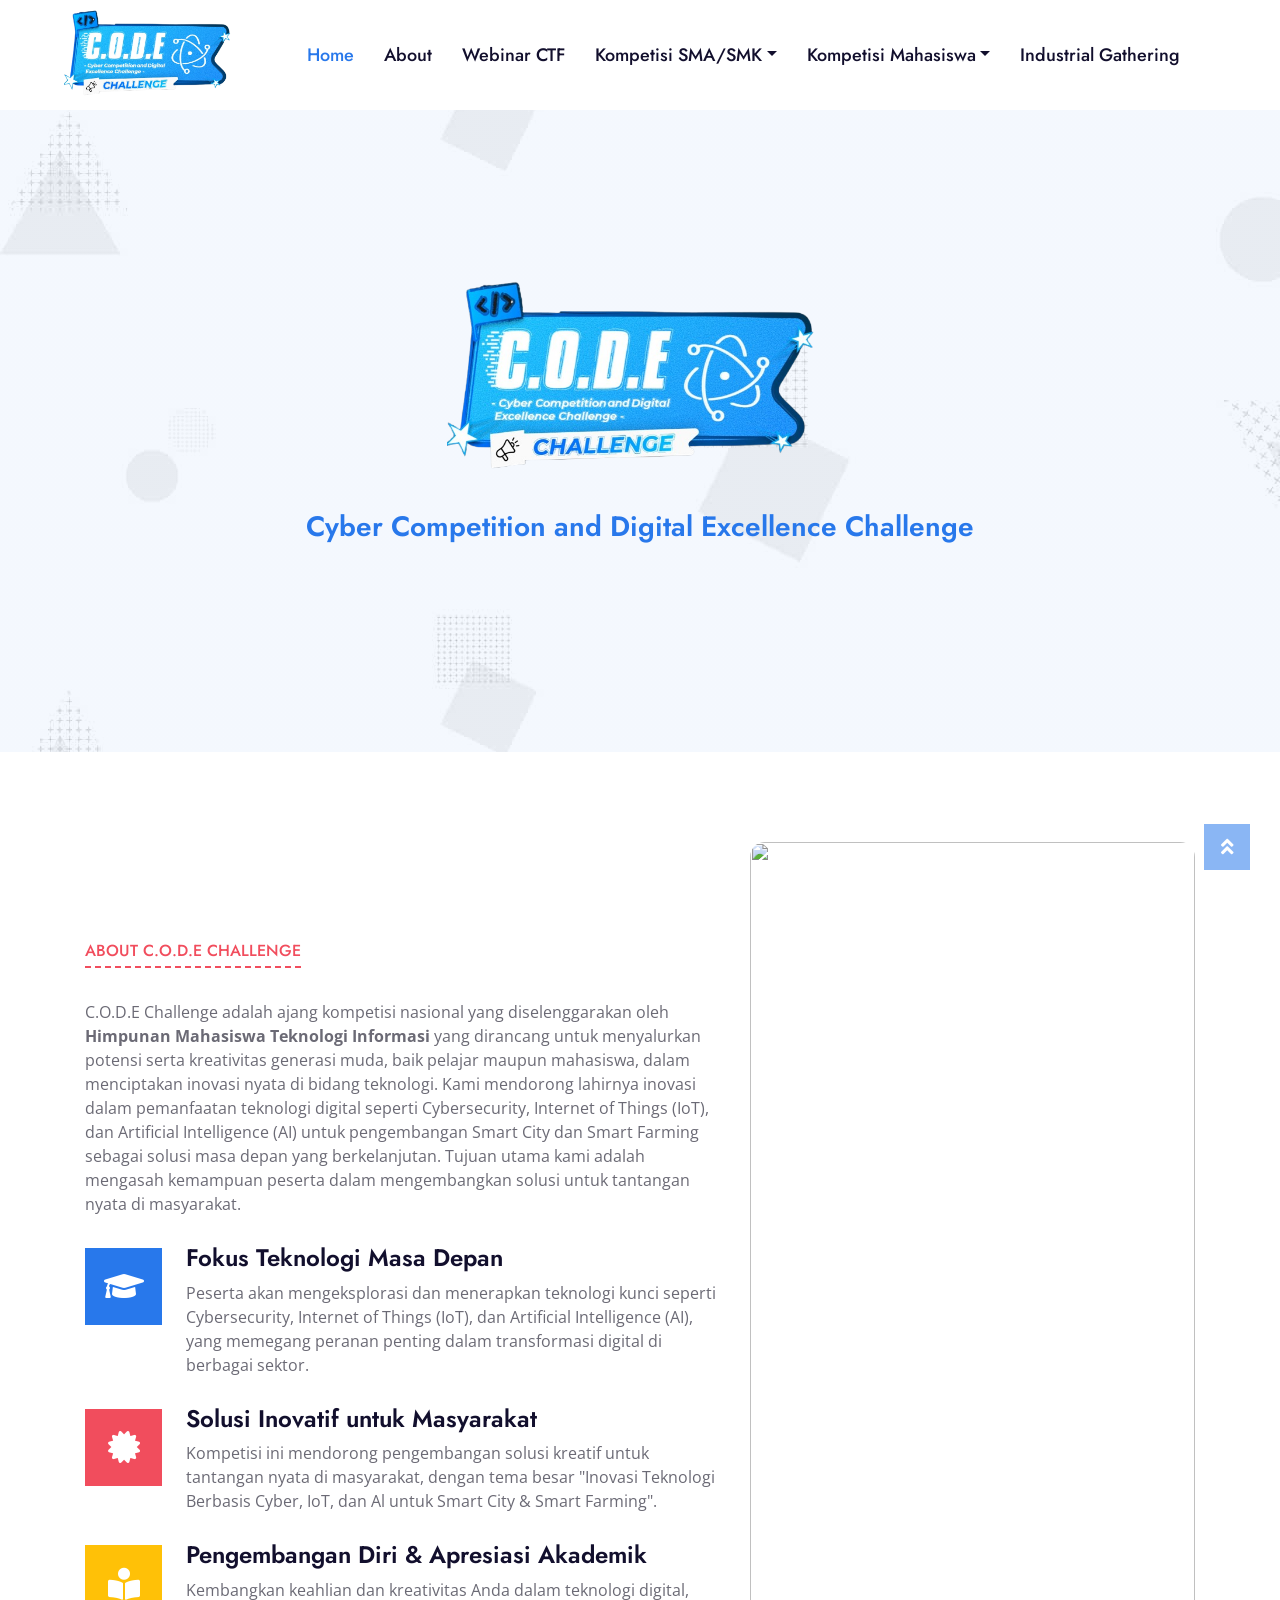
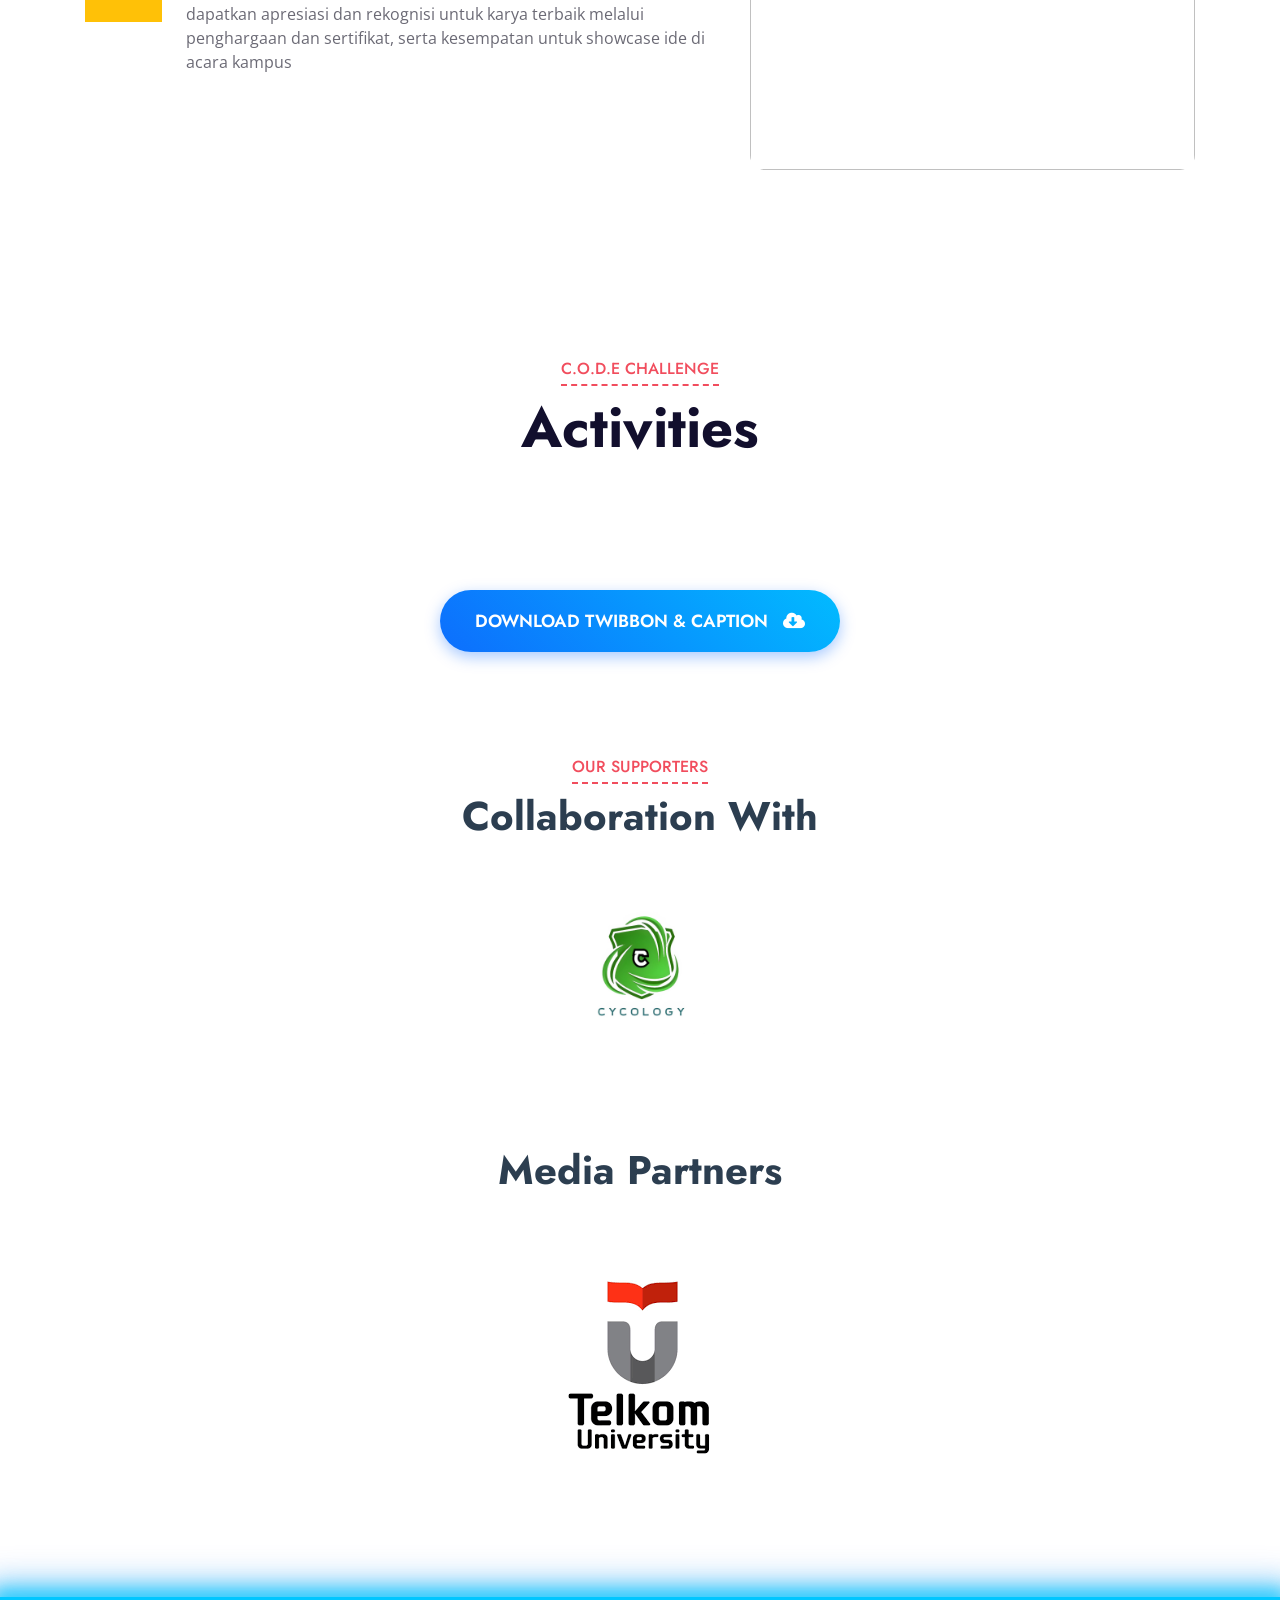
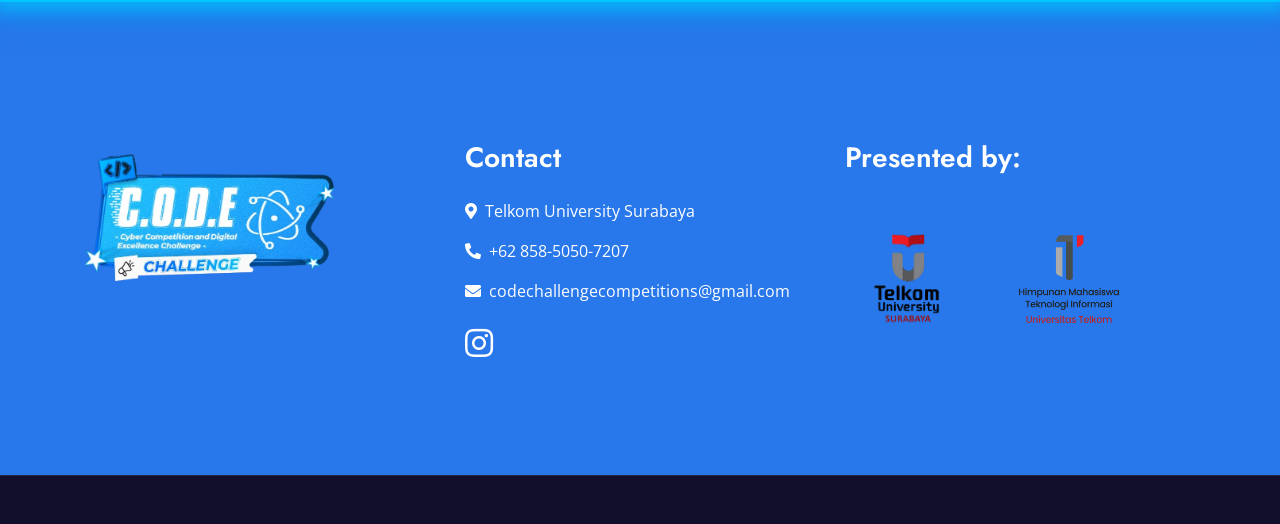
==== index.html @ 451d52b9 "industrial & responsiv 1" ====
<!DOCTYPE html>
<html lang="en">
  <head>
    <meta charset="utf-8" />
    <title>Code Challenge</title>
    <link rel="icon" href="img/logo_code_challange.png" type="image/png" />
    <meta content="width=device-width, initial-scale=1.0" name="viewport" />
    <meta content="Free HTML Templates" name="keywords" />
    <meta content="Free HTML Templates" name="description" />

    <!-- Favicon -->
    <link href="img/favicon.ico" rel="icon" />

    <!-- Google Web Fonts -->
    <link rel="preconnect" href="https://fonts.gstatic.com" />
    <link href="https://fonts.googleapis.com/css2?family=Jost:wght@500;600;700&family=Open+Sans:wght@400;600&display=swap" rel="stylesheet" />

    <!-- Font Awesome -->
    <link href="https://cdnjs.cloudflare.com/ajax/libs/font-awesome/5.10.0/css/all.min.css" rel="stylesheet" />

    <!-- Libraries Stylesheet -->
    <link href="lib/owlcarousel/assets/owl.carousel.min.css" rel="stylesheet" />

    <!-- Customized Bootstrap Stylesheet -->
    <link href="css/style.css" rel="stylesheet" />
  </head>

  <body>
    <!-- Topbar Start -->
    <!-- <div class="container-fluid bg-dark">
      <div class="row py-2 px-lg-5">
        <div class="col-lg-6 text-center text-lg-left mb-2 mb-lg-0">
          <div class="d-inline-flex align-items-center text-white">
            <small><i class="fa fa-phone-alt mr-2"></i>+012 345 6789</small>
            <small class="px-3">|</small>
            <small><i class="fa fa-envelope mr-2"></i>info@example.com</small>
          </div>
        </div>
        <div class="col-lg-6 text-center text-lg-right">
          <div class="d-inline-flex align-items-center">
            <a class="text-white px-2" href="">
              <i class="fab fa-facebook-f"></i>
            </a>
            <a class="text-white px-2" href="">
              <i class="fab fa-twitter"></i>
            </a>
            <a class="text-white px-2" href="">
              <i class="fab fa-linkedin-in"></i>
            </a>
            <a class="text-white px-2" href="">
              <i class="fab fa-instagram"></i>
            </a>
            <a class="text-white pl-2" href="">
              <i class="fab fa-youtube"></i>
            </a>
          </div>
        </div>
      </div>
    </div> -->
    <!-- Topbar End -->

    <!-- Navbar Start -->
    <div class="container-fluid p-0">
      <nav class="navbar navbar-expand-lg bg-white navbar-light py-3 py-lg-0 px-lg-5">
        <a href="index.html" class="navbar-brand ml-lg-3">
          <img src="img/logo_code_challange.png" alt="Logo" style="height: 100px; width: auto" class="navbar-logo-img" />
        </a>
        <button type="button" class="navbar-toggler" data-toggle="collapse" data-target="#navbarCollapse">
          <span class="navbar-toggler-icon"></span>
        </button>
        <div class="collapse navbar-collapse justify-content-between px-lg-3" id="navbarCollapse">
          <div class="navbar-nav mx-auto py-0">
            <a href="index.html" class="nav-item nav-link active">Home</a>
            <a href="about.html" class="nav-item nav-link">About</a>
            <a href="webinar.html" class="nav-item nav-link">Webinar CTF</a>
            <div class="nav-item dropdown">
              <a href="#" class="nav-link dropdown-toggle" data-toggle="dropdown">Kompetisi SMA/SMK</a>
              <div class="dropdown-menu m-0">
                <a href="lktiSmaSmk.html" class="dropdown-item">Lomba Karya Tulis Ilmiah (LKTI)</a>
                <a href="ctfSmaSmk.html" class="dropdown-item">Capture The Flag (CTF)</a>
              </div>
            </div>
            <div class="nav-item dropdown">
              <a href="#" class="nav-link dropdown-toggle" data-toggle="dropdown">Kompetisi Mahasiswa</a>
              <div class="dropdown-menu m-0">
                <a href="lktiMahasiswa.html" class="dropdown-item">Lomba Karya Tulis Ilmiah (LKTI)</a>
                <a href="ctfMahasiswa.html" class="dropdown-item">Capture The Flag (CTF)</a>
                <a href="aiMahasiswa.html" class="dropdown-item">Artificial Intelligence (AI)</a>
              </div>
            </div>
            <a href="industrialGathering.html" class="nav-item nav-link">Industrial Gathering</a>
          </div>
        </div>
      </nav>
    </div>
    <!-- Navbar End -->

    <!-- Header Start -->
    <div class="jumbotron jumbotron-fluid position-relative bg-image" style="margin-bottom: 90px">
      <div class="container text-center my-5 py-5">
        <img src="img/logo_code_challange.png" alt="Logo" class="img-fluid header-main-logo" style="margin-bottom: 20px" />
        <h3 class="text-primary mb-5">Cyber Competition and Digital Excellence Challenge</h3>
        <div class="mx-auto mb-5" style="width: 100%; max-width: 600px"></div>
      </div>
    </div>
    <!-- Header End -->

    <!-- Feature Start -->
    <div class="container-fluid" style="margin: 90px 0">
      <div class="container">
        <div class="row">
          <div class="col-lg-7 my-5 pt-5 pb-lg-5">
            <div class="section-title position-relative mb-4">
              <h6 class="d-inline-block position-relative text-secondary text-uppercase pb-2">About C.O.D.E Challenge</h6>
            </div>
            <p class="mb-4 pb-2">
              C.O.D.E Challenge adalah ajang kompetisi nasional yang diselenggarakan oleh <b>Himpunan Mahasiswa Teknologi Informasi</b> yang dirancang untuk menyalurkan potensi serta kreativitas generasi muda, baik pelajar maupun mahasiswa,
              dalam menciptakan inovasi nyata di bidang teknologi. Kami mendorong lahirnya inovasi dalam pemanfaatan teknologi digital seperti Cybersecurity, Internet of Things (IoT), dan Artificial Intelligence (AI) untuk pengembangan
              Smart City dan Smart Farming sebagai solusi masa depan yang berkelanjutan. Tujuan utama kami adalah mengasah kemampuan peserta dalam mengembangkan solusi untuk tantangan nyata di masyarakat.
            </p>
            <div class="d-flex mb-3">
              <div class="btn-icon bg-primary mr-4">
                <i class="fa fa-2x fa-graduation-cap text-white"></i>
              </div>
              <div class="mt-n1">
                <h4>Fokus Teknologi Masa Depan</h4>
                <p>
                  Peserta akan mengeksplorasi dan menerapkan teknologi kunci seperti Cybersecurity, Internet of Things (IoT), dan Artificial Intelligence (AI), yang memegang peranan penting dalam transformasi digital di berbagai sektor.
                </p>
              </div>
            </div>
            <div class="d-flex mb-3">
              <div class="btn-icon bg-secondary mr-4">
                <i class="fa fa-2x fa-certificate text-white"></i>
              </div>
              <div class="mt-n1">
                <h4>Solusi Inovatif untuk Masyarakat</h4>
                <p>Kompetisi ini mendorong pengembangan solusi kreatif untuk tantangan nyata di masyarakat, dengan tema besar "Inovasi Teknologi Berbasis Cyber, IoT, dan Al untuk Smart City & Smart Farming".</p>
              </div>
            </div>
            <div class="d-flex">
              <div class="btn-icon bg-warning mr-4">
                <i class="fa fa-2x fa-book-reader text-white"></i>
              </div>
              <div class="mt-n1">
                <h4>Pengembangan Diri & Apresiasi Akademik</h4>
                <p class="m-0">
                  Kembangkan keahlian dan kreativitas Anda dalam teknologi digital, dapatkan apresiasi dan rekognisi untuk karya terbaik melalui penghargaan dan sertifikat, serta kesempatan untuk showcase ide di acara kampus
                </p>
              </div>
            </div>
          </div>
          <div class="col-lg-5" style="min-height: 500px">
            <div class="position-relative h-100" style="border-radius: 15px; overflow: hidden">
              <img class="position-absolute w-100 h-100" src="img/ce.JPG" style="object-fit: cover; object-position: 35% 65%" />
              <!-- object=position untuk menggeser gambar yang ada dalam frame -->
            </div>
          </div>
        </div>
      </div>
    </div>
    <!-- about end -->

    <!-- Courses Start -->
    <div class="container-fluid px-0 py-5 bg-image">
      <div class="row mx-0 justify-content-center pt-5">
        <div class="col-lg-6">
          <div class="section-title text-center position-relative mb-4">
            <h6 class="d-inline-block position-relative text-secondary text-uppercase pb-2">C.O.D.E Challenge</h6>
            <h1 class="display-4">Activities</h1>
          </div>
        </div>
      </div>
      <div class="owl-carousel courses-carousel">
        <div class="courses-item position-relative">
          <img class="img-fluid" src="img/webinarCTF.png" alt="" />
          <div class="courses-text">
            <h4 class="text-center text-white px-3">Webinar CTF</h4>
            <div class="w-100 bg-white text-center p-4">
              <a class="btn btn-primary" href="webinar.html">Detail</a>
            </div>
          </div>
        </div>
        <div class="courses-item position-relative">
          <img class="img-fluid" src="img/lktiSmaSmk.png" alt="" />
          <div class="courses-text">
            <h4 class="text-center text-white px-3">LKTI SMA/SMK</h4>
            <div class="w-100 bg-white text-center p-4">
              <a class="btn btn-primary" href="lktiSmaSmk.html">Detail</a>
            </div>
          </div>
        </div>
        <div class="courses-item position-relative">
          <img class="img-fluid" src="img/lktiMahasiswa.png" alt="" />
          <div class="courses-text">
            <h4 class="text-center text-white px-3">LKTI Mahasiswa</h4>
            <div class="w-100 bg-white text-center p-4">
              <a class="btn btn-primary" href="lktiMahasiswa.html">Detail</a>
            </div>
          </div>
        </div>
        <div class="courses-item position-relative">
          <img class="img-fluid" src="img/ctfSmaSmk.png" alt="" />
          <div class="courses-text">
            <h4 class="text-center text-white px-3">Lomba CTF SMA/SMK</h4>
            <div class="w-100 bg-white text-center p-4">
              <a class="btn btn-primary" href="ctfSmaSmk.html">Detail</a>
            </div>
          </div>
        </div>
        <div class="courses-item position-relative">
          <img class="img-fluid" src="img/ctfMahasiswa.png" alt="" />
          <div class="courses-text">
            <h4 class="text-center text-white px-3">Lomba CTF Mahasiswa</h4>
            <div class="w-100 bg-white text-center p-4">
              <a class="btn btn-primary" href="ctfMahasiswa.html">Detail</a>
            </div>
          </div>
        </div>
        <div class="courses-item position-relative">
          <img class="img-fluid" src="img/aiMahasiswa.png" alt="" />
          <div class="courses-text">
            <h4 class="text-center text-white px-3">Lomba AI Mahasiswa</h4>
            <div class="w-100 bg-white text-center p-4">
              <a class="btn btn-primary" href="aiMahasiswa.html">Detail</a>
            </div>
          </div>
        </div>
      </div>

      <div class="container text-center mt-5 pt-3">
        <a href="#" class="btn-animated-gradient">
          Download Twibbon & Caption
          <i class="fas fa-cloud-download-alt btn-animated-gradient-icon"></i>
        </a>
      </div>
    </div>
    <!-- Courses End -->

    <!-- Media partner -->
    <div class="container-fluid py-5 logo-section-wrapper">
      <div class="container">
        <div class="section-title text-center position-relative mb-5">
          <h6 class="d-inline-block position-relative text-secondary text-uppercase pb-2">Our Supporters</h6>
          <h1 class="display-5 section-main-title-custom">Collaboration With</h1>
        </div>
        <div class="logo-display logo-display-single">
          <img src="img/logoCyco.jpg" alt="Logo Kolaborasi Atas" class="img-fluid partner-logo" />
        </div>
      </div>
    </div>
    <div class="container-fluid py-5 logo-section-wrapper">
      <div class="container">
        <div class="section-title text-center position-relative mb-5">
          <h1 class="display-5 section-main-title-custom">Media Partners</h1>
        </div>

        <div class="logo-display logo-display-multiple">
          <img src="img/telkomLogo.png" alt="Telkom University" class="img-fluid partner-logo" />
        </div>
      </div>
    </div>
    <!-- Media partner End -->

    <!-- Footer Start -->
    <div class="container-fluid position-relative footer-glow-line bg-primary text-white py-5" style="margin-top: 50px">
      <div class="container mt-5 pt-5">
        <div class="row justify-content-center align-items-start">
          <div class="col-lg-4 col-md-6 mb-5 text-center text-md-left">
            <a href="index.html" class="navbar-brand d-inline-block mb-4 footer-main-logo-link">
              <img src="img/logo_code_challange.png" alt="Logo C.O.D.E Challenge" class="img-fluid footer-main-logo-img" style="max-height: 150px; width: auto" />
            </a>
          </div>

          <div class="col-lg-4 col-md-6 mb-5">
            <h3 class="text-white mb-4">Contact</h3>
            <p><i class="fa fa-map-marker-alt mr-2"></i>Telkom University Surabaya</p>
            <p><i class="fa fa-phone-alt mr-2"></i>+62 858-5050-7207</p>
            <p><i class="fa fa-envelope mr-2"></i>codechallengecompetitions@gmail.com</p>
            <div class="d-flex justify-content-start mt-4">
              <a class="text-white" href="https://www.instagram.com/itcodechallenge"><i class="fab fa-2x fa-instagram"></i></a>
            </div>
          </div>

          <div class="col-lg-4 col-md-12 mb-5 presented-by-section">
            <h3 class="text-white">Presented by:</h3>
            <div class="d-flex flex-wrap align-items-center presented-by-logo-container">
              <img src="img/logoTelyu.png" alt="Logo Presented by 1" class="img-fluid m-2 presented-by-logo" style="max-height: 110px; width: auto" />
              <img src="img/LOGO HIMATISI.png" alt="Logo Presented by 2" class="img-fluid m-2 presented-by-logo" style="max-height: 180px; width: auto" />
            </div>
          </div>
        </div>
      </div>
    </div>

    <div class="container-fluid bg-dark text-white-50 border-top py-4" style="border-color: rgba(256, 256, 256, 0.1) !important">
      <div class="container">
        <div class="row"></div>
      </div>
    </div>
    <!-- Footer End -->

    <!-- Back to Top -->
    <a href="#" class="btn btn-lg btn-primary rounded-0 btn-lg-square back-to-top"><i class="fa fa-angle-double-up"></i></a>

    <!-- JavaScript Libraries -->
    <script src="https://code.jquery.com/jquery-3.4.1.min.js"></script>
    <script src="https://stackpath.bootstrapcdn.com/bootstrap/4.4.1/js/bootstrap.bundle.min.js"></script>
    <script src="lib/easing/easing.min.js"></script>
    <script src="lib/waypoints/waypoints.min.js"></script>
    <script src="lib/counterup/counterup.min.js"></script>
    <script src="lib/owlcarousel/owl.carousel.min.js"></script>

    <!-- Template Javascript -->
    <script src="js/main.js"></script>
  </body>
</html>
---- css/style.css ----
/******* Bootstrap Theming ********/
/*!
 * Bootstrap v4.5.3 (https://getbootstrap.com/)
 * Copyright 2011-2020 The Bootstrap Authors
 * Copyright 2011-2020 Twitter, Inc.
 * Licensed under MIT (https://github.com/twbs/bootstrap/blob/main/LICENSE)
 */

/* responsif footer */
/* === CSS untuk Footer Responsif === */

/* Mengatur padding dan margin global di dalam footer untuk mobile */
@media (max-width: 767.98px) {
  /* Tablet dan di bawahnya */
  .footer-glow-line .container.mt-5.pt-5 {
    /* Target container utama di dalam footer */
    margin-top: 2rem !important;
    padding-top: 2rem !important;
  }

  .footer-glow-line [class*='col-'].mb-5 {
    /* Semua kolom di footer yang punya mb-5 */
    margin-bottom: 2.5rem !important; /* Sedikit lebih besar dari sebelumnya agar ada nafas */
  }

  .footer-glow-line h3 {
    font-size: 1.4rem !important; /* Ukuran judul di footer */
    margin-bottom: 1rem !important;
  }

  .footer-glow-line p {
    font-size: 0.9rem !important; /* Ukuran teks paragraf di footer */
    line-height: 1.6;
  }

  .footer-glow-line .fab.fa-instagram {
    /* Instagram Icon */
    font-size: 1.8rem !important; /* Jika menggunakan fa-2x, ini mungkin tidak perlu, atau sesuaikan */
  }

  /* Logo C.O.D.E Challenge di footer kolom pertama */
  .footer-main-logo-img {
    max-height: 100px !important; /* Perkecil logo utama C.O.D.E di footer */
  }
}

/* Penyesuaian khusus untuk bagian "Presented by" di mobile */
@media (max-width: 575.98px) {
  /* Smartphone (Extra Small devices) */
  .presented-by-section h3 {
    text-align: center; /* Pusatkan judul "Presented by:" */
  }

  .presented-by-logo-container {
    justify-content: center !important; /* Pusatkan logo-logo di dalamnya */
    gap: 10px; /* Jarak antar logo jika bersebelahan */
  }

  .presented-by-logo {
    max-height: 65px !important; /* Tinggi maksimal logo sponsor */
    max-width: 45% !important; /* Lebar maksimal, agar bisa muat 2 berdampingan jika cukup */
    height: auto !important;
    width: auto; /* Biarkan width mengikuti aspect ratio setelah max-height dan max-width */
    object-fit: contain; /* Pastikan gambar terlihat utuh dalam batas ukuran */
    margin: 5px !important; /* Margin minimal antar logo */
  }
  /* Jika ingin logo sponsor pasti menumpuk (satu di atas yang lain) dan terpusat: */
  /* .presented-by-logo {
    max-height: 70px !important;
    max-width: 60% !important;
    display: block !important;
    margin-left: auto !important;
    margin-right: auto !important;
    margin-top: 10px !important;
    margin-bottom: 10px !important;
  } */
}

/* Penyesuaian untuk layout kolom di layar sangat kecil jika diperlukan */
@media (max-width: 380px) {
  .footer-glow-line p,
  .footer-glow-line .values-list li {
    /* Jika Anda punya values-list di footer */
    font-size: 0.85rem !important;
  }
  .presented-by-logo {
    max-height: 60px !important;
  }
}
/* responsif footer */

/* resnponsiv logo code header */
.header-main-logo {
  max-width: 100%;
  max-height: 220px; /* Tinggi maksimal default untuk layar besar */
  width: auto;
  height: auto;
}

@media (max-width: 767.98px) {
  /* Layar medium (tablet) */
  .header-main-logo {
    max-height: 150px; /* Perkecil untuk tablet */
  }
}

@media (max-width: 575.98px) {
  /* Layar kecil (smartphone) */
  .header-main-logo {
    max-height: 100px; /* Lebih kecil lagi untuk smartphone */
  }
}

@media (max-width: 575.98px) {
  .page-header .display-3 {
    /* Jika Anda menggunakan display-3 di header */
    font-size: 2.5rem; /* Contoh: perkecil sedikit */
  }
  .page-header h1 {
    /* Jika menggunakan h1 biasa */
    font-size: 2rem;
  }
  .page-header h3.text-primary {
    /* Untuk subjudul */
    font-size: 1.2rem;
  }
}
/* resnponsiv logo code header */

.btn-animated-gradient {
  padding: 15px 45px;
}

@media (max-width: 575.98px) {
  .btn-animated-gradient {
    padding: 12px 25px;
    font-size: 0.8rem;
  }
}

/* responsiv logo code navbar */
.navbar-logo-img {
  height: 70px; /* Tinggi default untuk layar besar */
  width: auto;
  transition: height 0.3s ease-in-out; /* Transisi halus jika ada perubahan */
}

/* Ketika navbar diciutkan (tampilan mobile) - breakpoint lg Bootstrap default adalah 992px */
@media (max-width: 991.98px) {
  .navbar-logo-img {
    height: 45px; /* Perkecil tinggi logo untuk mobile */
  }
  .navbar-brand {
    padding-top: 0.5rem;
    padding-bottom: 0.5rem;
  }
}
/* responsiv logo code navbar */

/* industrial gathering about */
.company-profile-card {
  border-radius: 15px; /* Sudut yang lebih lembut */
  overflow: hidden; /* Untuk memastikan elemen anak tidak keluar dari border-radius */
}

.company-profile-card .lead {
  font-weight: 400;
}

.values-list li {
  font-size: 1.05rem; /* Ukuran font untuk daftar nilai */
  color: #333;
  padding: 8px 0; /* Jarak antar item daftar */
  display: flex; /* Untuk menyelaraskan ikon dan teks */
  align-items: center;
}

.values-list li i {
  font-size: 1.2em; /* Ukuran ikon sedikit lebih besar */
  width: 30px; /* Memberi ruang untuk ikon */
}

.section-title .display-4 {
  font-weight: 700;
}

.section-title .text-muted {
  /* Tagline di bawah judul utama */
  letter-spacing: 1px;
}

/* Responsive adjustments */
@media (max-width: 767px) {
  .company-logo-bg {
    border-right: none; /* Hapus garis pemisah di mobile */
    border-bottom: 1px solid #dee2e6; /* Tambah garis pemisah jika logo di atas teks */
  }
  .company-profile-card .card-body,
  .company-profile-card .card-footer {
    padding-left: 1.5rem !important;
    padding-right: 1.5rem !important;
  }
  .section-title .display-4 {
    font-size: 2.5rem; /* Ukuran font judul utama di mobile */
  }
}
/* industrial gathering about */

/* reward juara */
.reward-card {
  border: none; /* Remove default card border */
  border-radius: 15px; /* Softer edges for the card */
  transition: transform 0.3s ease-in-out, box-shadow 0.3s ease-in-out;
  background-color: #ffffff; /* Ensure card is white if bg-light is used for section */
}

.reward-card:hover {
  transform: translateY(-10px); /* Lift card on hover */
  box-shadow: 0 15px 30px rgba(0, 0, 0, 0.15) !important; /* Enhance shadow on hover */
}

.reward-icon {
  width: 80px; /* Container for icon */
  height: 80px;
  display: flex;
  align-items: center;
  justify-content: center;
  border-radius: 50%; /* Circular background for icon (optional) */
  /* background-color: rgba(0,0,0,0.05); /* Subtle background for icon container */
}

.reward-icon i {
  text-shadow: 2px 2px 5px rgba(0, 0, 0, 0.25); /* Shadow for trophy icon for depth */
}

.reward-icon.gold i {
  color: #ffd700; /* Gold */
}

.reward-icon.silver i {
  color: #c0c0c0; /* Silver */
}

.reward-icon.bronze i {
  color: #cd7f32; /* Bronze */
}

.reward-card .card-title-custom {
  font-weight: 700; /* Bold title for Juara */
  color: #343a40; /* Dark grey, almost black */
}

.reward-card .card-text-custom {
  font-size: 1.05rem; /* Slightly larger text for rewards */
  color: #555; /* Medium grey for text */
}

.reward-card hr {
  border-top: 1px solid rgba(0, 0, 0, 0.1);
}

/* Ensure bg-light is applied to the section */
.bg-light {
  background-color: #f8f9fa !important;
}

/* Styling for the section title to match others if needed */
.section-title .display-4 {
  font-weight: 700; /* Bold display heading */
}
.section-title .text-secondary {
  /* Assuming text-secondary is your accent for subtitles */
  font-weight: 600;
}
/* reward juara */

/* pemateri */
.speaker-card {
  border: none; /* Remove default card border if any */
  transition: transform 0.3s ease-in-out, box-shadow 0.3s ease-in-out;
}

.speaker-card:hover {
  transform: translateY(-5px);
  box-shadow: 0 12px 20px rgba(0, 0, 0, 0.1) !important;
}

.speaker-img {
  width: 180px; /* Adjust size as needed */
  height: 180px; /* Adjust size as needed */
  object-fit: cover; /* Ensures the image covers the area nicely */
  border: 5px solid #fff; /* White border around the image */
  box-shadow: 0 4px 15px rgba(0, 0, 0, 0.15); /* Subtle shadow for depth */
}

.speaker-info h3 {
  font-weight: 700; /* Make name stand out */
}

.speaker-info .text-secondary {
  color: #6c757d !important; /* Ensure consistent secondary text color */
  font-style: italic;
}

.speaker-info .text-muted {
  line-height: 1.6;
}

/* Responsive adjustments for speaker image if needed */
@media (max-width: 767px) {
  .speaker-img {
    width: 150px;
    height: 150px;
    margin-bottom: 1rem; /* Add some space below image on mobile */
  }
  .speaker-info {
    text-align: center; /* Center text on mobile after image stacks */
  }
  /* Center social media buttons on mobile if enabled */
  .speaker-info .d-flex {
    justify-content: center !important;
  }
}

/* Styling for social media buttons if you uncomment them */
.btn-social {
  width: 40px;
  height: 40px;
  display: inline-flex;
  align-items: center;
  justify-content: center;
  border-radius: 50%;
  border-width: 1px;
}
/* pemateri */

/* media pratner */
/* Styling kustom untuk judul utama jika diperlukan (display-5 sudah mengatur ukuran) */
.section-main-title-custom {
  font-weight: 700; /* Atau sesuai tema Anda */
  color: #2c3e50; /* Contoh warna: biru tua/navy. Sesuaikan dengan tema Anda. */
  line-height: 1.2;
}

/* Wadah display untuk logo-logo */
.logo-display {
  /* Margin atas sudah diatur oleh mb-5 pada .section-title */
}

/* Styling untuk menampilkan SATU logo agar di tengah */
.logo-display-single {
  display: flex;
  justify-content: center; /* Pusatkan logo secara horizontal */
  align-items: center; /* Pusatkan logo secara vertikal */
  padding: 1rem 0; /* Padding vertikal untuk area logo */
}

.logo-display-single .partner-logo {
  max-width: 280px; /* Batas lebar maksimum logo tunggal */
  max-height: 130px; /* Batas tinggi maksimum logo tunggal */
  object-fit: contain; /* Menjaga rasio aspek logo agar tidak terdistorsi */
  transition: transform 0.3s ease; /* Efek transisi halus untuk hover */
}

.logo-display-single .partner-logo:hover {
  transform: scale(1.05); /* Sedikit membesar saat disentuh mouse */
}

/* Styling untuk menampilkan BANYAK logo (grid responsif) */
.logo-display-multiple {
  display: flex;
  flex-wrap: wrap; /* Logo akan pindah baris jika tidak cukup ruang */
  justify-content: center; /* Logo terpusat secara horizontal */
  align-items: center; /* Logo terpusat secara vertikal dalam barisnya */
  gap: 2.5rem 2rem; /* Jarak antar logo (vertikal horizontal) */
  padding: 1rem 0;
}

.logo-display-multiple .logo-item {
  text-align: center; /* Untuk memastikan gambar di tengah jika ada ruang ekstra pada item */
}

.logo-display-multiple .logo-item img {
  max-width: 180px; /* Batas lebar maksimum logo dalam grid */
  max-height: 90px; /* Batas tinggi maksimum logo dalam grid */
  object-fit: contain;
  transition: transform 0.3s ease, opacity 0.3s ease;
  opacity: 0.85; /* Sedikit transparan, menjadi solid saat hover */
}

.logo-display-multiple .logo-item img:hover {
  transform: scale(1.1); /* Lebih besar saat hover */
  opacity: 1;
}

/* Penyesuaian Responsif */
@media (max-width: 768px) {
  /* Tablet kecil dan di bawahnya */
  .section-main-title-custom {
    /* Bootstrap display-5 sudah responsif, namun Anda bisa override jika perlu */
    /* font-size: 2rem; */ /* Contoh override jika perlu */
  }
  .logo-display-single .partner-logo {
    max-width: 220px;
    max-height: 110px;
  }
  .logo-display-multiple {
    gap: 2rem 1.5rem;
  }
  .logo-display-multiple .logo-item img {
    max-width: 150px;
    max-height: 75px;
  }
}

@media (max-width: 576px) {
  /* Ponsel */
  .section-main-title-custom {
    /* font-size: 1.75rem; */ /* Contoh override jika perlu */
  }
  .logo-display-single .partner-logo {
    max-width: 180px;
    max-height: 90px;
  }
  .logo-display-multiple {
    gap: 1.5rem 1rem; /* Jarak lebih rapat di ponsel */
  }
  .logo-display-multiple .logo-item img {
    max-width: 120px; /* Logo lebih kecil di ponsel */
    max-height: 60px;
  }
}
/* media pratner */

/* timeline webinar */
/* Styling untuk Informasi Jadwal Webinar (Timeline Single) */
.webinar-schedule-info {
  font-size: 1.15rem; /* Ukuran font agar mudah dibaca */
  color: #343a40; /* Warna teks (Bootstrap dark) */
  background-color: #f8f9fa; /* Latar belakang lembut (Bootstrap light) */
  padding: 1.5rem 2rem; /* Padding internal yang cukup */
  border-radius: 0.5rem; /* Sudut yang sedikit membulat */
  text-align: center; /* Teks di tengah */
  box-shadow: 0 0.25rem 0.75rem rgba(0, 0, 0, 0.08); /* Bayangan halus untuk efek kedalaman */
  border-left: 6px solid #007bff; /* Aksen garis tebal dengan warna primer Bootstrap */
  position: relative; /* Untuk potensi elemen child dengan posisi absolut di masa depan */
}

.webinar-schedule-info .fa-calendar-check {
  /* text-primary sudah memberi warna. Anda bisa override ukuran jika perlu: */
  /* font-size: 1.5em; */ /* Contoh jika ingin ikon lebih besar */
  vertical-align: -0.15em; /* Penyesuaian alignment vertikal ikon dengan teks */
}

.webinar-schedule-info .schedule-text {
  font-weight: 400; /* Berat font normal untuk teks utama */
}

.webinar-schedule-info .schedule-date {
  color: #0056b3; /* Warna biru yang lebih gelap dan kuat untuk tanggal, atau bisa juga #007bff (primary) */
  font-weight: 600; /* Semi-bold untuk menonjolkan tanggal */
}

.webinar-schedule-info .schedule-details {
  font-size: 0.95rem; /* Ukuran font lebih kecil untuk detail tambahan */
  color: #6c757d; /* Warna teks sekunder (Bootstrap secondary) */
  margin-top: 0.75rem; /* Sedikit jarak dari teks jadwal utama */
}

/* Responsivitas */
@media (max-width: 768px) {
  .webinar-schedule-info {
    font-size: 1.1rem;
    padding: 1.25rem 1.5rem;
    border-left-width: 5px; /* Sedikit lebih tipis garis aksennya */
  }
  .webinar-schedule-info .schedule-details {
    font-size: 0.9rem;
  }
}

@media (max-width: 576px) {
  .webinar-schedule-info {
    font-size: 1rem;
    padding: 1rem 1.25rem;
    text-align: left; /* Ubah ke kiri agar lebih rapi di mobile jika teks jadi beberapa baris */
    border-left-width: 4px;
  }
  .webinar-schedule-info .fa-calendar-check {
    display: block; /* Ikon di baris sendiri */
    margin-bottom: 0.5rem; /* Jarak ke teks di bawahnya */
    text-align: center; /* Ikon tetap di tengah jika display block */
    font-size: 1.8rem; /* Buat ikon sedikit lebih besar di mobile */
  }
  .webinar-schedule-info .schedule-text,
  .webinar-schedule-info .schedule-details {
    display: block; /* Teks juga menjadi block agar rapi */
    text-align: center; /* Teks kembali ke tengah */
  }
}
/* timeline webinar */

/* Custom Animated Gradient Button Styles (dari respons sebelumnya) */
.btn-animated-gradient {
  display: inline-block;
  padding: 18px 35px;
  font-family: 'Jost', sans-serif;
  font-size: 1.1rem;
  font-weight: 600;
  color: #fff;
  text-transform: uppercase;
  text-decoration: none !important;
  border-radius: 50px;
  position: relative;
  overflow: hidden;
  z-index: 1;
  transition: all 0.4s cubic-bezier(0.25, 0.8, 0.25, 1);
  background: linear-gradient(45deg, #0d6efd, #00c6ff, #0d6efd);
  background-size: 250% 100%;
  border: none;
  box-shadow: 0 5px 15px rgba(0, 100, 255, 0.35);
  animation: gradientBackgroundShift 10s ease infinite, subtlePulse 2.5s infinite alternate;
}

@keyframes gradientBackgroundShift {
  0% {
    background-position: 0% 50%;
  }
  50% {
    background-position: 100% 50%;
  }
  100% {
    background-position: 0% 50%;
  }
}

@keyframes subtlePulse {
  0% {
    transform: scale(1);
    box-shadow: 0 5px 15px rgba(0, 100, 255, 0.3);
  }
  100% {
    transform: scale(1.02);
    box-shadow: 0 8px 25px rgba(0, 100, 255, 0.45);
  }
}

.btn-animated-gradient:hover,
.btn-animated-gradient:focus {
  color: #fff;
  transform: translateY(-4px) scale(1.05);
  box-shadow: 0 10px 30px rgba(0, 100, 255, 0.5);
  animation-play-state: paused, running;
}

.btn-animated-gradient-icon {
  margin-left: 10px;
  transition: transform 0.3s cubic-bezier(0.25, 0.8, 0.25, 1);
  display: inline-block;
}

.btn-animated-gradient:hover .btn-animated-gradient-icon {
  transform: translateX(6px);
}
/* tombol daftar & guidebook */

/* timeline */
.timeline-alt-container {
  position: relative;
  margin: 0 auto;
  padding: 20px 0; /* Mengurangi padding atas/bawah agar lebih pas dengan item pertama/terakhir */
  width: 100%;
  max-width: 900px; /* Lebar maksimum kontainer timeline */
}

/* Garis vertikal tengah */
.timeline-alt-container::before {
  content: '';
  position: absolute;
  left: 50%;
  width: 3px;
  background-color: rgba(35, 141, 255, 0.6);
  top: 0;
  bottom: 0;
  transform: translateX(-50%);
  border-radius: 3px;
  z-index: 1;
}

.timeline-alt-item {
  padding: 0px 40px; /* Padding kiri/kanan utama, padding atas/bawah diatur oleh content box */
  position: relative;
  background-color: transparent;
  width: 50%;
  box-sizing: border-box;
  margin-bottom: 30px; /* Jarak antar baris item timeline */
}

.timeline-alt-item:last-child {
  margin-bottom: 0; /* Hilangkan margin bawah untuk item terakhir */
}

/* Item ganjil (1, 3, 5...) di sisi kiri */
.timeline-alt-item:nth-child(odd) {
  left: 0;
  /* text-align: right; -- Dihapus agar konten box bisa full width dalam padding */
  padding-left: 0; /* Reset padding kiri */
  padding-right: 50px; /* Jarak dari garis tengah ke konten box */
}

/* Item genap (2, 4, 6...) di sisi kanan */
.timeline-alt-item:nth-child(even) {
  left: 50%;
  /* text-align: left; -- Dihapus */
  padding-right: 0; /* Reset padding kanan */
  padding-left: 50px; /* Jarak dari garis tengah ke konten box */
}

/* Styling untuk kotak konten */
.timeline-alt-content {
  background-color: #2878eb;
  color: #fff;
  padding: 20px 25px; /* Padding di dalam kotak konten */
  border-radius: 10px;
  position: relative;
  display: block; /* Agar mengambil lebar penuh dalam padding item */
  box-shadow: 0 4px 8px rgba(0, 0, 0, 0.15);
  z-index: 2;
}

.timeline-alt-content h6 {
  font-family: 'Jost', sans-serif;
  font-weight: 600;
  margin-bottom: 8px;
  font-size: 1.1rem; /* Ukuran font sedikit disesuaikan */
  color: #ffffff;
}

.timeline-alt-content p {
  font-family: 'Open Sans', sans-serif;
  font-size: 0.88rem; /* Ukuran font sedikit disesuaikan */
  margin-bottom: 0;
  color: rgba(255, 255, 255, 0.9);
}

/* Titik pada garis timeline untuk setiap item */
.timeline-alt-item::after {
  content: '';
  position: absolute;
  width: 15px;
  height: 15px;
  border-radius: 50%;
  background-color: white; /* Warna titik */
  border: 3px solid #34495e; /* Warna border titik, sesuaikan dengan background utama */
  top: 25px; /* Posisi vertikal titik, sesuaikan agar sejajar dengan teks/awal konten */
  z-index: 3; /* Di atas garis dan di atas item jika perlu (tapi biasanya garis di z-index 1) */
}

.timeline-alt-item:nth-child(odd)::after {
  /* Titik untuk item kiri */
  right: -7.5px; /* (15px width / 2) = 7.5px, untuk menempatkan tengah titik di garis */
  transform: translateX(0%); /* Tidak perlu jika posisi sudah tepat */
  /* Dihitung dari tepi kanan item (yang lebarnya 50%) */
}

.timeline-alt-item:nth-child(even)::after {
  /* Titik untuk item kanan */
  left: -7.5px; /* (15px width / 2) = 7.5px */
  transform: translateX(0%);
  /* Dihitung dari tepi kiri item (yang dimulai dari 50% viewport + padding) */
}

/* Penyesuaian Responsif */
@media (max-width: 767.98px) {
  /* Titik breakpoint Bootstrap untuk tablet kecil/ponsel */
  .timeline-alt-container::before {
    left: 20px; /* Pindahkan garis ke kiri */
    transform: translateX(0);
  }

  .timeline-alt-item,
  .timeline-alt-item:nth-child(odd),
  .timeline-alt-item:nth-child(even) {
    width: 100%; /* Item mengambil lebar penuh */
    left: 0; /* Reset posisi horizontal */
    padding-left: 50px; /* Ruang di kiri untuk garis dan titik */
    padding-right: 15px; /* Padding kanan standar */
    margin-bottom: 25px;
  }

  .timeline-alt-item:nth-child(odd)::after,
  .timeline-alt-item:nth-child(even)::after {
    left: 12.5px; /* (20px posisi garis - 15px/2 lebar titik) = 12.5px */
    right: auto;
    transform: translateX(0);
  }

  .timeline-alt-content {
    text-align: left; /* Pastikan teks di dalam kotak rata kiri */
  }
}
/* timeline */

/* gallery */
.gallery-wrapper {
  display: flex;
  align-items: center;
  position: relative;
}

.gallery-scroll-container {
  flex-grow: 1;
  overflow-x: auto;
  white-space: nowrap; /* Penting agar item tetap dalam satu baris */
  -ms-overflow-style: none; /* Sembunyikan scrollbar di IE/Edge */
  scrollbar-width: none; /* Sembunyikan scrollbar di Firefox */
  scroll-behavior: smooth; /* Animasi scroll yang halus */
  margin: 0 15px; /* Jarak antara tombol dan kontainer scroll */
}

.gallery-scroll-container::-webkit-scrollbar {
  display: none; /* Sembunyikan scrollbar di Chrome, Safari, Opera */
}

.gallery-items-row {
  display: inline-flex; /* Membuat item berjajar dan memungkinkan white-space: nowrap bekerja */
  padding-bottom: 10px; /* Memberi sedikit ruang jika ada shadow pada item */
}

.gallery-item {
  flex-shrink: 0; /* Mencegah item menyusut */
  width: 280px; /* Sesuaikan lebar item sesuai kebutuhan */
  margin-right: 15px; /* Jarak antar item */
}

.gallery-item:last-child {
  margin-right: 0;
}

.gallery-item img {
  width: 100%;
  height: 180px; /* Sesuaikan tinggi gambar atau gunakan aspect-ratio */
  object-fit: cover; /* Menjaga rasio aspek gambar */
  display: block;
  border-radius: 8px; /* Sesuai gambar contoh */
  box-shadow: 0 4px 8px rgba(0, 0, 0, 0.1); /* Sesuai gambar contoh */
  transition: transform 0.3s ease;
}

.gallery-item img:hover {
  transform: scale(1.03); /* Efek hover kecil */
}

.gallery-nav {
  background-color: #ffffff;
  color: #333333;
  border: 1px solid #dddddd;
  font-size: 1rem; /* Ukuran ikon Font Awesome */
  cursor: pointer;
  border-radius: 50%; /* Membuat tombol bulat */
  width: 40px;
  height: 40px;
  display: flex;
  align-items: center;
  justify-content: center;
  box-shadow: 0 2px 5px rgba(0, 0, 0, 0.1);
  flex-shrink: 0; /* Mencegah tombol menyusut */
  z-index: 10; /* Memastikan tombol di atas elemen lain jika ada tumpang tindih */
  transition: background-color 0.2s ease, box-shadow 0.2s ease;
}

.gallery-nav:hover {
  background-color: #f1f1f1;
  box-shadow: 0 4px 8px rgba(0, 0, 0, 0.15);
}

.gallery-nav:disabled {
  opacity: 0.5;
  cursor: not-allowed;
  box-shadow: none;
}

/* Progress Bar Styling */
.gallery-progress-bar-container {
  width: 70%; /* Lebar kontainer progress bar */
  margin: 25px auto 0; /* Posisi di bawah galeri */
  height: 6px;
  background-color: #e9ecef; /* Warna latar belakang */
  border-radius: 3px;
  overflow: hidden; /* Agar progress bar di dalamnya tidak keluar dari radius */
}

.gallery-progress-bar {
  width: 0%; /* Lebar awal, akan diupdate oleh JavaScript */
  height: 100%;
  background-color: #007bff; /* Warna utama (biru Bootstrap default) atau sesuaikan */
  border-radius: 3px;
  transition: width 0.25s ease-out; /* Transisi halus saat lebar berubah */
}
/* gallery */

:root {
  --blue: #007bff;
  --indigo: #6610f2;
  --purple: #6f42c1;
  --pink: #e83e8c;
  --red: #dc3545;
  --orange: #fd7e14;
  --yellow: #ffc107;
  --green: #28a745;
  --teal: #20c997;
  --cyan: #17a2b8;
  --white: #fff;
  --gray: #6c757d;
  --gray-dark: #343a40;
  --primary: #2878eb;
  --secondary: #f14d5d;
  --success: #28a745;
  --info: #17a2b8;
  --warning: #ffc107;
  --danger: #dc3545;
  --light: #ecf4ff;
  --dark: #120f2d;
  --breakpoint-xs: 0;
  --breakpoint-sm: 576px;
  --breakpoint-md: 768px;
  --breakpoint-lg: 992px;
  --breakpoint-xl: 1200px;
  --font-family-sans-serif: -apple-system, BlinkMacSystemFont, 'Segoe UI', Roboto, 'Helvetica Neue', Arial, 'Noto Sans', sans-serif, 'Apple Color Emoji', 'Segoe UI Emoji', 'Segoe UI Symbol', 'Noto Color Emoji';
  --font-family-monospace: SFMono-Regular, Menlo, Monaco, Consolas, 'Liberation Mono', 'Courier New', monospace;
}

*,
*::before,
*::after {
  box-sizing: border-box;
}

html {
  font-family: sans-serif;
  line-height: 1.15;
  -webkit-text-size-adjust: 100%;
  -webkit-tap-highlight-color: rgba(0, 0, 0, 0);
}

article,
aside,
figcaption,
figure,
footer,
header,
hgroup,
main,
nav,
section {
  display: block;
}

body {
  margin: 0;
  font-family: 'Open Sans', sans-serif;
  font-size: 1rem;
  font-weight: 400;
  line-height: 1.5;
  color: #6b6a75;
  text-align: left;
  background-color: #ffffff;
}

[tabindex='-1']:focus:not(:focus-visible) {
  outline: 0 !important;
}

hr {
  box-sizing: content-box;
  height: 0;
  overflow: visible;
}

h1,
h2,
h3,
h4,
h5,
h6 {
  margin-top: 0;
  margin-bottom: 0.5rem;
}

p {
  margin-top: 0;
  margin-bottom: 1rem;
}

abbr[title],
abbr[data-original-title] {
  text-decoration: underline;
  text-decoration: underline dotted;
  cursor: help;
  border-bottom: 0;
  text-decoration-skip-ink: none;
}

address {
  margin-bottom: 1rem;
  font-style: normal;
  line-height: inherit;
}

ol,
ul,
dl {
  margin-top: 0;
  margin-bottom: 1rem;
}

ol ol,
ul ul,
ol ul,
ul ol {
  margin-bottom: 0;
}

dt {
  font-weight: 700;
}

dd {
  margin-bottom: 0.5rem;
  margin-left: 0;
}

blockquote {
  margin: 0 0 1rem;
}

b,
strong {
  font-weight: bolder;
}

small {
  font-size: 80%;
}

sub,
sup {
  position: relative;
  font-size: 75%;
  line-height: 0;
  vertical-align: baseline;
}

sub {
  bottom: -0.25em;
}

sup {
  top: -0.5em;
}

a {
  color: #2878eb;
  text-decoration: none;
  background-color: transparent;
}

a:hover {
  color: #1154b6;
  text-decoration: underline;
}

a:not([href]):not([class]) {
  color: inherit;
  text-decoration: none;
}

a:not([href]):not([class]):hover {
  color: inherit;
  text-decoration: none;
}

pre,
code,
kbd,
samp {
  font-family: SFMono-Regular, Menlo, Monaco, Consolas, 'Liberation Mono', 'Courier New', monospace;
  font-size: 1em;
}

pre {
  margin-top: 0;
  margin-bottom: 1rem;
  overflow: auto;
  -ms-overflow-style: scrollbar;
}

figure {
  margin: 0 0 1rem;
}

img {
  vertical-align: middle;
  border-style: none;
}

svg {
  overflow: hidden;
  vertical-align: middle;
}

table {
  border-collapse: collapse;
}

caption {
  padding-top: 0.75rem;
  padding-bottom: 0.75rem;
  color: #6c757d;
  text-align: left;
  caption-side: bottom;
}

th {
  text-align: inherit;
  text-align: -webkit-match-parent;
}

label {
  display: inline-block;
  margin-bottom: 0.5rem;
}

button {
  border-radius: 0;
}

button:focus {
  outline: 1px dotted;
  outline: 5px auto -webkit-focus-ring-color;
}

input,
button,
select,
optgroup,
textarea {
  margin: 0;
  font-family: inherit;
  font-size: inherit;
  line-height: inherit;
}

button,
input {
  overflow: visible;
}

button,
select {
  text-transform: none;
}

[role='button'] {
  cursor: pointer;
}

select {
  word-wrap: normal;
}

button,
[type='button'],
[type='reset'],
[type='submit'] {
  -webkit-appearance: button;
}

button:not(:disabled),
[type='button']:not(:disabled),
[type='reset']:not(:disabled),
[type='submit']:not(:disabled) {
  cursor: pointer;
}

button::-moz-focus-inner,
[type='button']::-moz-focus-inner,
[type='reset']::-moz-focus-inner,
[type='submit']::-moz-focus-inner {
  padding: 0;
  border-style: none;
}

input[type='radio'],
input[type='checkbox'] {
  box-sizing: border-box;
  padding: 0;
}

textarea {
  overflow: auto;
  resize: vertical;
}

fieldset {
  min-width: 0;
  padding: 0;
  margin: 0;
  border: 0;
}

legend {
  display: block;
  width: 100%;
  max-width: 100%;
  padding: 0;
  margin-bottom: 0.5rem;
  font-size: 1.5rem;
  line-height: inherit;
  color: inherit;
  white-space: normal;
}

@media (max-width: 1200px) {
  legend {
    font-size: calc(1.275rem + 0.3vw);
  }
}

progress {
  vertical-align: baseline;
}

[type='number']::-webkit-inner-spin-button,
[type='number']::-webkit-outer-spin-button {
  height: auto;
}

[type='search'] {
  outline-offset: -2px;
  -webkit-appearance: none;
}

[type='search']::-webkit-search-decoration {
  -webkit-appearance: none;
}

::-webkit-file-upload-button {
  font: inherit;
  -webkit-appearance: button;
}

output {
  display: inline-block;
}

summary {
  display: list-item;
  cursor: pointer;
}

template {
  display: none;
}

[hidden] {
  display: none !important;
}

h1,
h2,
h3,
h4,
h5,
h6,
.h1,
.h2,
.h3,
.h4,
.h5,
.h6 {
  margin-bottom: 0.5rem;
  font-family: 'Jost', sans-serif;
  font-weight: 500;
  line-height: 1.2;
  color: #120f2d;
}

h1,
.h1 {
  font-size: 2.5rem;
}

@media (max-width: 1200px) {
  h1,
  .h1 {
    font-size: calc(1.375rem + 1.5vw);
  }
}

h2,
.h2 {
  font-size: 2rem;
}

@media (max-width: 1200px) {
  h2,
  .h2 {
    font-size: calc(1.325rem + 0.9vw);
  }
}

h3,
.h3 {
  font-size: 1.75rem;
}

@media (max-width: 1200px) {
  h3,
  .h3 {
    font-size: calc(1.3rem + 0.6vw);
  }
}

h4,
.h4 {
  font-size: 1.5rem;
}

@media (max-width: 1200px) {
  h4,
  .h4 {
    font-size: calc(1.275rem + 0.3vw);
  }
}

h5,
.h5 {
  font-size: 1.25rem;
}

h6,
.h6 {
  font-size: 1rem;
}

.lead {
  font-size: 1.25rem;
  font-weight: 300;
}

.display-1 {
  font-size: 6rem;
  font-weight: 300;
  line-height: 1.2;
}

@media (max-width: 1200px) {
  .display-1 {
    font-size: calc(1.725rem + 5.7vw);
  }
}

.display-2 {
  font-size: 5.5rem;
  font-weight: 300;
  line-height: 1.2;
}

@media (max-width: 1200px) {
  .display-2 {
    font-size: calc(1.675rem + 5.1vw);
  }
}

.display-3 {
  font-size: 4.5rem;
  font-weight: 300;
  line-height: 1.2;
}

@media (max-width: 1200px) {
  .display-3 {
    font-size: calc(1.575rem + 3.9vw);
  }
}

.display-4 {
  font-size: 3.5rem;
  font-weight: 300;
  line-height: 1.2;
}

@media (max-width: 1200px) {
  .display-4 {
    font-size: calc(1.475rem + 2.7vw);
  }
}

hr {
  margin-top: 1rem;
  margin-bottom: 1rem;
  border: 0;
  border-top: 1px solid rgba(0, 0, 0, 0.1);
}

small,
.small {
  font-size: 80%;
  font-weight: 400;
}

mark,
.mark {
  padding: 0.2em;
  background-color: #fcf8e3;
}

.list-unstyled {
  padding-left: 0;
  list-style: none;
}

.list-inline {
  padding-left: 0;
  list-style: none;
}

.list-inline-item {
  display: inline-block;
}

.list-inline-item:not(:last-child) {
  margin-right: 0.5rem;
}

.initialism {
  font-size: 90%;
  text-transform: uppercase;
}

.blockquote {
  margin-bottom: 1rem;
  font-size: 1.25rem;
}

.blockquote-footer {
  display: block;
  font-size: 80%;
  color: #6c757d;
}

.blockquote-footer::before {
  content: '\2014\00A0';
}

.img-fluid {
  max-width: 100%;
  height: auto;
}

.img-thumbnail {
  padding: 0.25rem;
  background-color: #ffffff;
  border: 1px solid #dee2e6;
  border-radius: false;
  max-width: 100%;
  height: auto;
}

.figure {
  display: inline-block;
}

.figure-img {
  margin-bottom: 0.5rem;
  line-height: 1;
}

.figure-caption {
  font-size: 90%;
  color: #6c757d;
}

code {
  font-size: 87.5%;
  color: #e83e8c;
  word-wrap: break-word;
}

a > code {
  color: inherit;
}

kbd {
  padding: 0.2rem 0.4rem;
  font-size: 87.5%;
  color: #fff;
  background-color: #212529;
  border-radius: 0.2rem;
}

kbd kbd {
  padding: 0;
  font-size: 100%;
  font-weight: 700;
}

pre {
  display: block;
  font-size: 87.5%;
  color: #212529;
}

pre code {
  font-size: inherit;
  color: inherit;
  word-break: normal;
}

.pre-scrollable {
  max-height: 340px;
  overflow-y: scroll;
}

.container,
.container-fluid,
.container-sm,
.container-md,
.container-lg,
.container-xl {
  width: 100%;
  padding-right: 15px;
  padding-left: 15px;
  margin-right: auto;
  margin-left: auto;
}

@media (min-width: 576px) {
  .container,
  .container-sm {
    max-width: 540px;
  }
}

@media (min-width: 768px) {
  .container,
  .container-sm,
  .container-md {
    max-width: 720px;
  }
}

@media (min-width: 992px) {
  .container,
  .container-sm,
  .container-md,
  .container-lg {
    max-width: 960px;
  }
}

@media (min-width: 1200px) {
  .container,
  .container-sm,
  .container-md,
  .container-lg,
  .container-xl {
    max-width: 1140px;
  }
}

.row {
  display: flex;
  flex-wrap: wrap;
  margin-right: -15px;
  margin-left: -15px;
}

.no-gutters {
  margin-right: 0;
  margin-left: 0;
}

.no-gutters > .col,
.no-gutters > [class*='col-'] {
  padding-right: 0;
  padding-left: 0;
}

.col-1,
.col-2,
.col-3,
.col-4,
.col-5,
.col-6,
.col-7,
.col-8,
.col-9,
.col-10,
.col-11,
.col-12,
.col,
.col-auto,
.col-sm-1,
.col-sm-2,
.col-sm-3,
.col-sm-4,
.col-sm-5,
.col-sm-6,
.col-sm-7,
.col-sm-8,
.col-sm-9,
.col-sm-10,
.col-sm-11,
.col-sm-12,
.col-sm,
.col-sm-auto,
.col-md-1,
.col-md-2,
.col-md-3,
.col-md-4,
.col-md-5,
.col-md-6,
.col-md-7,
.col-md-8,
.col-md-9,
.col-md-10,
.col-md-11,
.col-md-12,
.col-md,
.col-md-auto,
.col-lg-1,
.col-lg-2,
.col-lg-3,
.col-lg-4,
.col-lg-5,
.col-lg-6,
.col-lg-7,
.col-lg-8,
.col-lg-9,
.col-lg-10,
.col-lg-11,
.col-lg-12,
.col-lg,
.col-lg-auto,
.col-xl-1,
.col-xl-2,
.col-xl-3,
.col-xl-4,
.col-xl-5,
.col-xl-6,
.col-xl-7,
.col-xl-8,
.col-xl-9,
.col-xl-10,
.col-xl-11,
.col-xl-12,
.col-xl,
.col-xl-auto {
  position: relative;
  width: 100%;
  padding-right: 15px;
  padding-left: 15px;
}

.col {
  flex-basis: 0;
  flex-grow: 1;
  max-width: 100%;
}

.row-cols-1 > * {
  flex: 0 0 100%;
  max-width: 100%;
}

.row-cols-2 > * {
  flex: 0 0 50%;
  max-width: 50%;
}

.row-cols-3 > * {
  flex: 0 0 33.33333%;
  max-width: 33.33333%;
}

.row-cols-4 > * {
  flex: 0 0 25%;
  max-width: 25%;
}

.row-cols-5 > * {
  flex: 0 0 20%;
  max-width: 20%;
}

.row-cols-6 > * {
  flex: 0 0 16.66667%;
  max-width: 16.66667%;
}

.col-auto {
  flex: 0 0 auto;
  width: auto;
  max-width: 100%;
}

.col-1 {
  flex: 0 0 8.33333%;
  max-width: 8.33333%;
}

.col-2 {
  flex: 0 0 16.66667%;
  max-width: 16.66667%;
}

.col-3 {
  flex: 0 0 25%;
  max-width: 25%;
}

.col-4 {
  flex: 0 0 33.33333%;
  max-width: 33.33333%;
}

.col-5 {
  flex: 0 0 41.66667%;
  max-width: 41.66667%;
}

.col-6 {
  flex: 0 0 50%;
  max-width: 50%;
}

.col-7 {
  flex: 0 0 58.33333%;
  max-width: 58.33333%;
}

.col-8 {
  flex: 0 0 66.66667%;
  max-width: 66.66667%;
}

.col-9 {
  flex: 0 0 75%;
  max-width: 75%;
}

.col-10 {
  flex: 0 0 83.33333%;
  max-width: 83.33333%;
}

.col-11 {
  flex: 0 0 91.66667%;
  max-width: 91.66667%;
}

.col-12 {
  flex: 0 0 100%;
  max-width: 100%;
}

.order-first {
  order: -1;
}

.order-last {
  order: 13;
}

.order-0 {
  order: 0;
}

.order-1 {
  order: 1;
}

.order-2 {
  order: 2;
}

.order-3 {
  order: 3;
}

.order-4 {
  order: 4;
}

.order-5 {
  order: 5;
}

.order-6 {
  order: 6;
}

.order-7 {
  order: 7;
}

.order-8 {
  order: 8;
}

.order-9 {
  order: 9;
}

.order-10 {
  order: 10;
}

.order-11 {
  order: 11;
}

.order-12 {
  order: 12;
}

.offset-1 {
  margin-left: 8.33333%;
}

.offset-2 {
  margin-left: 16.66667%;
}

.offset-3 {
  margin-left: 25%;
}

.offset-4 {
  margin-left: 33.33333%;
}

.offset-5 {
  margin-left: 41.66667%;
}

.offset-6 {
  margin-left: 50%;
}

.offset-7 {
  margin-left: 58.33333%;
}

.offset-8 {
  margin-left: 66.66667%;
}

.offset-9 {
  margin-left: 75%;
}

.offset-10 {
  margin-left: 83.33333%;
}

.offset-11 {
  margin-left: 91.66667%;
}

@media (min-width: 576px) {
  .col-sm {
    flex-basis: 0;
    flex-grow: 1;
    max-width: 100%;
  }
  .row-cols-sm-1 > * {
    flex: 0 0 100%;
    max-width: 100%;
  }
  .row-cols-sm-2 > * {
    flex: 0 0 50%;
    max-width: 50%;
  }
  .row-cols-sm-3 > * {
    flex: 0 0 33.33333%;
    max-width: 33.33333%;
  }
  .row-cols-sm-4 > * {
    flex: 0 0 25%;
    max-width: 25%;
  }
  .row-cols-sm-5 > * {
    flex: 0 0 20%;
    max-width: 20%;
  }
  .row-cols-sm-6 > * {
    flex: 0 0 16.66667%;
    max-width: 16.66667%;
  }
  .col-sm-auto {
    flex: 0 0 auto;
    width: auto;
    max-width: 100%;
  }
  .col-sm-1 {
    flex: 0 0 8.33333%;
    max-width: 8.33333%;
  }
  .col-sm-2 {
    flex: 0 0 16.66667%;
    max-width: 16.66667%;
  }
  .col-sm-3 {
    flex: 0 0 25%;
    max-width: 25%;
  }
  .col-sm-4 {
    flex: 0 0 33.33333%;
    max-width: 33.33333%;
  }
  .col-sm-5 {
    flex: 0 0 41.66667%;
    max-width: 41.66667%;
  }
  .col-sm-6 {
    flex: 0 0 50%;
    max-width: 50%;
  }
  .col-sm-7 {
    flex: 0 0 58.33333%;
    max-width: 58.33333%;
  }
  .col-sm-8 {
    flex: 0 0 66.66667%;
    max-width: 66.66667%;
  }
  .col-sm-9 {
    flex: 0 0 75%;
    max-width: 75%;
  }
  .col-sm-10 {
    flex: 0 0 83.33333%;
    max-width: 83.33333%;
  }
  .col-sm-11 {
    flex: 0 0 91.66667%;
    max-width: 91.66667%;
  }
  .col-sm-12 {
    flex: 0 0 100%;
    max-width: 100%;
  }
  .order-sm-first {
    order: -1;
  }
  .order-sm-last {
    order: 13;
  }
  .order-sm-0 {
    order: 0;
  }
  .order-sm-1 {
    order: 1;
  }
  .order-sm-2 {
    order: 2;
  }
  .order-sm-3 {
    order: 3;
  }
  .order-sm-4 {
    order: 4;
  }
  .order-sm-5 {
    order: 5;
  }
  .order-sm-6 {
    order: 6;
  }
  .order-sm-7 {
    order: 7;
  }
  .order-sm-8 {
    order: 8;
  }
  .order-sm-9 {
    order: 9;
  }
  .order-sm-10 {
    order: 10;
  }
  .order-sm-11 {
    order: 11;
  }
  .order-sm-12 {
    order: 12;
  }
  .offset-sm-0 {
    margin-left: 0;
  }
  .offset-sm-1 {
    margin-left: 8.33333%;
  }
  .offset-sm-2 {
    margin-left: 16.66667%;
  }
  .offset-sm-3 {
    margin-left: 25%;
  }
  .offset-sm-4 {
    margin-left: 33.33333%;
  }
  .offset-sm-5 {
    margin-left: 41.66667%;
  }
  .offset-sm-6 {
    margin-left: 50%;
  }
  .offset-sm-7 {
    margin-left: 58.33333%;
  }
  .offset-sm-8 {
    margin-left: 66.66667%;
  }
  .offset-sm-9 {
    margin-left: 75%;
  }
  .offset-sm-10 {
    margin-left: 83.33333%;
  }
  .offset-sm-11 {
    margin-left: 91.66667%;
  }
}

@media (min-width: 768px) {
  .col-md {
    flex-basis: 0;
    flex-grow: 1;
    max-width: 100%;
  }
  .row-cols-md-1 > * {
    flex: 0 0 100%;
    max-width: 100%;
  }
  .row-cols-md-2 > * {
    flex: 0 0 50%;
    max-width: 50%;
  }
  .row-cols-md-3 > * {
    flex: 0 0 33.33333%;
    max-width: 33.33333%;
  }
  .row-cols-md-4 > * {
    flex: 0 0 25%;
    max-width: 25%;
  }
  .row-cols-md-5 > * {
    flex: 0 0 20%;
    max-width: 20%;
  }
  .row-cols-md-6 > * {
    flex: 0 0 16.66667%;
    max-width: 16.66667%;
  }
  .col-md-auto {
    flex: 0 0 auto;
    width: auto;
    max-width: 100%;
  }
  .col-md-1 {
    flex: 0 0 8.33333%;
    max-width: 8.33333%;
  }
  .col-md-2 {
    flex: 0 0 16.66667%;
    max-width: 16.66667%;
  }
  .col-md-3 {
    flex: 0 0 25%;
    max-width: 25%;
  }
  .col-md-4 {
    flex: 0 0 33.33333%;
    max-width: 33.33333%;
  }
  .col-md-5 {
    flex: 0 0 41.66667%;
    max-width: 41.66667%;
  }
  .col-md-6 {
    flex: 0 0 50%;
    max-width: 50%;
  }
  .col-md-7 {
    flex: 0 0 58.33333%;
    max-width: 58.33333%;
  }
  .col-md-8 {
    flex: 0 0 66.66667%;
    max-width: 66.66667%;
  }
  .col-md-9 {
    flex: 0 0 75%;
    max-width: 75%;
  }
  .col-md-10 {
    flex: 0 0 83.33333%;
    max-width: 83.33333%;
  }
  .col-md-11 {
    flex: 0 0 91.66667%;
    max-width: 91.66667%;
  }
  .col-md-12 {
    flex: 0 0 100%;
    max-width: 100%;
  }
  .order-md-first {
    order: -1;
  }
  .order-md-last {
    order: 13;
  }
  .order-md-0 {
    order: 0;
  }
  .order-md-1 {
    order: 1;
  }
  .order-md-2 {
    order: 2;
  }
  .order-md-3 {
    order: 3;
  }
  .order-md-4 {
    order: 4;
  }
  .order-md-5 {
    order: 5;
  }
  .order-md-6 {
    order: 6;
  }
  .order-md-7 {
    order: 7;
  }
  .order-md-8 {
    order: 8;
  }
  .order-md-9 {
    order: 9;
  }
  .order-md-10 {
    order: 10;
  }
  .order-md-11 {
    order: 11;
  }
  .order-md-12 {
    order: 12;
  }
  .offset-md-0 {
    margin-left: 0;
  }
  .offset-md-1 {
    margin-left: 8.33333%;
  }
  .offset-md-2 {
    margin-left: 16.66667%;
  }
  .offset-md-3 {
    margin-left: 25%;
  }
  .offset-md-4 {
    margin-left: 33.33333%;
  }
  .offset-md-5 {
    margin-left: 41.66667%;
  }
  .offset-md-6 {
    margin-left: 50%;
  }
  .offset-md-7 {
    margin-left: 58.33333%;
  }
  .offset-md-8 {
    margin-left: 66.66667%;
  }
  .offset-md-9 {
    margin-left: 75%;
  }
  .offset-md-10 {
    margin-left: 83.33333%;
  }
  .offset-md-11 {
    margin-left: 91.66667%;
  }
}

@media (min-width: 992px) {
  .col-lg {
    flex-basis: 0;
    flex-grow: 1;
    max-width: 100%;
  }
  .row-cols-lg-1 > * {
    flex: 0 0 100%;
    max-width: 100%;
  }
  .row-cols-lg-2 > * {
    flex: 0 0 50%;
    max-width: 50%;
  }
  .row-cols-lg-3 > * {
    flex: 0 0 33.33333%;
    max-width: 33.33333%;
  }
  .row-cols-lg-4 > * {
    flex: 0 0 25%;
    max-width: 25%;
  }
  .row-cols-lg-5 > * {
    flex: 0 0 20%;
    max-width: 20%;
  }
  .row-cols-lg-6 > * {
    flex: 0 0 16.66667%;
    max-width: 16.66667%;
  }
  .col-lg-auto {
    flex: 0 0 auto;
    width: auto;
    max-width: 100%;
  }
  .col-lg-1 {
    flex: 0 0 8.33333%;
    max-width: 8.33333%;
  }
  .col-lg-2 {
    flex: 0 0 16.66667%;
    max-width: 16.66667%;
  }
  .col-lg-3 {
    flex: 0 0 25%;
    max-width: 25%;
  }
  .col-lg-4 {
    flex: 0 0 33.33333%;
    max-width: 33.33333%;
  }
  .col-lg-5 {
    flex: 0 0 41.66667%;
    max-width: 41.66667%;
  }
  .col-lg-6 {
    flex: 0 0 50%;
    max-width: 50%;
  }
  .col-lg-7 {
    flex: 0 0 58.33333%;
    max-width: 58.33333%;
  }
  .col-lg-8 {
    flex: 0 0 66.66667%;
    max-width: 66.66667%;
  }
  .col-lg-9 {
    flex: 0 0 75%;
    max-width: 75%;
  }
  .col-lg-10 {
    flex: 0 0 83.33333%;
    max-width: 83.33333%;
  }
  .col-lg-11 {
    flex: 0 0 91.66667%;
    max-width: 91.66667%;
  }
  .col-lg-12 {
    flex: 0 0 100%;
    max-width: 100%;
  }
  .order-lg-first {
    order: -1;
  }
  .order-lg-last {
    order: 13;
  }
  .order-lg-0 {
    order: 0;
  }
  .order-lg-1 {
    order: 1;
  }
  .order-lg-2 {
    order: 2;
  }
  .order-lg-3 {
    order: 3;
  }
  .order-lg-4 {
    order: 4;
  }
  .order-lg-5 {
    order: 5;
  }
  .order-lg-6 {
    order: 6;
  }
  .order-lg-7 {
    order: 7;
  }
  .order-lg-8 {
    order: 8;
  }
  .order-lg-9 {
    order: 9;
  }
  .order-lg-10 {
    order: 10;
  }
  .order-lg-11 {
    order: 11;
  }
  .order-lg-12 {
    order: 12;
  }
  .offset-lg-0 {
    margin-left: 0;
  }
  .offset-lg-1 {
    margin-left: 8.33333%;
  }
  .offset-lg-2 {
    margin-left: 16.66667%;
  }
  .offset-lg-3 {
    margin-left: 25%;
  }
  .offset-lg-4 {
    margin-left: 33.33333%;
  }
  .offset-lg-5 {
    margin-left: 41.66667%;
  }
  .offset-lg-6 {
    margin-left: 50%;
  }
  .offset-lg-7 {
    margin-left: 58.33333%;
  }
  .offset-lg-8 {
    margin-left: 66.66667%;
  }
  .offset-lg-9 {
    margin-left: 75%;
  }
  .offset-lg-10 {
    margin-left: 83.33333%;
  }
  .offset-lg-11 {
    margin-left: 91.66667%;
  }
}

@media (min-width: 1200px) {
  .col-xl {
    flex-basis: 0;
    flex-grow: 1;
    max-width: 100%;
  }
  .row-cols-xl-1 > * {
    flex: 0 0 100%;
    max-width: 100%;
  }
  .row-cols-xl-2 > * {
    flex: 0 0 50%;
    max-width: 50%;
  }
  .row-cols-xl-3 > * {
    flex: 0 0 33.33333%;
    max-width: 33.33333%;
  }
  .row-cols-xl-4 > * {
    flex: 0 0 25%;
    max-width: 25%;
  }
  .row-cols-xl-5 > * {
    flex: 0 0 20%;
    max-width: 20%;
  }
  .row-cols-xl-6 > * {
    flex: 0 0 16.66667%;
    max-width: 16.66667%;
  }
  .col-xl-auto {
    flex: 0 0 auto;
    width: auto;
    max-width: 100%;
  }
  .col-xl-1 {
    flex: 0 0 8.33333%;
    max-width: 8.33333%;
  }
  .col-xl-2 {
    flex: 0 0 16.66667%;
    max-width: 16.66667%;
  }
  .col-xl-3 {
    flex: 0 0 25%;
    max-width: 25%;
  }
  .col-xl-4 {
    flex: 0 0 33.33333%;
    max-width: 33.33333%;
  }
  .col-xl-5 {
    flex: 0 0 41.66667%;
    max-width: 41.66667%;
  }
  .col-xl-6 {
    flex: 0 0 50%;
    max-width: 50%;
  }
  .col-xl-7 {
    flex: 0 0 58.33333%;
    max-width: 58.33333%;
  }
  .col-xl-8 {
    flex: 0 0 66.66667%;
    max-width: 66.66667%;
  }
  .col-xl-9 {
    flex: 0 0 75%;
    max-width: 75%;
  }
  .col-xl-10 {
    flex: 0 0 83.33333%;
    max-width: 83.33333%;
  }
  .col-xl-11 {
    flex: 0 0 91.66667%;
    max-width: 91.66667%;
  }
  .col-xl-12 {
    flex: 0 0 100%;
    max-width: 100%;
  }
  .order-xl-first {
    order: -1;
  }
  .order-xl-last {
    order: 13;
  }
  .order-xl-0 {
    order: 0;
  }
  .order-xl-1 {
    order: 1;
  }
  .order-xl-2 {
    order: 2;
  }
  .order-xl-3 {
    order: 3;
  }
  .order-xl-4 {
    order: 4;
  }
  .order-xl-5 {
    order: 5;
  }
  .order-xl-6 {
    order: 6;
  }
  .order-xl-7 {
    order: 7;
  }
  .order-xl-8 {
    order: 8;
  }
  .order-xl-9 {
    order: 9;
  }
  .order-xl-10 {
    order: 10;
  }
  .order-xl-11 {
    order: 11;
  }
  .order-xl-12 {
    order: 12;
  }
  .offset-xl-0 {
    margin-left: 0;
  }
  .offset-xl-1 {
    margin-left: 8.33333%;
  }
  .offset-xl-2 {
    margin-left: 16.66667%;
  }
  .offset-xl-3 {
    margin-left: 25%;
  }
  .offset-xl-4 {
    margin-left: 33.33333%;
  }
  .offset-xl-5 {
    margin-left: 41.66667%;
  }
  .offset-xl-6 {
    margin-left: 50%;
  }
  .offset-xl-7 {
    margin-left: 58.33333%;
  }
  .offset-xl-8 {
    margin-left: 66.66667%;
  }
  .offset-xl-9 {
    margin-left: 75%;
  }
  .offset-xl-10 {
    margin-left: 83.33333%;
  }
  .offset-xl-11 {
    margin-left: 91.66667%;
  }
}

.table {
  width: 100%;
  margin-bottom: 1rem;
  color: #6b6a75;
}

.table th,
.table td {
  padding: 0.75rem;
  vertical-align: top;
  border-top: 1px solid #dee2e6;
}

.table thead th {
  vertical-align: bottom;
  border-bottom: 2px solid #dee2e6;
}

.table tbody + tbody {
  border-top: 2px solid #dee2e6;
}

.table-sm th,
.table-sm td {
  padding: 0.3rem;
}

.table-bordered {
  border: 1px solid #dee2e6;
}

.table-bordered th,
.table-bordered td {
  border: 1px solid #dee2e6;
}

.table-bordered thead th,
.table-bordered thead td {
  border-bottom-width: 2px;
}

.table-borderless th,
.table-borderless td,
.table-borderless thead th,
.table-borderless tbody + tbody {
  border: 0;
}

.table-striped tbody tr:nth-of-type(odd) {
  background-color: rgba(0, 0, 0, 0.05);
}

.table-hover tbody tr:hover {
  color: #6b6a75;
  background-color: rgba(0, 0, 0, 0.075);
}

.table-primary,
.table-primary > th,
.table-primary > td {
  background-color: #c3d9f9;
}

.table-primary th,
.table-primary td,
.table-primary thead th,
.table-primary tbody + tbody {
  border-color: #8fb9f5;
}

.table-hover .table-primary:hover {
  background-color: #accaf7;
}

.table-hover .table-primary:hover > td,
.table-hover .table-primary:hover > th {
  background-color: #accaf7;
}

.table-secondary,
.table-secondary > th,
.table-secondary > td {
  background-color: #fbcdd2;
}

.table-secondary th,
.table-secondary td,
.table-secondary thead th,
.table-secondary tbody + tbody {
  border-color: #f8a2ab;
}

.table-hover .table-secondary:hover {
  background-color: #f9b5bd;
}

.table-hover .table-secondary:hover > td,
.table-hover .table-secondary:hover > th {
  background-color: #f9b5bd;
}

.table-success,
.table-success > th,
.table-success > td {
  background-color: #c3e6cb;
}

.table-success th,
.table-success td,
.table-success thead th,
.table-success tbody + tbody {
  border-color: #8fd19e;
}

.table-hover .table-success:hover {
  background-color: #b1dfbb;
}

.table-hover .table-success:hover > td,
.table-hover .table-success:hover > th {
  background-color: #b1dfbb;
}

.table-info,
.table-info > th,
.table-info > td {
  background-color: #bee5eb;
}

.table-info th,
.table-info td,
.table-info thead th,
.table-info tbody + tbody {
  border-color: #86cfda;
}

.table-hover .table-info:hover {
  background-color: #abdde5;
}

.table-hover .table-info:hover > td,
.table-hover .table-info:hover > th {
  background-color: #abdde5;
}

.table-warning,
.table-warning > th,
.table-warning > td {
  background-color: #ffeeba;
}

.table-warning th,
.table-warning td,
.table-warning thead th,
.table-warning tbody + tbody {
  border-color: #ffdf7e;
}

.table-hover .table-warning:hover {
  background-color: #ffe8a1;
}

.table-hover .table-warning:hover > td,
.table-hover .table-warning:hover > th {
  background-color: #ffe8a1;
}

.table-danger,
.table-danger > th,
.table-danger > td {
  background-color: #f5c6cb;
}

.table-danger th,
.table-danger td,
.table-danger thead th,
.table-danger tbody + tbody {
  border-color: #ed969e;
}

.table-hover .table-danger:hover {
  background-color: #f1b0b7;
}

.table-hover .table-danger:hover > td,
.table-hover .table-danger:hover > th {
  background-color: #f1b0b7;
}

.table-light,
.table-light > th,
.table-light > td {
  background-color: #fafcff;
}

.table-light th,
.table-light td,
.table-light thead th,
.table-light tbody + tbody {
  border-color: #f5f9ff;
}

.table-hover .table-light:hover {
  background-color: #e1edff;
}

.table-hover .table-light:hover > td,
.table-hover .table-light:hover > th {
  background-color: #e1edff;
}

.table-dark,
.table-dark > th,
.table-dark > td {
  background-color: #bdbcc4;
}

.table-dark th,
.table-dark td,
.table-dark thead th,
.table-dark tbody + tbody {
  border-color: #848292;
}

.table-hover .table-dark:hover {
  background-color: #b0aeb8;
}

.table-hover .table-dark:hover > td,
.table-hover .table-dark:hover > th {
  background-color: #b0aeb8;
}

.table-active,
.table-active > th,
.table-active > td {
  background-color: rgba(0, 0, 0, 0.075);
}

.table-hover .table-active:hover {
  background-color: rgba(0, 0, 0, 0.075);
}

.table-hover .table-active:hover > td,
.table-hover .table-active:hover > th {
  background-color: rgba(0, 0, 0, 0.075);
}

.table .thead-dark th {
  color: #fff;
  background-color: #343a40;
  border-color: #454d55;
}

.table .thead-light th {
  color: #495057;
  background-color: #e9ecef;
  border-color: #dee2e6;
}

.table-dark {
  color: #fff;
  background-color: #343a40;
}

.table-dark th,
.table-dark td,
.table-dark thead th {
  border-color: #454d55;
}

.table-dark.table-bordered {
  border: 0;
}

.table-dark.table-striped tbody tr:nth-of-type(odd) {
  background-color: rgba(255, 255, 255, 0.05);
}

.table-dark.table-hover tbody tr:hover {
  color: #fff;
  background-color: rgba(255, 255, 255, 0.075);
}

@media (max-width: 575.98px) {
  .table-responsive-sm {
    display: block;
    width: 100%;
    overflow-x: auto;
    -webkit-overflow-scrolling: touch;
  }
  .table-responsive-sm > .table-bordered {
    border: 0;
  }
}

@media (max-width: 767.98px) {
  .table-responsive-md {
    display: block;
    width: 100%;
    overflow-x: auto;
    -webkit-overflow-scrolling: touch;
  }
  .table-responsive-md > .table-bordered {
    border: 0;
  }
}

@media (max-width: 991.98px) {
  .table-responsive-lg {
    display: block;
    width: 100%;
    overflow-x: auto;
    -webkit-overflow-scrolling: touch;
  }
  .table-responsive-lg > .table-bordered {
    border: 0;
  }
}

@media (max-width: 1199.98px) {
  .table-responsive-xl {
    display: block;
    width: 100%;
    overflow-x: auto;
    -webkit-overflow-scrolling: touch;
  }
  .table-responsive-xl > .table-bordered {
    border: 0;
  }
}

.table-responsive {
  display: block;
  width: 100%;
  overflow-x: auto;
  -webkit-overflow-scrolling: touch;
}

.table-responsive > .table-bordered {
  border: 0;
}

.form-control {
  display: block;
  width: 100%;
  height: calc(1.5em + 0.75rem + 2px);
  padding: 0.375rem 0.75rem;
  font-size: 1rem;
  font-weight: 400;
  line-height: 1.5;
  color: #495057;
  background-color: #fff;
  background-clip: padding-box;
  border: 1px solid #ced4da;
  border-radius: false;
  transition: border-color 0.15s ease-in-out, box-shadow 0.15s ease-in-out;
}

@media (prefers-reduced-motion: reduce) {
  .form-control {
    transition: none;
  }
}

.form-control::-ms-expand {
  background-color: transparent;
  border: 0;
}

.form-control:-moz-focusring {
  color: transparent;
  text-shadow: 0 0 0 #495057;
}

.form-control:focus {
  color: #495057;
  background-color: #fff;
  border-color: #9dc1f6;
  outline: 0;
  box-shadow: 0 0 0 0.2rem rgba(40, 120, 235, 0.25);
}

.form-control::placeholder {
  color: #6c757d;
  opacity: 1;
}

.form-control:disabled,
.form-control[readonly] {
  background-color: #e9ecef;
  opacity: 1;
}

input[type='date'].form-control,
input[type='time'].form-control,
input[type='datetime-local'].form-control,
input[type='month'].form-control {
  appearance: none;
}

select.form-control:focus::-ms-value {
  color: #495057;
  background-color: #fff;
}

.form-control-file,
.form-control-range {
  display: block;
  width: 100%;
}

.col-form-label {
  padding-top: calc(0.375rem + 1px);
  padding-bottom: calc(0.375rem + 1px);
  margin-bottom: 0;
  font-size: inherit;
  line-height: 1.5;
}

.col-form-label-lg {
  padding-top: calc(0.5rem + 1px);
  padding-bottom: calc(0.5rem + 1px);
  font-size: 1.25rem;
  line-height: 1.5;
}

.col-form-label-sm {
  padding-top: calc(0.25rem + 1px);
  padding-bottom: calc(0.25rem + 1px);
  font-size: 0.875rem;
  line-height: 1.5;
}

.form-control-plaintext {
  display: block;
  width: 100%;
  padding: 0.375rem 0;
  margin-bottom: 0;
  font-size: 1rem;
  line-height: 1.5;
  color: #6b6a75;
  background-color: transparent;
  border: solid transparent;
  border-width: 1px 0;
}

.form-control-plaintext.form-control-sm,
.form-control-plaintext.form-control-lg {
  padding-right: 0;
  padding-left: 0;
}

.form-control-sm {
  height: calc(1.5em + 0.5rem + 2px);
  padding: 0.25rem 0.5rem;
  font-size: 0.875rem;
  line-height: 1.5;
  border-radius: 0.2rem;
}

.form-control-lg {
  height: calc(1.5em + 1rem + 2px);
  padding: 0.5rem 1rem;
  font-size: 1.25rem;
  line-height: 1.5;
  border-radius: 0.3rem;
}

select.form-control[size],
select.form-control[multiple] {
  height: auto;
}

textarea.form-control {
  height: auto;
}

.form-group {
  margin-bottom: 1rem;
}

.form-text {
  display: block;
  margin-top: 0.25rem;
}

.form-row {
  display: flex;
  flex-wrap: wrap;
  margin-right: -5px;
  margin-left: -5px;
}

.form-row > .col,
.form-row > [class*='col-'] {
  padding-right: 5px;
  padding-left: 5px;
}

.form-check {
  position: relative;
  display: block;
  padding-left: 1.25rem;
}

.form-check-input {
  position: absolute;
  margin-top: 0.3rem;
  margin-left: -1.25rem;
}

.form-check-input[disabled] ~ .form-check-label,
.form-check-input:disabled ~ .form-check-label {
  color: #6c757d;
}

.form-check-label {
  margin-bottom: 0;
}

.form-check-inline {
  display: inline-flex;
  align-items: center;
  padding-left: 0;
  margin-right: 0.75rem;
}

.form-check-inline .form-check-input {
  position: static;
  margin-top: 0;
  margin-right: 0.3125rem;
  margin-left: 0;
}

.valid-feedback {
  display: none;
  width: 100%;
  margin-top: 0.25rem;
  font-size: 80%;
  color: #28a745;
}

.valid-tooltip {
  position: absolute;
  top: 100%;
  left: 0;
  z-index: 5;
  display: none;
  max-width: 100%;
  padding: 0.25rem 0.5rem;
  margin-top: 0.1rem;
  font-size: 0.875rem;
  line-height: 1.5;
  color: #fff;
  background-color: rgba(40, 167, 69, 0.9);
  border-radius: false;
}

.was-validated :valid ~ .valid-feedback,
.was-validated :valid ~ .valid-tooltip,
.is-valid ~ .valid-feedback,
.is-valid ~ .valid-tooltip {
  display: block;
}

.was-validated .form-control:valid,
.form-control.is-valid {
  border-color: #28a745;
  padding-right: calc(1.5em + 0.75rem);
  background-image: url("data:image/svg+xml,%3csvg xmlns='http://www.w3.org/2000/svg' width='8' height='8' viewBox='0 0 8 8'%3e%3cpath fill='%2328a745' d='M2.3 6.73L.6 4.53c-.4-1.04.46-1.4 1.1-.8l1.1 1.4 3.4-3.8c.6-.63 1.6-.27 1.2.7l-4 4.6c-.43.5-.8.4-1.1.1z'/%3e%3c/svg%3e");
  background-repeat: no-repeat;
  background-position: right calc(0.375em + 0.1875rem) center;
  background-size: calc(0.75em + 0.375rem) calc(0.75em + 0.375rem);
}

.was-validated .form-control:valid:focus,
.form-control.is-valid:focus {
  border-color: #28a745;
  box-shadow: 0 0 0 0.2rem rgba(40, 167, 69, 0.25);
}

.was-validated textarea.form-control:valid,
textarea.form-control.is-valid {
  padding-right: calc(1.5em + 0.75rem);
  background-position: top calc(0.375em + 0.1875rem) right calc(0.375em + 0.1875rem);
}

.was-validated .custom-select:valid,
.custom-select.is-valid {
  border-color: #28a745;
  padding-right: calc(0.75em + 2.3125rem);
  background: url("data:image/svg+xml,%3csvg xmlns='http://www.w3.org/2000/svg' width='4' height='5' viewBox='0 0 4 5'%3e%3cpath fill='%23343a40' d='M2 0L0 2h4zm0 5L0 3h4z'/%3e%3c/svg%3e") no-repeat right 0.75rem center/8px 10px,
    url("data:image/svg+xml,%3csvg xmlns='http://www.w3.org/2000/svg' width='8' height='8' viewBox='0 0 8 8'%3e%3cpath fill='%2328a745' d='M2.3 6.73L.6 4.53c-.4-1.04.46-1.4 1.1-.8l1.1 1.4 3.4-3.8c.6-.63 1.6-.27 1.2.7l-4 4.6c-.43.5-.8.4-1.1.1z'/%3e%3c/svg%3e")
      #fff no-repeat center right 1.75rem / calc(0.75em + 0.375rem) calc(0.75em + 0.375rem);
}

.was-validated .custom-select:valid:focus,
.custom-select.is-valid:focus {
  border-color: #28a745;
  box-shadow: 0 0 0 0.2rem rgba(40, 167, 69, 0.25);
}

.was-validated .form-check-input:valid ~ .form-check-label,
.form-check-input.is-valid ~ .form-check-label {
  color: #28a745;
}

.was-validated .form-check-input:valid ~ .valid-feedback,
.was-validated .form-check-input:valid ~ .valid-tooltip,
.form-check-input.is-valid ~ .valid-feedback,
.form-check-input.is-valid ~ .valid-tooltip {
  display: block;
}

.was-validated .custom-control-input:valid ~ .custom-control-label,
.custom-control-input.is-valid ~ .custom-control-label {
  color: #28a745;
}

.was-validated .custom-control-input:valid ~ .custom-control-label::before,
.custom-control-input.is-valid ~ .custom-control-label::before {
  border-color: #28a745;
}

.was-validated .custom-control-input:valid:checked ~ .custom-control-label::before,
.custom-control-input.is-valid:checked ~ .custom-control-label::before {
  border-color: #34ce57;
  background-color: #34ce57;
}

.was-validated .custom-control-input:valid:focus ~ .custom-control-label::before,
.custom-control-input.is-valid:focus ~ .custom-control-label::before {
  box-shadow: 0 0 0 0.2rem rgba(40, 167, 69, 0.25);
}

.was-validated .custom-control-input:valid:focus:not(:checked) ~ .custom-control-label::before,
.custom-control-input.is-valid:focus:not(:checked) ~ .custom-control-label::before {
  border-color: #28a745;
}

.was-validated .custom-file-input:valid ~ .custom-file-label,
.custom-file-input.is-valid ~ .custom-file-label {
  border-color: #28a745;
}

.was-validated .custom-file-input:valid:focus ~ .custom-file-label,
.custom-file-input.is-valid:focus ~ .custom-file-label {
  border-color: #28a745;
  box-shadow: 0 0 0 0.2rem rgba(40, 167, 69, 0.25);
}

.invalid-feedback {
  display: none;
  width: 100%;
  margin-top: 0.25rem;
  font-size: 80%;
  color: #dc3545;
}

.invalid-tooltip {
  position: absolute;
  top: 100%;
  left: 0;
  z-index: 5;
  display: none;
  max-width: 100%;
  padding: 0.25rem 0.5rem;
  margin-top: 0.1rem;
  font-size: 0.875rem;
  line-height: 1.5;
  color: #fff;
  background-color: rgba(220, 53, 69, 0.9);
  border-radius: false;
}

.was-validated :invalid ~ .invalid-feedback,
.was-validated :invalid ~ .invalid-tooltip,
.is-invalid ~ .invalid-feedback,
.is-invalid ~ .invalid-tooltip {
  display: block;
}

.was-validated .form-control:invalid,
.form-control.is-invalid {
  border-color: #dc3545;
  padding-right: calc(1.5em + 0.75rem);
  background-image: url("data:image/svg+xml,%3csvg xmlns='http://www.w3.org/2000/svg' width='12' height='12' fill='none' stroke='%23dc3545' viewBox='0 0 12 12'%3e%3ccircle cx='6' cy='6' r='4.5'/%3e%3cpath stroke-linejoin='round' d='M5.8 3.6h.4L6 6.5z'/%3e%3ccircle cx='6' cy='8.2' r='.6' fill='%23dc3545' stroke='none'/%3e%3c/svg%3e");
  background-repeat: no-repeat;
  background-position: right calc(0.375em + 0.1875rem) center;
  background-size: calc(0.75em + 0.375rem) calc(0.75em + 0.375rem);
}

.was-validated .form-control:invalid:focus,
.form-control.is-invalid:focus {
  border-color: #dc3545;
  box-shadow: 0 0 0 0.2rem rgba(220, 53, 69, 0.25);
}

.was-validated textarea.form-control:invalid,
textarea.form-control.is-invalid {
  padding-right: calc(1.5em + 0.75rem);
  background-position: top calc(0.375em + 0.1875rem) right calc(0.375em + 0.1875rem);
}

.was-validated .custom-select:invalid,
.custom-select.is-invalid {
  border-color: #dc3545;
  padding-right: calc(0.75em + 2.3125rem);
  background: url("data:image/svg+xml,%3csvg xmlns='http://www.w3.org/2000/svg' width='4' height='5' viewBox='0 0 4 5'%3e%3cpath fill='%23343a40' d='M2 0L0 2h4zm0 5L0 3h4z'/%3e%3c/svg%3e") no-repeat right 0.75rem center/8px 10px,
    url("data:image/svg+xml,%3csvg xmlns='http://www.w3.org/2000/svg' width='12' height='12' fill='none' stroke='%23dc3545' viewBox='0 0 12 12'%3e%3ccircle cx='6' cy='6' r='4.5'/%3e%3cpath stroke-linejoin='round' d='M5.8 3.6h.4L6 6.5z'/%3e%3ccircle cx='6' cy='8.2' r='.6' fill='%23dc3545' stroke='none'/%3e%3c/svg%3e")
      #fff no-repeat center right 1.75rem / calc(0.75em + 0.375rem) calc(0.75em + 0.375rem);
}

.was-validated .custom-select:invalid:focus,
.custom-select.is-invalid:focus {
  border-color: #dc3545;
  box-shadow: 0 0 0 0.2rem rgba(220, 53, 69, 0.25);
}

.was-validated .form-check-input:invalid ~ .form-check-label,
.form-check-input.is-invalid ~ .form-check-label {
  color: #dc3545;
}

.was-validated .form-check-input:invalid ~ .invalid-feedback,
.was-validated .form-check-input:invalid ~ .invalid-tooltip,
.form-check-input.is-invalid ~ .invalid-feedback,
.form-check-input.is-invalid ~ .invalid-tooltip {
  display: block;
}

.was-validated .custom-control-input:invalid ~ .custom-control-label,
.custom-control-input.is-invalid ~ .custom-control-label {
  color: #dc3545;
}

.was-validated .custom-control-input:invalid ~ .custom-control-label::before,
.custom-control-input.is-invalid ~ .custom-control-label::before {
  border-color: #dc3545;
}

.was-validated .custom-control-input:invalid:checked ~ .custom-control-label::before,
.custom-control-input.is-invalid:checked ~ .custom-control-label::before {
  border-color: #e4606d;
  background-color: #e4606d;
}

.was-validated .custom-control-input:invalid:focus ~ .custom-control-label::before,
.custom-control-input.is-invalid:focus ~ .custom-control-label::before {
  box-shadow: 0 0 0 0.2rem rgba(220, 53, 69, 0.25);
}

.was-validated .custom-control-input:invalid:focus:not(:checked) ~ .custom-control-label::before,
.custom-control-input.is-invalid:focus:not(:checked) ~ .custom-control-label::before {
  border-color: #dc3545;
}

.was-validated .custom-file-input:invalid ~ .custom-file-label,
.custom-file-input.is-invalid ~ .custom-file-label {
  border-color: #dc3545;
}

.was-validated .custom-file-input:invalid:focus ~ .custom-file-label,
.custom-file-input.is-invalid:focus ~ .custom-file-label {
  border-color: #dc3545;
  box-shadow: 0 0 0 0.2rem rgba(220, 53, 69, 0.25);
}

.form-inline {
  display: flex;
  flex-flow: row wrap;
  align-items: center;
}

.form-inline .form-check {
  width: 100%;
}

@media (min-width: 576px) {
  .form-inline label {
    display: flex;
    align-items: center;
    justify-content: center;
    margin-bottom: 0;
  }
  .form-inline .form-group {
    display: flex;
    flex: 0 0 auto;
    flex-flow: row wrap;
    align-items: center;
    margin-bottom: 0;
  }
  .form-inline .form-control {
    display: inline-block;
    width: auto;
    vertical-align: middle;
  }
  .form-inline .form-control-plaintext {
    display: inline-block;
  }
  .form-inline .input-group,
  .form-inline .custom-select {
    width: auto;
  }
  .form-inline .form-check {
    display: flex;
    align-items: center;
    justify-content: center;
    width: auto;
    padding-left: 0;
  }
  .form-inline .form-check-input {
    position: relative;
    flex-shrink: 0;
    margin-top: 0;
    margin-right: 0.25rem;
    margin-left: 0;
  }
  .form-inline .custom-control {
    align-items: center;
    justify-content: center;
  }
  .form-inline .custom-control-label {
    margin-bottom: 0;
  }
}

.btn {
  display: inline-block;
  font-weight: 400;
  color: #6b6a75;
  text-align: center;
  vertical-align: middle;
  user-select: none;
  background-color: transparent;
  border: 1px solid transparent;
  padding: 0.375rem 0.75rem;
  font-size: 1rem;
  line-height: 1.5;
  border-radius: false;
  transition: color 0.15s ease-in-out, background-color 0.15s ease-in-out, border-color 0.15s ease-in-out, box-shadow 0.15s ease-in-out;
}

@media (prefers-reduced-motion: reduce) {
  .btn {
    transition: none;
  }
}

.btn:hover {
  color: #6b6a75;
  text-decoration: none;
}

.btn:focus,
.btn.focus {
  outline: 0;
  box-shadow: 0 0 0 0.2rem rgba(40, 120, 235, 0.25);
}

.btn.disabled,
.btn:disabled {
  opacity: 0.65;
}

.btn:not(:disabled):not(.disabled) {
  cursor: pointer;
}

a.btn.disabled,
fieldset:disabled a.btn {
  pointer-events: none;
}

.btn-primary {
  color: #fff;
  background-color: #2878eb;
  border-color: #2878eb;
}

.btn-primary:hover {
  color: #fff;
  background-color: #1465d9;
  border-color: #135fcd;
}

.btn-primary:focus,
.btn-primary.focus {
  color: #fff;
  background-color: #1465d9;
  border-color: #135fcd;
  box-shadow: 0 0 0 0.2rem rgba(72, 140, 238, 0.5);
}

.btn-primary.disabled,
.btn-primary:disabled {
  color: #fff;
  background-color: #2878eb;
  border-color: #2878eb;
}

.btn-primary:not(:disabled):not(.disabled):active,
.btn-primary:not(:disabled):not(.disabled).active,
.show > .btn-primary.dropdown-toggle {
  color: #fff;
  background-color: #135fcd;
  border-color: #125ac1;
}

.btn-primary:not(:disabled):not(.disabled):active:focus,
.btn-primary:not(:disabled):not(.disabled).active:focus,
.show > .btn-primary.dropdown-toggle:focus {
  box-shadow: 0 0 0 0.2rem rgba(72, 140, 238, 0.5);
}

.btn-secondary {
  color: #fff;
  background-color: #f14d5d;
  border-color: #f14d5d;
}

.btn-secondary:hover {
  color: #fff;
  background-color: #ee2a3d;
  border-color: #ed1e32;
}

.btn-secondary:focus,
.btn-secondary.focus {
  color: #fff;
  background-color: #ee2a3d;
  border-color: #ed1e32;
  box-shadow: 0 0 0 0.2rem rgba(243, 104, 117, 0.5);
}

.btn-secondary.disabled,
.btn-secondary:disabled {
  color: #fff;
  background-color: #f14d5d;
  border-color: #f14d5d;
}

.btn-secondary:not(:disabled):not(.disabled):active,
.btn-secondary:not(:disabled):not(.disabled).active,
.show > .btn-secondary.dropdown-toggle {
  color: #fff;
  background-color: #ed1e32;
  border-color: #ec1328;
}

.btn-secondary:not(:disabled):not(.disabled):active:focus,
.btn-secondary:not(:disabled):not(.disabled).active:focus,
.show > .btn-secondary.dropdown-toggle:focus {
  box-shadow: 0 0 0 0.2rem rgba(243, 104, 117, 0.5);
}

.btn-success {
  color: #fff;
  background-color: #28a745;
  border-color: #28a745;
}

.btn-success:hover {
  color: #fff;
  background-color: #218838;
  border-color: #1e7e34;
}

.btn-success:focus,
.btn-success.focus {
  color: #fff;
  background-color: #218838;
  border-color: #1e7e34;
  box-shadow: 0 0 0 0.2rem rgba(72, 180, 97, 0.5);
}

.btn-success.disabled,
.btn-success:disabled {
  color: #fff;
  background-color: #28a745;
  border-color: #28a745;
}

.btn-success:not(:disabled):not(.disabled):active,
.btn-success:not(:disabled):not(.disabled).active,
.show > .btn-success.dropdown-toggle {
  color: #fff;
  background-color: #1e7e34;
  border-color: #1c7430;
}

.btn-success:not(:disabled):not(.disabled):active:focus,
.btn-success:not(:disabled):not(.disabled).active:focus,
.show > .btn-success.dropdown-toggle:focus {
  box-shadow: 0 0 0 0.2rem rgba(72, 180, 97, 0.5);
}

.btn-info {
  color: #fff;
  background-color: #17a2b8;
  border-color: #17a2b8;
}

.btn-info:hover {
  color: #fff;
  background-color: #138496;
  border-color: #117a8b;
}

.btn-info:focus,
.btn-info.focus {
  color: #fff;
  background-color: #138496;
  border-color: #117a8b;
  box-shadow: 0 0 0 0.2rem rgba(58, 176, 195, 0.5);
}

.btn-info.disabled,
.btn-info:disabled {
  color: #fff;
  background-color: #17a2b8;
  border-color: #17a2b8;
}

.btn-info:not(:disabled):not(.disabled):active,
.btn-info:not(:disabled):not(.disabled).active,
.show > .btn-info.dropdown-toggle {
  color: #fff;
  background-color: #117a8b;
  border-color: #10707f;
}

.btn-info:not(:disabled):not(.disabled):active:focus,
.btn-info:not(:disabled):not(.disabled).active:focus,
.show > .btn-info.dropdown-toggle:focus {
  box-shadow: 0 0 0 0.2rem rgba(58, 176, 195, 0.5);
}

.btn-warning {
  color: #212529;
  background-color: #ffc107;
  border-color: #ffc107;
}

.btn-warning:hover {
  color: #212529;
  background-color: #e0a800;
  border-color: #d39e00;
}

.btn-warning:focus,
.btn-warning.focus {
  color: #212529;
  background-color: #e0a800;
  border-color: #d39e00;
  box-shadow: 0 0 0 0.2rem rgba(222, 170, 12, 0.5);
}

.btn-warning.disabled,
.btn-warning:disabled {
  color: #212529;
  background-color: #ffc107;
  border-color: #ffc107;
}

.btn-warning:not(:disabled):not(.disabled):active,
.btn-warning:not(:disabled):not(.disabled).active,
.show > .btn-warning.dropdown-toggle {
  color: #212529;
  background-color: #d39e00;
  border-color: #c69500;
}

.btn-warning:not(:disabled):not(.disabled):active:focus,
.btn-warning:not(:disabled):not(.disabled).active:focus,
.show > .btn-warning.dropdown-toggle:focus {
  box-shadow: 0 0 0 0.2rem rgba(222, 170, 12, 0.5);
}

.btn-danger {
  color: #fff;
  background-color: #dc3545;
  border-color: #dc3545;
}

.btn-danger:hover {
  color: #fff;
  background-color: #c82333;
  border-color: #bd2130;
}

.btn-danger:focus,
.btn-danger.focus {
  color: #fff;
  background-color: #c82333;
  border-color: #bd2130;
  box-shadow: 0 0 0 0.2rem rgba(225, 83, 97, 0.5);
}

.btn-danger.disabled,
.btn-danger:disabled {
  color: #fff;
  background-color: #dc3545;
  border-color: #dc3545;
}

.btn-danger:not(:disabled):not(.disabled):active,
.btn-danger:not(:disabled):not(.disabled).active,
.show > .btn-danger.dropdown-toggle {
  color: #fff;
  background-color: #bd2130;
  border-color: #b21f2d;
}

.btn-danger:not(:disabled):not(.disabled):active:focus,
.btn-danger:not(:disabled):not(.disabled).active:focus,
.show > .btn-danger.dropdown-toggle:focus {
  box-shadow: 0 0 0 0.2rem rgba(225, 83, 97, 0.5);
}

.btn-light {
  color: #212529;
  background-color: #ecf4ff;
  border-color: #ecf4ff;
}

.btn-light:hover {
  color: #212529;
  background-color: #c6deff;
  border-color: #b9d6ff;
}

.btn-light:focus,
.btn-light.focus {
  color: #212529;
  background-color: #c6deff;
  border-color: #b9d6ff;
  box-shadow: 0 0 0 0.2rem rgba(206, 213, 223, 0.5);
}

.btn-light.disabled,
.btn-light:disabled {
  color: #212529;
  background-color: #ecf4ff;
  border-color: #ecf4ff;
}

.btn-light:not(:disabled):not(.disabled):active,
.btn-light:not(:disabled):not(.disabled).active,
.show > .btn-light.dropdown-toggle {
  color: #212529;
  background-color: #b9d6ff;
  border-color: #accfff;
}

.btn-light:not(:disabled):not(.disabled):active:focus,
.btn-light:not(:disabled):not(.disabled).active:focus,
.show > .btn-light.dropdown-toggle:focus {
  box-shadow: 0 0 0 0.2rem rgba(206, 213, 223, 0.5);
}

.btn-dark {
  color: #fff;
  background-color: #120f2d;
  border-color: #120f2d;
}

.btn-dark:hover {
  color: #fff;
  background-color: #070510;
  border-color: #030207;
}

.btn-dark:focus,
.btn-dark.focus {
  color: #fff;
  background-color: #070510;
  border-color: #030207;
  box-shadow: 0 0 0 0.2rem rgba(54, 51, 77, 0.5);
}

.btn-dark.disabled,
.btn-dark:disabled {
  color: #fff;
  background-color: #120f2d;
  border-color: #120f2d;
}

.btn-dark:not(:disabled):not(.disabled):active,
.btn-dark:not(:disabled):not(.disabled).active,
.show > .btn-dark.dropdown-toggle {
  color: #fff;
  background-color: #030207;
  border-color: black;
}

.btn-dark:not(:disabled):not(.disabled):active:focus,
.btn-dark:not(:disabled):not(.disabled).active:focus,
.show > .btn-dark.dropdown-toggle:focus {
  box-shadow: 0 0 0 0.2rem rgba(54, 51, 77, 0.5);
}

.btn-outline-primary {
  color: #2878eb;
  border-color: #2878eb;
}

.btn-outline-primary:hover {
  color: #fff;
  background-color: #2878eb;
  border-color: #2878eb;
}

.btn-outline-primary:focus,
.btn-outline-primary.focus {
  box-shadow: 0 0 0 0.2rem rgba(40, 120, 235, 0.5);
}

.btn-outline-primary.disabled,
.btn-outline-primary:disabled {
  color: #2878eb;
  background-color: transparent;
}

.btn-outline-primary:not(:disabled):not(.disabled):active,
.btn-outline-primary:not(:disabled):not(.disabled).active,
.show > .btn-outline-primary.dropdown-toggle {
  color: #fff;
  background-color: #2878eb;
  border-color: #2878eb;
}

.btn-outline-primary:not(:disabled):not(.disabled):active:focus,
.btn-outline-primary:not(:disabled):not(.disabled).active:focus,
.show > .btn-outline-primary.dropdown-toggle:focus {
  box-shadow: 0 0 0 0.2rem rgba(40, 120, 235, 0.5);
}

.btn-outline-secondary {
  color: #f14d5d;
  border-color: #f14d5d;
}

.btn-outline-secondary:hover {
  color: #fff;
  background-color: #f14d5d;
  border-color: #f14d5d;
}

.btn-outline-secondary:focus,
.btn-outline-secondary.focus {
  box-shadow: 0 0 0 0.2rem rgba(241, 77, 93, 0.5);
}

.btn-outline-secondary.disabled,
.btn-outline-secondary:disabled {
  color: #f14d5d;
  background-color: transparent;
}

.btn-outline-secondary:not(:disabled):not(.disabled):active,
.btn-outline-secondary:not(:disabled):not(.disabled).active,
.show > .btn-outline-secondary.dropdown-toggle {
  color: #fff;
  background-color: #f14d5d;
  border-color: #f14d5d;
}

.btn-outline-secondary:not(:disabled):not(.disabled):active:focus,
.btn-outline-secondary:not(:disabled):not(.disabled).active:focus,
.show > .btn-outline-secondary.dropdown-toggle:focus {
  box-shadow: 0 0 0 0.2rem rgba(241, 77, 93, 0.5);
}

.btn-outline-success {
  color: #28a745;
  border-color: #28a745;
}

.btn-outline-success:hover {
  color: #fff;
  background-color: #28a745;
  border-color: #28a745;
}

.btn-outline-success:focus,
.btn-outline-success.focus {
  box-shadow: 0 0 0 0.2rem rgba(40, 167, 69, 0.5);
}

.btn-outline-success.disabled,
.btn-outline-success:disabled {
  color: #28a745;
  background-color: transparent;
}

.btn-outline-success:not(:disabled):not(.disabled):active,
.btn-outline-success:not(:disabled):not(.disabled).active,
.show > .btn-outline-success.dropdown-toggle {
  color: #fff;
  background-color: #28a745;
  border-color: #28a745;
}

.btn-outline-success:not(:disabled):not(.disabled):active:focus,
.btn-outline-success:not(:disabled):not(.disabled).active:focus,
.show > .btn-outline-success.dropdown-toggle:focus {
  box-shadow: 0 0 0 0.2rem rgba(40, 167, 69, 0.5);
}

.btn-outline-info {
  color: #17a2b8;
  border-color: #17a2b8;
}

.btn-outline-info:hover {
  color: #fff;
  background-color: #17a2b8;
  border-color: #17a2b8;
}

.btn-outline-info:focus,
.btn-outline-info.focus {
  box-shadow: 0 0 0 0.2rem rgba(23, 162, 184, 0.5);
}

.btn-outline-info.disabled,
.btn-outline-info:disabled {
  color: #17a2b8;
  background-color: transparent;
}

.btn-outline-info:not(:disabled):not(.disabled):active,
.btn-outline-info:not(:disabled):not(.disabled).active,
.show > .btn-outline-info.dropdown-toggle {
  color: #fff;
  background-color: #17a2b8;
  border-color: #17a2b8;
}

.btn-outline-info:not(:disabled):not(.disabled):active:focus,
.btn-outline-info:not(:disabled):not(.disabled).active:focus,
.show > .btn-outline-info.dropdown-toggle:focus {
  box-shadow: 0 0 0 0.2rem rgba(23, 162, 184, 0.5);
}

.btn-outline-warning {
  color: #ffc107;
  border-color: #ffc107;
}

.btn-outline-warning:hover {
  color: #212529;
  background-color: #ffc107;
  border-color: #ffc107;
}

.btn-outline-warning:focus,
.btn-outline-warning.focus {
  box-shadow: 0 0 0 0.2rem rgba(255, 193, 7, 0.5);
}

.btn-outline-warning.disabled,
.btn-outline-warning:disabled {
  color: #ffc107;
  background-color: transparent;
}

.btn-outline-warning:not(:disabled):not(.disabled):active,
.btn-outline-warning:not(:disabled):not(.disabled).active,
.show > .btn-outline-warning.dropdown-toggle {
  color: #212529;
  background-color: #ffc107;
  border-color: #ffc107;
}

.btn-outline-warning:not(:disabled):not(.disabled):active:focus,
.btn-outline-warning:not(:disabled):not(.disabled).active:focus,
.show > .btn-outline-warning.dropdown-toggle:focus {
  box-shadow: 0 0 0 0.2rem rgba(255, 193, 7, 0.5);
}

.btn-outline-danger {
  color: #dc3545;
  border-color: #dc3545;
}

.btn-outline-danger:hover {
  color: #fff;
  background-color: #dc3545;
  border-color: #dc3545;
}

.btn-outline-danger:focus,
.btn-outline-danger.focus {
  box-shadow: 0 0 0 0.2rem rgba(220, 53, 69, 0.5);
}

.btn-outline-danger.disabled,
.btn-outline-danger:disabled {
  color: #dc3545;
  background-color: transparent;
}

.btn-outline-danger:not(:disabled):not(.disabled):active,
.btn-outline-danger:not(:disabled):not(.disabled).active,
.show > .btn-outline-danger.dropdown-toggle {
  color: #fff;
  background-color: #dc3545;
  border-color: #dc3545;
}

.btn-outline-danger:not(:disabled):not(.disabled):active:focus,
.btn-outline-danger:not(:disabled):not(.disabled).active:focus,
.show > .btn-outline-danger.dropdown-toggle:focus {
  box-shadow: 0 0 0 0.2rem rgba(220, 53, 69, 0.5);
}

.btn-outline-light {
  color: #ecf4ff;
  border-color: #ecf4ff;
}

.btn-outline-light:hover {
  color: #212529;
  background-color: #ecf4ff;
  border-color: #ecf4ff;
}

.btn-outline-light:focus,
.btn-outline-light.focus {
  box-shadow: 0 0 0 0.2rem rgba(236, 244, 255, 0.5);
}

.btn-outline-light.disabled,
.btn-outline-light:disabled {
  color: #ecf4ff;
  background-color: transparent;
}

.btn-outline-light:not(:disabled):not(.disabled):active,
.btn-outline-light:not(:disabled):not(.disabled).active,
.show > .btn-outline-light.dropdown-toggle {
  color: #212529;
  background-color: #ecf4ff;
  border-color: #ecf4ff;
}

.btn-outline-light:not(:disabled):not(.disabled):active:focus,
.btn-outline-light:not(:disabled):not(.disabled).active:focus,
.show > .btn-outline-light.dropdown-toggle:focus {
  box-shadow: 0 0 0 0.2rem rgba(236, 244, 255, 0.5);
}

.btn-outline-dark {
  color: #120f2d;
  border-color: #120f2d;
}

.btn-outline-dark:hover {
  color: #fff;
  background-color: #120f2d;
  border-color: #120f2d;
}

.btn-outline-dark:focus,
.btn-outline-dark.focus {
  box-shadow: 0 0 0 0.2rem rgba(18, 15, 45, 0.5);
}

.btn-outline-dark.disabled,
.btn-outline-dark:disabled {
  color: #120f2d;
  background-color: transparent;
}

.btn-outline-dark:not(:disabled):not(.disabled):active,
.btn-outline-dark:not(:disabled):not(.disabled).active,
.show > .btn-outline-dark.dropdown-toggle {
  color: #fff;
  background-color: #120f2d;
  border-color: #120f2d;
}

.btn-outline-dark:not(:disabled):not(.disabled):active:focus,
.btn-outline-dark:not(:disabled):not(.disabled).active:focus,
.show > .btn-outline-dark.dropdown-toggle:focus {
  box-shadow: 0 0 0 0.2rem rgba(18, 15, 45, 0.5);
}

.btn-link {
  font-weight: 400;
  color: #2878eb;
  text-decoration: none;
}

.btn-link:hover {
  color: #1154b6;
  text-decoration: underline;
}

.btn-link:focus,
.btn-link.focus {
  text-decoration: underline;
}

.btn-link:disabled,
.btn-link.disabled {
  color: #6c757d;
  pointer-events: none;
}

.btn-lg,
.btn-group-lg > .btn {
  padding: 0.5rem 1rem;
  font-size: 1.25rem;
  line-height: 1.5;
  border-radius: 0.3rem;
}

.btn-sm,
.btn-group-sm > .btn {
  padding: 0.25rem 0.5rem;
  font-size: 0.875rem;
  line-height: 1.5;
  border-radius: 0.2rem;
}

.btn-block {
  display: block;
  width: 100%;
}

.btn-block + .btn-block {
  margin-top: 0.5rem;
}

input[type='submit'].btn-block,
input[type='reset'].btn-block,
input[type='button'].btn-block {
  width: 100%;
}

.fade {
  transition: opacity 0.15s linear;
}

@media (prefers-reduced-motion: reduce) {
  .fade {
    transition: none;
  }
}

.fade:not(.show) {
  opacity: 0;
}

.collapse:not(.show) {
  display: none;
}

.collapsing {
  position: relative;
  height: 0;
  overflow: hidden;
  transition: height 0.35s ease;
}

@media (prefers-reduced-motion: reduce) {
  .collapsing {
    transition: none;
  }
}

.dropup,
.dropright,
.dropdown,
.dropleft {
  position: relative;
}

.dropdown-toggle {
  white-space: nowrap;
}

.dropdown-toggle::after {
  display: inline-block;
  margin-left: 0.255em;
  vertical-align: 0.255em;
  content: '';
  border-top: 0.3em solid;
  border-right: 0.3em solid transparent;
  border-bottom: 0;
  border-left: 0.3em solid transparent;
}

.dropdown-toggle:empty::after {
  margin-left: 0;
}

.dropdown-menu {
  position: absolute;
  top: 100%;
  left: 0;
  z-index: 1000;
  display: none;
  float: left;
  min-width: 10rem;
  padding: 0.5rem 0;
  margin: 0.125rem 0 0;
  font-size: 1rem;
  color: #6b6a75;
  text-align: left;
  list-style: none;
  background-color: #fff;
  background-clip: padding-box;
  border: 1px solid rgba(0, 0, 0, 0.15);
  border-radius: false;
}

.dropdown-menu-left {
  right: auto;
  left: 0;
}

.dropdown-menu-right {
  right: 0;
  left: auto;
}

@media (min-width: 576px) {
  .dropdown-menu-sm-left {
    right: auto;
    left: 0;
  }
  .dropdown-menu-sm-right {
    right: 0;
    left: auto;
  }
}

@media (min-width: 768px) {
  .dropdown-menu-md-left {
    right: auto;
    left: 0;
  }
  .dropdown-menu-md-right {
    right: 0;
    left: auto;
  }
}

@media (min-width: 992px) {
  .dropdown-menu-lg-left {
    right: auto;
    left: 0;
  }
  .dropdown-menu-lg-right {
    right: 0;
    left: auto;
  }
}

@media (min-width: 1200px) {
  .dropdown-menu-xl-left {
    right: auto;
    left: 0;
  }
  .dropdown-menu-xl-right {
    right: 0;
    left: auto;
  }
}

.dropup .dropdown-menu {
  top: auto;
  bottom: 100%;
  margin-top: 0;
  margin-bottom: 0.125rem;
}

.dropup .dropdown-toggle::after {
  display: inline-block;
  margin-left: 0.255em;
  vertical-align: 0.255em;
  content: '';
  border-top: 0;
  border-right: 0.3em solid transparent;
  border-bottom: 0.3em solid;
  border-left: 0.3em solid transparent;
}

.dropup .dropdown-toggle:empty::after {
  margin-left: 0;
}

.dropright .dropdown-menu {
  top: 0;
  right: auto;
  left: 100%;
  margin-top: 0;
  margin-left: 0.125rem;
}

.dropright .dropdown-toggle::after {
  display: inline-block;
  margin-left: 0.255em;
  vertical-align: 0.255em;
  content: '';
  border-top: 0.3em solid transparent;
  border-right: 0;
  border-bottom: 0.3em solid transparent;
  border-left: 0.3em solid;
}

.dropright .dropdown-toggle:empty::after {
  margin-left: 0;
}

.dropright .dropdown-toggle::after {
  vertical-align: 0;
}

.dropleft .dropdown-menu {
  top: 0;
  right: 100%;
  left: auto;
  margin-top: 0;
  margin-right: 0.125rem;
}

.dropleft .dropdown-toggle::after {
  display: inline-block;
  margin-left: 0.255em;
  vertical-align: 0.255em;
  content: '';
}

.dropleft .dropdown-toggle::after {
  display: none;
}

.dropleft .dropdown-toggle::before {
  display: inline-block;
  margin-right: 0.255em;
  vertical-align: 0.255em;
  content: '';
  border-top: 0.3em solid transparent;
  border-right: 0.3em solid;
  border-bottom: 0.3em solid transparent;
}

.dropleft .dropdown-toggle:empty::after {
  margin-left: 0;
}

.dropleft .dropdown-toggle::before {
  vertical-align: 0;
}

.dropdown-menu[x-placement^='top'],
.dropdown-menu[x-placement^='right'],
.dropdown-menu[x-placement^='bottom'],
.dropdown-menu[x-placement^='left'] {
  right: auto;
  bottom: auto;
}

.dropdown-divider {
  height: 0;
  margin: 0.5rem 0;
  overflow: hidden;
  border-top: 1px solid #e9ecef;
}

.dropdown-item {
  display: block;
  width: 100%;
  padding: 0.25rem 1.5rem;
  clear: both;
  font-weight: 400;
  color: #212529;
  text-align: inherit;
  white-space: nowrap;
  background-color: transparent;
  border: 0;
}

.dropdown-item:hover,
.dropdown-item:focus {
  color: #16181b;
  text-decoration: none;
  background-color: #f8f9fa;
}

.dropdown-item.active,
.dropdown-item:active {
  color: #fff;
  text-decoration: none;
  background-color: #2878eb;
}

.dropdown-item.disabled,
.dropdown-item:disabled {
  color: #6c757d;
  pointer-events: none;
  background-color: transparent;
}

.dropdown-menu.show {
  display: block;
}

.dropdown-header {
  display: block;
  padding: 0.5rem 1.5rem;
  margin-bottom: 0;
  font-size: 0.875rem;
  color: #6c757d;
  white-space: nowrap;
}

.dropdown-item-text {
  display: block;
  padding: 0.25rem 1.5rem;
  color: #212529;
}

.btn-group,
.btn-group-vertical {
  position: relative;
  display: inline-flex;
  vertical-align: middle;
}

.btn-group > .btn,
.btn-group-vertical > .btn {
  position: relative;
  flex: 1 1 auto;
}

.btn-group > .btn:hover,
.btn-group-vertical > .btn:hover {
  z-index: 1;
}

.btn-group > .btn:focus,
.btn-group > .btn:active,
.btn-group > .btn.active,
.btn-group-vertical > .btn:focus,
.btn-group-vertical > .btn:active,
.btn-group-vertical > .btn.active {
  z-index: 1;
}

.btn-toolbar {
  display: flex;
  flex-wrap: wrap;
  justify-content: flex-start;
}

.btn-toolbar .input-group {
  width: auto;
}

.btn-group > .btn:not(:first-child),
.btn-group > .btn-group:not(:first-child) {
  margin-left: -1px;
}

.btn-group > .btn:not(:last-child):not(.dropdown-toggle),
.btn-group > .btn-group:not(:last-child) > .btn {
  border-top-right-radius: 0;
  border-bottom-right-radius: 0;
}

.btn-group > .btn:not(:first-child),
.btn-group > .btn-group:not(:first-child) > .btn {
  border-top-left-radius: 0;
  border-bottom-left-radius: 0;
}

.dropdown-toggle-split {
  padding-right: 0.5625rem;
  padding-left: 0.5625rem;
}

.dropdown-toggle-split::after,
.dropup .dropdown-toggle-split::after,
.dropright .dropdown-toggle-split::after {
  margin-left: 0;
}

.dropleft .dropdown-toggle-split::before {
  margin-right: 0;
}

.btn-sm + .dropdown-toggle-split,
.btn-group-sm > .btn + .dropdown-toggle-split {
  padding-right: 0.375rem;
  padding-left: 0.375rem;
}

.btn-lg + .dropdown-toggle-split,
.btn-group-lg > .btn + .dropdown-toggle-split {
  padding-right: 0.75rem;
  padding-left: 0.75rem;
}

.btn-group-vertical {
  flex-direction: column;
  align-items: flex-start;
  justify-content: center;
}

.btn-group-vertical > .btn,
.btn-group-vertical > .btn-group {
  width: 100%;
}

.btn-group-vertical > .btn:not(:first-child),
.btn-group-vertical > .btn-group:not(:first-child) {
  margin-top: -1px;
}

.btn-group-vertical > .btn:not(:last-child):not(.dropdown-toggle),
.btn-group-vertical > .btn-group:not(:last-child) > .btn {
  border-bottom-right-radius: 0;
  border-bottom-left-radius: 0;
}

.btn-group-vertical > .btn:not(:first-child),
.btn-group-vertical > .btn-group:not(:first-child) > .btn {
  border-top-left-radius: 0;
  border-top-right-radius: 0;
}

.btn-group-toggle > .btn,
.btn-group-toggle > .btn-group > .btn {
  margin-bottom: 0;
}

.btn-group-toggle > .btn input[type='radio'],
.btn-group-toggle > .btn input[type='checkbox'],
.btn-group-toggle > .btn-group > .btn input[type='radio'],
.btn-group-toggle > .btn-group > .btn input[type='checkbox'] {
  position: absolute;
  clip: rect(0, 0, 0, 0);
  pointer-events: none;
}

.input-group {
  position: relative;
  display: flex;
  flex-wrap: wrap;
  align-items: stretch;
  width: 100%;
}

.input-group > .form-control,
.input-group > .form-control-plaintext,
.input-group > .custom-select,
.input-group > .custom-file {
  position: relative;
  flex: 1 1 auto;
  width: 1%;
  min-width: 0;
  margin-bottom: 0;
}

.input-group > .form-control + .form-control,
.input-group > .form-control + .custom-select,
.input-group > .form-control + .custom-file,
.input-group > .form-control-plaintext + .form-control,
.input-group > .form-control-plaintext + .custom-select,
.input-group > .form-control-plaintext + .custom-file,
.input-group > .custom-select + .form-control,
.input-group > .custom-select + .custom-select,
.input-group > .custom-select + .custom-file,
.input-group > .custom-file + .form-control,
.input-group > .custom-file + .custom-select,
.input-group > .custom-file + .custom-file {
  margin-left: -1px;
}

.input-group > .form-control:focus,
.input-group > .custom-select:focus,
.input-group > .custom-file .custom-file-input:focus ~ .custom-file-label {
  z-index: 3;
}

.input-group > .custom-file .custom-file-input:focus {
  z-index: 4;
}

.input-group > .form-control:not(:last-child),
.input-group > .custom-select:not(:last-child) {
  border-top-right-radius: 0;
  border-bottom-right-radius: 0;
}

.input-group > .form-control:not(:first-child),
.input-group > .custom-select:not(:first-child) {
  border-top-left-radius: 0;
  border-bottom-left-radius: 0;
}

.input-group > .custom-file {
  display: flex;
  align-items: center;
}

.input-group > .custom-file:not(:last-child) .custom-file-label,
.input-group > .custom-file:not(:last-child) .custom-file-label::after {
  border-top-right-radius: 0;
  border-bottom-right-radius: 0;
}

.input-group > .custom-file:not(:first-child) .custom-file-label {
  border-top-left-radius: 0;
  border-bottom-left-radius: 0;
}

.input-group-prepend,
.input-group-append {
  display: flex;
}

.input-group-prepend .btn,
.input-group-append .btn {
  position: relative;
  z-index: 2;
}

.input-group-prepend .btn:focus,
.input-group-append .btn:focus {
  z-index: 3;
}

.input-group-prepend .btn + .btn,
.input-group-prepend .btn + .input-group-text,
.input-group-prepend .input-group-text + .input-group-text,
.input-group-prepend .input-group-text + .btn,
.input-group-append .btn + .btn,
.input-group-append .btn + .input-group-text,
.input-group-append .input-group-text + .input-group-text,
.input-group-append .input-group-text + .btn {
  margin-left: -1px;
}

.input-group-prepend {
  margin-right: -1px;
}

.input-group-append {
  margin-left: -1px;
}

.input-group-text {
  display: flex;
  align-items: center;
  padding: 0.375rem 0.75rem;
  margin-bottom: 0;
  font-size: 1rem;
  font-weight: 400;
  line-height: 1.5;
  color: #495057;
  text-align: center;
  white-space: nowrap;
  background-color: #e9ecef;
  border: 1px solid #ced4da;
  border-radius: false;
}

.input-group-text input[type='radio'],
.input-group-text input[type='checkbox'] {
  margin-top: 0;
}

.input-group-lg > .form-control:not(textarea),
.input-group-lg > .custom-select {
  height: calc(1.5em + 1rem + 2px);
}

.input-group-lg > .form-control,
.input-group-lg > .custom-select,
.input-group-lg > .input-group-prepend > .input-group-text,
.input-group-lg > .input-group-append > .input-group-text,
.input-group-lg > .input-group-prepend > .btn,
.input-group-lg > .input-group-append > .btn {
  padding: 0.5rem 1rem;
  font-size: 1.25rem;
  line-height: 1.5;
  border-radius: 0.3rem;
}

.input-group-sm > .form-control:not(textarea),
.input-group-sm > .custom-select {
  height: calc(1.5em + 0.5rem + 2px);
}

.input-group-sm > .form-control,
.input-group-sm > .custom-select,
.input-group-sm > .input-group-prepend > .input-group-text,
.input-group-sm > .input-group-append > .input-group-text,
.input-group-sm > .input-group-prepend > .btn,
.input-group-sm > .input-group-append > .btn {
  padding: 0.25rem 0.5rem;
  font-size: 0.875rem;
  line-height: 1.5;
  border-radius: 0.2rem;
}

.input-group-lg > .custom-select,
.input-group-sm > .custom-select {
  padding-right: 1.75rem;
}

.input-group > .input-group-prepend > .btn,
.input-group > .input-group-prepend > .input-group-text,
.input-group > .input-group-append:not(:last-child) > .btn,
.input-group > .input-group-append:not(:last-child) > .input-group-text,
.input-group > .input-group-append:last-child > .btn:not(:last-child):not(.dropdown-toggle),
.input-group > .input-group-append:last-child > .input-group-text:not(:last-child) {
  border-top-right-radius: 0;
  border-bottom-right-radius: 0;
}

.input-group > .input-group-append > .btn,
.input-group > .input-group-append > .input-group-text,
.input-group > .input-group-prepend:not(:first-child) > .btn,
.input-group > .input-group-prepend:not(:first-child) > .input-group-text,
.input-group > .input-group-prepend:first-child > .btn:not(:first-child),
.input-group > .input-group-prepend:first-child > .input-group-text:not(:first-child) {
  border-top-left-radius: 0;
  border-bottom-left-radius: 0;
}

.custom-control {
  position: relative;
  z-index: 1;
  display: block;
  min-height: 1.5rem;
  padding-left: 1.5rem;
  color-adjust: exact;
}

.custom-control-inline {
  display: inline-flex;
  margin-right: 1rem;
}

.custom-control-input {
  position: absolute;
  left: 0;
  z-index: -1;
  width: 1rem;
  height: 1.25rem;
  opacity: 0;
}

.custom-control-input:checked ~ .custom-control-label::before {
  color: #fff;
  border-color: #2878eb;
  background-color: #2878eb;
}

.custom-control-input:focus ~ .custom-control-label::before {
  box-shadow: 0 0 0 0.2rem rgba(40, 120, 235, 0.25);
}

.custom-control-input:focus:not(:checked) ~ .custom-control-label::before {
  border-color: #9dc1f6;
}

.custom-control-input:not(:disabled):active ~ .custom-control-label::before {
  color: #fff;
  background-color: #cbdffa;
  border-color: #cbdffa;
}

.custom-control-input[disabled] ~ .custom-control-label,
.custom-control-input:disabled ~ .custom-control-label {
  color: #6c757d;
}

.custom-control-input[disabled] ~ .custom-control-label::before,
.custom-control-input:disabled ~ .custom-control-label::before {
  background-color: #e9ecef;
}

.custom-control-label {
  position: relative;
  margin-bottom: 0;
  vertical-align: top;
}

.custom-control-label::before {
  position: absolute;
  top: 0.25rem;
  left: -1.5rem;
  display: block;
  width: 1rem;
  height: 1rem;
  pointer-events: none;
  content: '';
  background-color: #fff;
  border: #adb5bd solid 1px;
}

.custom-control-label::after {
  position: absolute;
  top: 0.25rem;
  left: -1.5rem;
  display: block;
  width: 1rem;
  height: 1rem;
  content: '';
  background: no-repeat 50% / 50% 50%;
}

.custom-checkbox .custom-control-label::before {
  border-radius: false;
}

.custom-checkbox .custom-control-input:checked ~ .custom-control-label::after {
  background-image: url("data:image/svg+xml,%3csvg xmlns='http://www.w3.org/2000/svg' width='8' height='8' viewBox='0 0 8 8'%3e%3cpath fill='%23fff' d='M6.564.75l-3.59 3.612-1.538-1.55L0 4.26l2.974 2.99L8 2.193z'/%3e%3c/svg%3e");
}

.custom-checkbox .custom-control-input:indeterminate ~ .custom-control-label::before {
  border-color: #2878eb;
  background-color: #2878eb;
}

.custom-checkbox .custom-control-input:indeterminate ~ .custom-control-label::after {
  background-image: url("data:image/svg+xml,%3csvg xmlns='http://www.w3.org/2000/svg' width='4' height='4' viewBox='0 0 4 4'%3e%3cpath stroke='%23fff' d='M0 2h4'/%3e%3c/svg%3e");
}

.custom-checkbox .custom-control-input:disabled:checked ~ .custom-control-label::before {
  background-color: rgba(40, 120, 235, 0.5);
}

.custom-checkbox .custom-control-input:disabled:indeterminate ~ .custom-control-label::before {
  background-color: rgba(40, 120, 235, 0.5);
}

.custom-radio .custom-control-label::before {
  border-radius: 50%;
}

.custom-radio .custom-control-input:checked ~ .custom-control-label::after {
  background-image: url("data:image/svg+xml,%3csvg xmlns='http://www.w3.org/2000/svg' width='12' height='12' viewBox='-4 -4 8 8'%3e%3ccircle r='3' fill='%23fff'/%3e%3c/svg%3e");
}

.custom-radio .custom-control-input:disabled:checked ~ .custom-control-label::before {
  background-color: rgba(40, 120, 235, 0.5);
}

.custom-switch {
  padding-left: 2.25rem;
}

.custom-switch .custom-control-label::before {
  left: -2.25rem;
  width: 1.75rem;
  pointer-events: all;
  border-radius: 0.5rem;
}

.custom-switch .custom-control-label::after {
  top: calc(0.25rem + 2px);
  left: calc(-2.25rem + 2px);
  width: calc(1rem - 4px);
  height: calc(1rem - 4px);
  background-color: #adb5bd;
  border-radius: 0.5rem;
  transition: transform 0.15s ease-in-out, background-color 0.15s ease-in-out, border-color 0.15s ease-in-out, box-shadow 0.15s ease-in-out;
}

@media (prefers-reduced-motion: reduce) {
  .custom-switch .custom-control-label::after {
    transition: none;
  }
}

.custom-switch .custom-control-input:checked ~ .custom-control-label::after {
  background-color: #fff;
  transform: translateX(0.75rem);
}

.custom-switch .custom-control-input:disabled:checked ~ .custom-control-label::before {
  background-color: rgba(40, 120, 235, 0.5);
}

.custom-select {
  display: inline-block;
  width: 100%;
  height: calc(1.5em + 0.75rem + 2px);
  padding: 0.375rem 1.75rem 0.375rem 0.75rem;
  font-size: 1rem;
  font-weight: 400;
  line-height: 1.5;
  color: #495057;
  vertical-align: middle;
  background: #fff url("data:image/svg+xml,%3csvg xmlns='http://www.w3.org/2000/svg' width='4' height='5' viewBox='0 0 4 5'%3e%3cpath fill='%23343a40' d='M2 0L0 2h4zm0 5L0 3h4z'/%3e%3c/svg%3e") no-repeat right 0.75rem center/8px 10px;
  border: 1px solid #ced4da;
  border-radius: false;
  appearance: none;
}

.custom-select:focus {
  border-color: #9dc1f6;
  outline: 0;
  box-shadow: 0 0 0 0.2rem rgba(40, 120, 235, 0.25);
}

.custom-select:focus::-ms-value {
  color: #495057;
  background-color: #fff;
}

.custom-select[multiple],
.custom-select[size]:not([size='1']) {
  height: auto;
  padding-right: 0.75rem;
  background-image: none;
}

.custom-select:disabled {
  color: #6c757d;
  background-color: #e9ecef;
}

.custom-select::-ms-expand {
  display: none;
}

.custom-select:-moz-focusring {
  color: transparent;
  text-shadow: 0 0 0 #495057;
}

.custom-select-sm {
  height: calc(1.5em + 0.5rem + 2px);
  padding-top: 0.25rem;
  padding-bottom: 0.25rem;
  padding-left: 0.5rem;
  font-size: 0.875rem;
}

.custom-select-lg {
  height: calc(1.5em + 1rem + 2px);
  padding-top: 0.5rem;
  padding-bottom: 0.5rem;
  padding-left: 1rem;
  font-size: 1.25rem;
}

.custom-file {
  position: relative;
  display: inline-block;
  width: 100%;
  height: calc(1.5em + 0.75rem + 2px);
  margin-bottom: 0;
}

.custom-file-input {
  position: relative;
  z-index: 2;
  width: 100%;
  height: calc(1.5em + 0.75rem + 2px);
  margin: 0;
  opacity: 0;
}

.custom-file-input:focus ~ .custom-file-label {
  border-color: #9dc1f6;
  box-shadow: 0 0 0 0.2rem rgba(40, 120, 235, 0.25);
}

.custom-file-input[disabled] ~ .custom-file-label,
.custom-file-input:disabled ~ .custom-file-label {
  background-color: #e9ecef;
}

.custom-file-input:lang(en) ~ .custom-file-label::after {
  content: 'Browse';
}

.custom-file-input ~ .custom-file-label[data-browse]::after {
  content: attr(data-browse);
}

.custom-file-label {
  position: absolute;
  top: 0;
  right: 0;
  left: 0;
  z-index: 1;
  height: calc(1.5em + 0.75rem + 2px);
  padding: 0.375rem 0.75rem;
  font-weight: 400;
  line-height: 1.5;
  color: #495057;
  background-color: #fff;
  border: 1px solid #ced4da;
  border-radius: false;
}

.custom-file-label::after {
  position: absolute;
  top: 0;
  right: 0;
  bottom: 0;
  z-index: 3;
  display: block;
  height: calc(1.5em + 0.75rem);
  padding: 0.375rem 0.75rem;
  line-height: 1.5;
  color: #495057;
  content: 'Browse';
  background-color: #e9ecef;
  border-left: inherit;
  border-radius: 0 false false 0;
}

.custom-range {
  width: 100%;
  height: 1.4rem;
  padding: 0;
  background-color: transparent;
  appearance: none;
}

.custom-range:focus {
  outline: none;
}

.custom-range:focus::-webkit-slider-thumb {
  box-shadow: 0 0 0 1px #ffffff, 0 0 0 0.2rem rgba(40, 120, 235, 0.25);
}

.custom-range:focus::-moz-range-thumb {
  box-shadow: 0 0 0 1px #ffffff, 0 0 0 0.2rem rgba(40, 120, 235, 0.25);
}

.custom-range:focus::-ms-thumb {
  box-shadow: 0 0 0 1px #ffffff, 0 0 0 0.2rem rgba(40, 120, 235, 0.25);
}

.custom-range::-moz-focus-outer {
  border: 0;
}

.custom-range::-webkit-slider-thumb {
  width: 1rem;
  height: 1rem;
  margin-top: -0.25rem;
  background-color: #2878eb;
  border: 0;
  border-radius: 1rem;
  transition: background-color 0.15s ease-in-out, border-color 0.15s ease-in-out, box-shadow 0.15s ease-in-out;
  appearance: none;
}

@media (prefers-reduced-motion: reduce) {
  .custom-range::-webkit-slider-thumb {
    transition: none;
  }
}

.custom-range::-webkit-slider-thumb:active {
  background-color: #cbdffa;
}

.custom-range::-webkit-slider-runnable-track {
  width: 100%;
  height: 0.5rem;
  color: transparent;
  cursor: pointer;
  background-color: #dee2e6;
  border-color: transparent;
  border-radius: 1rem;
}

.custom-range::-moz-range-thumb {
  width: 1rem;
  height: 1rem;
  background-color: #2878eb;
  border: 0;
  border-radius: 1rem;
  transition: background-color 0.15s ease-in-out, border-color 0.15s ease-in-out, box-shadow 0.15s ease-in-out;
  appearance: none;
}

@media (prefers-reduced-motion: reduce) {
  .custom-range::-moz-range-thumb {
    transition: none;
  }
}

.custom-range::-moz-range-thumb:active {
  background-color: #cbdffa;
}

.custom-range::-moz-range-track {
  width: 100%;
  height: 0.5rem;
  color: transparent;
  cursor: pointer;
  background-color: #dee2e6;
  border-color: transparent;
  border-radius: 1rem;
}

.custom-range::-ms-thumb {
  width: 1rem;
  height: 1rem;
  margin-top: 0;
  margin-right: 0.2rem;
  margin-left: 0.2rem;
  background-color: #2878eb;
  border: 0;
  border-radius: 1rem;
  transition: background-color 0.15s ease-in-out, border-color 0.15s ease-in-out, box-shadow 0.15s ease-in-out;
  appearance: none;
}

@media (prefers-reduced-motion: reduce) {
  .custom-range::-ms-thumb {
    transition: none;
  }
}

.custom-range::-ms-thumb:active {
  background-color: #cbdffa;
}

.custom-range::-ms-track {
  width: 100%;
  height: 0.5rem;
  color: transparent;
  cursor: pointer;
  background-color: transparent;
  border-color: transparent;
  border-width: 0.5rem;
}

.custom-range::-ms-fill-lower {
  background-color: #dee2e6;
  border-radius: 1rem;
}

.custom-range::-ms-fill-upper {
  margin-right: 15px;
  background-color: #dee2e6;
  border-radius: 1rem;
}

.custom-range:disabled::-webkit-slider-thumb {
  background-color: #adb5bd;
}

.custom-range:disabled::-webkit-slider-runnable-track {
  cursor: default;
}

.custom-range:disabled::-moz-range-thumb {
  background-color: #adb5bd;
}

.custom-range:disabled::-moz-range-track {
  cursor: default;
}

.custom-range:disabled::-ms-thumb {
  background-color: #adb5bd;
}

.custom-control-label::before,
.custom-file-label,
.custom-select {
  transition: background-color 0.15s ease-in-out, border-color 0.15s ease-in-out, box-shadow 0.15s ease-in-out;
}

@media (prefers-reduced-motion: reduce) {
  .custom-control-label::before,
  .custom-file-label,
  .custom-select {
    transition: none;
  }
}

.nav {
  display: flex;
  flex-wrap: wrap;
  padding-left: 0;
  margin-bottom: 0;
  list-style: none;
}

.nav-link {
  display: block;
  padding: 0.5rem 1rem;
}

.nav-link:hover,
.nav-link:focus {
  text-decoration: none;
}

.nav-link.disabled {
  color: #6c757d;
  pointer-events: none;
  cursor: default;
}

.nav-tabs {
  border-bottom: 1px solid #dee2e6;
}

.nav-tabs .nav-item {
  margin-bottom: -1px;
}

.nav-tabs .nav-link {
  border: 1px solid transparent;
  border-top-left-radius: false;
  border-top-right-radius: false;
}

.nav-tabs .nav-link:hover,
.nav-tabs .nav-link:focus {
  border-color: #e9ecef #e9ecef #dee2e6;
}

.nav-tabs .nav-link.disabled {
  color: #6c757d;
  background-color: transparent;
  border-color: transparent;
}

.nav-tabs .nav-link.active,
.nav-tabs .nav-item.show .nav-link {
  color: #495057;
  background-color: #ffffff;
  border-color: #dee2e6 #dee2e6 #ffffff;
}

.nav-tabs .dropdown-menu {
  margin-top: -1px;
  border-top-left-radius: 0;
  border-top-right-radius: 0;
}

.nav-pills .nav-link {
  border-radius: false;
}

.nav-pills .nav-link.active,
.nav-pills .show > .nav-link {
  color: #fff;
  background-color: #2878eb;
}

.nav-fill > .nav-link,
.nav-fill .nav-item {
  flex: 1 1 auto;
  text-align: center;
}

.nav-justified > .nav-link,
.nav-justified .nav-item {
  flex-basis: 0;
  flex-grow: 1;
  text-align: center;
}

.tab-content > .tab-pane {
  display: none;
}

.tab-content > .active {
  display: block;
}

.navbar {
  position: relative;
  display: flex;
  flex-wrap: wrap;
  align-items: center;
  justify-content: space-between;
  padding: 0.5rem 1rem;
}

.navbar .container,
.navbar .container-fluid,
.navbar .container-sm,
.navbar .container-md,
.navbar .container-lg,
.navbar .container-xl {
  display: flex;
  flex-wrap: wrap;
  align-items: center;
  justify-content: space-between;
}

.navbar-brand {
  display: inline-block;
  padding-top: 0.3125rem;
  padding-bottom: 0.3125rem;
  margin-right: 1rem;
  font-size: 1.25rem;
  line-height: inherit;
  white-space: nowrap;
}

.navbar-brand:hover,
.navbar-brand:focus {
  text-decoration: none;
}

.navbar-nav {
  display: flex;
  flex-direction: column;
  padding-left: 0;
  margin-bottom: 0;
  list-style: none;
}

.navbar-nav .nav-link {
  padding-right: 0;
  padding-left: 0;
}

.navbar-nav .dropdown-menu {
  position: static;
  float: none;
}

.navbar-text {
  display: inline-block;
  padding-top: 0.5rem;
  padding-bottom: 0.5rem;
}

.navbar-collapse {
  flex-basis: 100%;
  flex-grow: 1;
  align-items: center;
}

.navbar-toggler {
  padding: 0.25rem 0.75rem;
  font-size: 1.25rem;
  line-height: 1;
  background-color: transparent;
  border: 1px solid transparent;
  border-radius: false;
}

.navbar-toggler:hover,
.navbar-toggler:focus {
  text-decoration: none;
}

.navbar-toggler-icon {
  display: inline-block;
  width: 1.5em;
  height: 1.5em;
  vertical-align: middle;
  content: '';
  background: no-repeat center center;
  background-size: 100% 100%;
}

@media (max-width: 575.98px) {
  .navbar-expand-sm > .container,
  .navbar-expand-sm > .container-fluid,
  .navbar-expand-sm > .container-sm,
  .navbar-expand-sm > .container-md,
  .navbar-expand-sm > .container-lg,
  .navbar-expand-sm > .container-xl {
    padding-right: 0;
    padding-left: 0;
  }
}

@media (min-width: 576px) {
  .navbar-expand-sm {
    flex-flow: row nowrap;
    justify-content: flex-start;
  }
  .navbar-expand-sm .navbar-nav {
    flex-direction: row;
  }
  .navbar-expand-sm .navbar-nav .dropdown-menu {
    position: absolute;
  }
  .navbar-expand-sm .navbar-nav .nav-link {
    padding-right: 0.5rem;
    padding-left: 0.5rem;
  }
  .navbar-expand-sm > .container,
  .navbar-expand-sm > .container-fluid,
  .navbar-expand-sm > .container-sm,
  .navbar-expand-sm > .container-md,
  .navbar-expand-sm > .container-lg,
  .navbar-expand-sm > .container-xl {
    flex-wrap: nowrap;
  }
  .navbar-expand-sm .navbar-collapse {
    display: flex !important;
    flex-basis: auto;
  }
  .navbar-expand-sm .navbar-toggler {
    display: none;
  }
}

@media (max-width: 767.98px) {
  .navbar-expand-md > .container,
  .navbar-expand-md > .container-fluid,
  .navbar-expand-md > .container-sm,
  .navbar-expand-md > .container-md,
  .navbar-expand-md > .container-lg,
  .navbar-expand-md > .container-xl {
    padding-right: 0;
    padding-left: 0;
  }
}

@media (min-width: 768px) {
  .navbar-expand-md {
    flex-flow: row nowrap;
    justify-content: flex-start;
  }
  .navbar-expand-md .navbar-nav {
    flex-direction: row;
  }
  .navbar-expand-md .navbar-nav .dropdown-menu {
    position: absolute;
  }
  .navbar-expand-md .navbar-nav .nav-link {
    padding-right: 0.5rem;
    padding-left: 0.5rem;
  }
  .navbar-expand-md > .container,
  .navbar-expand-md > .container-fluid,
  .navbar-expand-md > .container-sm,
  .navbar-expand-md > .container-md,
  .navbar-expand-md > .container-lg,
  .navbar-expand-md > .container-xl {
    flex-wrap: nowrap;
  }
  .navbar-expand-md .navbar-collapse {
    display: flex !important;
    flex-basis: auto;
  }
  .navbar-expand-md .navbar-toggler {
    display: none;
  }
}

@media (max-width: 991.98px) {
  .navbar-expand-lg > .container,
  .navbar-expand-lg > .container-fluid,
  .navbar-expand-lg > .container-sm,
  .navbar-expand-lg > .container-md,
  .navbar-expand-lg > .container-lg,
  .navbar-expand-lg > .container-xl {
    padding-right: 0;
    padding-left: 0;
  }
}

@media (min-width: 992px) {
  .navbar-expand-lg {
    flex-flow: row nowrap;
    justify-content: flex-start;
  }
  .navbar-expand-lg .navbar-nav {
    flex-direction: row;
  }
  .navbar-expand-lg .navbar-nav .dropdown-menu {
    position: absolute;
  }
  .navbar-expand-lg .navbar-nav .nav-link {
    padding-right: 0.5rem;
    padding-left: 0.5rem;
  }
  .navbar-expand-lg > .container,
  .navbar-expand-lg > .container-fluid,
  .navbar-expand-lg > .container-sm,
  .navbar-expand-lg > .container-md,
  .navbar-expand-lg > .container-lg,
  .navbar-expand-lg > .container-xl {
    flex-wrap: nowrap;
  }
  .navbar-expand-lg .navbar-collapse {
    display: flex !important;
    flex-basis: auto;
  }
  .navbar-expand-lg .navbar-toggler {
    display: none;
  }
}

@media (max-width: 1199.98px) {
  .navbar-expand-xl > .container,
  .navbar-expand-xl > .container-fluid,
  .navbar-expand-xl > .container-sm,
  .navbar-expand-xl > .container-md,
  .navbar-expand-xl > .container-lg,
  .navbar-expand-xl > .container-xl {
    padding-right: 0;
    padding-left: 0;
  }
}

@media (min-width: 1200px) {
  .navbar-expand-xl {
    flex-flow: row nowrap;
    justify-content: flex-start;
  }
  .navbar-expand-xl .navbar-nav {
    flex-direction: row;
  }
  .navbar-expand-xl .navbar-nav .dropdown-menu {
    position: absolute;
  }
  .navbar-expand-xl .navbar-nav .nav-link {
    padding-right: 0.5rem;
    padding-left: 0.5rem;
  }
  .navbar-expand-xl > .container,
  .navbar-expand-xl > .container-fluid,
  .navbar-expand-xl > .container-sm,
  .navbar-expand-xl > .container-md,
  .navbar-expand-xl > .container-lg,
  .navbar-expand-xl > .container-xl {
    flex-wrap: nowrap;
  }
  .navbar-expand-xl .navbar-collapse {
    display: flex !important;
    flex-basis: auto;
  }
  .navbar-expand-xl .navbar-toggler {
    display: none;
  }
}

.navbar-expand {
  flex-flow: row nowrap;
  justify-content: flex-start;
}

.navbar-expand > .container,
.navbar-expand > .container-fluid,
.navbar-expand > .container-sm,
.navbar-expand > .container-md,
.navbar-expand > .container-lg,
.navbar-expand > .container-xl {
  padding-right: 0;
  padding-left: 0;
}

.navbar-expand .navbar-nav {
  flex-direction: row;
}

.navbar-expand .navbar-nav .dropdown-menu {
  position: absolute;
}

.navbar-expand .navbar-nav .nav-link {
  padding-right: 0.5rem;
  padding-left: 0.5rem;
}

.navbar-expand > .container,
.navbar-expand > .container-fluid,
.navbar-expand > .container-sm,
.navbar-expand > .container-md,
.navbar-expand > .container-lg,
.navbar-expand > .container-xl {
  flex-wrap: nowrap;
}

.navbar-expand .navbar-collapse {
  display: flex !important;
  flex-basis: auto;
}

.navbar-expand .navbar-toggler {
  display: none;
}

.navbar-light .navbar-brand {
  color: rgba(0, 0, 0, 0.9);
}

.navbar-light .navbar-brand:hover,
.navbar-light .navbar-brand:focus {
  color: rgba(0, 0, 0, 0.9);
}

.navbar-light .navbar-nav .nav-link {
  color: rgba(0, 0, 0, 0.5);
}

.navbar-light .navbar-nav .nav-link:hover,
.navbar-light .navbar-nav .nav-link:focus {
  color: rgba(0, 0, 0, 0.7);
}

.navbar-light .navbar-nav .nav-link.disabled {
  color: rgba(0, 0, 0, 0.3);
}

.navbar-light .navbar-nav .show > .nav-link,
.navbar-light .navbar-nav .active > .nav-link,
.navbar-light .navbar-nav .nav-link.show,
.navbar-light .navbar-nav .nav-link.active {
  color: rgba(0, 0, 0, 0.9);
}

.navbar-light .navbar-toggler {
  color: rgba(0, 0, 0, 0.5);
  border-color: rgba(0, 0, 0, 0.1);
}

.navbar-light .navbar-toggler-icon {
  background-image: url("data:image/svg+xml,%3csvg xmlns='http://www.w3.org/2000/svg' width='30' height='30' viewBox='0 0 30 30'%3e%3cpath stroke='rgba%280, 0, 0, 0.5%29' stroke-linecap='round' stroke-miterlimit='10' stroke-width='2' d='M4 7h22M4 15h22M4 23h22'/%3e%3c/svg%3e");
}

.navbar-light .navbar-text {
  color: rgba(0, 0, 0, 0.5);
}

.navbar-light .navbar-text a {
  color: rgba(0, 0, 0, 0.9);
}

.navbar-light .navbar-text a:hover,
.navbar-light .navbar-text a:focus {
  color: rgba(0, 0, 0, 0.9);
}

.navbar-dark .navbar-brand {
  color: #fff;
}

.navbar-dark .navbar-brand:hover,
.navbar-dark .navbar-brand:focus {
  color: #fff;
}

.navbar-dark .navbar-nav .nav-link {
  color: rgba(255, 255, 255, 0.5);
}

.navbar-dark .navbar-nav .nav-link:hover,
.navbar-dark .navbar-nav .nav-link:focus {
  color: rgba(255, 255, 255, 0.75);
}

.navbar-dark .navbar-nav .nav-link.disabled {
  color: rgba(255, 255, 255, 0.25);
}

.navbar-dark .navbar-nav .show > .nav-link,
.navbar-dark .navbar-nav .active > .nav-link,
.navbar-dark .navbar-nav .nav-link.show,
.navbar-dark .navbar-nav .nav-link.active {
  color: #fff;
}

.navbar-dark .navbar-toggler {
  color: rgba(255, 255, 255, 0.5);
  border-color: rgba(255, 255, 255, 0.1);
}

.navbar-dark .navbar-toggler-icon {
  background-image: url("data:image/svg+xml,%3csvg xmlns='http://www.w3.org/2000/svg' width='30' height='30' viewBox='0 0 30 30'%3e%3cpath stroke='rgba%28255, 255, 255, 0.5%29' stroke-linecap='round' stroke-miterlimit='10' stroke-width='2' d='M4 7h22M4 15h22M4 23h22'/%3e%3c/svg%3e");
}

.navbar-dark .navbar-text {
  color: rgba(255, 255, 255, 0.5);
}

.navbar-dark .navbar-text a {
  color: #fff;
}

.navbar-dark .navbar-text a:hover,
.navbar-dark .navbar-text a:focus {
  color: #fff;
}

.card {
  position: relative;
  display: flex;
  flex-direction: column;
  min-width: 0;
  word-wrap: break-word;
  background-color: #fff;
  background-clip: border-box;
  border: 1px solid rgba(0, 0, 0, 0.125);
  border-radius: false;
}

.card > hr {
  margin-right: 0;
  margin-left: 0;
}

.card > .list-group {
  border-top: inherit;
  border-bottom: inherit;
}

.card > .list-group:first-child {
  border-top-width: 0;
  border-top-left-radius: calc(false - 1px);
  border-top-right-radius: calc(false - 1px);
}

.card > .list-group:last-child {
  border-bottom-width: 0;
  border-bottom-right-radius: calc(false - 1px);
  border-bottom-left-radius: calc(false - 1px);
}

.card > .card-header + .list-group,
.card > .list-group + .card-footer {
  border-top: 0;
}

.card-body {
  flex: 1 1 auto;
  min-height: 1px;
  padding: 1.25rem;
}

.card-title {
  margin-bottom: 0.75rem;
}

.card-subtitle {
  margin-top: -0.375rem;
  margin-bottom: 0;
}

.card-text:last-child {
  margin-bottom: 0;
}

.card-link:hover {
  text-decoration: none;
}

.card-link + .card-link {
  margin-left: 1.25rem;
}

.card-header {
  padding: 0.75rem 1.25rem;
  margin-bottom: 0;
  background-color: rgba(0, 0, 0, 0.03);
  border-bottom: 1px solid rgba(0, 0, 0, 0.125);
}

.card-header:first-child {
  border-radius: calc(false - 1px) calc(false - 1px) 0 0;
}

.card-footer {
  padding: 0.75rem 1.25rem;
  background-color: rgba(0, 0, 0, 0.03);
  border-top: 1px solid rgba(0, 0, 0, 0.125);
}

.card-footer:last-child {
  border-radius: 0 0 calc(false - 1px) calc(false - 1px);
}

.card-header-tabs {
  margin-right: -0.625rem;
  margin-bottom: -0.75rem;
  margin-left: -0.625rem;
  border-bottom: 0;
}

.card-header-pills {
  margin-right: -0.625rem;
  margin-left: -0.625rem;
}

.card-img-overlay {
  position: absolute;
  top: 0;
  right: 0;
  bottom: 0;
  left: 0;
  padding: 1.25rem;
  border-radius: calc(false - 1px);
}

.card-img,
.card-img-top,
.card-img-bottom {
  flex-shrink: 0;
  width: 100%;
}

.card-img,
.card-img-top {
  border-top-left-radius: calc(false - 1px);
  border-top-right-radius: calc(false - 1px);
}

.card-img,
.card-img-bottom {
  border-bottom-right-radius: calc(false - 1px);
  border-bottom-left-radius: calc(false - 1px);
}

.card-deck .card {
  margin-bottom: 15px;
}

@media (min-width: 576px) {
  .card-deck {
    display: flex;
    flex-flow: row wrap;
    margin-right: -15px;
    margin-left: -15px;
  }
  .card-deck .card {
    flex: 1 0 0%;
    margin-right: 15px;
    margin-bottom: 0;
    margin-left: 15px;
  }
}

.card-group > .card {
  margin-bottom: 15px;
}

@media (min-width: 576px) {
  .card-group {
    display: flex;
    flex-flow: row wrap;
  }
  .card-group > .card {
    flex: 1 0 0%;
    margin-bottom: 0;
  }
  .card-group > .card + .card {
    margin-left: 0;
    border-left: 0;
  }
  .card-group > .card:not(:last-child) {
    border-top-right-radius: 0;
    border-bottom-right-radius: 0;
  }
  .card-group > .card:not(:last-child) .card-img-top,
  .card-group > .card:not(:last-child) .card-header {
    border-top-right-radius: 0;
  }
  .card-group > .card:not(:last-child) .card-img-bottom,
  .card-group > .card:not(:last-child) .card-footer {
    border-bottom-right-radius: 0;
  }
  .card-group > .card:not(:first-child) {
    border-top-left-radius: 0;
    border-bottom-left-radius: 0;
  }
  .card-group > .card:not(:first-child) .card-img-top,
  .card-group > .card:not(:first-child) .card-header {
    border-top-left-radius: 0;
  }
  .card-group > .card:not(:first-child) .card-img-bottom,
  .card-group > .card:not(:first-child) .card-footer {
    border-bottom-left-radius: 0;
  }
}

.card-columns .card {
  margin-bottom: 0.75rem;
}

@media (min-width: 576px) {
  .card-columns {
    column-count: 3;
    column-gap: 1.25rem;
    orphans: 1;
    widows: 1;
  }
  .card-columns .card {
    display: inline-block;
    width: 100%;
  }
}

.accordion {
  overflow-anchor: none;
}

.accordion > .card {
  overflow: hidden;
}

.accordion > .card:not(:last-of-type) {
  border-bottom: 0;
  border-bottom-right-radius: 0;
  border-bottom-left-radius: 0;
}

.accordion > .card:not(:first-of-type) {
  border-top-left-radius: 0;
  border-top-right-radius: 0;
}

.accordion > .card > .card-header {
  border-radius: 0;
  margin-bottom: -1px;
}

.breadcrumb {
  display: flex;
  flex-wrap: wrap;
  padding: 0.75rem 1rem;
  margin-bottom: 1rem;
  list-style: none;
  background-color: #e9ecef;
  border-radius: false;
}

.breadcrumb-item {
  display: flex;
}

.breadcrumb-item + .breadcrumb-item {
  padding-left: 0.5rem;
}

.breadcrumb-item + .breadcrumb-item::before {
  display: inline-block;
  padding-right: 0.5rem;
  color: #6c757d;
  content: '/';
}

.breadcrumb-item + .breadcrumb-item:hover::before {
  text-decoration: underline;
}

.breadcrumb-item + .breadcrumb-item:hover::before {
  text-decoration: none;
}

.breadcrumb-item.active {
  color: #6c757d;
}

.pagination {
  display: flex;
  padding-left: 0;
  list-style: none;
  border-radius: false;
}

.page-link {
  position: relative;
  display: block;
  padding: 0.5rem 0.75rem;
  margin-left: -1px;
  line-height: 1.25;
  color: #2878eb;
  background-color: #fff;
  border: 1px solid #dee2e6;
}

.page-link:hover {
  z-index: 2;
  color: #1154b6;
  text-decoration: none;
  background-color: #e9ecef;
  border-color: #dee2e6;
}

.page-link:focus {
  z-index: 3;
  outline: 0;
  box-shadow: 0 0 0 0.2rem rgba(40, 120, 235, 0.25);
}

.page-item:first-child .page-link {
  margin-left: 0;
  border-top-left-radius: false;
  border-bottom-left-radius: false;
}

.page-item:last-child .page-link {
  border-top-right-radius: false;
  border-bottom-right-radius: false;
}

.page-item.active .page-link {
  z-index: 3;
  color: #fff;
  background-color: #2878eb;
  border-color: #2878eb;
}

.page-item.disabled .page-link {
  color: #6c757d;
  pointer-events: none;
  cursor: auto;
  background-color: #fff;
  border-color: #dee2e6;
}

.pagination-lg .page-link {
  padding: 0.75rem 1.5rem;
  font-size: 1.25rem;
  line-height: 1.5;
}

.pagination-lg .page-item:first-child .page-link {
  border-top-left-radius: 0.3rem;
  border-bottom-left-radius: 0.3rem;
}

.pagination-lg .page-item:last-child .page-link {
  border-top-right-radius: 0.3rem;
  border-bottom-right-radius: 0.3rem;
}

.pagination-sm .page-link {
  padding: 0.25rem 0.5rem;
  font-size: 0.875rem;
  line-height: 1.5;
}

.pagination-sm .page-item:first-child .page-link {
  border-top-left-radius: 0.2rem;
  border-bottom-left-radius: 0.2rem;
}

.pagination-sm .page-item:last-child .page-link {
  border-top-right-radius: 0.2rem;
  border-bottom-right-radius: 0.2rem;
}

.badge {
  display: inline-block;
  padding: 0.25em 0.4em;
  font-size: 75%;
  font-weight: 700;
  line-height: 1;
  text-align: center;
  white-space: nowrap;
  vertical-align: baseline;
  border-radius: false;
  transition: color 0.15s ease-in-out, background-color 0.15s ease-in-out, border-color 0.15s ease-in-out, box-shadow 0.15s ease-in-out;
}

@media (prefers-reduced-motion: reduce) {
  .badge {
    transition: none;
  }
}

a.badge:hover,
a.badge:focus {
  text-decoration: none;
}

.badge:empty {
  display: none;
}

.btn .badge {
  position: relative;
  top: -1px;
}

.badge-pill {
  padding-right: 0.6em;
  padding-left: 0.6em;
  border-radius: 10rem;
}

.badge-primary {
  color: #fff;
  background-color: #2878eb;
}

a.badge-primary:hover,
a.badge-primary:focus {
  color: #fff;
  background-color: #135fcd;
}

a.badge-primary:focus,
a.badge-primary.focus {
  outline: 0;
  box-shadow: 0 0 0 0.2rem rgba(40, 120, 235, 0.5);
}

.badge-secondary {
  color: #fff;
  background-color: #f14d5d;
}

a.badge-secondary:hover,
a.badge-secondary:focus {
  color: #fff;
  background-color: #ed1e32;
}

a.badge-secondary:focus,
a.badge-secondary.focus {
  outline: 0;
  box-shadow: 0 0 0 0.2rem rgba(241, 77, 93, 0.5);
}

.badge-success {
  color: #fff;
  background-color: #28a745;
}

a.badge-success:hover,
a.badge-success:focus {
  color: #fff;
  background-color: #1e7e34;
}

a.badge-success:focus,
a.badge-success.focus {
  outline: 0;
  box-shadow: 0 0 0 0.2rem rgba(40, 167, 69, 0.5);
}

.badge-info {
  color: #fff;
  background-color: #17a2b8;
}

a.badge-info:hover,
a.badge-info:focus {
  color: #fff;
  background-color: #117a8b;
}

a.badge-info:focus,
a.badge-info.focus {
  outline: 0;
  box-shadow: 0 0 0 0.2rem rgba(23, 162, 184, 0.5);
}

.badge-warning {
  color: #212529;
  background-color: #ffc107;
}

a.badge-warning:hover,
a.badge-warning:focus {
  color: #212529;
  background-color: #d39e00;
}

a.badge-warning:focus,
a.badge-warning.focus {
  outline: 0;
  box-shadow: 0 0 0 0.2rem rgba(255, 193, 7, 0.5);
}

.badge-danger {
  color: #fff;
  background-color: #dc3545;
}

a.badge-danger:hover,
a.badge-danger:focus {
  color: #fff;
  background-color: #bd2130;
}

a.badge-danger:focus,
a.badge-danger.focus {
  outline: 0;
  box-shadow: 0 0 0 0.2rem rgba(220, 53, 69, 0.5);
}

.badge-light {
  color: #212529;
  background-color: #ecf4ff;
}

a.badge-light:hover,
a.badge-light:focus {
  color: #212529;
  background-color: #b9d6ff;
}

a.badge-light:focus,
a.badge-light.focus {
  outline: 0;
  box-shadow: 0 0 0 0.2rem rgba(236, 244, 255, 0.5);
}

.badge-dark {
  color: #fff;
  background-color: #120f2d;
}

a.badge-dark:hover,
a.badge-dark:focus {
  color: #fff;
  background-color: #030207;
}

a.badge-dark:focus,
a.badge-dark.focus {
  outline: 0;
  box-shadow: 0 0 0 0.2rem rgba(18, 15, 45, 0.5);
}

.jumbotron {
  padding: 2rem 1rem;
  margin-bottom: 2rem;
  /* background-color: #e9ecef; */
  border-radius: 0.3rem;
}

@media (min-width: 576px) {
  .jumbotron {
    padding: 4rem 2rem;
  }
}

.jumbotron-fluid {
  padding-right: 0;
  padding-left: 0;
  border-radius: 0;
}

.alert {
  position: relative;
  padding: 0.75rem 1.25rem;
  margin-bottom: 1rem;
  border: 1px solid transparent;
  border-radius: false;
}

.alert-heading {
  color: inherit;
}

.alert-link {
  font-weight: 700;
}

.alert-dismissible {
  padding-right: 4rem;
}

.alert-dismissible .close {
  position: absolute;
  top: 0;
  right: 0;
  z-index: 2;
  padding: 0.75rem 1.25rem;
  color: inherit;
}

.alert-primary {
  color: #153e7a;
  background-color: #d4e4fb;
  border-color: #c3d9f9;
}

.alert-primary hr {
  border-top-color: #accaf7;
}

.alert-primary .alert-link {
  color: #0e284e;
}

.alert-secondary {
  color: #7d2830;
  background-color: #fcdbdf;
  border-color: #fbcdd2;
}

.alert-secondary hr {
  border-top-color: #f9b5bd;
}

.alert-secondary .alert-link {
  color: #561c21;
}

.alert-success {
  color: #155724;
  background-color: #d4edda;
  border-color: #c3e6cb;
}

.alert-success hr {
  border-top-color: #b1dfbb;
}

.alert-success .alert-link {
  color: #0b2e13;
}

.alert-info {
  color: #0c5460;
  background-color: #d1ecf1;
  border-color: #bee5eb;
}

.alert-info hr {
  border-top-color: #abdde5;
}

.alert-info .alert-link {
  color: #062c33;
}

.alert-warning {
  color: #856404;
  background-color: #fff3cd;
  border-color: #ffeeba;
}

.alert-warning hr {
  border-top-color: #ffe8a1;
}

.alert-warning .alert-link {
  color: #533f03;
}

.alert-danger {
  color: #721c24;
  background-color: #f8d7da;
  border-color: #f5c6cb;
}

.alert-danger hr {
  border-top-color: #f1b0b7;
}

.alert-danger .alert-link {
  color: #491217;
}

.alert-light {
  color: #7b7f85;
  background-color: #fbfdff;
  border-color: #fafcff;
}

.alert-light hr {
  border-top-color: #e1edff;
}

.alert-light .alert-link {
  color: #62666b;
}

.alert-dark {
  color: #090817;
  background-color: #d0cfd5;
  border-color: #bdbcc4;
}

.alert-dark hr {
  border-top-color: #b0aeb8;
}

.alert-dark .alert-link {
  color: black;
}

@keyframes progress-bar-stripes {
  from {
    background-position: 1rem 0;
  }
  to {
    background-position: 0 0;
  }
}

.progress {
  display: flex;
  height: 1rem;
  overflow: hidden;
  line-height: 0;
  font-size: 0.75rem;
  background-color: #e9ecef;
  border-radius: false;
}

.progress-bar {
  display: flex;
  flex-direction: column;
  justify-content: center;
  overflow: hidden;
  color: #fff;
  text-align: center;
  white-space: nowrap;
  background-color: #2878eb;
  transition: width 0.6s ease;
}

@media (prefers-reduced-motion: reduce) {
  .progress-bar {
    transition: none;
  }
}

.progress-bar-striped {
  background-image: linear-gradient(45deg, rgba(255, 255, 255, 0.15) 25%, transparent 25%, transparent 50%, rgba(255, 255, 255, 0.15) 50%, rgba(255, 255, 255, 0.15) 75%, transparent 75%, transparent);
  background-size: 1rem 1rem;
}

.progress-bar-animated {
  animation: progress-bar-stripes 1s linear infinite;
}

@media (prefers-reduced-motion: reduce) {
  .progress-bar-animated {
    animation: none;
  }
}

.media {
  display: flex;
  align-items: flex-start;
}

.media-body {
  flex: 1;
}

.list-group {
  display: flex;
  flex-direction: column;
  padding-left: 0;
  margin-bottom: 0;
  border-radius: false;
}

.list-group-item-action {
  width: 100%;
  color: #495057;
  text-align: inherit;
}

.list-group-item-action:hover,
.list-group-item-action:focus {
  z-index: 1;
  color: #495057;
  text-decoration: none;
  background-color: #f8f9fa;
}

.list-group-item-action:active {
  color: #6b6a75;
  background-color: #e9ecef;
}

.list-group-item {
  position: relative;
  display: block;
  padding: 0.75rem 1.25rem;
  background-color: #fff;
  border: 1px solid rgba(0, 0, 0, 0.125);
}

.list-group-item:first-child {
  border-top-left-radius: inherit;
  border-top-right-radius: inherit;
}

.list-group-item:last-child {
  border-bottom-right-radius: inherit;
  border-bottom-left-radius: inherit;
}

.list-group-item.disabled,
.list-group-item:disabled {
  color: #6c757d;
  pointer-events: none;
  background-color: #fff;
}

.list-group-item.active {
  z-index: 2;
  color: #fff;
  background-color: #2878eb;
  border-color: #2878eb;
}

.list-group-item + .list-group-item {
  border-top-width: 0;
}

.list-group-item + .list-group-item.active {
  margin-top: -1px;
  border-top-width: 1px;
}

.list-group-horizontal {
  flex-direction: row;
}

.list-group-horizontal > .list-group-item:first-child {
  border-bottom-left-radius: false;
  border-top-right-radius: 0;
}

.list-group-horizontal > .list-group-item:last-child {
  border-top-right-radius: false;
  border-bottom-left-radius: 0;
}

.list-group-horizontal > .list-group-item.active {
  margin-top: 0;
}

.list-group-horizontal > .list-group-item + .list-group-item {
  border-top-width: 1px;
  border-left-width: 0;
}

.list-group-horizontal > .list-group-item + .list-group-item.active {
  margin-left: -1px;
  border-left-width: 1px;
}

@media (min-width: 576px) {
  .list-group-horizontal-sm {
    flex-direction: row;
  }
  .list-group-horizontal-sm > .list-group-item:first-child {
    border-bottom-left-radius: false;
    border-top-right-radius: 0;
  }
  .list-group-horizontal-sm > .list-group-item:last-child {
    border-top-right-radius: false;
    border-bottom-left-radius: 0;
  }
  .list-group-horizontal-sm > .list-group-item.active {
    margin-top: 0;
  }
  .list-group-horizontal-sm > .list-group-item + .list-group-item {
    border-top-width: 1px;
    border-left-width: 0;
  }
  .list-group-horizontal-sm > .list-group-item + .list-group-item.active {
    margin-left: -1px;
    border-left-width: 1px;
  }
}

@media (min-width: 768px) {
  .list-group-horizontal-md {
    flex-direction: row;
  }
  .list-group-horizontal-md > .list-group-item:first-child {
    border-bottom-left-radius: false;
    border-top-right-radius: 0;
  }
  .list-group-horizontal-md > .list-group-item:last-child {
    border-top-right-radius: false;
    border-bottom-left-radius: 0;
  }
  .list-group-horizontal-md > .list-group-item.active {
    margin-top: 0;
  }
  .list-group-horizontal-md > .list-group-item + .list-group-item {
    border-top-width: 1px;
    border-left-width: 0;
  }
  .list-group-horizontal-md > .list-group-item + .list-group-item.active {
    margin-left: -1px;
    border-left-width: 1px;
  }
}

@media (min-width: 992px) {
  .list-group-horizontal-lg {
    flex-direction: row;
  }
  .list-group-horizontal-lg > .list-group-item:first-child {
    border-bottom-left-radius: false;
    border-top-right-radius: 0;
  }
  .list-group-horizontal-lg > .list-group-item:last-child {
    border-top-right-radius: false;
    border-bottom-left-radius: 0;
  }
  .list-group-horizontal-lg > .list-group-item.active {
    margin-top: 0;
  }
  .list-group-horizontal-lg > .list-group-item + .list-group-item {
    border-top-width: 1px;
    border-left-width: 0;
  }
  .list-group-horizontal-lg > .list-group-item + .list-group-item.active {
    margin-left: -1px;
    border-left-width: 1px;
  }
}

@media (min-width: 1200px) {
  .list-group-horizontal-xl {
    flex-direction: row;
  }
  .list-group-horizontal-xl > .list-group-item:first-child {
    border-bottom-left-radius: false;
    border-top-right-radius: 0;
  }
  .list-group-horizontal-xl > .list-group-item:last-child {
    border-top-right-radius: false;
    border-bottom-left-radius: 0;
  }
  .list-group-horizontal-xl > .list-group-item.active {
    margin-top: 0;
  }
  .list-group-horizontal-xl > .list-group-item + .list-group-item {
    border-top-width: 1px;
    border-left-width: 0;
  }
  .list-group-horizontal-xl > .list-group-item + .list-group-item.active {
    margin-left: -1px;
    border-left-width: 1px;
  }
}

.list-group-flush {
  border-radius: 0;
}

.list-group-flush > .list-group-item {
  border-width: 0 0 1px;
}

.list-group-flush > .list-group-item:last-child {
  border-bottom-width: 0;
}

.list-group-item-primary {
  color: #153e7a;
  background-color: #c3d9f9;
}

.list-group-item-primary.list-group-item-action:hover,
.list-group-item-primary.list-group-item-action:focus {
  color: #153e7a;
  background-color: #accaf7;
}

.list-group-item-primary.list-group-item-action.active {
  color: #fff;
  background-color: #153e7a;
  border-color: #153e7a;
}

.list-group-item-secondary {
  color: #7d2830;
  background-color: #fbcdd2;
}

.list-group-item-secondary.list-group-item-action:hover,
.list-group-item-secondary.list-group-item-action:focus {
  color: #7d2830;
  background-color: #f9b5bd;
}

.list-group-item-secondary.list-group-item-action.active {
  color: #fff;
  background-color: #7d2830;
  border-color: #7d2830;
}

.list-group-item-success {
  color: #155724;
  background-color: #c3e6cb;
}

.list-group-item-success.list-group-item-action:hover,
.list-group-item-success.list-group-item-action:focus {
  color: #155724;
  background-color: #b1dfbb;
}

.list-group-item-success.list-group-item-action.active {
  color: #fff;
  background-color: #155724;
  border-color: #155724;
}

.list-group-item-info {
  color: #0c5460;
  background-color: #bee5eb;
}

.list-group-item-info.list-group-item-action:hover,
.list-group-item-info.list-group-item-action:focus {
  color: #0c5460;
  background-color: #abdde5;
}

.list-group-item-info.list-group-item-action.active {
  color: #fff;
  background-color: #0c5460;
  border-color: #0c5460;
}

.list-group-item-warning {
  color: #856404;
  background-color: #ffeeba;
}

.list-group-item-warning.list-group-item-action:hover,
.list-group-item-warning.list-group-item-action:focus {
  color: #856404;
  background-color: #ffe8a1;
}

.list-group-item-warning.list-group-item-action.active {
  color: #fff;
  background-color: #856404;
  border-color: #856404;
}

.list-group-item-danger {
  color: #721c24;
  background-color: #f5c6cb;
}

.list-group-item-danger.list-group-item-action:hover,
.list-group-item-danger.list-group-item-action:focus {
  color: #721c24;
  background-color: #f1b0b7;
}

.list-group-item-danger.list-group-item-action.active {
  color: #fff;
  background-color: #721c24;
  border-color: #721c24;
}

.list-group-item-light {
  color: #7b7f85;
  background-color: #fafcff;
}

.list-group-item-light.list-group-item-action:hover,
.list-group-item-light.list-group-item-action:focus {
  color: #7b7f85;
  background-color: #e1edff;
}

.list-group-item-light.list-group-item-action.active {
  color: #fff;
  background-color: #7b7f85;
  border-color: #7b7f85;
}

.list-group-item-dark {
  color: #090817;
  background-color: #bdbcc4;
}

.list-group-item-dark.list-group-item-action:hover,
.list-group-item-dark.list-group-item-action:focus {
  color: #090817;
  background-color: #b0aeb8;
}

.list-group-item-dark.list-group-item-action.active {
  color: #fff;
  background-color: #090817;
  border-color: #090817;
}

.close {
  float: right;
  font-size: 1.5rem;
  font-weight: 700;
  line-height: 1;
  color: #000;
  text-shadow: 0 1px 0 #fff;
  opacity: 0.5;
}

@media (max-width: 1200px) {
  .close {
    font-size: calc(1.275rem + 0.3vw);
  }
}

.close:hover {
  color: #000;
  text-decoration: none;
}

.close:not(:disabled):not(.disabled):hover,
.close:not(:disabled):not(.disabled):focus {
  opacity: 0.75;
}

button.close {
  padding: 0;
  background-color: transparent;
  border: 0;
}

a.close.disabled {
  pointer-events: none;
}

.toast {
  flex-basis: 350px;
  max-width: 350px;
  font-size: 0.875rem;
  background-color: rgba(255, 255, 255, 0.85);
  background-clip: padding-box;
  border: 1px solid rgba(0, 0, 0, 0.1);
  box-shadow: 0 0.25rem 0.75rem rgba(0, 0, 0, 0.1);
  opacity: 0;
  border-radius: 0.25rem;
}

.toast:not(:last-child) {
  margin-bottom: 0.75rem;
}

.toast.showing {
  opacity: 1;
}

.toast.show {
  display: block;
  opacity: 1;
}

.toast.hide {
  display: none;
}

.toast-header {
  display: flex;
  align-items: center;
  padding: 0.25rem 0.75rem;
  color: #6c757d;
  background-color: rgba(255, 255, 255, 0.85);
  background-clip: padding-box;
  border-bottom: 1px solid rgba(0, 0, 0, 0.05);
  border-top-left-radius: calc(0.25rem - 1px);
  border-top-right-radius: calc(0.25rem - 1px);
}

.toast-body {
  padding: 0.75rem;
}

.modal-open {
  overflow: hidden;
}

.modal-open .modal {
  overflow-x: hidden;
  overflow-y: auto;
}

.modal {
  position: fixed;
  top: 0;
  left: 0;
  z-index: 1050;
  display: none;
  width: 100%;
  height: 100%;
  overflow: hidden;
  outline: 0;
}

.modal-dialog {
  position: relative;
  width: auto;
  margin: 0.5rem;
  pointer-events: none;
}

.modal.fade .modal-dialog {
  transition: transform 0.3s ease-out;
  transform: translate(0, -50px);
}

@media (prefers-reduced-motion: reduce) {
  .modal.fade .modal-dialog {
    transition: none;
  }
}

.modal.show .modal-dialog {
  transform: none;
}

.modal.modal-static .modal-dialog {
  transform: scale(1.02);
}

.modal-dialog-scrollable {
  display: flex;
  max-height: calc(100% - 1rem);
}

.modal-dialog-scrollable .modal-content {
  max-height: calc(100vh - 1rem);
  overflow: hidden;
}

.modal-dialog-scrollable .modal-header,
.modal-dialog-scrollable .modal-footer {
  flex-shrink: 0;
}

.modal-dialog-scrollable .modal-body {
  overflow-y: auto;
}

.modal-dialog-centered {
  display: flex;
  align-items: center;
  min-height: calc(100% - 1rem);
}

.modal-dialog-centered::before {
  display: block;
  height: calc(100vh - 1rem);
  height: min-content;
  content: '';
}

.modal-dialog-centered.modal-dialog-scrollable {
  flex-direction: column;
  justify-content: center;
  height: 100%;
}

.modal-dialog-centered.modal-dialog-scrollable .modal-content {
  max-height: none;
}

.modal-dialog-centered.modal-dialog-scrollable::before {
  content: none;
}

.modal-content {
  position: relative;
  display: flex;
  flex-direction: column;
  width: 100%;
  pointer-events: auto;
  background-color: #fff;
  background-clip: padding-box;
  border: 1px solid rgba(0, 0, 0, 0.2);
  border-radius: 0.3rem;
  outline: 0;
}

.modal-backdrop {
  position: fixed;
  top: 0;
  left: 0;
  z-index: 1040;
  width: 100vw;
  height: 100vh;
  background-color: #000;
}

.modal-backdrop.fade {
  opacity: 0;
}

.modal-backdrop.show {
  opacity: 0.5;
}

.modal-header {
  display: flex;
  align-items: flex-start;
  justify-content: space-between;
  padding: 1rem 1rem;
  border-bottom: 1px solid #dee2e6;
  border-top-left-radius: calc(0.3rem - 1px);
  border-top-right-radius: calc(0.3rem - 1px);
}

.modal-header .close {
  padding: 1rem 1rem;
  margin: -1rem -1rem -1rem auto;
}

.modal-title {
  margin-bottom: 0;
  line-height: 1.5;
}

.modal-body {
  position: relative;
  flex: 1 1 auto;
  padding: 1rem;
}

.modal-footer {
  display: flex;
  flex-wrap: wrap;
  align-items: center;
  justify-content: flex-end;
  padding: 0.75rem;
  border-top: 1px solid #dee2e6;
  border-bottom-right-radius: calc(0.3rem - 1px);
  border-bottom-left-radius: calc(0.3rem - 1px);
}

.modal-footer > * {
  margin: 0.25rem;
}

.modal-scrollbar-measure {
  position: absolute;
  top: -9999px;
  width: 50px;
  height: 50px;
  overflow: scroll;
}

@media (min-width: 576px) {
  .modal-dialog {
    max-width: 500px;
    margin: 1.75rem auto;
  }
  .modal-dialog-scrollable {
    max-height: calc(100% - 3.5rem);
  }
  .modal-dialog-scrollable .modal-content {
    max-height: calc(100vh - 3.5rem);
  }
  .modal-dialog-centered {
    min-height: calc(100% - 3.5rem);
  }
  .modal-dialog-centered::before {
    height: calc(100vh - 3.5rem);
    height: min-content;
  }
  .modal-sm {
    max-width: 300px;
  }
}

@media (min-width: 992px) {
  .modal-lg,
  .modal-xl {
    max-width: 800px;
  }
}

@media (min-width: 1200px) {
  .modal-xl {
    max-width: 1140px;
  }
}

.tooltip {
  position: absolute;
  z-index: 1070;
  display: block;
  margin: 0;
  font-family: 'Open Sans', sans-serif;
  font-style: normal;
  font-weight: 400;
  line-height: 1.5;
  text-align: left;
  text-align: start;
  text-decoration: none;
  text-shadow: none;
  text-transform: none;
  letter-spacing: normal;
  word-break: normal;
  word-spacing: normal;
  white-space: normal;
  line-break: auto;
  font-size: 0.875rem;
  word-wrap: break-word;
  opacity: 0;
}

.tooltip.show {
  opacity: 0.9;
}

.tooltip .arrow {
  position: absolute;
  display: block;
  width: 0.8rem;
  height: 0.4rem;
}

.tooltip .arrow::before {
  position: absolute;
  content: '';
  border-color: transparent;
  border-style: solid;
}

.bs-tooltip-top,
.bs-tooltip-auto[x-placement^='top'] {
  padding: 0.4rem 0;
}

.bs-tooltip-top .arrow,
.bs-tooltip-auto[x-placement^='top'] .arrow {
  bottom: 0;
}

.bs-tooltip-top .arrow::before,
.bs-tooltip-auto[x-placement^='top'] .arrow::before {
  top: 0;
  border-width: 0.4rem 0.4rem 0;
  border-top-color: #000;
}

.bs-tooltip-right,
.bs-tooltip-auto[x-placement^='right'] {
  padding: 0 0.4rem;
}

.bs-tooltip-right .arrow,
.bs-tooltip-auto[x-placement^='right'] .arrow {
  left: 0;
  width: 0.4rem;
  height: 0.8rem;
}

.bs-tooltip-right .arrow::before,
.bs-tooltip-auto[x-placement^='right'] .arrow::before {
  right: 0;
  border-width: 0.4rem 0.4rem 0.4rem 0;
  border-right-color: #000;
}

.bs-tooltip-bottom,
.bs-tooltip-auto[x-placement^='bottom'] {
  padding: 0.4rem 0;
}

.bs-tooltip-bottom .arrow,
.bs-tooltip-auto[x-placement^='bottom'] .arrow {
  top: 0;
}

.bs-tooltip-bottom .arrow::before,
.bs-tooltip-auto[x-placement^='bottom'] .arrow::before {
  bottom: 0;
  border-width: 0 0.4rem 0.4rem;
  border-bottom-color: #000;
}

.bs-tooltip-left,
.bs-tooltip-auto[x-placement^='left'] {
  padding: 0 0.4rem;
}

.bs-tooltip-left .arrow,
.bs-tooltip-auto[x-placement^='left'] .arrow {
  right: 0;
  width: 0.4rem;
  height: 0.8rem;
}

.bs-tooltip-left .arrow::before,
.bs-tooltip-auto[x-placement^='left'] .arrow::before {
  left: 0;
  border-width: 0.4rem 0 0.4rem 0.4rem;
  border-left-color: #000;
}

.tooltip-inner {
  max-width: 200px;
  padding: 0.25rem 0.5rem;
  color: #fff;
  text-align: center;
  background-color: #000;
  border-radius: false;
}

.popover {
  position: absolute;
  top: 0;
  left: 0;
  z-index: 1060;
  display: block;
  max-width: 276px;
  font-family: 'Open Sans', sans-serif;
  font-style: normal;
  font-weight: 400;
  line-height: 1.5;
  text-align: left;
  text-align: start;
  text-decoration: none;
  text-shadow: none;
  text-transform: none;
  letter-spacing: normal;
  word-break: normal;
  word-spacing: normal;
  white-space: normal;
  line-break: auto;
  font-size: 0.875rem;
  word-wrap: break-word;
  background-color: #fff;
  background-clip: padding-box;
  border: 1px solid rgba(0, 0, 0, 0.2);
  border-radius: 0.3rem;
}

.popover .arrow {
  position: absolute;
  display: block;
  width: 1rem;
  height: 0.5rem;
  margin: 0 0.3rem;
}

.popover .arrow::before,
.popover .arrow::after {
  position: absolute;
  display: block;
  content: '';
  border-color: transparent;
  border-style: solid;
}

.bs-popover-top,
.bs-popover-auto[x-placement^='top'] {
  margin-bottom: 0.5rem;
}

.bs-popover-top > .arrow,
.bs-popover-auto[x-placement^='top'] > .arrow {
  bottom: calc(-0.5rem - 1px);
}

.bs-popover-top > .arrow::before,
.bs-popover-auto[x-placement^='top'] > .arrow::before {
  bottom: 0;
  border-width: 0.5rem 0.5rem 0;
  border-top-color: rgba(0, 0, 0, 0.25);
}

.bs-popover-top > .arrow::after,
.bs-popover-auto[x-placement^='top'] > .arrow::after {
  bottom: 1px;
  border-width: 0.5rem 0.5rem 0;
  border-top-color: #fff;
}

.bs-popover-right,
.bs-popover-auto[x-placement^='right'] {
  margin-left: 0.5rem;
}

.bs-popover-right > .arrow,
.bs-popover-auto[x-placement^='right'] > .arrow {
  left: calc(-0.5rem - 1px);
  width: 0.5rem;
  height: 1rem;
  margin: 0.3rem 0;
}

.bs-popover-right > .arrow::before,
.bs-popover-auto[x-placement^='right'] > .arrow::before {
  left: 0;
  border-width: 0.5rem 0.5rem 0.5rem 0;
  border-right-color: rgba(0, 0, 0, 0.25);
}

.bs-popover-right > .arrow::after,
.bs-popover-auto[x-placement^='right'] > .arrow::after {
  left: 1px;
  border-width: 0.5rem 0.5rem 0.5rem 0;
  border-right-color: #fff;
}

.bs-popover-bottom,
.bs-popover-auto[x-placement^='bottom'] {
  margin-top: 0.5rem;
}

.bs-popover-bottom > .arrow,
.bs-popover-auto[x-placement^='bottom'] > .arrow {
  top: calc(-0.5rem - 1px);
}

.bs-popover-bottom > .arrow::before,
.bs-popover-auto[x-placement^='bottom'] > .arrow::before {
  top: 0;
  border-width: 0 0.5rem 0.5rem 0.5rem;
  border-bottom-color: rgba(0, 0, 0, 0.25);
}

.bs-popover-bottom > .arrow::after,
.bs-popover-auto[x-placement^='bottom'] > .arrow::after {
  top: 1px;
  border-width: 0 0.5rem 0.5rem 0.5rem;
  border-bottom-color: #fff;
}

.bs-popover-bottom .popover-header::before,
.bs-popover-auto[x-placement^='bottom'] .popover-header::before {
  position: absolute;
  top: 0;
  left: 50%;
  display: block;
  width: 1rem;
  margin-left: -0.5rem;
  content: '';
  border-bottom: 1px solid #f7f7f7;
}

.bs-popover-left,
.bs-popover-auto[x-placement^='left'] {
  margin-right: 0.5rem;
}

.bs-popover-left > .arrow,
.bs-popover-auto[x-placement^='left'] > .arrow {
  right: calc(-0.5rem - 1px);
  width: 0.5rem;
  height: 1rem;
  margin: 0.3rem 0;
}

.bs-popover-left > .arrow::before,
.bs-popover-auto[x-placement^='left'] > .arrow::before {
  right: 0;
  border-width: 0.5rem 0 0.5rem 0.5rem;
  border-left-color: rgba(0, 0, 0, 0.25);
}

.bs-popover-left > .arrow::after,
.bs-popover-auto[x-placement^='left'] > .arrow::after {
  right: 1px;
  border-width: 0.5rem 0 0.5rem 0.5rem;
  border-left-color: #fff;
}

.popover-header {
  padding: 0.5rem 0.75rem;
  margin-bottom: 0;
  font-size: 1rem;
  color: #120f2d;
  background-color: #f7f7f7;
  border-bottom: 1px solid #ebebeb;
  border-top-left-radius: calc(0.3rem - 1px);
  border-top-right-radius: calc(0.3rem - 1px);
}

.popover-header:empty {
  display: none;
}

.popover-body {
  padding: 0.5rem 0.75rem;
  color: #6b6a75;
}

.carousel {
  position: relative;
}

.carousel.pointer-event {
  touch-action: pan-y;
}

.carousel-inner {
  position: relative;
  width: 100%;
  overflow: hidden;
}

.carousel-inner::after {
  display: block;
  clear: both;
  content: '';
}

.carousel-item {
  position: relative;
  display: none;
  float: left;
  width: 100%;
  margin-right: -100%;
  backface-visibility: hidden;
  transition: transform 0.6s ease-in-out;
}

@media (prefers-reduced-motion: reduce) {
  .carousel-item {
    transition: none;
  }
}

.carousel-item.active,
.carousel-item-next,
.carousel-item-prev {
  display: block;
}

.carousel-item-next:not(.carousel-item-left),
.active.carousel-item-right {
  transform: translateX(100%);
}

.carousel-item-prev:not(.carousel-item-right),
.active.carousel-item-left {
  transform: translateX(-100%);
}

.carousel-fade .carousel-item {
  opacity: 0;
  transition-property: opacity;
  transform: none;
}

.carousel-fade .carousel-item.active,
.carousel-fade .carousel-item-next.carousel-item-left,
.carousel-fade .carousel-item-prev.carousel-item-right {
  z-index: 1;
  opacity: 1;
}

.carousel-fade .active.carousel-item-left,
.carousel-fade .active.carousel-item-right {
  z-index: 0;
  opacity: 0;
  transition: opacity 0s 0.6s;
}

@media (prefers-reduced-motion: reduce) {
  .carousel-fade .active.carousel-item-left,
  .carousel-fade .active.carousel-item-right {
    transition: none;
  }
}

.carousel-control-prev,
.carousel-control-next {
  position: absolute;
  top: 0;
  bottom: 0;
  z-index: 1;
  display: flex;
  align-items: center;
  justify-content: center;
  width: 15%;
  color: #fff;
  text-align: center;
  opacity: 0.5;
  transition: opacity 0.15s ease;
}

@media (prefers-reduced-motion: reduce) {
  .carousel-control-prev,
  .carousel-control-next {
    transition: none;
  }
}

.carousel-control-prev:hover,
.carousel-control-prev:focus,
.carousel-control-next:hover,
.carousel-control-next:focus {
  color: #fff;
  text-decoration: none;
  outline: 0;
  opacity: 0.9;
}

.carousel-control-prev {
  left: 0;
}

.carousel-control-next {
  right: 0;
}

.carousel-control-prev-icon,
.carousel-control-next-icon {
  display: inline-block;
  width: 20px;
  height: 20px;
  background: no-repeat 50% / 100% 100%;
}

.carousel-control-prev-icon {
  background-image: url("data:image/svg+xml,%3csvg xmlns='http://www.w3.org/2000/svg' fill='%23fff' width='8' height='8' viewBox='0 0 8 8'%3e%3cpath d='M5.25 0l-4 4 4 4 1.5-1.5L4.25 4l2.5-2.5L5.25 0z'/%3e%3c/svg%3e");
}

.carousel-control-next-icon {
  background-image: url("data:image/svg+xml,%3csvg xmlns='http://www.w3.org/2000/svg' fill='%23fff' width='8' height='8' viewBox='0 0 8 8'%3e%3cpath d='M2.75 0l-1.5 1.5L3.75 4l-2.5 2.5L2.75 8l4-4-4-4z'/%3e%3c/svg%3e");
}

.carousel-indicators {
  position: absolute;
  right: 0;
  bottom: 0;
  left: 0;
  z-index: 15;
  display: flex;
  justify-content: center;
  padding-left: 0;
  margin-right: 15%;
  margin-left: 15%;
  list-style: none;
}

.carousel-indicators li {
  box-sizing: content-box;
  flex: 0 1 auto;
  width: 30px;
  height: 3px;
  margin-right: 3px;
  margin-left: 3px;
  text-indent: -999px;
  cursor: pointer;
  background-color: #fff;
  background-clip: padding-box;
  border-top: 10px solid transparent;
  border-bottom: 10px solid transparent;
  opacity: 0.5;
  transition: opacity 0.6s ease;
}

@media (prefers-reduced-motion: reduce) {
  .carousel-indicators li {
    transition: none;
  }
}

.carousel-indicators .active {
  opacity: 1;
}

.carousel-caption {
  position: absolute;
  right: 15%;
  bottom: 20px;
  left: 15%;
  z-index: 10;
  padding-top: 20px;
  padding-bottom: 20px;
  color: #fff;
  text-align: center;
}

@keyframes spinner-border {
  to {
    transform: rotate(360deg);
  }
}

.spinner-border {
  display: inline-block;
  width: 2rem;
  height: 2rem;
  vertical-align: text-bottom;
  border: 0.25em solid currentColor;
  border-right-color: transparent;
  border-radius: 50%;
  animation: spinner-border 0.75s linear infinite;
}

.spinner-border-sm {
  width: 1rem;
  height: 1rem;
  border-width: 0.2em;
}

@keyframes spinner-grow {
  0% {
    transform: scale(0);
  }
  50% {
    opacity: 1;
    transform: none;
  }
}

.spinner-grow {
  display: inline-block;
  width: 2rem;
  height: 2rem;
  vertical-align: text-bottom;
  background-color: currentColor;
  border-radius: 50%;
  opacity: 0;
  animation: spinner-grow 0.75s linear infinite;
}

.spinner-grow-sm {
  width: 1rem;
  height: 1rem;
}

.align-baseline {
  vertical-align: baseline !important;
}

.align-top {
  vertical-align: top !important;
}

.align-middle {
  vertical-align: middle !important;
}

.align-bottom {
  vertical-align: bottom !important;
}

.align-text-bottom {
  vertical-align: text-bottom !important;
}

.align-text-top {
  vertical-align: text-top !important;
}

.bg-primary {
  background-color: #2878eb !important;
}

a.bg-primary:hover,
a.bg-primary:focus,
button.bg-primary:hover,
button.bg-primary:focus {
  background-color: #135fcd !important;
}

.bg-secondary {
  background-color: #f14d5d !important;
}

a.bg-secondary:hover,
a.bg-secondary:focus,
button.bg-secondary:hover,
button.bg-secondary:focus {
  background-color: #ed1e32 !important;
}

.bg-success {
  background-color: #28a745 !important;
}

a.bg-success:hover,
a.bg-success:focus,
button.bg-success:hover,
button.bg-success:focus {
  background-color: #1e7e34 !important;
}

.bg-info {
  background-color: #17a2b8 !important;
}

a.bg-info:hover,
a.bg-info:focus,
button.bg-info:hover,
button.bg-info:focus {
  background-color: #117a8b !important;
}

.bg-warning {
  background-color: #ffc107 !important;
}

a.bg-warning:hover,
a.bg-warning:focus,
button.bg-warning:hover,
button.bg-warning:focus {
  background-color: #d39e00 !important;
}

.bg-danger {
  background-color: #dc3545 !important;
}

a.bg-danger:hover,
a.bg-danger:focus,
button.bg-danger:hover,
button.bg-danger:focus {
  background-color: #bd2130 !important;
}

.bg-light {
  background-color: #ecf4ff !important;
}

a.bg-light:hover,
a.bg-light:focus,
button.bg-light:hover,
button.bg-light:focus {
  background-color: #b9d6ff !important;
}

.bg-dark {
  background-color: #120f2d !important;
}

a.bg-dark:hover,
a.bg-dark:focus,
button.bg-dark:hover,
button.bg-dark:focus {
  background-color: #030207 !important;
}

.bg-white {
  background-color: #fff !important;
}

.bg-transparent {
  background-color: transparent !important;
}

.border {
  border: 1px solid #dee2e6 !important;
}

.border-top {
  border-top: 1px solid #dee2e6 !important;
}

.border-right {
  border-right: 1px solid #dee2e6 !important;
}

.border-bottom {
  border-bottom: 1px solid #dee2e6 !important;
}

.border-left {
  border-left: 1px solid #dee2e6 !important;
}

.border-0 {
  border: 0 !important;
}

.border-top-0 {
  border-top: 0 !important;
}

.border-right-0 {
  border-right: 0 !important;
}

.border-bottom-0 {
  border-bottom: 0 !important;
}

.border-left-0 {
  border-left: 0 !important;
}

.border-primary {
  border-color: #2878eb !important;
}

.border-secondary {
  border-color: #f14d5d !important;
}

.border-success {
  border-color: #28a745 !important;
}

.border-info {
  border-color: #17a2b8 !important;
}

.border-warning {
  border-color: #ffc107 !important;
}

.border-danger {
  border-color: #dc3545 !important;
}

.border-light {
  border-color: #ecf4ff !important;
}

.border-dark {
  border-color: #120f2d !important;
}

.border-white {
  border-color: #fff !important;
}

.rounded-sm {
  border-radius: 0.2rem !important;
}

.rounded {
  border-radius: false !important;
}

.rounded-top {
  border-top-left-radius: false !important;
  border-top-right-radius: false !important;
}

.rounded-right {
  border-top-right-radius: false !important;
  border-bottom-right-radius: false !important;
}

.rounded-bottom {
  border-bottom-right-radius: false !important;
  border-bottom-left-radius: false !important;
}

.rounded-left {
  border-top-left-radius: false !important;
  border-bottom-left-radius: false !important;
}

.rounded-lg {
  border-radius: 0.3rem !important;
}

.rounded-circle {
  border-radius: 50% !important;
}

.rounded-pill {
  border-radius: 50rem !important;
}

.rounded-0 {
  border-radius: 0 !important;
}

.clearfix::after {
  display: block;
  clear: both;
  content: '';
}

.d-none {
  display: none !important;
}

.d-inline {
  display: inline !important;
}

.d-inline-block {
  display: inline-block !important;
}

.d-block {
  display: block !important;
}

.d-table {
  display: table !important;
}

.d-table-row {
  display: table-row !important;
}

.d-table-cell {
  display: table-cell !important;
}

.d-flex {
  display: flex !important;
}

.d-inline-flex {
  display: inline-flex !important;
}

@media (min-width: 576px) {
  .d-sm-none {
    display: none !important;
  }
  .d-sm-inline {
    display: inline !important;
  }
  .d-sm-inline-block {
    display: inline-block !important;
  }
  .d-sm-block {
    display: block !important;
  }
  .d-sm-table {
    display: table !important;
  }
  .d-sm-table-row {
    display: table-row !important;
  }
  .d-sm-table-cell {
    display: table-cell !important;
  }
  .d-sm-flex {
    display: flex !important;
  }
  .d-sm-inline-flex {
    display: inline-flex !important;
  }
}

@media (min-width: 768px) {
  .d-md-none {
    display: none !important;
  }
  .d-md-inline {
    display: inline !important;
  }
  .d-md-inline-block {
    display: inline-block !important;
  }
  .d-md-block {
    display: block !important;
  }
  .d-md-table {
    display: table !important;
  }
  .d-md-table-row {
    display: table-row !important;
  }
  .d-md-table-cell {
    display: table-cell !important;
  }
  .d-md-flex {
    display: flex !important;
  }
  .d-md-inline-flex {
    display: inline-flex !important;
  }
}

@media (min-width: 992px) {
  .d-lg-none {
    display: none !important;
  }
  .d-lg-inline {
    display: inline !important;
  }
  .d-lg-inline-block {
    display: inline-block !important;
  }
  .d-lg-block {
    display: block !important;
  }
  .d-lg-table {
    display: table !important;
  }
  .d-lg-table-row {
    display: table-row !important;
  }
  .d-lg-table-cell {
    display: table-cell !important;
  }
  .d-lg-flex {
    display: flex !important;
  }
  .d-lg-inline-flex {
    display: inline-flex !important;
  }
}

@media (min-width: 1200px) {
  .d-xl-none {
    display: none !important;
  }
  .d-xl-inline {
    display: inline !important;
  }
  .d-xl-inline-block {
    display: inline-block !important;
  }
  .d-xl-block {
    display: block !important;
  }
  .d-xl-table {
    display: table !important;
  }
  .d-xl-table-row {
    display: table-row !important;
  }
  .d-xl-table-cell {
    display: table-cell !important;
  }
  .d-xl-flex {
    display: flex !important;
  }
  .d-xl-inline-flex {
    display: inline-flex !important;
  }
}

@media print {
  .d-print-none {
    display: none !important;
  }
  .d-print-inline {
    display: inline !important;
  }
  .d-print-inline-block {
    display: inline-block !important;
  }
  .d-print-block {
    display: block !important;
  }
  .d-print-table {
    display: table !important;
  }
  .d-print-table-row {
    display: table-row !important;
  }
  .d-print-table-cell {
    display: table-cell !important;
  }
  .d-print-flex {
    display: flex !important;
  }
  .d-print-inline-flex {
    display: inline-flex !important;
  }
}

.embed-responsive {
  position: relative;
  display: block;
  width: 100%;
  padding: 0;
  overflow: hidden;
}

.embed-responsive::before {
  display: block;
  content: '';
}

.embed-responsive .embed-responsive-item,
.embed-responsive iframe,
.embed-responsive embed,
.embed-responsive object,
.embed-responsive video {
  position: absolute;
  top: 0;
  bottom: 0;
  left: 0;
  width: 100%;
  height: 100%;
  border: 0;
}

.embed-responsive-21by9::before {
  padding-top: 42.85714%;
}

.embed-responsive-16by9::before {
  padding-top: 56.25%;
}

.embed-responsive-4by3::before {
  padding-top: 75%;
}

.embed-responsive-1by1::before {
  padding-top: 100%;
}

.flex-row {
  flex-direction: row !important;
}

.flex-column {
  flex-direction: column !important;
}

.flex-row-reverse {
  flex-direction: row-reverse !important;
}

.flex-column-reverse {
  flex-direction: column-reverse !important;
}

.flex-wrap {
  flex-wrap: wrap !important;
}

.flex-nowrap {
  flex-wrap: nowrap !important;
}

.flex-wrap-reverse {
  flex-wrap: wrap-reverse !important;
}

.flex-fill {
  flex: 1 1 auto !important;
}

.flex-grow-0 {
  flex-grow: 0 !important;
}

.flex-grow-1 {
  flex-grow: 1 !important;
}

.flex-shrink-0 {
  flex-shrink: 0 !important;
}

.flex-shrink-1 {
  flex-shrink: 1 !important;
}

.justify-content-start {
  justify-content: flex-start !important;
}

.justify-content-end {
  justify-content: flex-end !important;
}

.justify-content-center {
  justify-content: center !important;
}

.justify-content-between {
  justify-content: space-between !important;
}

.justify-content-around {
  justify-content: space-around !important;
}

.align-items-start {
  align-items: flex-start !important;
}

.align-items-end {
  align-items: flex-end !important;
}

.align-items-center {
  align-items: center !important;
}

.align-items-baseline {
  align-items: baseline !important;
}

.align-items-stretch {
  align-items: stretch !important;
}

.align-content-start {
  align-content: flex-start !important;
}

.align-content-end {
  align-content: flex-end !important;
}

.align-content-center {
  align-content: center !important;
}

.align-content-between {
  align-content: space-between !important;
}

.align-content-around {
  align-content: space-around !important;
}

.align-content-stretch {
  align-content: stretch !important;
}

.align-self-auto {
  align-self: auto !important;
}

.align-self-start {
  align-self: flex-start !important;
}

.align-self-end {
  align-self: flex-end !important;
}

.align-self-center {
  align-self: center !important;
}

.align-self-baseline {
  align-self: baseline !important;
}

.align-self-stretch {
  align-self: stretch !important;
}

@media (min-width: 576px) {
  .flex-sm-row {
    flex-direction: row !important;
  }
  .flex-sm-column {
    flex-direction: column !important;
  }
  .flex-sm-row-reverse {
    flex-direction: row-reverse !important;
  }
  .flex-sm-column-reverse {
    flex-direction: column-reverse !important;
  }
  .flex-sm-wrap {
    flex-wrap: wrap !important;
  }
  .flex-sm-nowrap {
    flex-wrap: nowrap !important;
  }
  .flex-sm-wrap-reverse {
    flex-wrap: wrap-reverse !important;
  }
  .flex-sm-fill {
    flex: 1 1 auto !important;
  }
  .flex-sm-grow-0 {
    flex-grow: 0 !important;
  }
  .flex-sm-grow-1 {
    flex-grow: 1 !important;
  }
  .flex-sm-shrink-0 {
    flex-shrink: 0 !important;
  }
  .flex-sm-shrink-1 {
    flex-shrink: 1 !important;
  }
  .justify-content-sm-start {
    justify-content: flex-start !important;
  }
  .justify-content-sm-end {
    justify-content: flex-end !important;
  }
  .justify-content-sm-center {
    justify-content: center !important;
  }
  .justify-content-sm-between {
    justify-content: space-between !important;
  }
  .justify-content-sm-around {
    justify-content: space-around !important;
  }
  .align-items-sm-start {
    align-items: flex-start !important;
  }
  .align-items-sm-end {
    align-items: flex-end !important;
  }
  .align-items-sm-center {
    align-items: center !important;
  }
  .align-items-sm-baseline {
    align-items: baseline !important;
  }
  .align-items-sm-stretch {
    align-items: stretch !important;
  }
  .align-content-sm-start {
    align-content: flex-start !important;
  }
  .align-content-sm-end {
    align-content: flex-end !important;
  }
  .align-content-sm-center {
    align-content: center !important;
  }
  .align-content-sm-between {
    align-content: space-between !important;
  }
  .align-content-sm-around {
    align-content: space-around !important;
  }
  .align-content-sm-stretch {
    align-content: stretch !important;
  }
  .align-self-sm-auto {
    align-self: auto !important;
  }
  .align-self-sm-start {
    align-self: flex-start !important;
  }
  .align-self-sm-end {
    align-self: flex-end !important;
  }
  .align-self-sm-center {
    align-self: center !important;
  }
  .align-self-sm-baseline {
    align-self: baseline !important;
  }
  .align-self-sm-stretch {
    align-self: stretch !important;
  }
}

@media (min-width: 768px) {
  .flex-md-row {
    flex-direction: row !important;
  }
  .flex-md-column {
    flex-direction: column !important;
  }
  .flex-md-row-reverse {
    flex-direction: row-reverse !important;
  }
  .flex-md-column-reverse {
    flex-direction: column-reverse !important;
  }
  .flex-md-wrap {
    flex-wrap: wrap !important;
  }
  .flex-md-nowrap {
    flex-wrap: nowrap !important;
  }
  .flex-md-wrap-reverse {
    flex-wrap: wrap-reverse !important;
  }
  .flex-md-fill {
    flex: 1 1 auto !important;
  }
  .flex-md-grow-0 {
    flex-grow: 0 !important;
  }
  .flex-md-grow-1 {
    flex-grow: 1 !important;
  }
  .flex-md-shrink-0 {
    flex-shrink: 0 !important;
  }
  .flex-md-shrink-1 {
    flex-shrink: 1 !important;
  }
  .justify-content-md-start {
    justify-content: flex-start !important;
  }
  .justify-content-md-end {
    justify-content: flex-end !important;
  }
  .justify-content-md-center {
    justify-content: center !important;
  }
  .justify-content-md-between {
    justify-content: space-between !important;
  }
  .justify-content-md-around {
    justify-content: space-around !important;
  }
  .align-items-md-start {
    align-items: flex-start !important;
  }
  .align-items-md-end {
    align-items: flex-end !important;
  }
  .align-items-md-center {
    align-items: center !important;
  }
  .align-items-md-baseline {
    align-items: baseline !important;
  }
  .align-items-md-stretch {
    align-items: stretch !important;
  }
  .align-content-md-start {
    align-content: flex-start !important;
  }
  .align-content-md-end {
    align-content: flex-end !important;
  }
  .align-content-md-center {
    align-content: center !important;
  }
  .align-content-md-between {
    align-content: space-between !important;
  }
  .align-content-md-around {
    align-content: space-around !important;
  }
  .align-content-md-stretch {
    align-content: stretch !important;
  }
  .align-self-md-auto {
    align-self: auto !important;
  }
  .align-self-md-start {
    align-self: flex-start !important;
  }
  .align-self-md-end {
    align-self: flex-end !important;
  }
  .align-self-md-center {
    align-self: center !important;
  }
  .align-self-md-baseline {
    align-self: baseline !important;
  }
  .align-self-md-stretch {
    align-self: stretch !important;
  }
}

@media (min-width: 992px) {
  .flex-lg-row {
    flex-direction: row !important;
  }
  .flex-lg-column {
    flex-direction: column !important;
  }
  .flex-lg-row-reverse {
    flex-direction: row-reverse !important;
  }
  .flex-lg-column-reverse {
    flex-direction: column-reverse !important;
  }
  .flex-lg-wrap {
    flex-wrap: wrap !important;
  }
  .flex-lg-nowrap {
    flex-wrap: nowrap !important;
  }
  .flex-lg-wrap-reverse {
    flex-wrap: wrap-reverse !important;
  }
  .flex-lg-fill {
    flex: 1 1 auto !important;
  }
  .flex-lg-grow-0 {
    flex-grow: 0 !important;
  }
  .flex-lg-grow-1 {
    flex-grow: 1 !important;
  }
  .flex-lg-shrink-0 {
    flex-shrink: 0 !important;
  }
  .flex-lg-shrink-1 {
    flex-shrink: 1 !important;
  }
  .justify-content-lg-start {
    justify-content: flex-start !important;
  }
  .justify-content-lg-end {
    justify-content: flex-end !important;
  }
  .justify-content-lg-center {
    justify-content: center !important;
  }
  .justify-content-lg-between {
    justify-content: space-between !important;
  }
  .justify-content-lg-around {
    justify-content: space-around !important;
  }
  .align-items-lg-start {
    align-items: flex-start !important;
  }
  .align-items-lg-end {
    align-items: flex-end !important;
  }
  .align-items-lg-center {
    align-items: center !important;
  }
  .align-items-lg-baseline {
    align-items: baseline !important;
  }
  .align-items-lg-stretch {
    align-items: stretch !important;
  }
  .align-content-lg-start {
    align-content: flex-start !important;
  }
  .align-content-lg-end {
    align-content: flex-end !important;
  }
  .align-content-lg-center {
    align-content: center !important;
  }
  .align-content-lg-between {
    align-content: space-between !important;
  }
  .align-content-lg-around {
    align-content: space-around !important;
  }
  .align-content-lg-stretch {
    align-content: stretch !important;
  }
  .align-self-lg-auto {
    align-self: auto !important;
  }
  .align-self-lg-start {
    align-self: flex-start !important;
  }
  .align-self-lg-end {
    align-self: flex-end !important;
  }
  .align-self-lg-center {
    align-self: center !important;
  }
  .align-self-lg-baseline {
    align-self: baseline !important;
  }
  .align-self-lg-stretch {
    align-self: stretch !important;
  }
}

@media (min-width: 1200px) {
  .flex-xl-row {
    flex-direction: row !important;
  }
  .flex-xl-column {
    flex-direction: column !important;
  }
  .flex-xl-row-reverse {
    flex-direction: row-reverse !important;
  }
  .flex-xl-column-reverse {
    flex-direction: column-reverse !important;
  }
  .flex-xl-wrap {
    flex-wrap: wrap !important;
  }
  .flex-xl-nowrap {
    flex-wrap: nowrap !important;
  }
  .flex-xl-wrap-reverse {
    flex-wrap: wrap-reverse !important;
  }
  .flex-xl-fill {
    flex: 1 1 auto !important;
  }
  .flex-xl-grow-0 {
    flex-grow: 0 !important;
  }
  .flex-xl-grow-1 {
    flex-grow: 1 !important;
  }
  .flex-xl-shrink-0 {
    flex-shrink: 0 !important;
  }
  .flex-xl-shrink-1 {
    flex-shrink: 1 !important;
  }
  .justify-content-xl-start {
    justify-content: flex-start !important;
  }
  .justify-content-xl-end {
    justify-content: flex-end !important;
  }
  .justify-content-xl-center {
    justify-content: center !important;
  }
  .justify-content-xl-between {
    justify-content: space-between !important;
  }
  .justify-content-xl-around {
    justify-content: space-around !important;
  }
  .align-items-xl-start {
    align-items: flex-start !important;
  }
  .align-items-xl-end {
    align-items: flex-end !important;
  }
  .align-items-xl-center {
    align-items: center !important;
  }
  .align-items-xl-baseline {
    align-items: baseline !important;
  }
  .align-items-xl-stretch {
    align-items: stretch !important;
  }
  .align-content-xl-start {
    align-content: flex-start !important;
  }
  .align-content-xl-end {
    align-content: flex-end !important;
  }
  .align-content-xl-center {
    align-content: center !important;
  }
  .align-content-xl-between {
    align-content: space-between !important;
  }
  .align-content-xl-around {
    align-content: space-around !important;
  }
  .align-content-xl-stretch {
    align-content: stretch !important;
  }
  .align-self-xl-auto {
    align-self: auto !important;
  }
  .align-self-xl-start {
    align-self: flex-start !important;
  }
  .align-self-xl-end {
    align-self: flex-end !important;
  }
  .align-self-xl-center {
    align-self: center !important;
  }
  .align-self-xl-baseline {
    align-self: baseline !important;
  }
  .align-self-xl-stretch {
    align-self: stretch !important;
  }
}

.float-left {
  float: left !important;
}

.float-right {
  float: right !important;
}

.float-none {
  float: none !important;
}

@media (min-width: 576px) {
  .float-sm-left {
    float: left !important;
  }
  .float-sm-right {
    float: right !important;
  }
  .float-sm-none {
    float: none !important;
  }
}

@media (min-width: 768px) {
  .float-md-left {
    float: left !important;
  }
  .float-md-right {
    float: right !important;
  }
  .float-md-none {
    float: none !important;
  }
}

@media (min-width: 992px) {
  .float-lg-left {
    float: left !important;
  }
  .float-lg-right {
    float: right !important;
  }
  .float-lg-none {
    float: none !important;
  }
}

@media (min-width: 1200px) {
  .float-xl-left {
    float: left !important;
  }
  .float-xl-right {
    float: right !important;
  }
  .float-xl-none {
    float: none !important;
  }
}

.user-select-all {
  user-select: all !important;
}

.user-select-auto {
  user-select: auto !important;
}

.user-select-none {
  user-select: none !important;
}

.overflow-auto {
  overflow: auto !important;
}

.overflow-hidden {
  overflow: hidden !important;
}

.position-static {
  position: static !important;
}

.position-relative {
  position: relative !important;
}

.position-absolute {
  position: absolute !important;
}

.position-fixed {
  position: fixed !important;
}

.position-sticky {
  position: sticky !important;
}

.fixed-top {
  position: fixed;
  top: 0;
  right: 0;
  left: 0;
  z-index: 1030;
}

.fixed-bottom {
  position: fixed;
  right: 0;
  bottom: 0;
  left: 0;
  z-index: 1030;
}

@supports (position: sticky) {
  .sticky-top {
    position: sticky;
    top: 0;
    z-index: 1020;
  }
}

.sr-only {
  position: absolute;
  width: 1px;
  height: 1px;
  padding: 0;
  margin: -1px;
  overflow: hidden;
  clip: rect(0, 0, 0, 0);
  white-space: nowrap;
  border: 0;
}

.sr-only-focusable:active,
.sr-only-focusable:focus {
  position: static;
  width: auto;
  height: auto;
  overflow: visible;
  clip: auto;
  white-space: normal;
}

.shadow-sm {
  box-shadow: 0 0.125rem 0.25rem rgba(0, 0, 0, 0.075) !important;
}

.shadow {
  box-shadow: 0 0.5rem 1rem rgba(0, 0, 0, 0.15) !important;
}

.shadow-lg {
  box-shadow: 0 1rem 3rem rgba(0, 0, 0, 0.175) !important;
}

.shadow-none {
  box-shadow: none !important;
}

.w-25 {
  width: 25% !important;
}

.w-50 {
  width: 50% !important;
}

.w-75 {
  width: 75% !important;
}

.w-100 {
  width: 100% !important;
}

.w-auto {
  width: auto !important;
}

.h-25 {
  height: 25% !important;
}

.h-50 {
  height: 50% !important;
}

.h-75 {
  height: 75% !important;
}

.h-100 {
  height: 100% !important;
}

.h-auto {
  height: auto !important;
}

.mw-100 {
  max-width: 100% !important;
}

.mh-100 {
  max-height: 100% !important;
}

.min-vw-100 {
  min-width: 100vw !important;
}

.min-vh-100 {
  min-height: 100vh !important;
}

.vw-100 {
  width: 100vw !important;
}

.vh-100 {
  height: 100vh !important;
}

.m-0 {
  margin: 0 !important;
}

.mt-0,
.my-0 {
  margin-top: 0 !important;
}

.mr-0,
.mx-0 {
  margin-right: 0 !important;
}

.mb-0,
.my-0 {
  margin-bottom: 0 !important;
}

.ml-0,
.mx-0 {
  margin-left: 0 !important;
}

.m-1 {
  margin: 0.25rem !important;
}

.mt-1,
.my-1 {
  margin-top: 0.25rem !important;
}

.mr-1,
.mx-1 {
  margin-right: 0.25rem !important;
}

.mb-1,
.my-1 {
  margin-bottom: 0.25rem !important;
}

.ml-1,
.mx-1 {
  margin-left: 0.25rem !important;
}

.m-2 {
  margin: 0.5rem !important;
}

.mt-2,
.my-2 {
  margin-top: 0.5rem !important;
}

.mr-2,
.mx-2 {
  margin-right: 0.5rem !important;
}

.mb-2,
.my-2 {
  margin-bottom: 0.5rem !important;
}

.ml-2,
.mx-2 {
  margin-left: 0.5rem !important;
}

.m-3 {
  margin: 1rem !important;
}

.mt-3,
.my-3 {
  margin-top: 1rem !important;
}

.mr-3,
.mx-3 {
  margin-right: 1rem !important;
}

.mb-3,
.my-3 {
  margin-bottom: 1rem !important;
}

.ml-3,
.mx-3 {
  margin-left: 1rem !important;
}

.m-4 {
  margin: 1.5rem !important;
}

.mt-4,
.my-4 {
  margin-top: 1.5rem !important;
}

.mr-4,
.mx-4 {
  margin-right: 1.5rem !important;
}

.mb-4,
.my-4 {
  margin-bottom: 1.5rem !important;
}

.ml-4,
.mx-4 {
  margin-left: 1.5rem !important;
}

.m-5 {
  margin: 3rem !important;
}

.mt-5,
.my-5 {
  margin-top: 3rem !important;
}

.mr-5,
.mx-5 {
  margin-right: 3rem !important;
}

.mb-5,
.my-5 {
  margin-bottom: 3rem !important;
}

.ml-5,
.mx-5 {
  margin-left: 3rem !important;
}

.p-0 {
  padding: 0 !important;
}

.pt-0,
.py-0 {
  padding-top: 0 !important;
}

.pr-0,
.px-0 {
  padding-right: 0 !important;
}

.pb-0,
.py-0 {
  padding-bottom: 0 !important;
}

.pl-0,
.px-0 {
  padding-left: 0 !important;
}

.p-1 {
  padding: 0.25rem !important;
}

.pt-1,
.py-1 {
  padding-top: 0.25rem !important;
}

.pr-1,
.px-1 {
  padding-right: 0.25rem !important;
}

.pb-1,
.py-1 {
  padding-bottom: 0.25rem !important;
}

.pl-1,
.px-1 {
  padding-left: 0.25rem !important;
}

.p-2 {
  padding: 0.5rem !important;
}

.pt-2,
.py-2 {
  padding-top: 0.5rem !important;
}

.pr-2,
.px-2 {
  padding-right: 0.5rem !important;
}

.pb-2,
.py-2 {
  padding-bottom: 0.5rem !important;
}

.pl-2,
.px-2 {
  padding-left: 0.5rem !important;
}

.p-3 {
  padding: 1rem !important;
}

.pt-3,
.py-3 {
  padding-top: 1rem !important;
}

.pr-3,
.px-3 {
  padding-right: 1rem !important;
}

.pb-3,
.py-3 {
  padding-bottom: 1rem !important;
}

.pl-3,
.px-3 {
  padding-left: 1rem !important;
}

.p-4 {
  padding: 1.5rem !important;
}

.pt-4,
.py-4 {
  padding-top: 1.5rem !important;
}

.pr-4,
.px-4 {
  padding-right: 1.5rem !important;
}

.pb-4,
.py-4 {
  padding-bottom: 1.5rem !important;
}

.pl-4,
.px-4 {
  padding-left: 1.5rem !important;
}

.p-5 {
  padding: 3rem !important;
}

.pt-5,
.py-5 {
  padding-top: 3rem !important;
}

.pr-5,
.px-5 {
  padding-right: 3rem !important;
}

.pb-5,
.py-5 {
  padding-bottom: 3rem !important;
}

.pl-5,
.px-5 {
  padding-left: 3rem !important;
}

.m-n1 {
  margin: -0.25rem !important;
}

.mt-n1,
.my-n1 {
  margin-top: -0.25rem !important;
}

.mr-n1,
.mx-n1 {
  margin-right: -0.25rem !important;
}

.mb-n1,
.my-n1 {
  margin-bottom: -0.25rem !important;
}

.ml-n1,
.mx-n1 {
  margin-left: -0.25rem !important;
}

.m-n2 {
  margin: -0.5rem !important;
}

.mt-n2,
.my-n2 {
  margin-top: -0.5rem !important;
}

.mr-n2,
.mx-n2 {
  margin-right: -0.5rem !important;
}

.mb-n2,
.my-n2 {
  margin-bottom: -0.5rem !important;
}

.ml-n2,
.mx-n2 {
  margin-left: -0.5rem !important;
}

.m-n3 {
  margin: -1rem !important;
}

.mt-n3,
.my-n3 {
  margin-top: -1rem !important;
}

.mr-n3,
.mx-n3 {
  margin-right: -1rem !important;
}

.mb-n3,
.my-n3 {
  margin-bottom: -1rem !important;
}

.ml-n3,
.mx-n3 {
  margin-left: -1rem !important;
}

.m-n4 {
  margin: -1.5rem !important;
}

.mt-n4,
.my-n4 {
  margin-top: -1.5rem !important;
}

.mr-n4,
.mx-n4 {
  margin-right: -1.5rem !important;
}

.mb-n4,
.my-n4 {
  margin-bottom: -1.5rem !important;
}

.ml-n4,
.mx-n4 {
  margin-left: -1.5rem !important;
}

.m-n5 {
  margin: -3rem !important;
}

.mt-n5,
.my-n5 {
  margin-top: -3rem !important;
}

.mr-n5,
.mx-n5 {
  margin-right: -3rem !important;
}

.mb-n5,
.my-n5 {
  margin-bottom: -3rem !important;
}

.ml-n5,
.mx-n5 {
  margin-left: -3rem !important;
}

.m-auto {
  margin: auto !important;
}

.mt-auto,
.my-auto {
  margin-top: auto !important;
}

.mr-auto,
.mx-auto {
  margin-right: auto !important;
}

.mb-auto,
.my-auto {
  margin-bottom: auto !important;
}

.ml-auto,
.mx-auto {
  margin-left: auto !important;
}

@media (min-width: 576px) {
  .m-sm-0 {
    margin: 0 !important;
  }
  .mt-sm-0,
  .my-sm-0 {
    margin-top: 0 !important;
  }
  .mr-sm-0,
  .mx-sm-0 {
    margin-right: 0 !important;
  }
  .mb-sm-0,
  .my-sm-0 {
    margin-bottom: 0 !important;
  }
  .ml-sm-0,
  .mx-sm-0 {
    margin-left: 0 !important;
  }
  .m-sm-1 {
    margin: 0.25rem !important;
  }
  .mt-sm-1,
  .my-sm-1 {
    margin-top: 0.25rem !important;
  }
  .mr-sm-1,
  .mx-sm-1 {
    margin-right: 0.25rem !important;
  }
  .mb-sm-1,
  .my-sm-1 {
    margin-bottom: 0.25rem !important;
  }
  .ml-sm-1,
  .mx-sm-1 {
    margin-left: 0.25rem !important;
  }
  .m-sm-2 {
    margin: 0.5rem !important;
  }
  .mt-sm-2,
  .my-sm-2 {
    margin-top: 0.5rem !important;
  }
  .mr-sm-2,
  .mx-sm-2 {
    margin-right: 0.5rem !important;
  }
  .mb-sm-2,
  .my-sm-2 {
    margin-bottom: 0.5rem !important;
  }
  .ml-sm-2,
  .mx-sm-2 {
    margin-left: 0.5rem !important;
  }
  .m-sm-3 {
    margin: 1rem !important;
  }
  .mt-sm-3,
  .my-sm-3 {
    margin-top: 1rem !important;
  }
  .mr-sm-3,
  .mx-sm-3 {
    margin-right: 1rem !important;
  }
  .mb-sm-3,
  .my-sm-3 {
    margin-bottom: 1rem !important;
  }
  .ml-sm-3,
  .mx-sm-3 {
    margin-left: 1rem !important;
  }
  .m-sm-4 {
    margin: 1.5rem !important;
  }
  .mt-sm-4,
  .my-sm-4 {
    margin-top: 1.5rem !important;
  }
  .mr-sm-4,
  .mx-sm-4 {
    margin-right: 1.5rem !important;
  }
  .mb-sm-4,
  .my-sm-4 {
    margin-bottom: 1.5rem !important;
  }
  .ml-sm-4,
  .mx-sm-4 {
    margin-left: 1.5rem !important;
  }
  .m-sm-5 {
    margin: 3rem !important;
  }
  .mt-sm-5,
  .my-sm-5 {
    margin-top: 3rem !important;
  }
  .mr-sm-5,
  .mx-sm-5 {
    margin-right: 3rem !important;
  }
  .mb-sm-5,
  .my-sm-5 {
    margin-bottom: 3rem !important;
  }
  .ml-sm-5,
  .mx-sm-5 {
    margin-left: 3rem !important;
  }
  .p-sm-0 {
    padding: 0 !important;
  }
  .pt-sm-0,
  .py-sm-0 {
    padding-top: 0 !important;
  }
  .pr-sm-0,
  .px-sm-0 {
    padding-right: 0 !important;
  }
  .pb-sm-0,
  .py-sm-0 {
    padding-bottom: 0 !important;
  }
  .pl-sm-0,
  .px-sm-0 {
    padding-left: 0 !important;
  }
  .p-sm-1 {
    padding: 0.25rem !important;
  }
  .pt-sm-1,
  .py-sm-1 {
    padding-top: 0.25rem !important;
  }
  .pr-sm-1,
  .px-sm-1 {
    padding-right: 0.25rem !important;
  }
  .pb-sm-1,
  .py-sm-1 {
    padding-bottom: 0.25rem !important;
  }
  .pl-sm-1,
  .px-sm-1 {
    padding-left: 0.25rem !important;
  }
  .p-sm-2 {
    padding: 0.5rem !important;
  }
  .pt-sm-2,
  .py-sm-2 {
    padding-top: 0.5rem !important;
  }
  .pr-sm-2,
  .px-sm-2 {
    padding-right: 0.5rem !important;
  }
  .pb-sm-2,
  .py-sm-2 {
    padding-bottom: 0.5rem !important;
  }
  .pl-sm-2,
  .px-sm-2 {
    padding-left: 0.5rem !important;
  }
  .p-sm-3 {
    padding: 1rem !important;
  }
  .pt-sm-3,
  .py-sm-3 {
    padding-top: 1rem !important;
  }
  .pr-sm-3,
  .px-sm-3 {
    padding-right: 1rem !important;
  }
  .pb-sm-3,
  .py-sm-3 {
    padding-bottom: 1rem !important;
  }
  .pl-sm-3,
  .px-sm-3 {
    padding-left: 1rem !important;
  }
  .p-sm-4 {
    padding: 1.5rem !important;
  }
  .pt-sm-4,
  .py-sm-4 {
    padding-top: 1.5rem !important;
  }
  .pr-sm-4,
  .px-sm-4 {
    padding-right: 1.5rem !important;
  }
  .pb-sm-4,
  .py-sm-4 {
    padding-bottom: 1.5rem !important;
  }
  .pl-sm-4,
  .px-sm-4 {
    padding-left: 1.5rem !important;
  }
  .p-sm-5 {
    padding: 3rem !important;
  }
  .pt-sm-5,
  .py-sm-5 {
    padding-top: 3rem !important;
  }
  .pr-sm-5,
  .px-sm-5 {
    padding-right: 3rem !important;
  }
  .pb-sm-5,
  .py-sm-5 {
    padding-bottom: 3rem !important;
  }
  .pl-sm-5,
  .px-sm-5 {
    padding-left: 3rem !important;
  }
  .m-sm-n1 {
    margin: -0.25rem !important;
  }
  .mt-sm-n1,
  .my-sm-n1 {
    margin-top: -0.25rem !important;
  }
  .mr-sm-n1,
  .mx-sm-n1 {
    margin-right: -0.25rem !important;
  }
  .mb-sm-n1,
  .my-sm-n1 {
    margin-bottom: -0.25rem !important;
  }
  .ml-sm-n1,
  .mx-sm-n1 {
    margin-left: -0.25rem !important;
  }
  .m-sm-n2 {
    margin: -0.5rem !important;
  }
  .mt-sm-n2,
  .my-sm-n2 {
    margin-top: -0.5rem !important;
  }
  .mr-sm-n2,
  .mx-sm-n2 {
    margin-right: -0.5rem !important;
  }
  .mb-sm-n2,
  .my-sm-n2 {
    margin-bottom: -0.5rem !important;
  }
  .ml-sm-n2,
  .mx-sm-n2 {
    margin-left: -0.5rem !important;
  }
  .m-sm-n3 {
    margin: -1rem !important;
  }
  .mt-sm-n3,
  .my-sm-n3 {
    margin-top: -1rem !important;
  }
  .mr-sm-n3,
  .mx-sm-n3 {
    margin-right: -1rem !important;
  }
  .mb-sm-n3,
  .my-sm-n3 {
    margin-bottom: -1rem !important;
  }
  .ml-sm-n3,
  .mx-sm-n3 {
    margin-left: -1rem !important;
  }
  .m-sm-n4 {
    margin: -1.5rem !important;
  }
  .mt-sm-n4,
  .my-sm-n4 {
    margin-top: -1.5rem !important;
  }
  .mr-sm-n4,
  .mx-sm-n4 {
    margin-right: -1.5rem !important;
  }
  .mb-sm-n4,
  .my-sm-n4 {
    margin-bottom: -1.5rem !important;
  }
  .ml-sm-n4,
  .mx-sm-n4 {
    margin-left: -1.5rem !important;
  }
  .m-sm-n5 {
    margin: -3rem !important;
  }
  .mt-sm-n5,
  .my-sm-n5 {
    margin-top: -3rem !important;
  }
  .mr-sm-n5,
  .mx-sm-n5 {
    margin-right: -3rem !important;
  }
  .mb-sm-n5,
  .my-sm-n5 {
    margin-bottom: -3rem !important;
  }
  .ml-sm-n5,
  .mx-sm-n5 {
    margin-left: -3rem !important;
  }
  .m-sm-auto {
    margin: auto !important;
  }
  .mt-sm-auto,
  .my-sm-auto {
    margin-top: auto !important;
  }
  .mr-sm-auto,
  .mx-sm-auto {
    margin-right: auto !important;
  }
  .mb-sm-auto,
  .my-sm-auto {
    margin-bottom: auto !important;
  }
  .ml-sm-auto,
  .mx-sm-auto {
    margin-left: auto !important;
  }
}

@media (min-width: 768px) {
  .m-md-0 {
    margin: 0 !important;
  }
  .mt-md-0,
  .my-md-0 {
    margin-top: 0 !important;
  }
  .mr-md-0,
  .mx-md-0 {
    margin-right: 0 !important;
  }
  .mb-md-0,
  .my-md-0 {
    margin-bottom: 0 !important;
  }
  .ml-md-0,
  .mx-md-0 {
    margin-left: 0 !important;
  }
  .m-md-1 {
    margin: 0.25rem !important;
  }
  .mt-md-1,
  .my-md-1 {
    margin-top: 0.25rem !important;
  }
  .mr-md-1,
  .mx-md-1 {
    margin-right: 0.25rem !important;
  }
  .mb-md-1,
  .my-md-1 {
    margin-bottom: 0.25rem !important;
  }
  .ml-md-1,
  .mx-md-1 {
    margin-left: 0.25rem !important;
  }
  .m-md-2 {
    margin: 0.5rem !important;
  }
  .mt-md-2,
  .my-md-2 {
    margin-top: 0.5rem !important;
  }
  .mr-md-2,
  .mx-md-2 {
    margin-right: 0.5rem !important;
  }
  .mb-md-2,
  .my-md-2 {
    margin-bottom: 0.5rem !important;
  }
  .ml-md-2,
  .mx-md-2 {
    margin-left: 0.5rem !important;
  }
  .m-md-3 {
    margin: 1rem !important;
  }
  .mt-md-3,
  .my-md-3 {
    margin-top: 1rem !important;
  }
  .mr-md-3,
  .mx-md-3 {
    margin-right: 1rem !important;
  }
  .mb-md-3,
  .my-md-3 {
    margin-bottom: 1rem !important;
  }
  .ml-md-3,
  .mx-md-3 {
    margin-left: 1rem !important;
  }
  .m-md-4 {
    margin: 1.5rem !important;
  }
  .mt-md-4,
  .my-md-4 {
    margin-top: 1.5rem !important;
  }
  .mr-md-4,
  .mx-md-4 {
    margin-right: 1.5rem !important;
  }
  .mb-md-4,
  .my-md-4 {
    margin-bottom: 1.5rem !important;
  }
  .ml-md-4,
  .mx-md-4 {
    margin-left: 1.5rem !important;
  }
  .m-md-5 {
    margin: 3rem !important;
  }
  .mt-md-5,
  .my-md-5 {
    margin-top: 3rem !important;
  }
  .mr-md-5,
  .mx-md-5 {
    margin-right: 3rem !important;
  }
  .mb-md-5,
  .my-md-5 {
    margin-bottom: 3rem !important;
  }
  .ml-md-5,
  .mx-md-5 {
    margin-left: 3rem !important;
  }
  .p-md-0 {
    padding: 0 !important;
  }
  .pt-md-0,
  .py-md-0 {
    padding-top: 0 !important;
  }
  .pr-md-0,
  .px-md-0 {
    padding-right: 0 !important;
  }
  .pb-md-0,
  .py-md-0 {
    padding-bottom: 0 !important;
  }
  .pl-md-0,
  .px-md-0 {
    padding-left: 0 !important;
  }
  .p-md-1 {
    padding: 0.25rem !important;
  }
  .pt-md-1,
  .py-md-1 {
    padding-top: 0.25rem !important;
  }
  .pr-md-1,
  .px-md-1 {
    padding-right: 0.25rem !important;
  }
  .pb-md-1,
  .py-md-1 {
    padding-bottom: 0.25rem !important;
  }
  .pl-md-1,
  .px-md-1 {
    padding-left: 0.25rem !important;
  }
  .p-md-2 {
    padding: 0.5rem !important;
  }
  .pt-md-2,
  .py-md-2 {
    padding-top: 0.5rem !important;
  }
  .pr-md-2,
  .px-md-2 {
    padding-right: 0.5rem !important;
  }
  .pb-md-2,
  .py-md-2 {
    padding-bottom: 0.5rem !important;
  }
  .pl-md-2,
  .px-md-2 {
    padding-left: 0.5rem !important;
  }
  .p-md-3 {
    padding: 1rem !important;
  }
  .pt-md-3,
  .py-md-3 {
    padding-top: 1rem !important;
  }
  .pr-md-3,
  .px-md-3 {
    padding-right: 1rem !important;
  }
  .pb-md-3,
  .py-md-3 {
    padding-bottom: 1rem !important;
  }
  .pl-md-3,
  .px-md-3 {
    padding-left: 1rem !important;
  }
  .p-md-4 {
    padding: 1.5rem !important;
  }
  .pt-md-4,
  .py-md-4 {
    padding-top: 1.5rem !important;
  }
  .pr-md-4,
  .px-md-4 {
    padding-right: 1.5rem !important;
  }
  .pb-md-4,
  .py-md-4 {
    padding-bottom: 1.5rem !important;
  }
  .pl-md-4,
  .px-md-4 {
    padding-left: 1.5rem !important;
  }
  .p-md-5 {
    padding: 3rem !important;
  }
  .pt-md-5,
  .py-md-5 {
    padding-top: 3rem !important;
  }
  .pr-md-5,
  .px-md-5 {
    padding-right: 3rem !important;
  }
  .pb-md-5,
  .py-md-5 {
    padding-bottom: 3rem !important;
  }
  .pl-md-5,
  .px-md-5 {
    padding-left: 3rem !important;
  }
  .m-md-n1 {
    margin: -0.25rem !important;
  }
  .mt-md-n1,
  .my-md-n1 {
    margin-top: -0.25rem !important;
  }
  .mr-md-n1,
  .mx-md-n1 {
    margin-right: -0.25rem !important;
  }
  .mb-md-n1,
  .my-md-n1 {
    margin-bottom: -0.25rem !important;
  }
  .ml-md-n1,
  .mx-md-n1 {
    margin-left: -0.25rem !important;
  }
  .m-md-n2 {
    margin: -0.5rem !important;
  }
  .mt-md-n2,
  .my-md-n2 {
    margin-top: -0.5rem !important;
  }
  .mr-md-n2,
  .mx-md-n2 {
    margin-right: -0.5rem !important;
  }
  .mb-md-n2,
  .my-md-n2 {
    margin-bottom: -0.5rem !important;
  }
  .ml-md-n2,
  .mx-md-n2 {
    margin-left: -0.5rem !important;
  }
  .m-md-n3 {
    margin: -1rem !important;
  }
  .mt-md-n3,
  .my-md-n3 {
    margin-top: -1rem !important;
  }
  .mr-md-n3,
  .mx-md-n3 {
    margin-right: -1rem !important;
  }
  .mb-md-n3,
  .my-md-n3 {
    margin-bottom: -1rem !important;
  }
  .ml-md-n3,
  .mx-md-n3 {
    margin-left: -1rem !important;
  }
  .m-md-n4 {
    margin: -1.5rem !important;
  }
  .mt-md-n4,
  .my-md-n4 {
    margin-top: -1.5rem !important;
  }
  .mr-md-n4,
  .mx-md-n4 {
    margin-right: -1.5rem !important;
  }
  .mb-md-n4,
  .my-md-n4 {
    margin-bottom: -1.5rem !important;
  }
  .ml-md-n4,
  .mx-md-n4 {
    margin-left: -1.5rem !important;
  }
  .m-md-n5 {
    margin: -3rem !important;
  }
  .mt-md-n5,
  .my-md-n5 {
    margin-top: -3rem !important;
  }
  .mr-md-n5,
  .mx-md-n5 {
    margin-right: -3rem !important;
  }
  .mb-md-n5,
  .my-md-n5 {
    margin-bottom: -3rem !important;
  }
  .ml-md-n5,
  .mx-md-n5 {
    margin-left: -3rem !important;
  }
  .m-md-auto {
    margin: auto !important;
  }
  .mt-md-auto,
  .my-md-auto {
    margin-top: auto !important;
  }
  .mr-md-auto,
  .mx-md-auto {
    margin-right: auto !important;
  }
  .mb-md-auto,
  .my-md-auto {
    margin-bottom: auto !important;
  }
  .ml-md-auto,
  .mx-md-auto {
    margin-left: auto !important;
  }
}

@media (min-width: 992px) {
  .m-lg-0 {
    margin: 0 !important;
  }
  .mt-lg-0,
  .my-lg-0 {
    margin-top: 0 !important;
  }
  .mr-lg-0,
  .mx-lg-0 {
    margin-right: 0 !important;
  }
  .mb-lg-0,
  .my-lg-0 {
    margin-bottom: 0 !important;
  }
  .ml-lg-0,
  .mx-lg-0 {
    margin-left: 0 !important;
  }
  .m-lg-1 {
    margin: 0.25rem !important;
  }
  .mt-lg-1,
  .my-lg-1 {
    margin-top: 0.25rem !important;
  }
  .mr-lg-1,
  .mx-lg-1 {
    margin-right: 0.25rem !important;
  }
  .mb-lg-1,
  .my-lg-1 {
    margin-bottom: 0.25rem !important;
  }
  .ml-lg-1,
  .mx-lg-1 {
    margin-left: 0.25rem !important;
  }
  .m-lg-2 {
    margin: 0.5rem !important;
  }
  .mt-lg-2,
  .my-lg-2 {
    margin-top: 0.5rem !important;
  }
  .mr-lg-2,
  .mx-lg-2 {
    margin-right: 0.5rem !important;
  }
  .mb-lg-2,
  .my-lg-2 {
    margin-bottom: 0.5rem !important;
  }
  .ml-lg-2,
  .mx-lg-2 {
    margin-left: 0.5rem !important;
  }
  .m-lg-3 {
    margin: 1rem !important;
  }
  .mt-lg-3,
  .my-lg-3 {
    margin-top: 1rem !important;
  }
  .mr-lg-3,
  .mx-lg-3 {
    margin-right: 1rem !important;
  }
  .mb-lg-3,
  .my-lg-3 {
    margin-bottom: 1rem !important;
  }
  .ml-lg-3,
  .mx-lg-3 {
    margin-left: 1rem !important;
  }
  .m-lg-4 {
    margin: 1.5rem !important;
  }
  .mt-lg-4,
  .my-lg-4 {
    margin-top: 1.5rem !important;
  }
  .mr-lg-4,
  .mx-lg-4 {
    margin-right: 1.5rem !important;
  }
  .mb-lg-4,
  .my-lg-4 {
    margin-bottom: 1.5rem !important;
  }
  .ml-lg-4,
  .mx-lg-4 {
    margin-left: 1.5rem !important;
  }
  .m-lg-5 {
    margin: 3rem !important;
  }
  .mt-lg-5,
  .my-lg-5 {
    margin-top: 3rem !important;
  }
  .mr-lg-5,
  .mx-lg-5 {
    margin-right: 3rem !important;
  }
  .mb-lg-5,
  .my-lg-5 {
    margin-bottom: 3rem !important;
  }
  .ml-lg-5,
  .mx-lg-5 {
    margin-left: 3rem !important;
  }
  .p-lg-0 {
    padding: 0 !important;
  }
  .pt-lg-0,
  .py-lg-0 {
    padding-top: 0 !important;
  }
  .pr-lg-0,
  .px-lg-0 {
    padding-right: 0 !important;
  }
  .pb-lg-0,
  .py-lg-0 {
    padding-bottom: 0 !important;
  }
  .pl-lg-0,
  .px-lg-0 {
    padding-left: 0 !important;
  }
  .p-lg-1 {
    padding: 0.25rem !important;
  }
  .pt-lg-1,
  .py-lg-1 {
    padding-top: 0.25rem !important;
  }
  .pr-lg-1,
  .px-lg-1 {
    padding-right: 0.25rem !important;
  }
  .pb-lg-1,
  .py-lg-1 {
    padding-bottom: 0.25rem !important;
  }
  .pl-lg-1,
  .px-lg-1 {
    padding-left: 0.25rem !important;
  }
  .p-lg-2 {
    padding: 0.5rem !important;
  }
  .pt-lg-2,
  .py-lg-2 {
    padding-top: 0.5rem !important;
  }
  .pr-lg-2,
  .px-lg-2 {
    padding-right: 0.5rem !important;
  }
  .pb-lg-2,
  .py-lg-2 {
    padding-bottom: 0.5rem !important;
  }
  .pl-lg-2,
  .px-lg-2 {
    padding-left: 0.5rem !important;
  }
  .p-lg-3 {
    padding: 1rem !important;
  }
  .pt-lg-3,
  .py-lg-3 {
    padding-top: 1rem !important;
  }
  .pr-lg-3,
  .px-lg-3 {
    padding-right: 1rem !important;
  }
  .pb-lg-3,
  .py-lg-3 {
    padding-bottom: 1rem !important;
  }
  .pl-lg-3,
  .px-lg-3 {
    padding-left: 1rem !important;
  }
  .p-lg-4 {
    padding: 1.5rem !important;
  }
  .pt-lg-4,
  .py-lg-4 {
    padding-top: 1.5rem !important;
  }
  .pr-lg-4,
  .px-lg-4 {
    padding-right: 1.5rem !important;
  }
  .pb-lg-4,
  .py-lg-4 {
    padding-bottom: 1.5rem !important;
  }
  .pl-lg-4,
  .px-lg-4 {
    padding-left: 1.5rem !important;
  }
  .p-lg-5 {
    padding: 3rem !important;
  }
  .pt-lg-5,
  .py-lg-5 {
    padding-top: 3rem !important;
  }
  .pr-lg-5,
  .px-lg-5 {
    padding-right: 3rem !important;
  }
  .pb-lg-5,
  .py-lg-5 {
    padding-bottom: 3rem !important;
  }
  .pl-lg-5,
  .px-lg-5 {
    padding-left: 3rem !important;
  }
  .m-lg-n1 {
    margin: -0.25rem !important;
  }
  .mt-lg-n1,
  .my-lg-n1 {
    margin-top: -0.25rem !important;
  }
  .mr-lg-n1,
  .mx-lg-n1 {
    margin-right: -0.25rem !important;
  }
  .mb-lg-n1,
  .my-lg-n1 {
    margin-bottom: -0.25rem !important;
  }
  .ml-lg-n1,
  .mx-lg-n1 {
    margin-left: -0.25rem !important;
  }
  .m-lg-n2 {
    margin: -0.5rem !important;
  }
  .mt-lg-n2,
  .my-lg-n2 {
    margin-top: -0.5rem !important;
  }
  .mr-lg-n2,
  .mx-lg-n2 {
    margin-right: -0.5rem !important;
  }
  .mb-lg-n2,
  .my-lg-n2 {
    margin-bottom: -0.5rem !important;
  }
  .ml-lg-n2,
  .mx-lg-n2 {
    margin-left: -0.5rem !important;
  }
  .m-lg-n3 {
    margin: -1rem !important;
  }
  .mt-lg-n3,
  .my-lg-n3 {
    margin-top: -1rem !important;
  }
  .mr-lg-n3,
  .mx-lg-n3 {
    margin-right: -1rem !important;
  }
  .mb-lg-n3,
  .my-lg-n3 {
    margin-bottom: -1rem !important;
  }
  .ml-lg-n3,
  .mx-lg-n3 {
    margin-left: -1rem !important;
  }
  .m-lg-n4 {
    margin: -1.5rem !important;
  }
  .mt-lg-n4,
  .my-lg-n4 {
    margin-top: -1.5rem !important;
  }
  .mr-lg-n4,
  .mx-lg-n4 {
    margin-right: -1.5rem !important;
  }
  .mb-lg-n4,
  .my-lg-n4 {
    margin-bottom: -1.5rem !important;
  }
  .ml-lg-n4,
  .mx-lg-n4 {
    margin-left: -1.5rem !important;
  }
  .m-lg-n5 {
    margin: -3rem !important;
  }
  .mt-lg-n5,
  .my-lg-n5 {
    margin-top: -3rem !important;
  }
  .mr-lg-n5,
  .mx-lg-n5 {
    margin-right: -3rem !important;
  }
  .mb-lg-n5,
  .my-lg-n5 {
    margin-bottom: -3rem !important;
  }
  .ml-lg-n5,
  .mx-lg-n5 {
    margin-left: -3rem !important;
  }
  .m-lg-auto {
    margin: auto !important;
  }
  .mt-lg-auto,
  .my-lg-auto {
    margin-top: auto !important;
  }
  .mr-lg-auto,
  .mx-lg-auto {
    margin-right: auto !important;
  }
  .mb-lg-auto,
  .my-lg-auto {
    margin-bottom: auto !important;
  }
  .ml-lg-auto,
  .mx-lg-auto {
    margin-left: auto !important;
  }
}

@media (min-width: 1200px) {
  .m-xl-0 {
    margin: 0 !important;
  }
  .mt-xl-0,
  .my-xl-0 {
    margin-top: 0 !important;
  }
  .mr-xl-0,
  .mx-xl-0 {
    margin-right: 0 !important;
  }
  .mb-xl-0,
  .my-xl-0 {
    margin-bottom: 0 !important;
  }
  .ml-xl-0,
  .mx-xl-0 {
    margin-left: 0 !important;
  }
  .m-xl-1 {
    margin: 0.25rem !important;
  }
  .mt-xl-1,
  .my-xl-1 {
    margin-top: 0.25rem !important;
  }
  .mr-xl-1,
  .mx-xl-1 {
    margin-right: 0.25rem !important;
  }
  .mb-xl-1,
  .my-xl-1 {
    margin-bottom: 0.25rem !important;
  }
  .ml-xl-1,
  .mx-xl-1 {
    margin-left: 0.25rem !important;
  }
  .m-xl-2 {
    margin: 0.5rem !important;
  }
  .mt-xl-2,
  .my-xl-2 {
    margin-top: 0.5rem !important;
  }
  .mr-xl-2,
  .mx-xl-2 {
    margin-right: 0.5rem !important;
  }
  .mb-xl-2,
  .my-xl-2 {
    margin-bottom: 0.5rem !important;
  }
  .ml-xl-2,
  .mx-xl-2 {
    margin-left: 0.5rem !important;
  }
  .m-xl-3 {
    margin: 1rem !important;
  }
  .mt-xl-3,
  .my-xl-3 {
    margin-top: 1rem !important;
  }
  .mr-xl-3,
  .mx-xl-3 {
    margin-right: 1rem !important;
  }
  .mb-xl-3,
  .my-xl-3 {
    margin-bottom: 1rem !important;
  }
  .ml-xl-3,
  .mx-xl-3 {
    margin-left: 1rem !important;
  }
  .m-xl-4 {
    margin: 1.5rem !important;
  }
  .mt-xl-4,
  .my-xl-4 {
    margin-top: 1.5rem !important;
  }
  .mr-xl-4,
  .mx-xl-4 {
    margin-right: 1.5rem !important;
  }
  .mb-xl-4,
  .my-xl-4 {
    margin-bottom: 1.5rem !important;
  }
  .ml-xl-4,
  .mx-xl-4 {
    margin-left: 1.5rem !important;
  }
  .m-xl-5 {
    margin: 3rem !important;
  }
  .mt-xl-5,
  .my-xl-5 {
    margin-top: 3rem !important;
  }
  .mr-xl-5,
  .mx-xl-5 {
    margin-right: 3rem !important;
  }
  .mb-xl-5,
  .my-xl-5 {
    margin-bottom: 3rem !important;
  }
  .ml-xl-5,
  .mx-xl-5 {
    margin-left: 3rem !important;
  }
  .p-xl-0 {
    padding: 0 !important;
  }
  .pt-xl-0,
  .py-xl-0 {
    padding-top: 0 !important;
  }
  .pr-xl-0,
  .px-xl-0 {
    padding-right: 0 !important;
  }
  .pb-xl-0,
  .py-xl-0 {
    padding-bottom: 0 !important;
  }
  .pl-xl-0,
  .px-xl-0 {
    padding-left: 0 !important;
  }
  .p-xl-1 {
    padding: 0.25rem !important;
  }
  .pt-xl-1,
  .py-xl-1 {
    padding-top: 0.25rem !important;
  }
  .pr-xl-1,
  .px-xl-1 {
    padding-right: 0.25rem !important;
  }
  .pb-xl-1,
  .py-xl-1 {
    padding-bottom: 0.25rem !important;
  }
  .pl-xl-1,
  .px-xl-1 {
    padding-left: 0.25rem !important;
  }
  .p-xl-2 {
    padding: 0.5rem !important;
  }
  .pt-xl-2,
  .py-xl-2 {
    padding-top: 0.5rem !important;
  }
  .pr-xl-2,
  .px-xl-2 {
    padding-right: 0.5rem !important;
  }
  .pb-xl-2,
  .py-xl-2 {
    padding-bottom: 0.5rem !important;
  }
  .pl-xl-2,
  .px-xl-2 {
    padding-left: 0.5rem !important;
  }
  .p-xl-3 {
    padding: 1rem !important;
  }
  .pt-xl-3,
  .py-xl-3 {
    padding-top: 1rem !important;
  }
  .pr-xl-3,
  .px-xl-3 {
    padding-right: 1rem !important;
  }
  .pb-xl-3,
  .py-xl-3 {
    padding-bottom: 1rem !important;
  }
  .pl-xl-3,
  .px-xl-3 {
    padding-left: 1rem !important;
  }
  .p-xl-4 {
    padding: 1.5rem !important;
  }
  .pt-xl-4,
  .py-xl-4 {
    padding-top: 1.5rem !important;
  }
  .pr-xl-4,
  .px-xl-4 {
    padding-right: 1.5rem !important;
  }
  .pb-xl-4,
  .py-xl-4 {
    padding-bottom: 1.5rem !important;
  }
  .pl-xl-4,
  .px-xl-4 {
    padding-left: 1.5rem !important;
  }
  .p-xl-5 {
    padding: 3rem !important;
  }
  .pt-xl-5,
  .py-xl-5 {
    padding-top: 3rem !important;
  }
  .pr-xl-5,
  .px-xl-5 {
    padding-right: 3rem !important;
  }
  .pb-xl-5,
  .py-xl-5 {
    padding-bottom: 3rem !important;
  }
  .pl-xl-5,
  .px-xl-5 {
    padding-left: 3rem !important;
  }
  .m-xl-n1 {
    margin: -0.25rem !important;
  }
  .mt-xl-n1,
  .my-xl-n1 {
    margin-top: -0.25rem !important;
  }
  .mr-xl-n1,
  .mx-xl-n1 {
    margin-right: -0.25rem !important;
  }
  .mb-xl-n1,
  .my-xl-n1 {
    margin-bottom: -0.25rem !important;
  }
  .ml-xl-n1,
  .mx-xl-n1 {
    margin-left: -0.25rem !important;
  }
  .m-xl-n2 {
    margin: -0.5rem !important;
  }
  .mt-xl-n2,
  .my-xl-n2 {
    margin-top: -0.5rem !important;
  }
  .mr-xl-n2,
  .mx-xl-n2 {
    margin-right: -0.5rem !important;
  }
  .mb-xl-n2,
  .my-xl-n2 {
    margin-bottom: -0.5rem !important;
  }
  .ml-xl-n2,
  .mx-xl-n2 {
    margin-left: -0.5rem !important;
  }
  .m-xl-n3 {
    margin: -1rem !important;
  }
  .mt-xl-n3,
  .my-xl-n3 {
    margin-top: -1rem !important;
  }
  .mr-xl-n3,
  .mx-xl-n3 {
    margin-right: -1rem !important;
  }
  .mb-xl-n3,
  .my-xl-n3 {
    margin-bottom: -1rem !important;
  }
  .ml-xl-n3,
  .mx-xl-n3 {
    margin-left: -1rem !important;
  }
  .m-xl-n4 {
    margin: -1.5rem !important;
  }
  .mt-xl-n4,
  .my-xl-n4 {
    margin-top: -1.5rem !important;
  }
  .mr-xl-n4,
  .mx-xl-n4 {
    margin-right: -1.5rem !important;
  }
  .mb-xl-n4,
  .my-xl-n4 {
    margin-bottom: -1.5rem !important;
  }
  .ml-xl-n4,
  .mx-xl-n4 {
    margin-left: -1.5rem !important;
  }
  .m-xl-n5 {
    margin: -3rem !important;
  }
  .mt-xl-n5,
  .my-xl-n5 {
    margin-top: -3rem !important;
  }
  .mr-xl-n5,
  .mx-xl-n5 {
    margin-right: -3rem !important;
  }
  .mb-xl-n5,
  .my-xl-n5 {
    margin-bottom: -3rem !important;
  }
  .ml-xl-n5,
  .mx-xl-n5 {
    margin-left: -3rem !important;
  }
  .m-xl-auto {
    margin: auto !important;
  }
  .mt-xl-auto,
  .my-xl-auto {
    margin-top: auto !important;
  }
  .mr-xl-auto,
  .mx-xl-auto {
    margin-right: auto !important;
  }
  .mb-xl-auto,
  .my-xl-auto {
    margin-bottom: auto !important;
  }
  .ml-xl-auto,
  .mx-xl-auto {
    margin-left: auto !important;
  }
}

.stretched-link::after {
  position: absolute;
  top: 0;
  right: 0;
  bottom: 0;
  left: 0;
  z-index: 1;
  pointer-events: auto;
  content: '';
  background-color: rgba(0, 0, 0, 0);
}

.text-monospace {
  font-family: SFMono-Regular, Menlo, Monaco, Consolas, 'Liberation Mono', 'Courier New', monospace !important;
}

.text-justify {
  text-align: justify !important;
}

.text-wrap {
  white-space: normal !important;
}

.text-nowrap {
  white-space: nowrap !important;
}

.text-truncate {
  overflow: hidden;
  text-overflow: ellipsis;
  white-space: nowrap;
}

.text-left {
  text-align: left !important;
}

.text-right {
  text-align: right !important;
}

.text-center {
  text-align: center !important;
}

@media (min-width: 576px) {
  .text-sm-left {
    text-align: left !important;
  }
  .text-sm-right {
    text-align: right !important;
  }
  .text-sm-center {
    text-align: center !important;
  }
}

@media (min-width: 768px) {
  .text-md-left {
    text-align: left !important;
  }
  .text-md-right {
    text-align: right !important;
  }
  .text-md-center {
    text-align: center !important;
  }
}

@media (min-width: 992px) {
  .text-lg-left {
    text-align: left !important;
  }
  .text-lg-right {
    text-align: right !important;
  }
  .text-lg-center {
    text-align: center !important;
  }
}

@media (min-width: 1200px) {
  .text-xl-left {
    text-align: left !important;
  }
  .text-xl-right {
    text-align: right !important;
  }
  .text-xl-center {
    text-align: center !important;
  }
}

.text-lowercase {
  text-transform: lowercase !important;
}

.text-uppercase {
  text-transform: uppercase !important;
}

.text-capitalize {
  text-transform: capitalize !important;
}

.font-weight-light {
  font-weight: 300 !important;
}

.font-weight-lighter {
  font-weight: lighter !important;
}

.font-weight-normal {
  font-weight: 400 !important;
}

.font-weight-bold {
  font-weight: 700 !important;
}

.font-weight-bolder {
  font-weight: bolder !important;
}

.font-italic {
  font-style: italic !important;
}

.text-white {
  color: #fff !important;
}

.text-primary {
  color: #2878eb !important;
}

a.text-primary:hover,
a.text-primary:focus {
  color: #1154b6 !important;
}

.text-secondary {
  color: #f14d5d !important;
}

a.text-secondary:hover,
a.text-secondary:focus {
  color: #e01226 !important;
}

.text-success {
  color: #28a745 !important;
}

a.text-success:hover,
a.text-success:focus {
  color: #19692c !important;
}

.text-info {
  color: #17a2b8 !important;
}

a.text-info:hover,
a.text-info:focus {
  color: #0f6674 !important;
}

.text-warning {
  color: #ffc107 !important;
}

a.text-warning:hover,
a.text-warning:focus {
  color: #ba8b00 !important;
}

.text-danger {
  color: #dc3545 !important;
}

a.text-danger:hover,
a.text-danger:focus {
  color: #a71d2a !important;
}

.text-light {
  color: #ecf4ff !important;
}

a.text-light:hover,
a.text-light:focus {
  color: #a0c8ff !important;
}

.text-dark {
  color: #120f2d !important;
}

a.text-dark:hover,
a.text-dark:focus {
  color: black !important;
}

.text-body {
  color: #6b6a75 !important;
}

.text-muted {
  color: #6c757d !important;
}

.text-black-50 {
  color: rgba(0, 0, 0, 0.5) !important;
}

.text-white-50 {
  color: rgba(255, 255, 255, 0.5) !important;
}

.text-hide {
  font: 0/0 a;
  color: transparent;
  text-shadow: none;
  background-color: transparent;
  border: 0;
}

.text-decoration-none {
  text-decoration: none !important;
}

.text-break {
  word-break: break-word !important;
  word-wrap: break-word !important;
}

.text-reset {
  color: inherit !important;
}

.visible {
  visibility: visible !important;
}

.invisible {
  visibility: hidden !important;
}

@media print {
  *,
  *::before,
  *::after {
    text-shadow: none !important;
    box-shadow: none !important;
  }
  a:not(.btn) {
    text-decoration: underline;
  }
  abbr[title]::after {
    content: ' (' attr(title) ')';
  }
  pre {
    white-space: pre-wrap !important;
  }
  pre,
  blockquote {
    border: 1px solid #adb5bd;
    page-break-inside: avoid;
  }
  thead {
    display: table-header-group;
  }
  tr,
  img {
    page-break-inside: avoid;
  }
  p,
  h2,
  h3 {
    orphans: 3;
    widows: 3;
  }
  h2,
  h3 {
    page-break-after: avoid;
  }
  @page {
    size: a3;
  }
  body {
    min-width: 992px !important;
  }
  .container {
    min-width: 992px !important;
  }
  .navbar {
    display: none;
  }
  .badge {
    border: 1px solid #000;
  }
  .table {
    border-collapse: collapse !important;
  }
  .table td,
  .table th {
    background-color: #fff !important;
  }
  .table-bordered th,
  .table-bordered td {
    border: 1px solid #dee2e6 !important;
  }
  .table-dark {
    color: inherit;
  }
  .table-dark th,
  .table-dark td,
  .table-dark thead th,
  .table-dark tbody + tbody {
    border-color: #dee2e6;
  }
  .table .thead-dark th {
    color: inherit;
    border-color: #dee2e6;
  }
}

/********** Custom CSS ************/
h1,
h2,
.font-weight-bold {
  font-weight: 700 !important;
}

h3,
h4,
.font-weight-semi-bold {
  font-weight: 600 !important;
}

h5,
h6,
.font-weight-medium {
  font-weight: 500 !important;
}

.btn {
  font-family: 'Jost', sans-serif;
}

.btn-square {
  width: 36px;
  height: 36px;
}

.btn-sm-square {
  width: 28px;
  height: 28px;
}

.btn-lg-square {
  width: 46px;
  height: 46px;
}

.btn-square,
.btn-sm-square,
.btn-lg-square {
  padding-left: 0;
  padding-right: 0;
  text-align: center;
}

.btn-icon {
  width: 77px;
  height: 77px;
  display: flex;
  align-items: center;
  justify-content: center;
  flex-shrink: 0;
}

.back-to-top {
  position: fixed;
  display: none;
  right: 30px;
  bottom: 30px;
  z-index: 11;
}

.navbar-light .navbar-nav .nav-link {
  font-family: 'Jost', sans-serif;
  padding: 30px 15px;
  font-size: 18px;
  font-weight: 500;
  color: #120f2d;
  outline: none;
}

.navbar-light .navbar-nav .nav-link:hover,
.navbar-light .navbar-nav .nav-link.active {
  color: #2878eb;
}

@media (max-width: 991.98px) {
  .navbar-light .navbar-nav .nav-link {
    padding: 10px 15px;
  }
}

/* .jumbotron {
  background: linear-gradient(rgba(40, 120, 235, 0.9), rgba(40, 120, 235, 0.9)), url(../img/header2.png), no-repeat center center;
  background-size: cover;
}

.jumbotron.page-header {
  background: linear-gradient(rgba(40, 120, 235, 0.9), rgba(40, 120, 235, 0.9)), url(../img/page-header.jpg), no-repeat center center;
  background-size: cover;
} */

/* .overlay-top::before,
.overlay-bottom::after {
  position: absolute;
  content: '';
  width: 100%;
  height: 85px;
  left: 0;
  z-index: 1;
}

.overlay-top::before {
  top: 0;
  background: url(../img/overlay-top.png) top center no-repeat;
  background-size: contain;
}

.overlay-bottom::after {
  bottom: 0;
  background: url(../img/overlay-bottom.png) bottom center no-repeat;
  background-size: contain;
} */

/* CSS Baru untuk Garis Biru Glow pada Footer */
.footer-glow-line {
  /* position-relative sudah ada di HTML */
  /* bg-primary akan memberi warna latar belakang biru pada footer */
  overflow: visible; /* Memastikan pseudo-element tidak terpotong jika keluar batas */
}

.footer-glow-line::before {
  content: '';
  position: absolute;
  top: 0; /* Posisi garis di bagian paling atas footer */
  left: 0;
  width: 100%;
  height: 5px; /* Ketebalan garis */
  background-color: #00c6ff; /* Warna dasar biru muda untuk glow */
  box-shadow: 0 0 15px 5px rgba(0, 198, 255, 0.7), /* Glow utama */ 0 0 25px 10px rgba(0, 198, 255, 0.5), /* Glow lebih menyebar */ 0 0 35px 15px rgba(0, 120, 235, 0.3); /* Glow paling menyebar dengan warna biru primer */
  z-index: 10; /* Pastikan di atas konten lain jika perlu, tapi di bawah konten footer jika footer punya padding atas */
  /* Jika ingin garisnya sedikit di atas footer (seolah memisahkan): */
  /* transform: translateY(-100%); */ /* Ini akan menempatkan garis tepat di atas elemen .footer-glow-line */
}

/* Penyesuaian jika footer memiliki padding-top yang signifikan */
/* Jika .py-5 (padding-top: 3rem) pada .footer-glow-line membuat garis glow tertutup,
   Anda bisa menaikkan garisnya atau menyesuaikan padding.
   Untuk kasus ini, garis akan berada di dalam area padding atas footer.
   Jika ingin garis benar-benar di atas batas atas footer (sebelum padding),
   maka transform: translateY(-100%); bisa digunakan, atau letakkan ::before pada elemen pembungkus luar footer.
   Namun, dengan position:absolute dan top:0 pada .footer-glow-line (yang memiliki bg-primary), garis akan
   muncul di paling atas dari background biru footer tersebut.
*/

.bg-image {
  background: linear-gradient(rgba(40, 120, 235, 0.05), rgba(40, 120, 235, 0.05)), url(../img/bg-image.jpg);
  background-attachment: fixed;
}

.section-title h6::before {
  position: absolute;
  content: '';
  width: 100%;
  height: 0;
  bottom: 0;
  left: 0;
  border-top: 2px dashed #f14d5d;
}

.courses-item img {
  position: relative;
  margin-top: 40px;
  transition: 0.5s;
}

.courses-list-item img {
  position: relative;
  transition: 0.5s;
}

.courses-item .courses-text,
.courses-list-item .courses-text {
  position: absolute;
  width: 100%;
  height: calc(100% + 86px);
  top: 0;
  left: 0;
  display: flex;
  flex-direction: column;
  align-items: center;
  justify-content: flex-end;
  background: linear-gradient(to bottom, rgba(18, 15, 45, 0), #120f2d);
  transition: 0.5s;
  z-index: 1;
}

.courses-list-item .courses-text {
  height: 100%;
}

.courses-item:hover img {
  margin-top: 0px;
}

.courses-list-item:hover img {
  transform: scale(1.2);
}

.courses-item:hover .courses-text {
  height: calc(100% + 40px);
}

.team-carousel .owl-nav,
.related-carousel .owl-nav {
  position: absolute;
  width: 100%;
  height: 60px;
  top: calc(50% - 30px);
  left: 0;
  display: flex;
  justify-content: space-between;
  z-index: 1;
}

.team-carousel .owl-nav .owl-prev,
.team-carousel .owl-nav .owl-next,
.related-carousel .owl-nav .owl-prev,
.related-carousel .owl-nav .owl-next {
  position: relative;
  width: 60px;
  height: 60px;
  display: flex;
  align-items: center;
  justify-content: center;
  color: #ffffff;
  background: #2878eb;
  font-size: 22px;
  transition: 0.5s;
}

.team-carousel .owl-nav .owl-prev:hover,
.team-carousel .owl-nav .owl-next:hover,
.related-carousel .owl-nav .owl-prev:hover,
.related-carousel .owl-nav .owl-next:hover {
  background: #f14d5d;
}

.testimonial-carousel .owl-item img {
  width: 80px;
  height: 80px;
}

.testimonial-carousel .owl-nav {
  position: absolute;
  width: 120px;
  height: 60px;
  top: 0;
  right: 0;
  display: flex;
  z-index: 1;
}

.testimonial-carousel .owl-nav .owl-prev,
.testimonial-carousel .owl-nav .owl-next {
  position: relative;
  width: 60px;
  height: 60px;
  display: flex;
  align-items: center;
  justify-content: center;
  color: #ffffff;
  background: #2878eb;
  font-size: 22px;
  transition: 0.5s;
}

.testimonial-carousel .owl-nav .owl-prev,
.testimonial-carousel .owl-nav .owl-next:hover {
  background: #f14d5d;
}

.testimonial-carousel .owl-nav .owl-prev:hover {
  background: #2878eb;
}
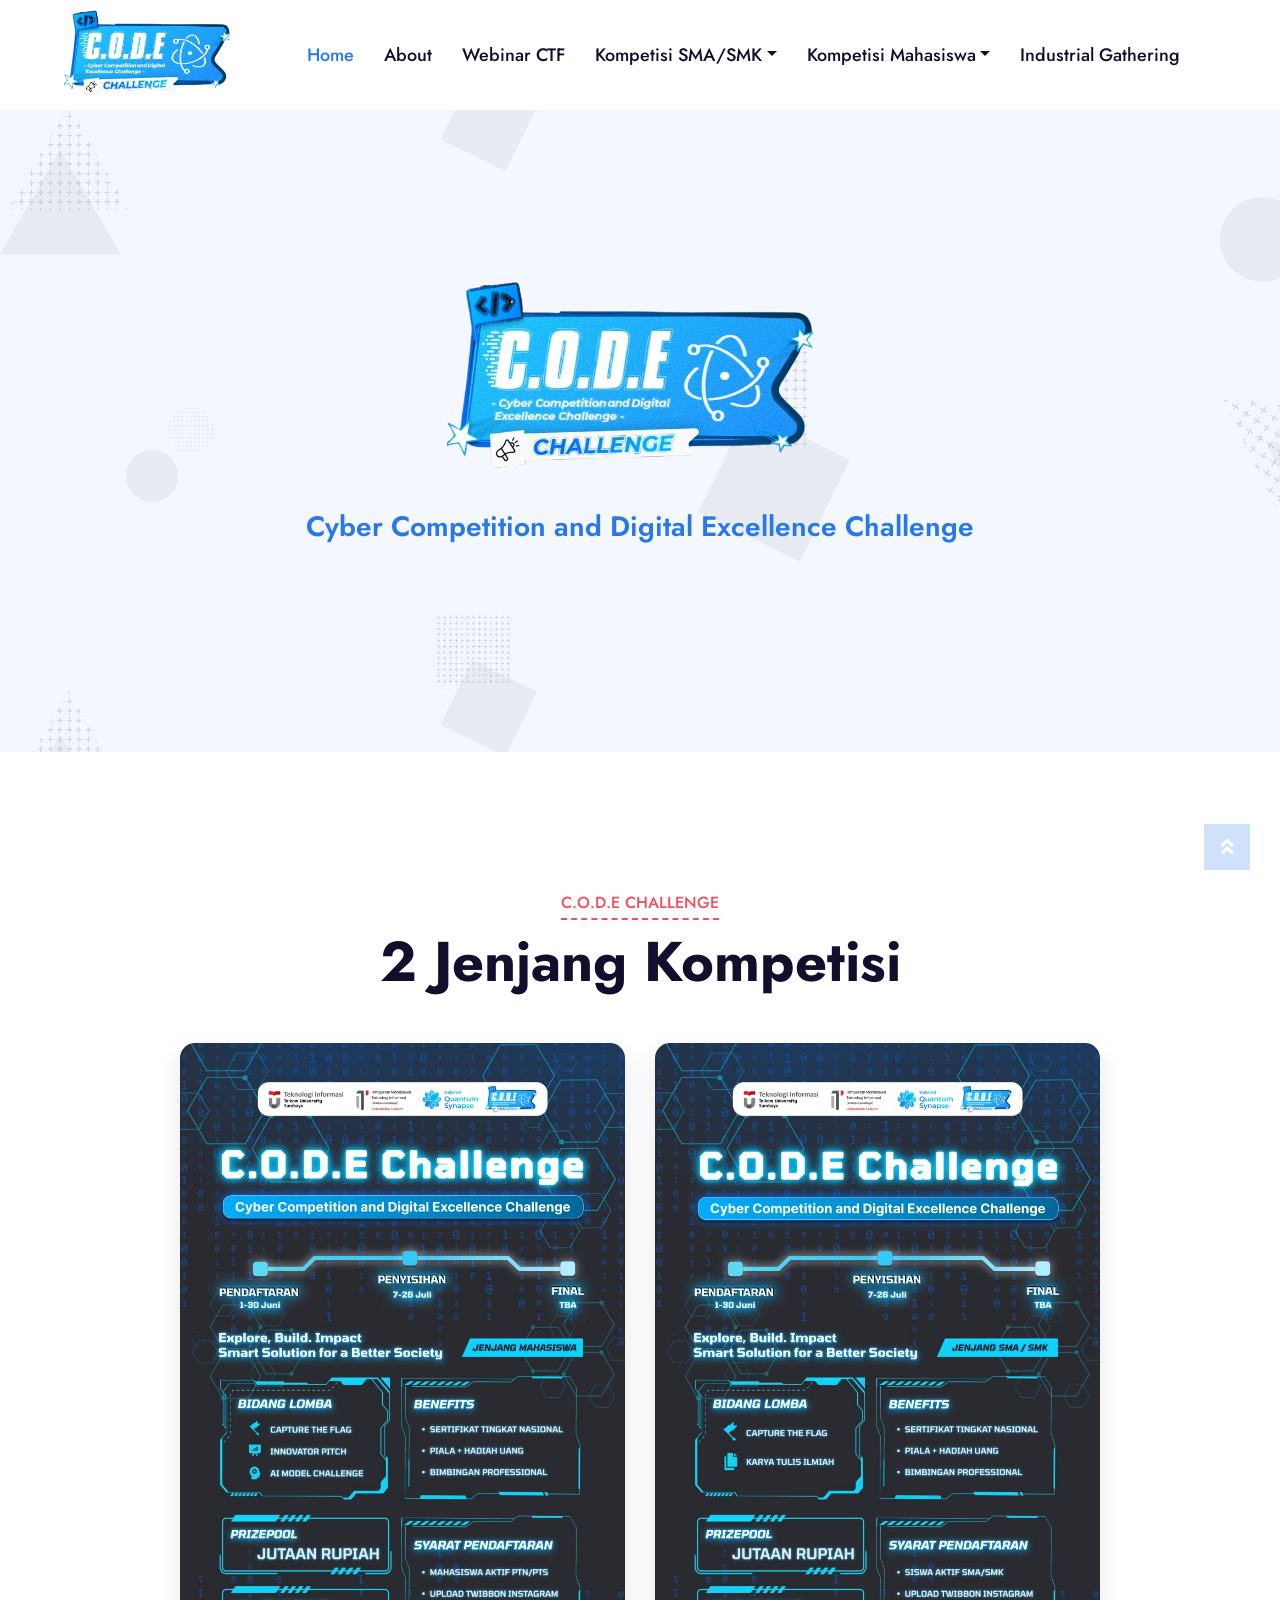
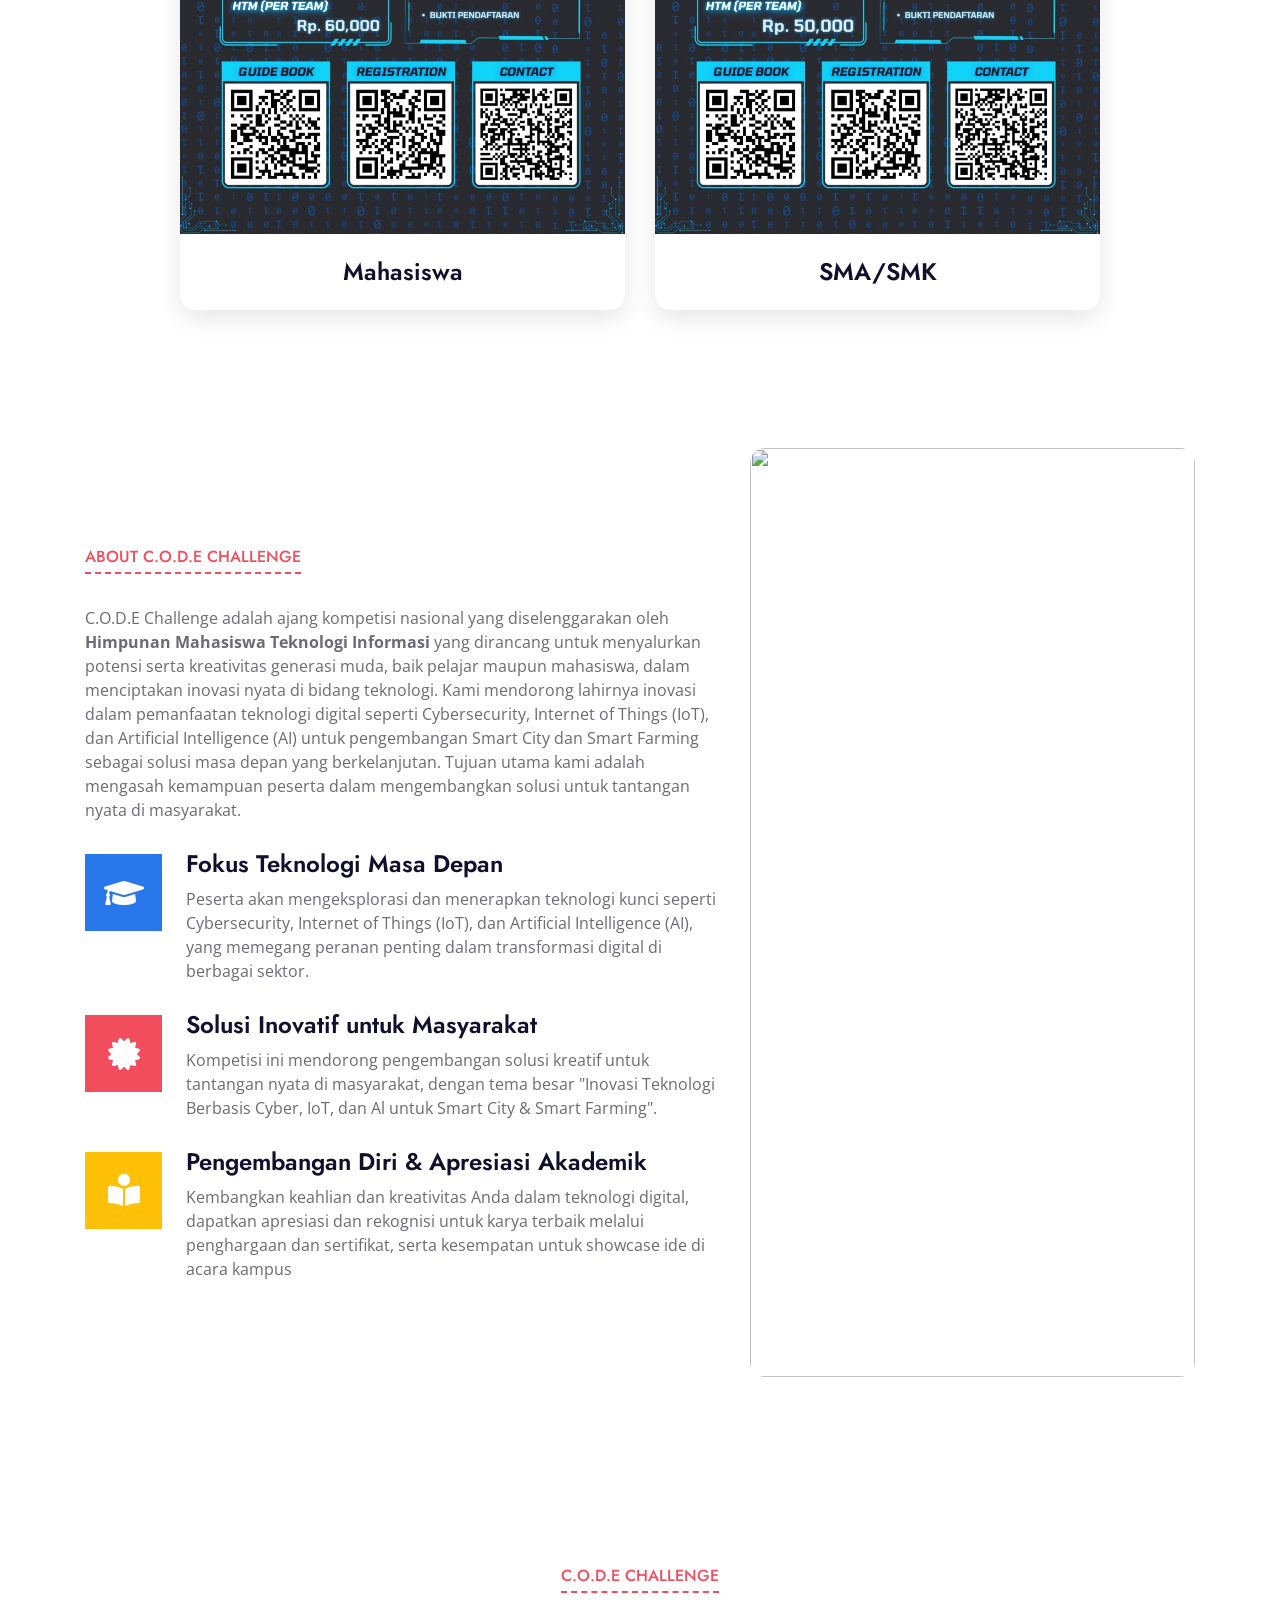
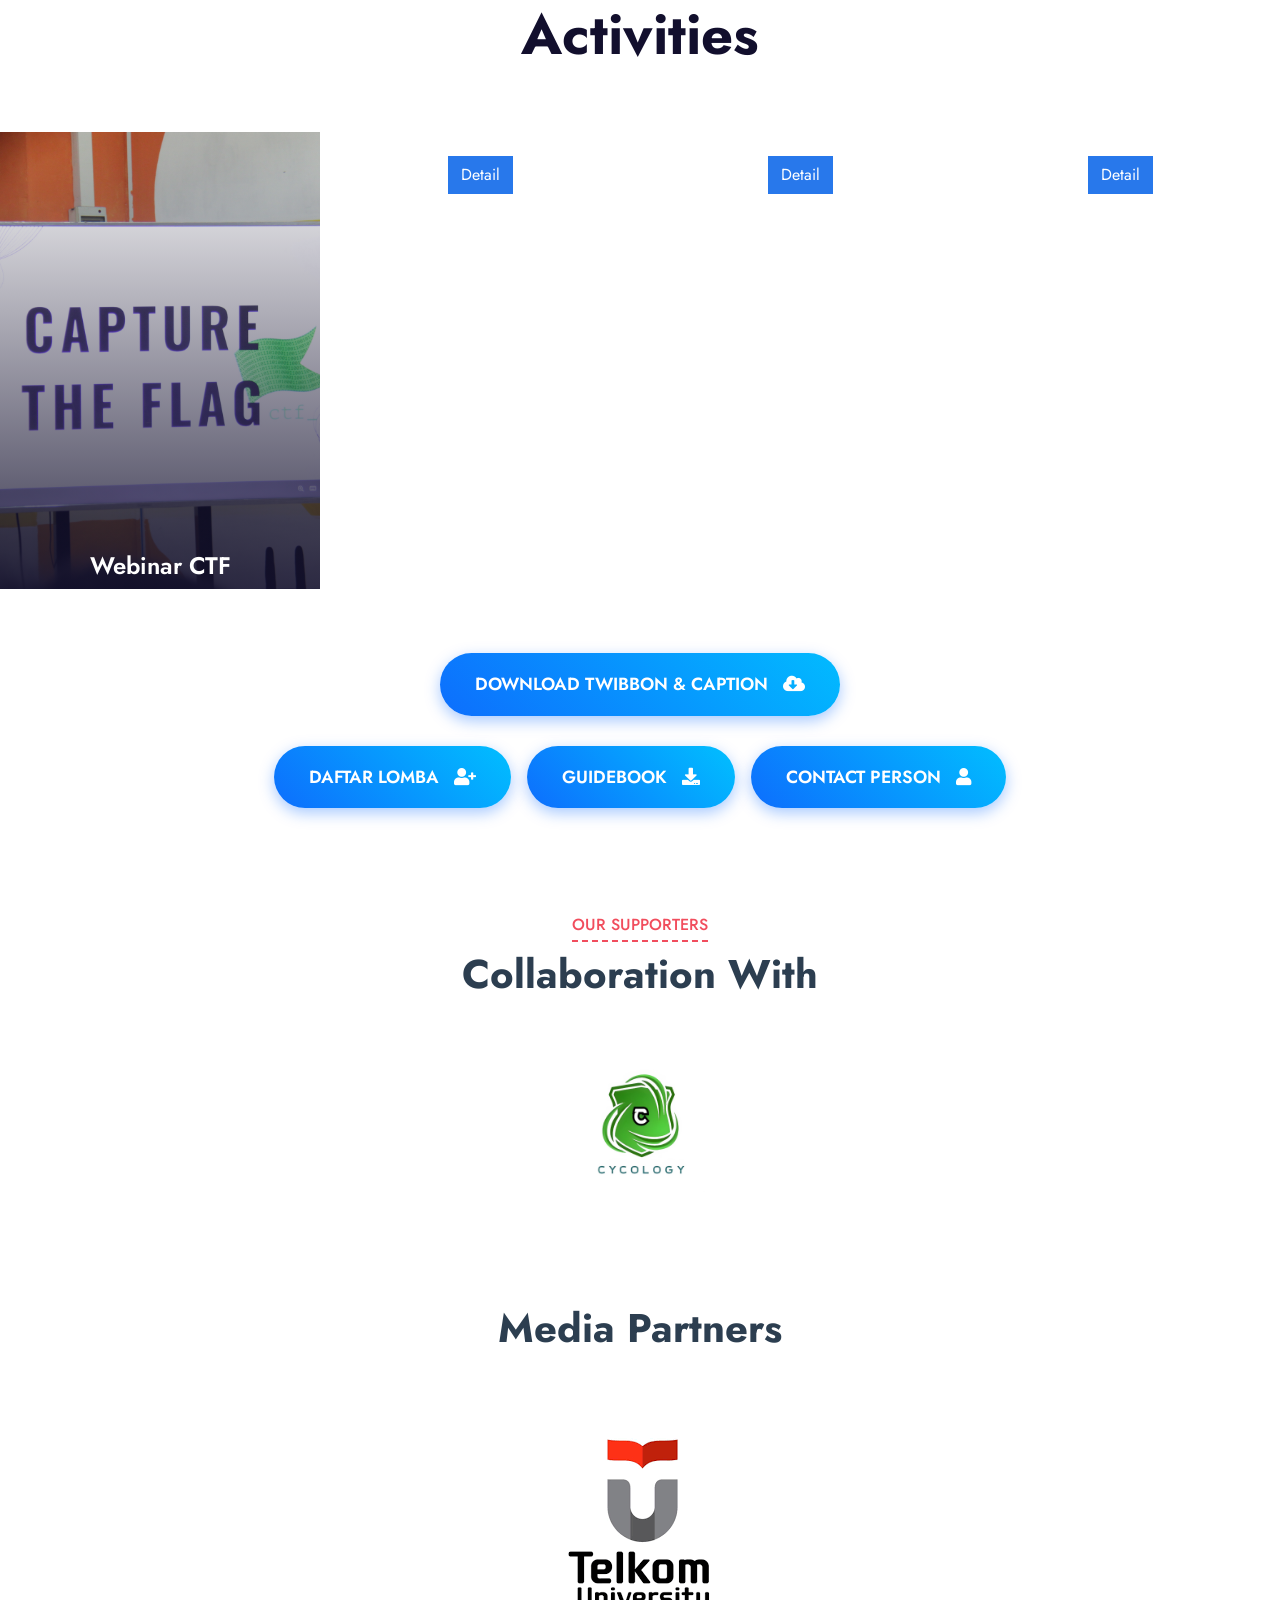
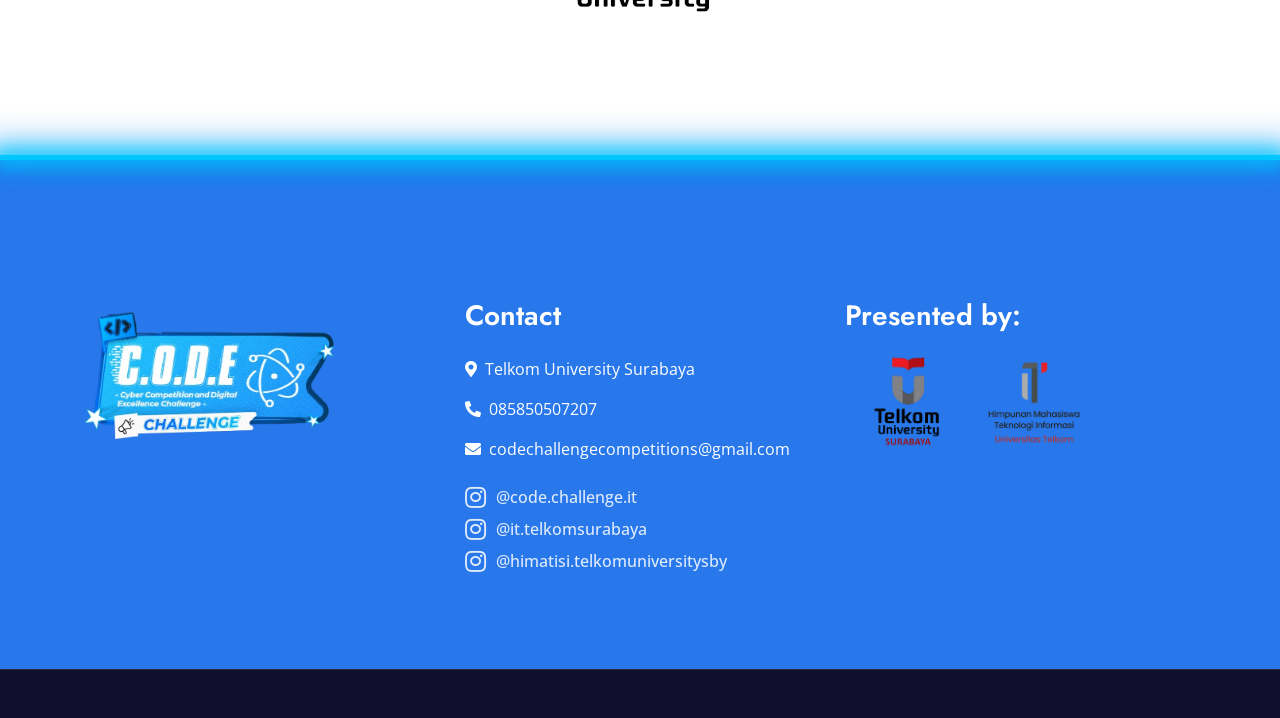
==== commit e3e6d4c9: "revisi nyar" ====
--- a/index.html
+++ b/index.html
@@ -105,6 +105,37 @@
     </div>
     <!-- Header End -->
 
+    <!-- poster start -->
+    <div class="container-fluid py-5">
+      <div class="container">
+        <div class="section-title text-center position-relative mb-5">
+          <h6 class="d-inline-block position-relative text-secondary text-uppercase pb-2">C.O.D.E Challenge</h6>
+          <h1 class="display-4">2 Jenjang Kompetisi</h1>
+        </div>
+
+        <div class="row justify-content-center">
+          <div class="col-lg-5 col-md-8 mb-5 mb-lg-0">
+            <div class="poster-card">
+              <div class="poster-image-wrapper">
+                <img src="img/posterMahasiswa.jpg" class="img-fluid" alt="Poster Lomba Mahasiswa" />
+              </div>
+              <div class="poster-title">Mahasiswa</div>
+            </div>
+          </div>
+
+          <div class="col-lg-5 col-md-8">
+            <div class="poster-card">
+              <div class="poster-image-wrapper">
+                <img src="img/posterSmaSmk.jpg" class="img-fluid" alt="Poster Lomba SMA/SMK" />
+              </div>
+              <div class="poster-title">SMA/SMK</div>
+            </div>
+          </div>
+        </div>
+      </div>
+    </div>
+    <!-- poster end -->
+
     <!-- Feature Start -->
     <div class="container-fluid" style="margin: 90px 0">
       <div class="container">
@@ -173,7 +204,7 @@
       </div>
       <div class="owl-carousel courses-carousel">
         <div class="courses-item position-relative">
-          <img class="img-fluid" src="img/webinarCTF.png" alt="" />
+          <img class="img-fluid" src="img/webinarCTF2.png" alt="" />
           <div class="courses-text">
             <h4 class="text-center text-white px-3">Webinar CTF</h4>
             <div class="w-100 bg-white text-center p-4">
@@ -182,7 +213,7 @@
           </div>
         </div>
         <div class="courses-item position-relative">
-          <img class="img-fluid" src="img/lktiSmaSmk.png" alt="" />
+          <img class="img-fluid" src="img/lktiSmaSmk2.png" alt="" />
           <div class="courses-text">
             <h4 class="text-center text-white px-3">LKTI SMA/SMK</h4>
             <div class="w-100 bg-white text-center p-4">
@@ -191,7 +222,7 @@
           </div>
         </div>
         <div class="courses-item position-relative">
-          <img class="img-fluid" src="img/lktiMahasiswa.png" alt="" />
+          <img class="img-fluid" src="img/lktiMahasiswa2.png" alt="" />
           <div class="courses-text">
             <h4 class="text-center text-white px-3">LKTI Mahasiswa</h4>
             <div class="w-100 bg-white text-center p-4">
@@ -200,7 +231,7 @@
           </div>
         </div>
         <div class="courses-item position-relative">
-          <img class="img-fluid" src="img/ctfSmaSmk.png" alt="" />
+          <img class="img-fluid" src="img/ctfSmaSmk2.png" alt="" />
           <div class="courses-text">
             <h4 class="text-center text-white px-3">Lomba CTF SMA/SMK</h4>
             <div class="w-100 bg-white text-center p-4">
@@ -209,7 +240,7 @@
           </div>
         </div>
         <div class="courses-item position-relative">
-          <img class="img-fluid" src="img/ctfMahasiswa.png" alt="" />
+          <img class="img-fluid" src="img/ctfMahasiswa2.png" alt="" />
           <div class="courses-text">
             <h4 class="text-center text-white px-3">Lomba CTF Mahasiswa</h4>
             <div class="w-100 bg-white text-center p-4">
@@ -218,7 +249,7 @@
           </div>
         </div>
         <div class="courses-item position-relative">
-          <img class="img-fluid" src="img/aiMahasiswa.png" alt="" />
+          <img class="img-fluid" src="img/aiMahasiswa2.png" alt="" />
           <div class="courses-text">
             <h4 class="text-center text-white px-3">Lomba AI Mahasiswa</h4>
             <div class="w-100 bg-white text-center p-4">
@@ -228,11 +259,19 @@
         </div>
       </div>
 
-      <div class="container text-center mt-5 pt-3">
-        <a href="#" class="btn-animated-gradient">
-          Download Twibbon & Caption
-          <i class="fas fa-cloud-download-alt btn-animated-gradient-icon"></i>
-        </a>
+      <div class="container text-center mt-5 pt-3 d-flex flex-column align-items-center">
+        <div class="mb-3">
+          <a href="https://drive.google.com/drive/folders/1twDkgtNhbhRgZlTe0jtOnmPDNJTXgTzq" class="btn-animated-gradient">
+            Download Twibbon & Caption
+            <i class="fas fa-cloud-download-alt btn-animated-gradient-icon"></i>
+          </a>
+        </div>
+
+        <div class="d-flex justify-content-center flex-wrap">
+          <a href="https://docs.google.com/forms/d/e/1FAIpQLSfQKkcpgvf850BUb-F53pFS-fDcGSV313tMIz92G0YsSr0_wg/viewform" class="btn-animated-gradient m-2"> DAFTAR LOMBA <i class="fas fa-user-plus btn-animated-gradient-icon"></i> </a>
+          <a href="https://linktr.ee/guidebookcodex" class="btn-animated-gradient m-2"> GUIDEBOOK <i class="fas fa-download btn-animated-gradient-icon"></i> </a>
+          <a href="https://linktr.ee/registcodechallenge?utm_source=linktree_admin_share" class="btn-animated-gradient m-2"> CONTACT PERSON <i class="fas fa-user btn-animated-gradient-icon"></i> </a>
+        </div>
       </div>
     </div>
     <!-- Courses End -->
@@ -275,10 +314,21 @@
           <div class="col-lg-4 col-md-6 mb-5">
             <h3 class="text-white mb-4">Contact</h3>
             <p><i class="fa fa-map-marker-alt mr-2"></i>Telkom University Surabaya</p>
-            <p><i class="fa fa-phone-alt mr-2"></i>+62 858-5050-7207</p>
+            <p><i class="fa fa-phone-alt mr-2"></i>085850507207</p>
             <p><i class="fa fa-envelope mr-2"></i>codechallengecompetitions@gmail.com</p>
-            <div class="d-flex justify-content-start mt-4">
-              <a class="text-white" href="https://www.instagram.com/itcodechallenge"><i class="fab fa-2x fa-instagram"></i></a>
+            <div class="d-flex flex-column justify-content-start mt-4">
+              <a class="footer-social-item mb-2" href="https://www.instagram.com/code.challenge.it/" target="_blank">
+                <i class="fab fa-instagram"></i>
+                <span>@code.challenge.it</span>
+              </a>
+              <a class="footer-social-item mb-2" href="https://www.instagram.com/it.telkomsurabaya/" target="_blank">
+                <i class="fab fa-instagram"></i>
+                <span>@it.telkomsurabaya</span>
+              </a>
+              <a class="footer-social-item" href="https://www.instagram.com/himatisi.telkomuniversitysby/" target="_blank">
+                <i class="fab fa-instagram"></i>
+                <span>@himatisi.telkomuniversitysby</span>
+              </a>
             </div>
           </div>
 
@@ -286,7 +336,7 @@
             <h3 class="text-white">Presented by:</h3>
             <div class="d-flex flex-wrap align-items-center presented-by-logo-container">
               <img src="img/logoTelyu.png" alt="Logo Presented by 1" class="img-fluid m-2 presented-by-logo" style="max-height: 110px; width: auto" />
-              <img src="img/LOGO HIMATISI.png" alt="Logo Presented by 2" class="img-fluid m-2 presented-by-logo" style="max-height: 180px; width: auto" />
+              <img src="img/LOGO HIMATISI.png" alt="Logo Presented by 2" class="img-fluid m-2 presented-by-logo" style="max-height: 110px; width: auto" />
             </div>
           </div>
         </div>
--- a/css/style.css
+++ b/css/style.css
@@ -5,6 +5,97 @@
  * Copyright 2011-2020 Twitter, Inc.
  * Licensed under MIT (https://github.com/twbs/bootstrap/blob/main/LICENSE)
  */
+
+/* link ig */
+/*
+==================================================
+/* STYLING BARU UNTUK LINK SOSIAL MEDIA DI FOOTER */
+/*================================================*/
+.footer-social-item {
+  display: inline-flex; /* Menggunakan inline-flex agar bisa di-style seperti flex item */
+  align-items: center; /* Menyelaraskan ikon dan teks secara vertikal */
+  text-decoration: none !important; /* Menghilangkan garis bawah default */
+  color: rgba(255, 255, 255, 0.85); /* Sedikit redupkan warna default */
+  transition: all 0.3s ease; /* Transisi halus untuk efek hover */
+  font-size: 1rem; /* Ukuran font standar */
+}
+
+.footer-social-item i {
+  font-size: 1.5rem; /* Ukuran ikon Instagram */
+  margin-right: 10px; /* Jarak antara ikon dan teks */
+  transition: transform 0.3s ease;
+}
+
+.footer-social-item:hover {
+  color: #ffffff; /* Warna menjadi putih penuh saat di-hover */
+}
+
+.footer-social-item:hover i {
+  transform: scale(1.1); /* Ikon sedikit membesar saat di-hover */
+}
+
+.footer-social-item span {
+  font-weight: 500; /* Memberi sedikit ketebalan pada teks nama akun */
+}
+/* link ig */
+
+/* poster style */
+.poster-section {
+  /* Memberi sedikit warna latar belakang agar tidak terlalu polos */
+  background-color: #f8f9fa;
+  padding-top: 5rem;
+  padding-bottom: 5rem;
+}
+
+.poster-card {
+  border-radius: 15px; /* Sudut yang membulat */
+  overflow: hidden; /* Memastikan gambar di dalamnya mengikuti sudut rounded */
+  box-shadow: 0 8px 25px rgba(0, 0, 0, 0.1);
+  transition: all 0.4s cubic-bezier(0.25, 0.8, 0.25, 1); /* Transisi halus untuk semua properti */
+  cursor: pointer; /* Mengubah kursor menjadi pointer saat di-hover */
+  background-color: #ffffff;
+  display: flex; /* Menggunakan flexbox untuk tata letak internal */
+  flex-direction: column;
+  height: 100%; /* Memastikan semua kartu memiliki tinggi yang sama */
+}
+
+.poster-card:hover {
+  transform: translateY(-12px) scale(1.03); /* Efek mengangkat dan sedikit membesar */
+  box-shadow: 0 20px 40px rgba(40, 120, 235, 0.3); /* Bayangan glow dengan warna primer tema */
+}
+
+.poster-card .poster-image-wrapper {
+  overflow: hidden; /* Untuk efek zoom pada gambar di dalam */
+}
+
+.poster-card img {
+  width: 100%;
+  height: auto;
+  display: block;
+  transition: transform 0.4s ease; /* Transisi untuk efek zoom gambar */
+}
+
+.poster-card:hover img {
+  transform: scale(1.05); /* Sedikit zoom pada gambar saat kartu di-hover */
+}
+
+.poster-card .poster-title {
+  padding: 1.25rem;
+  text-align: center;
+  font-family: 'Jost', sans-serif;
+  font-size: 1.5rem;
+  font-weight: 600;
+  color: var(--dark); /* Menggunakan variabel warna dari CSS Anda */
+  margin-top: auto; /* Mendorong judul ke bawah jika tinggi kartu bervariasi */
+}
+
+/* Penyesuaian responsif untuk judul pada layar kecil */
+@media (max-width: 576px) {
+  .poster-title {
+    font-size: 1.2rem;
+  }
+}
+/* poster style */
 
 /* responsif footer */
 /* === CSS untuk Footer Responsif === */
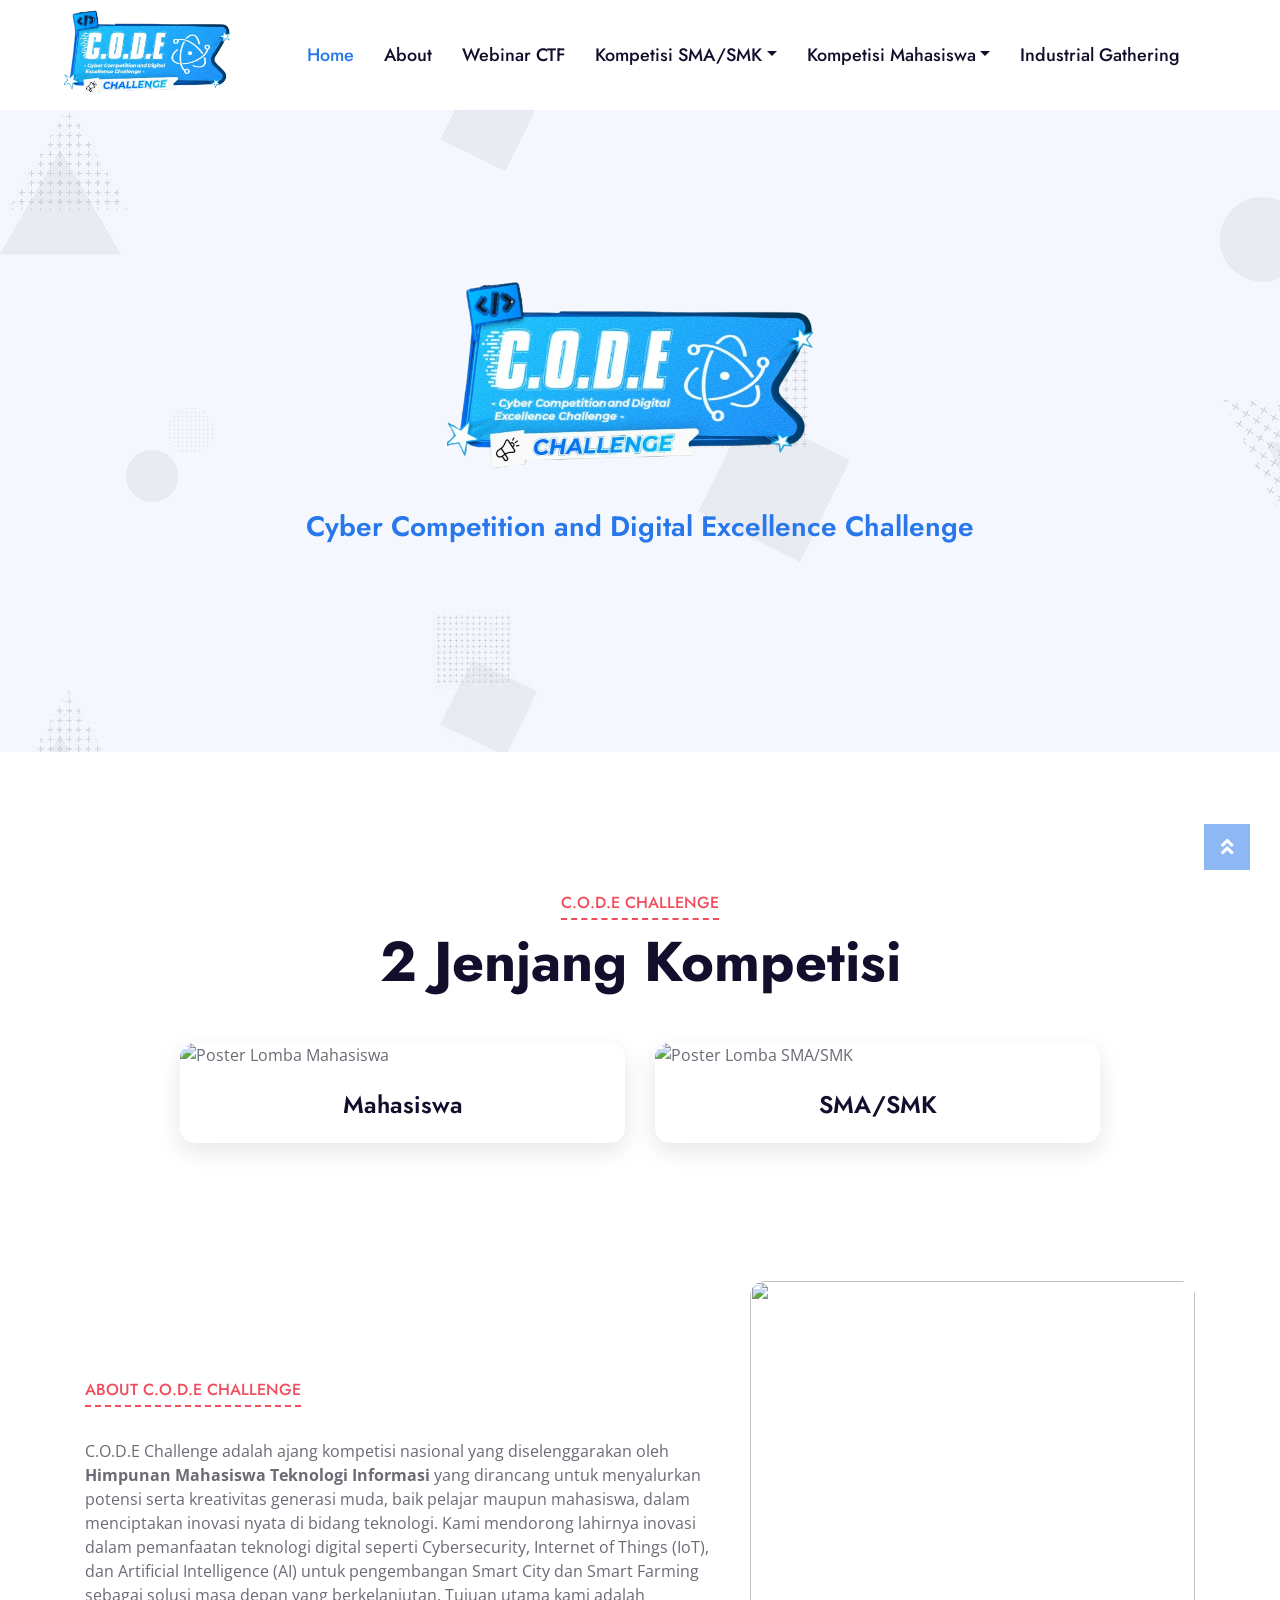
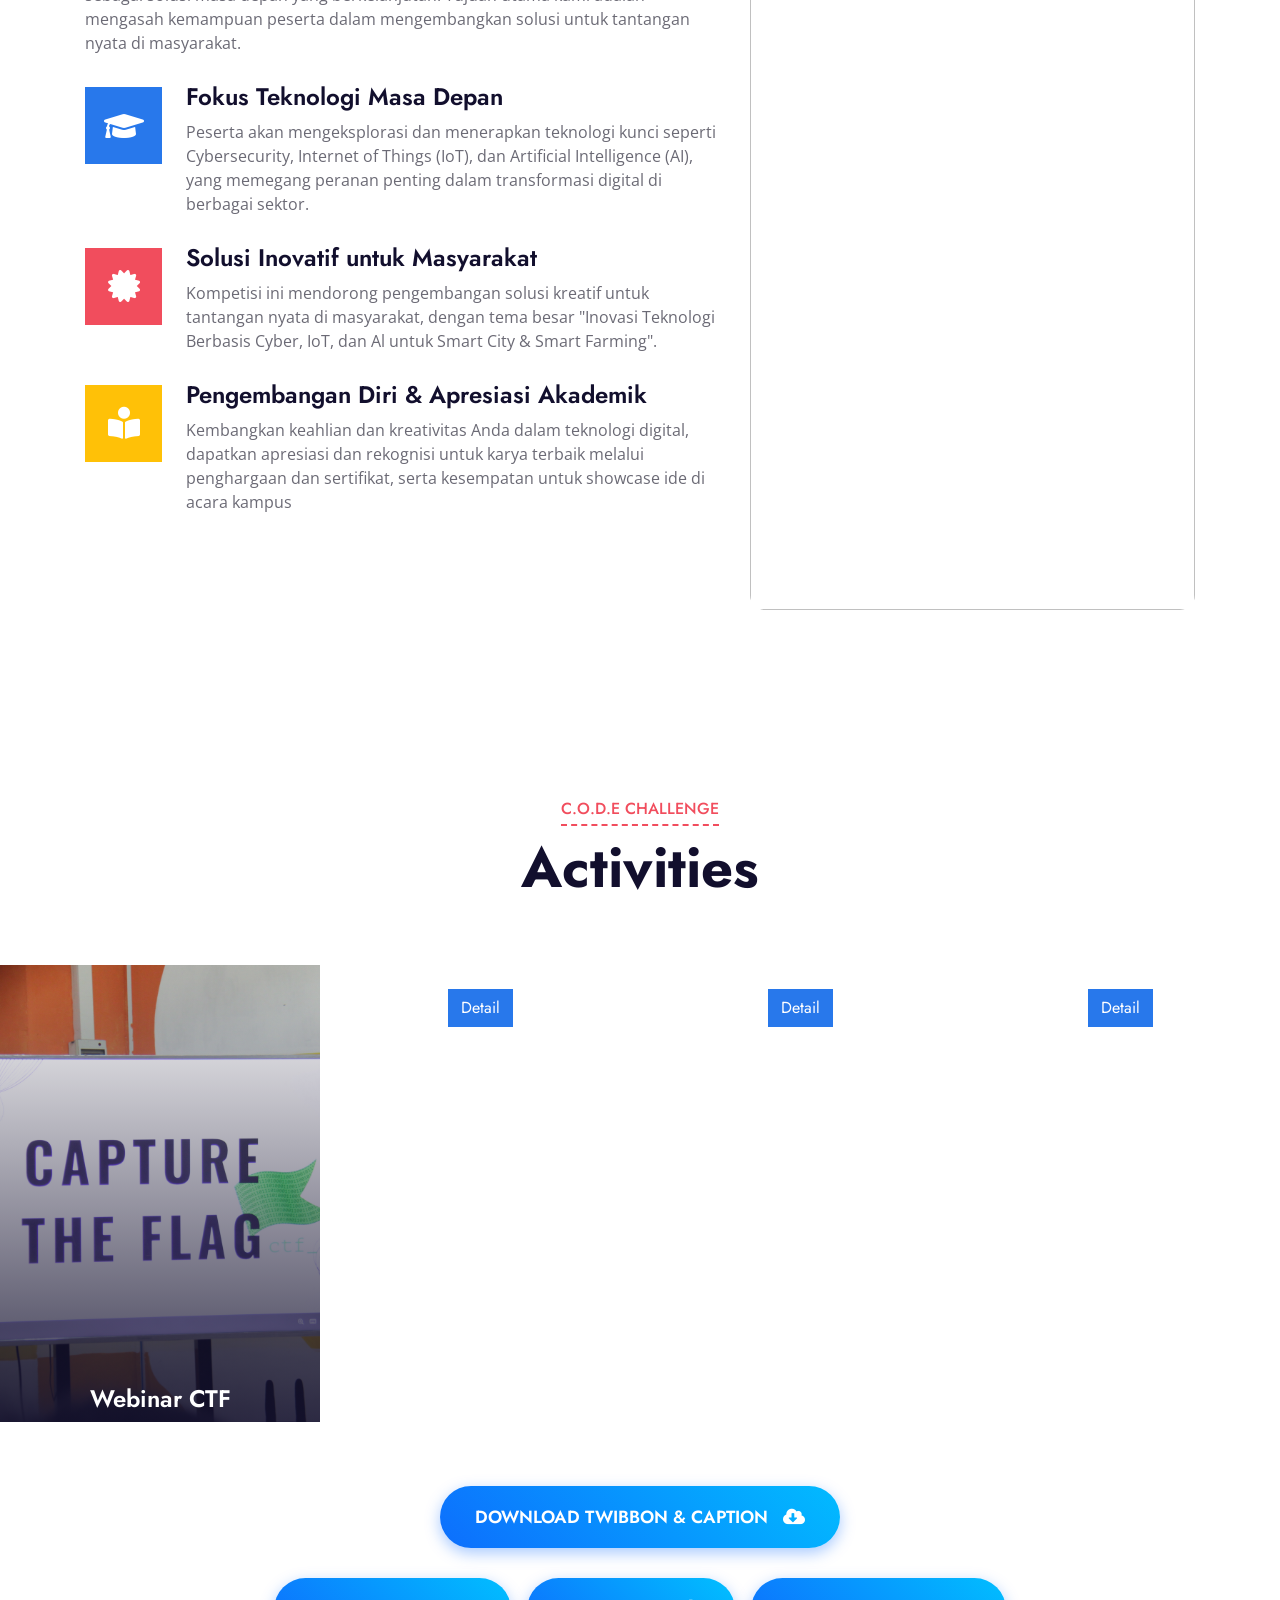
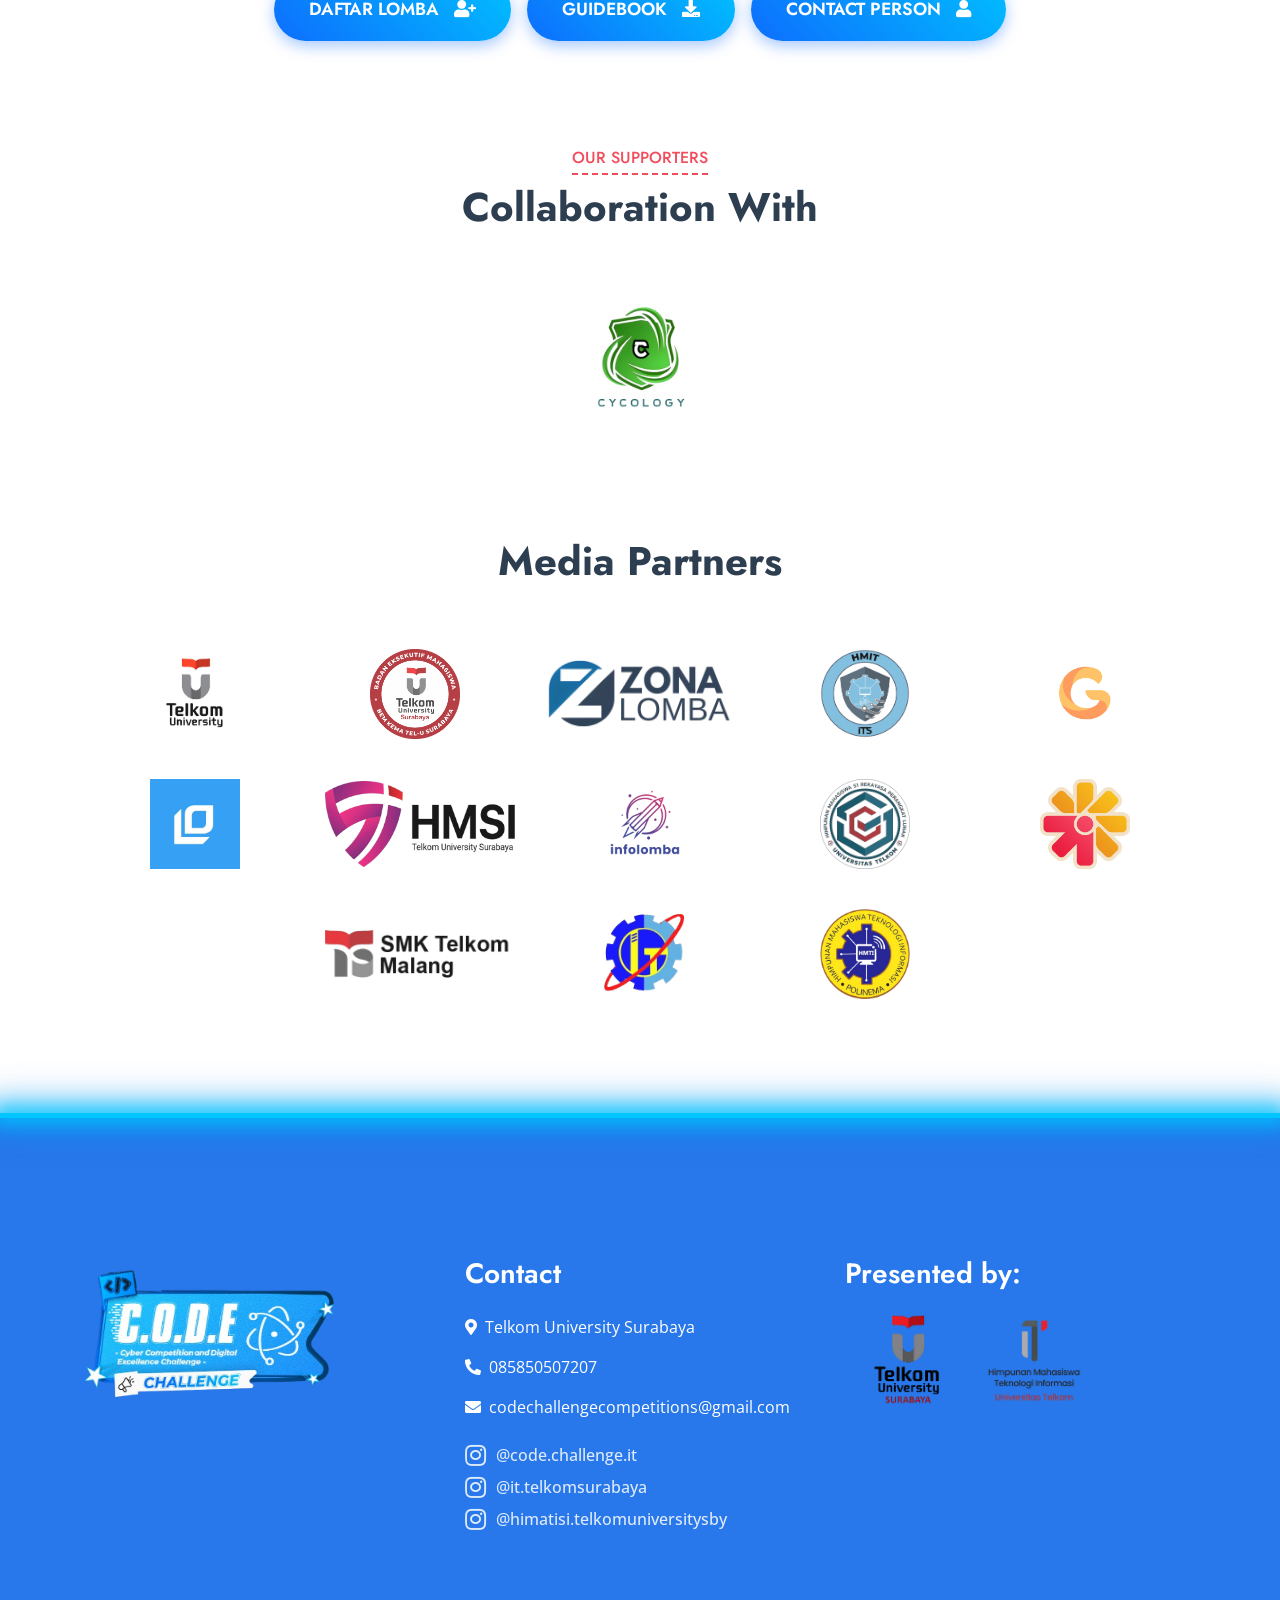
==== commit 83a53873: "update medpart & timeline" ====
--- a/index.html
+++ b/index.html
@@ -117,7 +117,7 @@
           <div class="col-lg-5 col-md-8 mb-5 mb-lg-0">
             <div class="poster-card">
               <div class="poster-image-wrapper">
-                <img src="img/posterMahasiswa.jpg" class="img-fluid" alt="Poster Lomba Mahasiswa" />
+                <img src="img/posterMahasiswa2.png" class="img-fluid" alt="Poster Lomba Mahasiswa" />
               </div>
               <div class="poster-title">Mahasiswa</div>
             </div>
@@ -126,7 +126,7 @@
           <div class="col-lg-5 col-md-8">
             <div class="poster-card">
               <div class="poster-image-wrapper">
-                <img src="img/posterSmaSmk.jpg" class="img-fluid" alt="Poster Lomba SMA/SMK" />
+                <img src="img/posterSmaSmk2.png" class="img-fluid" alt="Poster Lomba SMA/SMK" />
               </div>
               <div class="poster-title">SMA/SMK</div>
             </div>
@@ -295,7 +295,19 @@
         </div>
 
         <div class="logo-display logo-display-multiple">
-          <img src="img/telkomLogo.png" alt="Telkom University" class="img-fluid partner-logo" />
+          <img src="img/telkomLogo.png" alt="Telkom University" class="img-fluid logo-item" />
+          <img src="img/Logo BEM.png" alt="logo BEM TELU" class="img-fluid logo-item" />
+          <img src="img/zonaLomba.jpg" alt="Zona Lomba" class="img-fluid logo-item" />
+          <img src="img/HMIT ITS.png" alt="HMIT ITS" class="img-fluid logo-item" />
+          <img src="img/medpartA.jpg" alt="..." class="img-fluid logo-item" />
+          <img src="img/medpartB.jpg" alt="..." class="img-fluid logo-item" />
+          <img src="img/logoHMSI.png" alt="HMSI TELU" class="img-fluid logo-item" />
+          <img src="img/infoLomba.png" alt="infoLomba" class="img-fluid logo-item" />
+          <img src="img/himaRPL.png" alt="hima RPL" class="img-fluid logo-item" />
+          <img src="img/medpartC.jpg" alt="..." class="img-fluid logo-item" />
+          <img src="img/smkTelkomMalang.png" alt="SMK Telkom Malang" class="img-fluid logo-item" />
+          <img src="img/medpartD.png" alt="..." class="img-fluid logo-item" />
+          <img src="img/himaITPolinema.png" alt="HIMA Polinema" class="img-fluid logo-item" />
         </div>
       </div>
     </div>
--- a/css/style.css
+++ b/css/style.css
@@ -8,9 +8,7 @@
 
 /* link ig */
 /*
-==================================================
 /* STYLING BARU UNTUK LINK SOSIAL MEDIA DI FOOTER */
-/*================================================*/
 .footer-social-item {
   display: inline-flex; /* Menggunakan inline-flex agar bisa di-style seperti flex item */
   align-items: center; /* Menyelaraskan ikon dan teks secara vertikal */
@@ -457,71 +455,72 @@
   transform: scale(1.05); /* Sedikit membesar saat disentuh mouse */
 }
 
-/* Styling untuk menampilkan BANYAK logo (grid responsif) */
+/* Styling untuk menampilkan BANYAK logo */
 .logo-display-multiple {
   display: flex;
-  flex-wrap: wrap; /* Logo akan pindah baris jika tidak cukup ruang */
+  flex-wrap: wrap; /* logo turun baris jika tidak muat */
   justify-content: center; /* Logo terpusat secara horizontal */
-  align-items: center; /* Logo terpusat secara vertikal dalam barisnya */
-  gap: 2.5rem 2rem; /* Jarak antar logo (vertikal horizontal) */
+  align-items: center; /* Logo terpusat secara vertikal */
+  gap: 2.5rem; /* Jarak seragam antar logo (vertikal dan horizontal) */
   padding: 1rem 0;
 }
 
 .logo-display-multiple .logo-item {
-  text-align: center; /* Untuk memastikan gambar di tengah jika ada ruang ekstra pada item */
-}
-
-.logo-display-multiple .logo-item img {
-  max-width: 180px; /* Batas lebar maksimum logo dalam grid */
-  max-height: 90px; /* Batas tinggi maksimum logo dalam grid */
-  object-fit: contain;
+  /* Mengatur basis lebar item agar bisa memuat sekitar 4-5 logo per baris di desktop.
+     Flexbox akan secara otomatis menyesuaikannya. */
+  flex: 0 1 180px;
+
+  /* Ukuran logo dibuat sedikit lebih kecil */
+  max-width: 190px; /* Batas lebar maksimum logo */
+  max-height: 90px; /* Batas tinggi maksimum logo */
+  object-fit: contain; /* Memastikan rasio aspek logo tetap terjaga */
+
+  /* Efek transisi saat hover */
   transition: transform 0.3s ease, opacity 0.3s ease;
-  opacity: 0.85; /* Sedikit transparan, menjadi solid saat hover */
-}
-
-.logo-display-multiple .logo-item img:hover {
-  transform: scale(1.1); /* Lebih besar saat hover */
+  opacity: 0.9; /* Sedikit transparan, menjadi solid saat hover */
+}
+
+.logo-display-multiple .logo-item:hover {
+  transform: scale(1.1); /* Sedikit lebih besar saat kursor diarahkan */
   opacity: 1;
 }
 
 /* Penyesuaian Responsif */
+@media (max-width: 992px) {
+  /* Untuk Tablet */
+  .logo-display-multiple .logo-item {
+    /* Di tablet, kita ingin basisnya sedikit lebih kecil agar 3-4 logo muat */
+    flex-basis: 160px;
+    max-height: 80px;
+  }
+}
+
 @media (max-width: 768px) {
-  /* Tablet kecil dan di bawahnya */
-  .section-main-title-custom {
-    /* Bootstrap display-5 sudah responsif, namun Anda bisa override jika perlu */
-    /* font-size: 2rem; */ /* Contoh override jika perlu */
-  }
-  .logo-display-single .partner-logo {
-    max-width: 220px;
-    max-height: 110px;
-  }
+  /* Untuk Tablet Kecil */
   .logo-display-multiple {
-    gap: 2rem 1.5rem;
-  }
-  .logo-display-multiple .logo-item img {
-    max-width: 150px;
+    gap: 2rem; /* Jarak antar logo sedikit lebih kecil */
+  }
+
+  .logo-display-multiple .logo-item {
+    /* Di tablet kecil, kita ingin basisnya lebih kecil agar 2-3 logo muat */
+    flex-basis: 150px;
     max-height: 75px;
   }
 }
 
 @media (max-width: 576px) {
-  /* Ponsel */
-  .section-main-title-custom {
-    /* font-size: 1.75rem; */ /* Contoh override jika perlu */
-  }
-  .logo-display-single .partner-logo {
-    max-width: 180px;
-    max-height: 90px;
-  }
+  /* Untuk Ponsel/Mobile */
   .logo-display-multiple {
-    gap: 1.5rem 1rem; /* Jarak lebih rapat di ponsel */
-  }
-  .logo-display-multiple .logo-item img {
-    max-width: 120px; /* Logo lebih kecil di ponsel */
-    max-height: 60px;
-  }
-}
-/* media pratner */
+    gap: 1.5rem; /* Jarak lebih rapat di ponsel */
+  }
+
+  .logo-display-multiple .logo-item {
+    /* Di ponsel, kita ingin 2 logo per baris, jadi basisnya lebih besar (sekitar 40-45%) */
+    flex-basis: 40%;
+    max-width: 130px; /* Logo lebih kecil lagi di ponsel */
+    max-height: 65px;
+  }
+}
 
 /* timeline webinar */
 /* Styling untuk Informasi Jadwal Webinar (Timeline Single) */
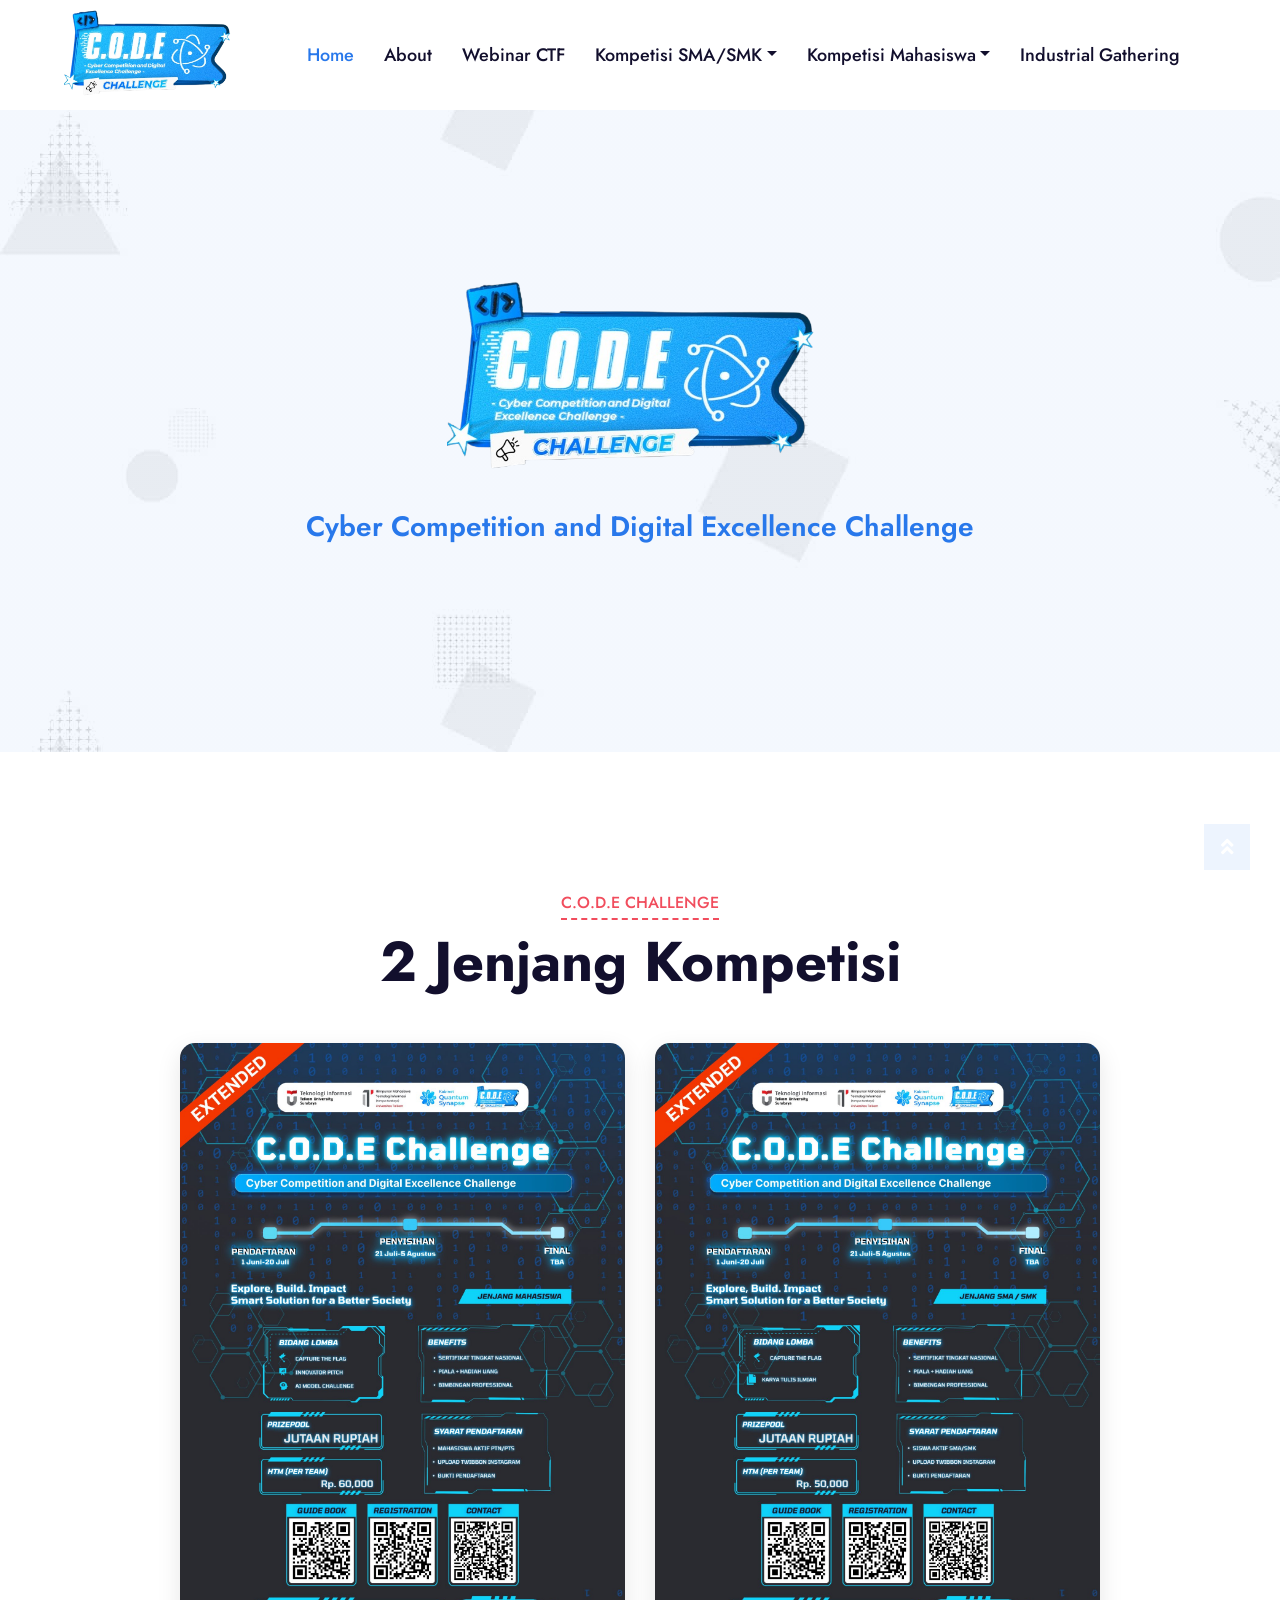
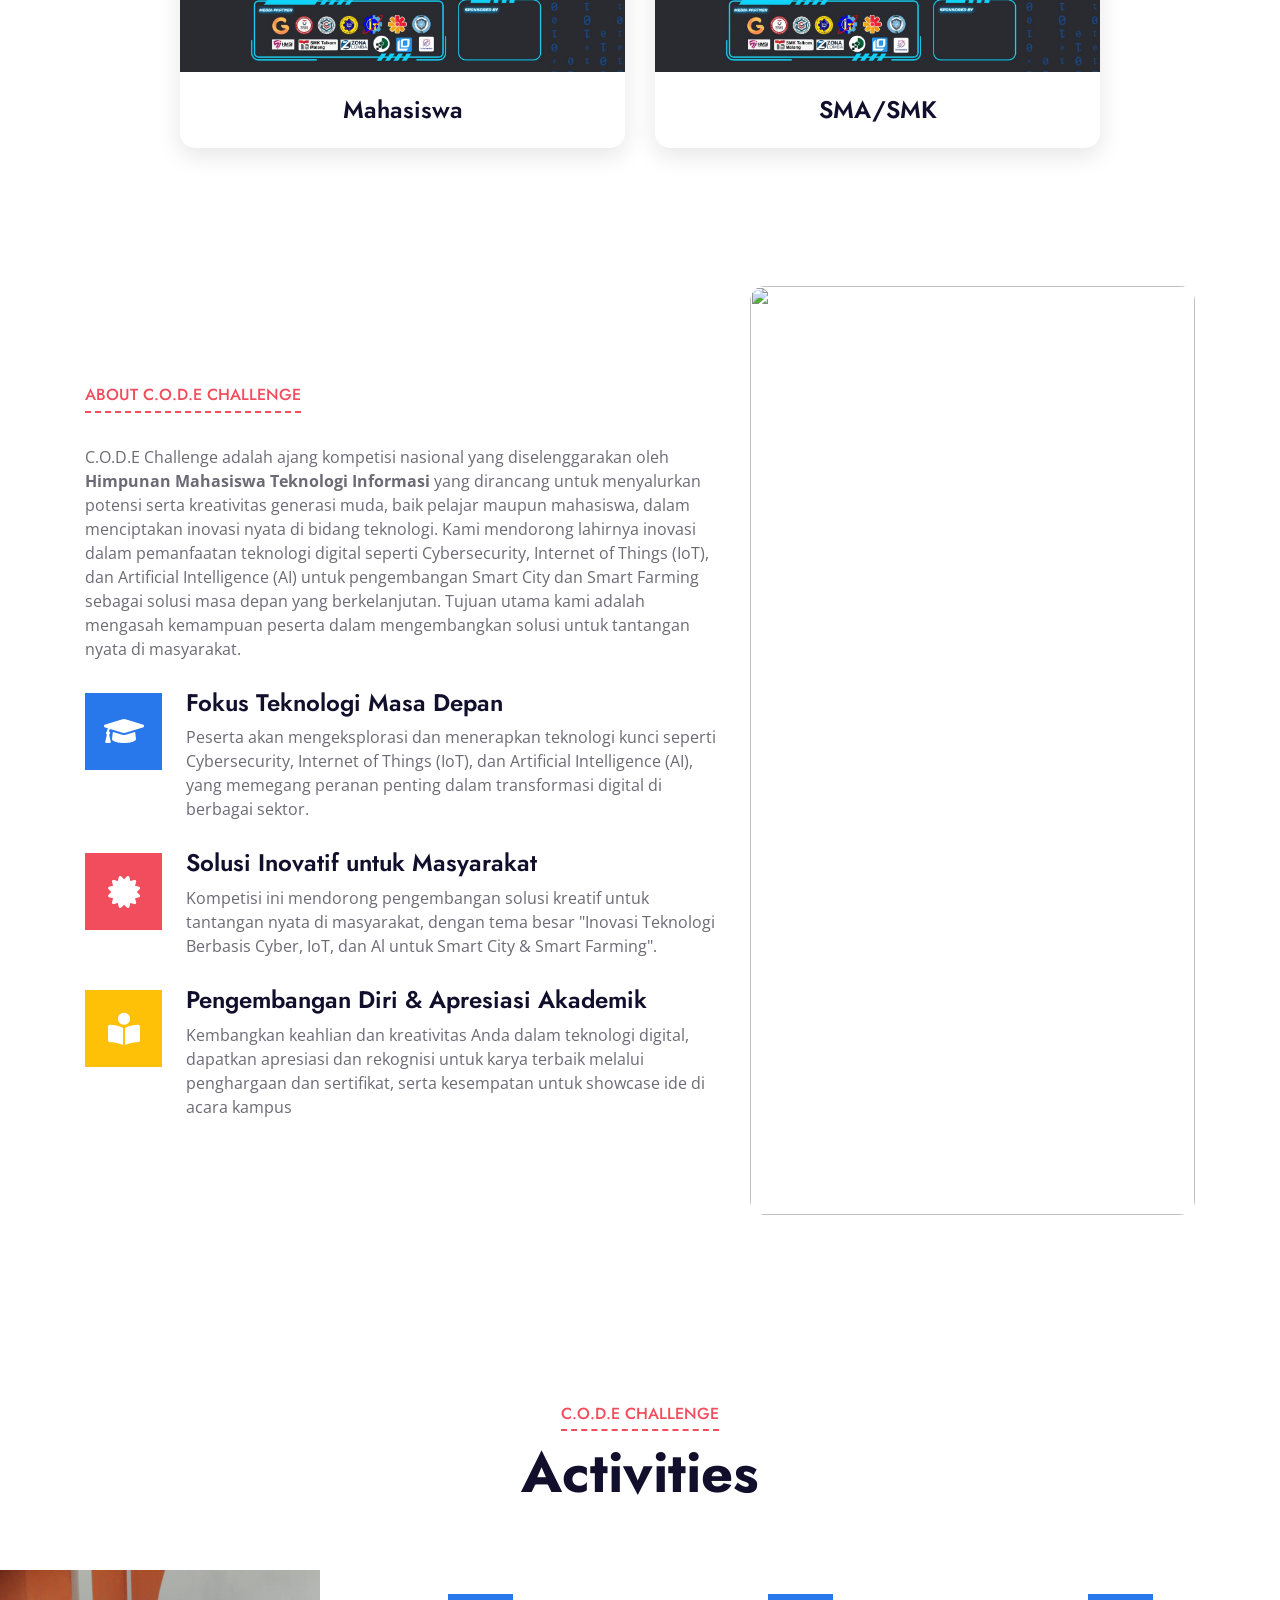
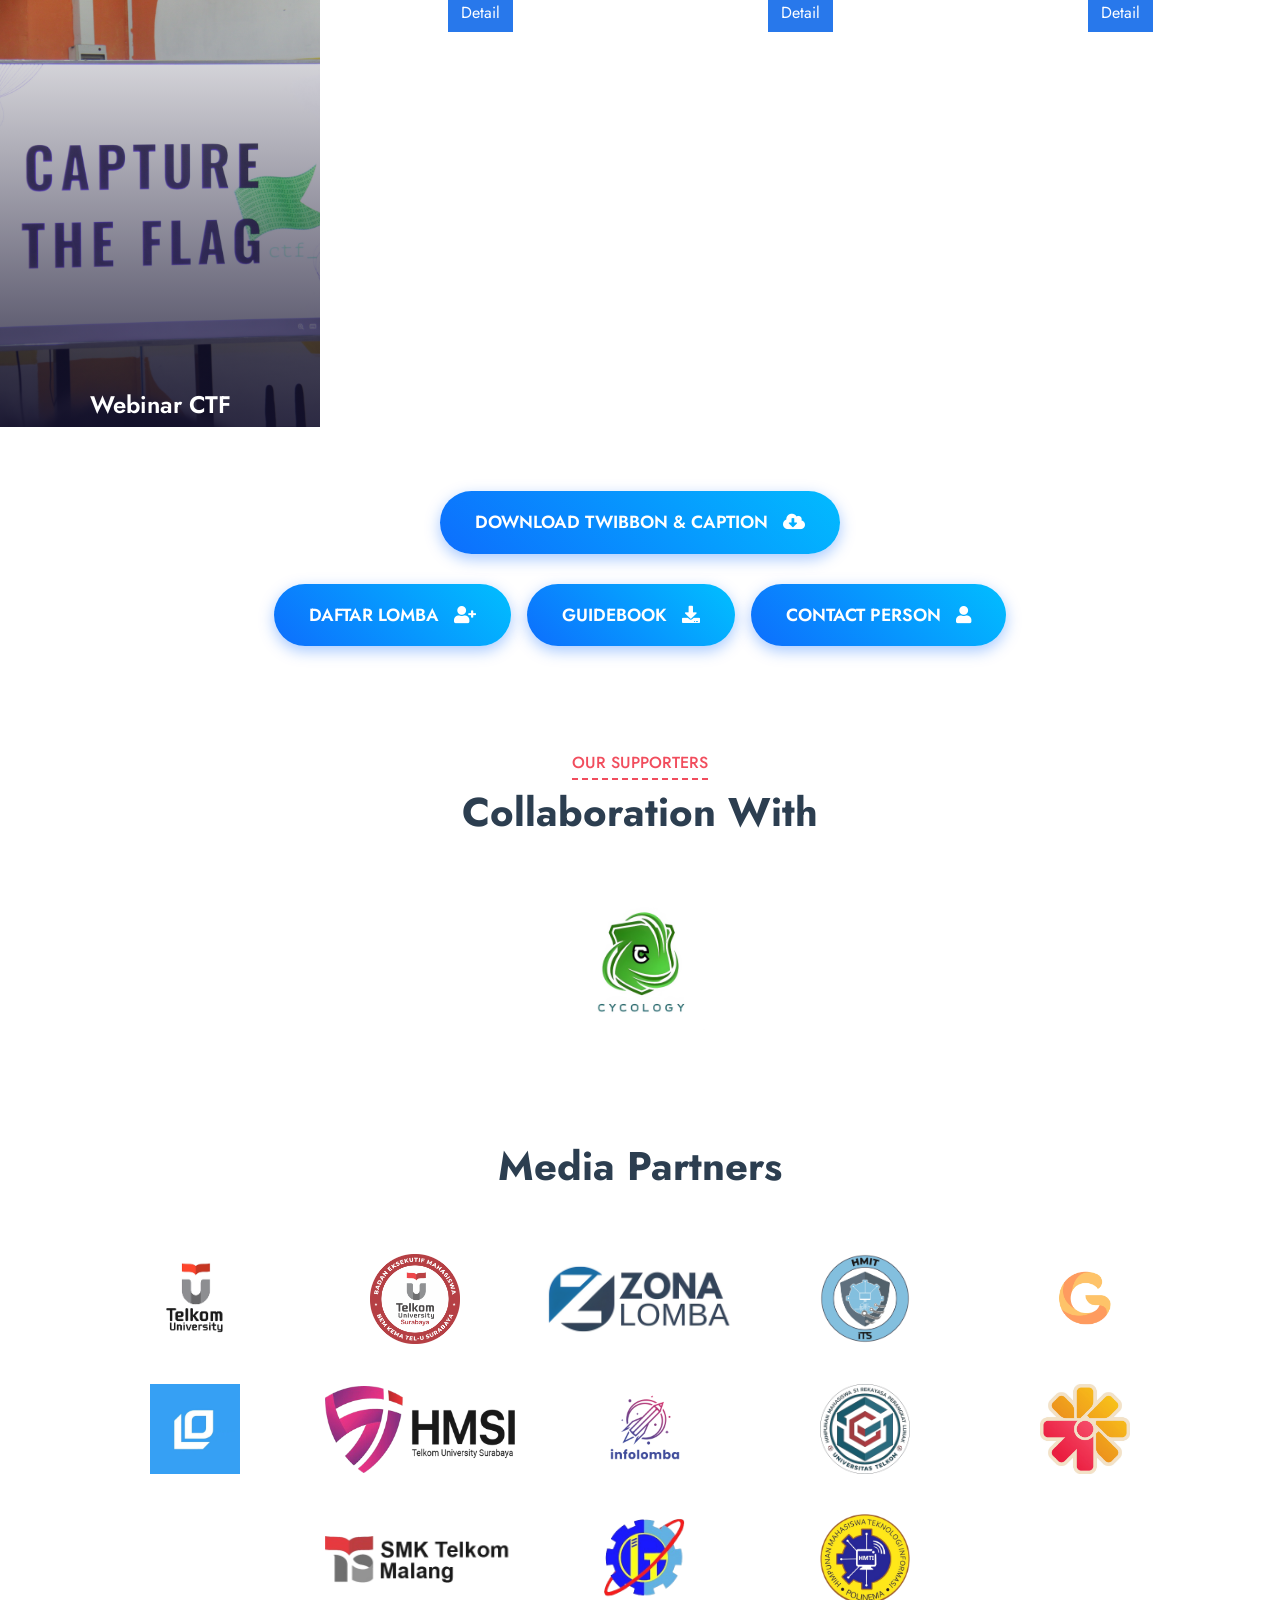
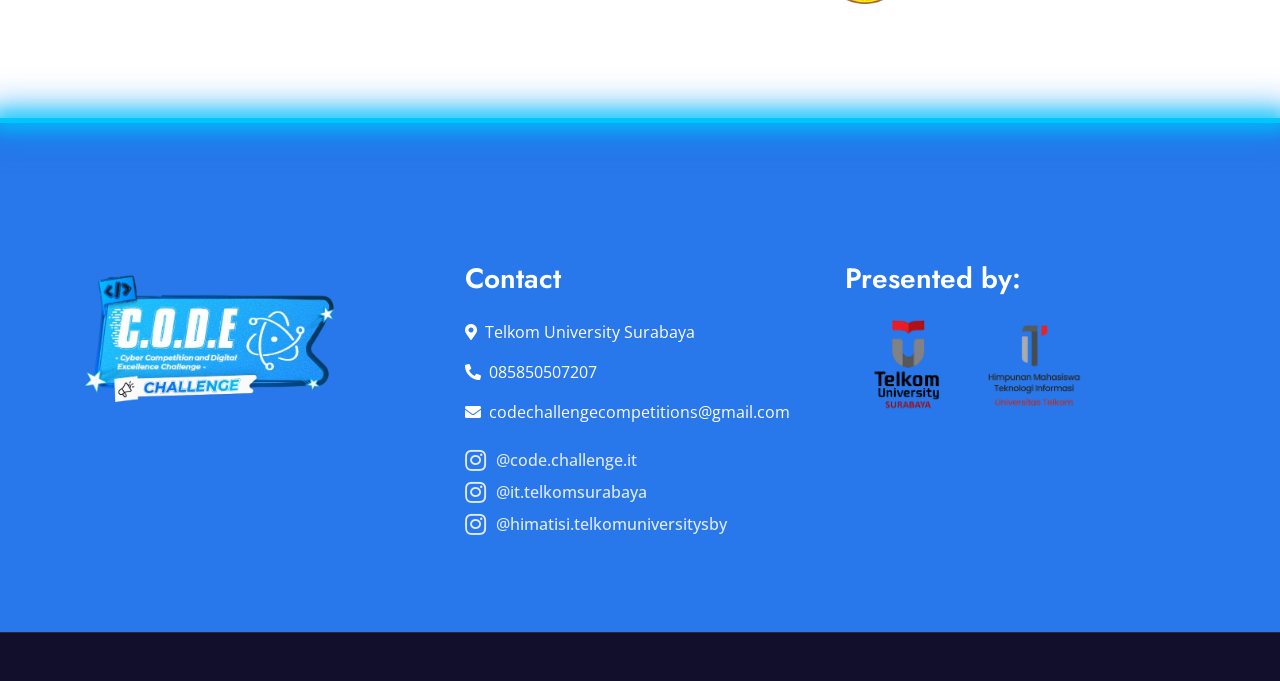
==== commit e8b4a630: "update size gambar :v" ====
--- a/index.html
+++ b/index.html
@@ -117,7 +117,7 @@
           <div class="col-lg-5 col-md-8 mb-5 mb-lg-0">
             <div class="poster-card">
               <div class="poster-image-wrapper">
-                <img src="img/posterMahasiswa2.png" class="img-fluid" alt="Poster Lomba Mahasiswa" />
+                <img src="img/posterMahasiswa2.jpg" class="img-fluid" alt="Poster Lomba Mahasiswa" />
               </div>
               <div class="poster-title">Mahasiswa</div>
             </div>
@@ -126,7 +126,7 @@
           <div class="col-lg-5 col-md-8">
             <div class="poster-card">
               <div class="poster-image-wrapper">
-                <img src="img/posterSmaSmk2.png" class="img-fluid" alt="Poster Lomba SMA/SMK" />
+                <img src="img/posterSmaSmk2.jpg" class="img-fluid" alt="Poster Lomba SMA/SMK" />
               </div>
               <div class="poster-title">SMA/SMK</div>
             </div>
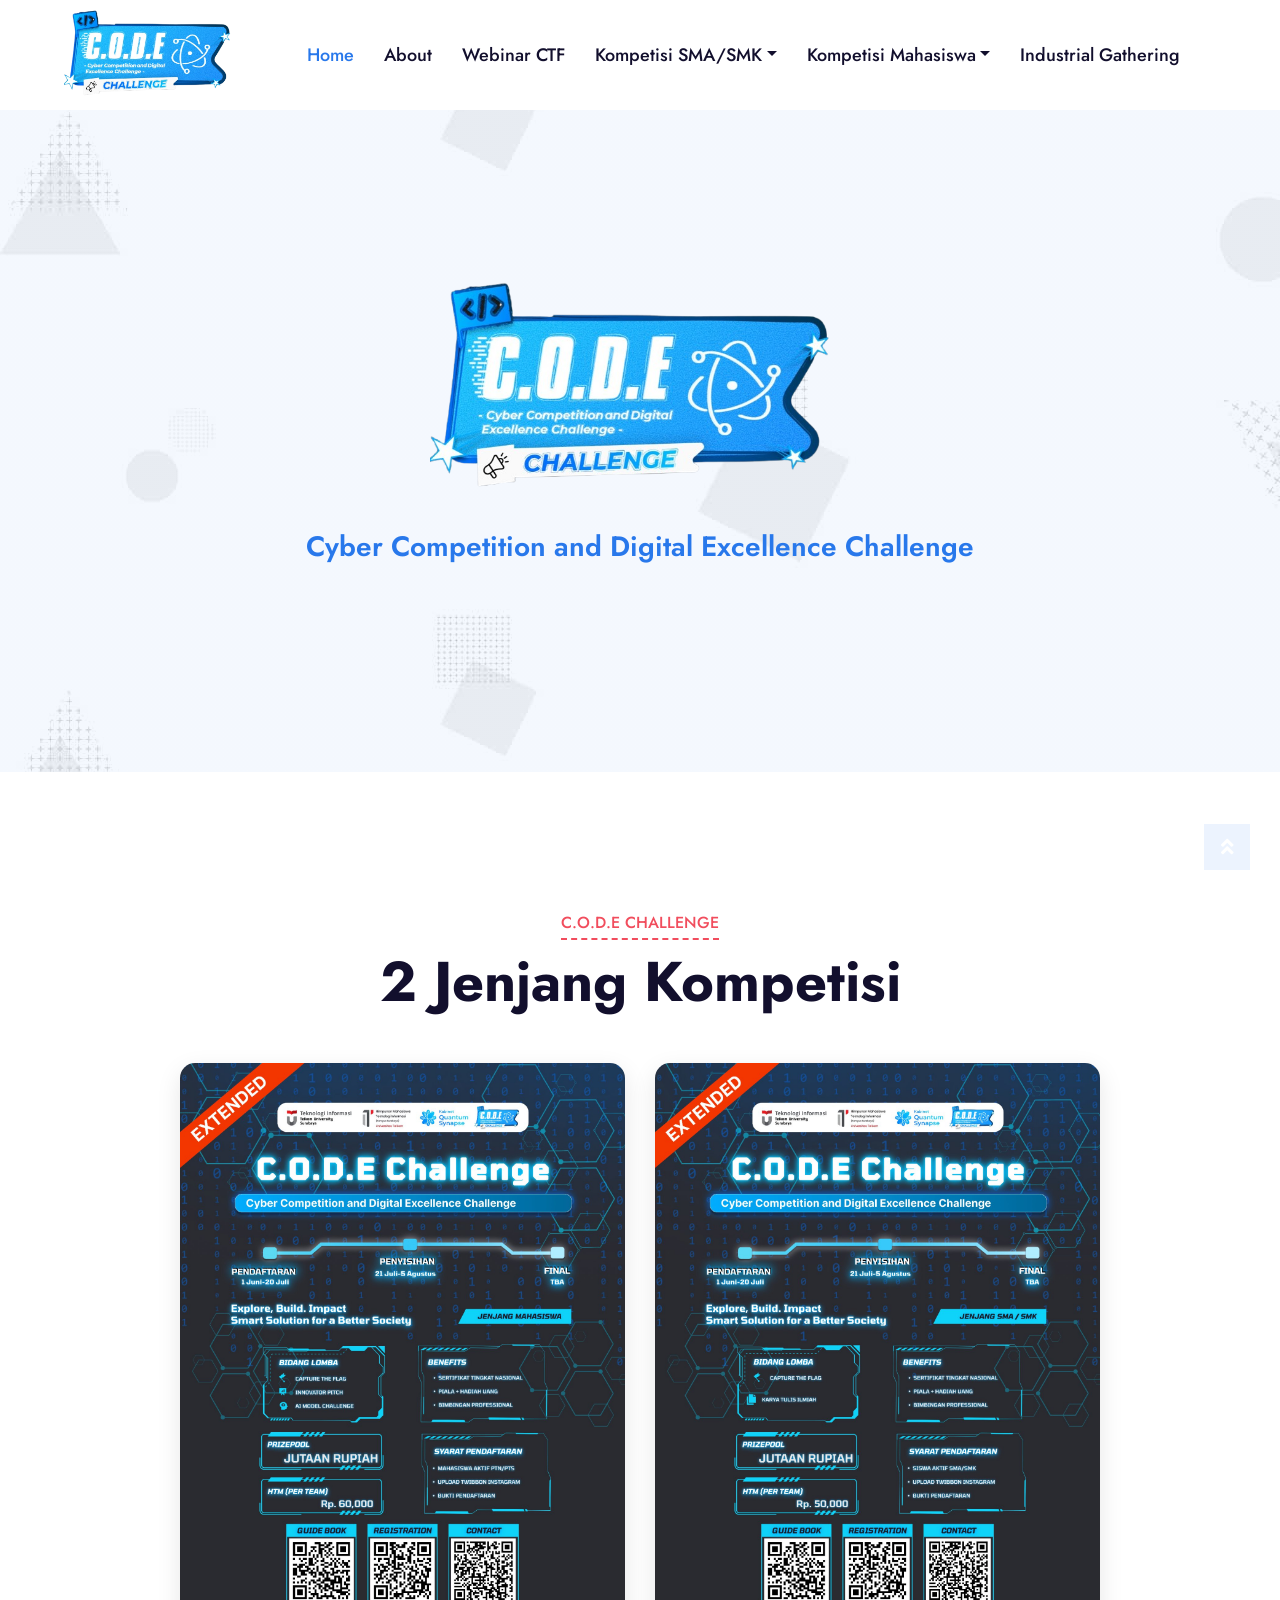
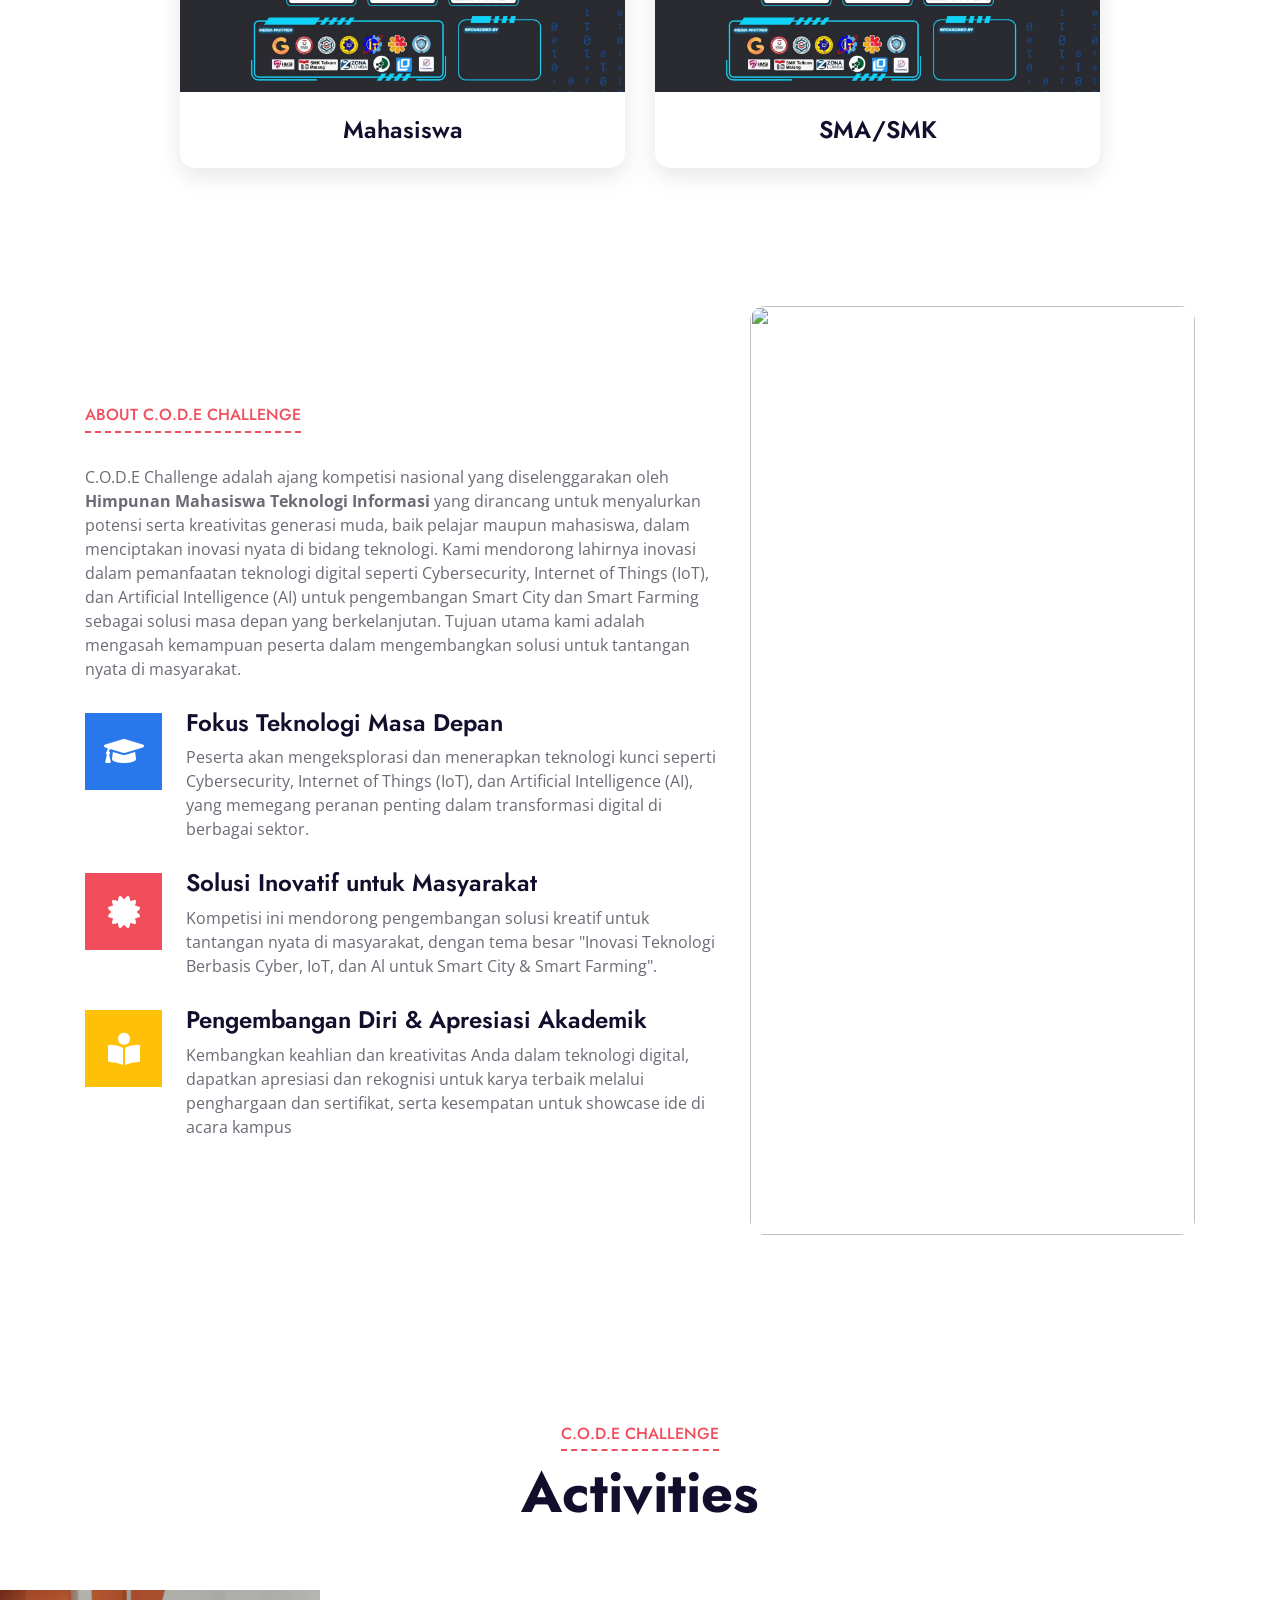
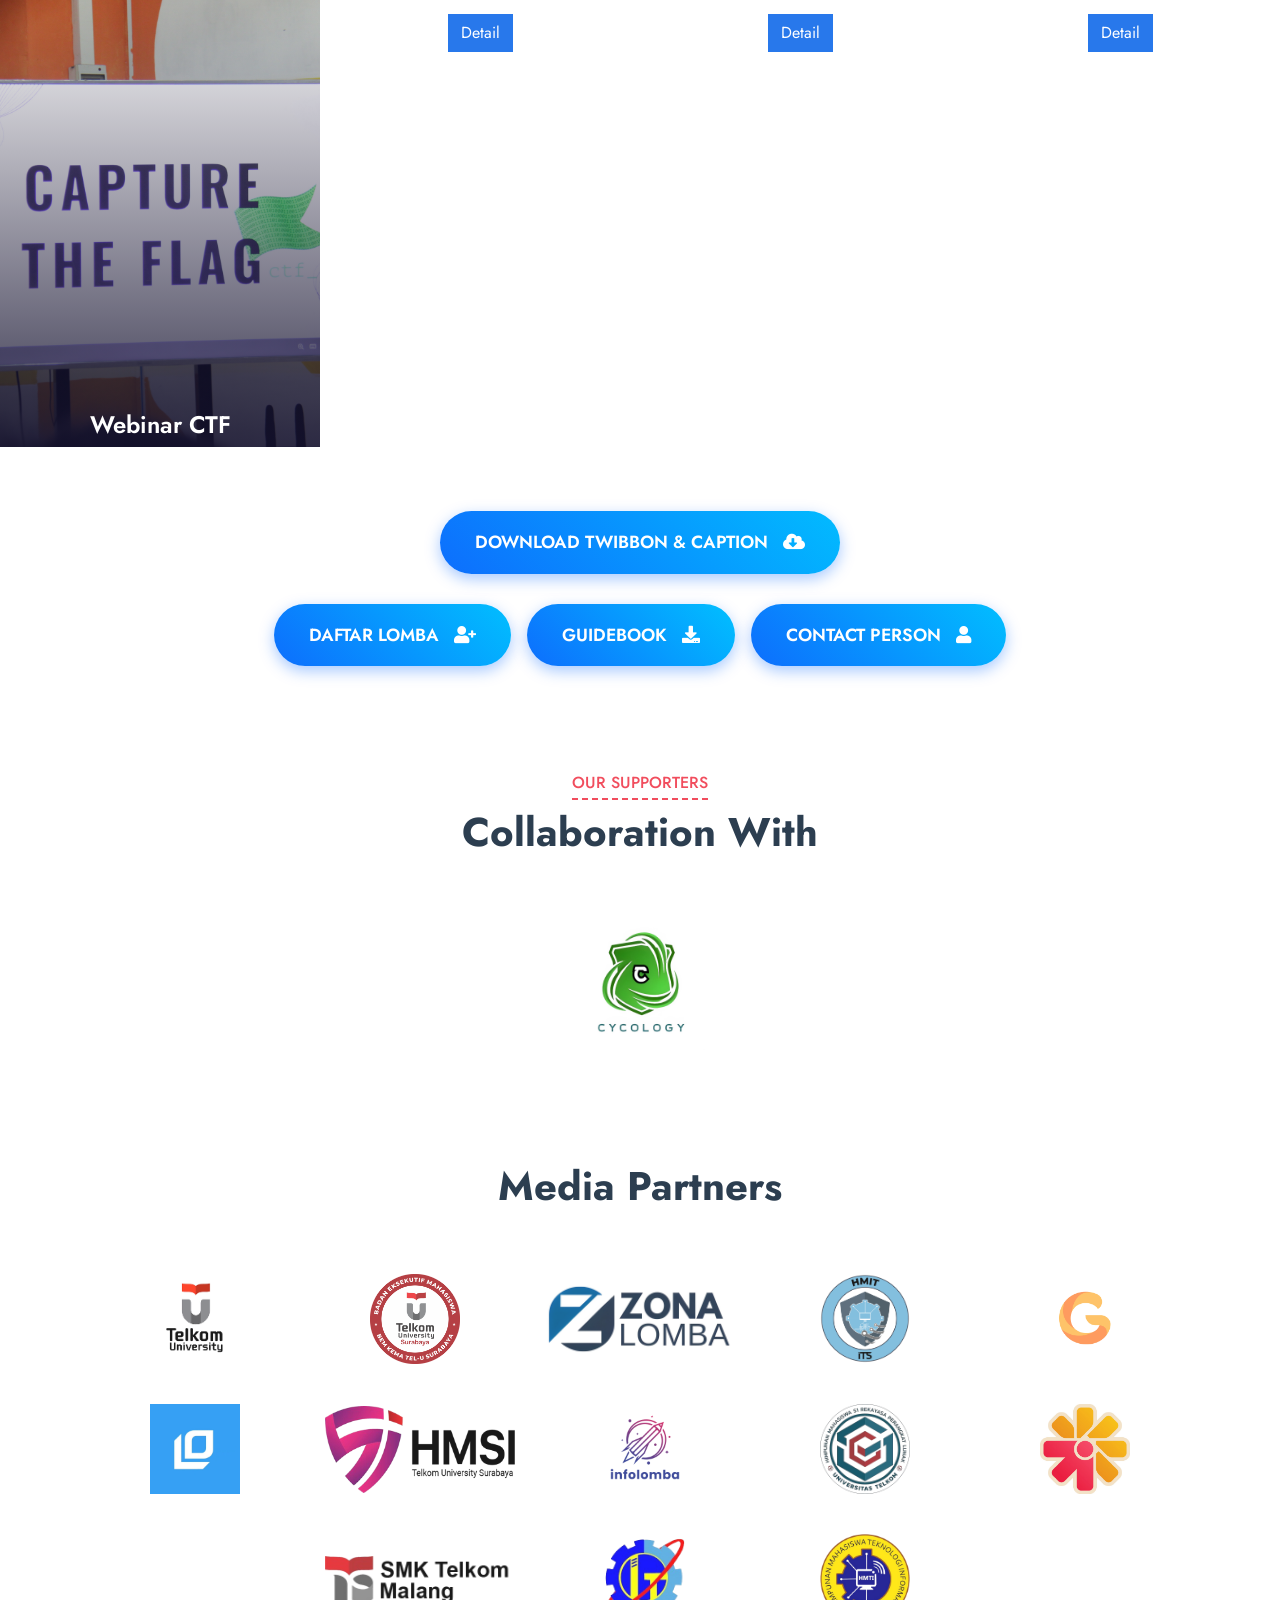
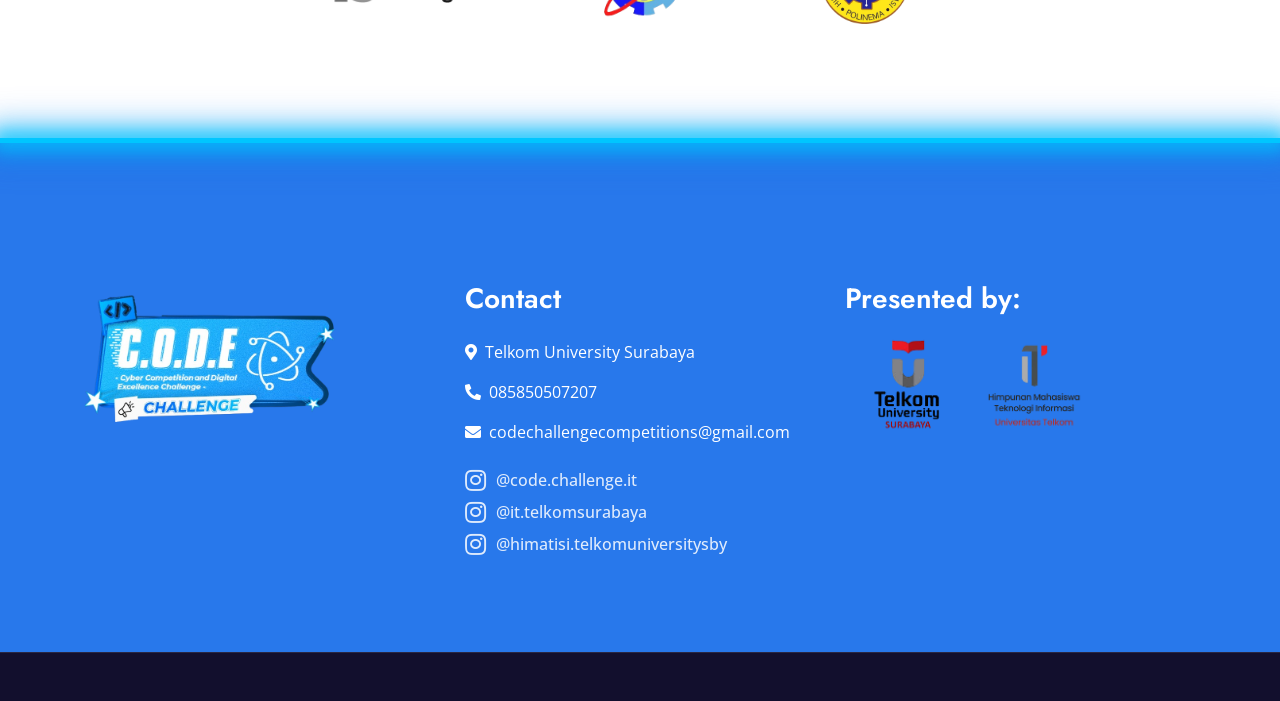
==== commit af222cf4: "update link & gallery" ====
--- a/index.html
+++ b/index.html
@@ -261,7 +261,7 @@
 
       <div class="container text-center mt-5 pt-3 d-flex flex-column align-items-center">
         <div class="mb-3">
-          <a href="https://drive.google.com/drive/folders/1twDkgtNhbhRgZlTe0jtOnmPDNJTXgTzq" class="btn-animated-gradient">
+          <a href="https://drive.google.com/drive/folders/1qfZQiq2JRemefrbJmWr7ug5P3k8ZyNQq" class="btn-animated-gradient">
             Download Twibbon & Caption
             <i class="fas fa-cloud-download-alt btn-animated-gradient-icon"></i>
           </a>
--- a/css/style.css
+++ b/css/style.css
@@ -180,8 +180,8 @@
 
 /* resnponsiv logo code header */
 .header-main-logo {
-  max-width: 100%;
-  max-height: 220px; /* Tinggi maksimal default untuk layar besar */
+  max-width: 120%;
+  max-height: 240px; /* Tinggi maksimal default untuk layar besar */
   width: auto;
   height: auto;
 }
@@ -189,14 +189,14 @@
 @media (max-width: 767.98px) {
   /* Layar medium (tablet) */
   .header-main-logo {
-    max-height: 150px; /* Perkecil untuk tablet */
+    max-height: 180px; /* Perkecil untuk tablet */
   }
 }
 
 @media (max-width: 575.98px) {
   /* Layar kecil (smartphone) */
   .header-main-logo {
-    max-height: 100px; /* Lebih kecil lagi untuk smartphone */
+    max-height: 150px; /* Lebih kecil lagi untuk smartphone */
   }
 }
 
@@ -792,100 +792,72 @@
 /* timeline */
 
 /* gallery */
-.gallery-wrapper {
-  display: flex;
-  align-items: center;
+.gallery-grid-item {
   position: relative;
-}
-
-.gallery-scroll-container {
-  flex-grow: 1;
-  overflow-x: auto;
-  white-space: nowrap; /* Penting agar item tetap dalam satu baris */
-  -ms-overflow-style: none; /* Sembunyikan scrollbar di IE/Edge */
-  scrollbar-width: none; /* Sembunyikan scrollbar di Firefox */
-  scroll-behavior: smooth; /* Animasi scroll yang halus */
-  margin: 0 15px; /* Jarak antara tombol dan kontainer scroll */
-}
-
-.gallery-scroll-container::-webkit-scrollbar {
-  display: none; /* Sembunyikan scrollbar di Chrome, Safari, Opera */
-}
-
-.gallery-items-row {
-  display: inline-flex; /* Membuat item berjajar dan memungkinkan white-space: nowrap bekerja */
-  padding-bottom: 10px; /* Memberi sedikit ruang jika ada shadow pada item */
-}
-
-.gallery-item {
-  flex-shrink: 0; /* Mencegah item menyusut */
-  width: 280px; /* Sesuaikan lebar item sesuai kebutuhan */
-  margin-right: 15px; /* Jarak antar item */
-}
-
-.gallery-item:last-child {
-  margin-right: 0;
-}
-
-.gallery-item img {
+  display: block;
+  overflow: hidden;
+  border-radius: 12px;
+  box-shadow: 0 5px 15px rgba(0, 0, 0, 0.1);
+  cursor: pointer;
+}
+
+.gallery-grid-item img {
   width: 100%;
-  height: 180px; /* Sesuaikan tinggi gambar atau gunakan aspect-ratio */
-  object-fit: cover; /* Menjaga rasio aspek gambar */
+  height: 250px;
+  object-fit: cover;
   display: block;
-  border-radius: 8px; /* Sesuai gambar contoh */
-  box-shadow: 0 4px 8px rgba(0, 0, 0, 0.1); /* Sesuai gambar contoh */
-  transition: transform 0.3s ease;
-}
-
-.gallery-item img:hover {
-  transform: scale(1.03); /* Efek hover kecil */
-}
-
-.gallery-nav {
-  background-color: #ffffff;
-  color: #333333;
-  border: 1px solid #dddddd;
-  font-size: 1rem; /* Ukuran ikon Font Awesome */
-  cursor: pointer;
-  border-radius: 50%; /* Membuat tombol bulat */
-  width: 40px;
-  height: 40px;
+  transition: transform 0.4s ease;
+}
+
+.gallery-grid-item:hover img {
+  transform: scale(1.2);
+}
+
+.gallery-grid-item .gallery-overlay {
+  position: absolute;
+  top: 0;
+  left: 0;
+  width: 100%;
+  height: 100%;
+  /* background: rgba(40, 120, 235, 0.7); */
   display: flex;
   align-items: center;
   justify-content: center;
-  box-shadow: 0 2px 5px rgba(0, 0, 0, 0.1);
-  flex-shrink: 0; /* Mencegah tombol menyusut */
-  z-index: 10; /* Memastikan tombol di atas elemen lain jika ada tumpang tindih */
-  transition: background-color 0.2s ease, box-shadow 0.2s ease;
-}
-
-.gallery-nav:hover {
-  background-color: #f1f1f1;
-  box-shadow: 0 4px 8px rgba(0, 0, 0, 0.15);
-}
-
-.gallery-nav:disabled {
-  opacity: 0.5;
+  opacity: 0;
+  transition: opacity 0.4s ease;
+}
+
+/* .gallery-grid-item:hover .gallery-overlay {
+  opacity: 1;
+} */
+
+/* --- CSS BARU UNTUK PAGINASI --- */
+.gallery-pagination {
+  margin-top: 40px; /* Jarak dari grid ke tombol */
+  display: flex;
+  justify-content: center;
+  align-items: center;
+}
+
+#gallery-page-indicator {
+  font-family: 'Jost', sans-serif;
+  font-size: 1.1rem;
+  font-weight: 500;
+  color: var(--dark);
+}
+
+.gallery-pagination button {
+  padding: 10px 20px;
+  font-weight: 600;
+  border-radius: 50px;
+  transition: all 0.3s ease;
+}
+
+.gallery-pagination button:disabled {
+  background-color: #6c757d; /* Warna abu-abu saat tombol tidak aktif */
+  border-color: #6c757d;
+  opacity: 0.65;
   cursor: not-allowed;
-  box-shadow: none;
-}
-
-/* Progress Bar Styling */
-.gallery-progress-bar-container {
-  width: 70%; /* Lebar kontainer progress bar */
-  margin: 25px auto 0; /* Posisi di bawah galeri */
-  height: 6px;
-  background-color: #e9ecef; /* Warna latar belakang */
-  border-radius: 3px;
-  overflow: hidden; /* Agar progress bar di dalamnya tidak keluar dari radius */
-}
-
-.gallery-progress-bar {
-  width: 0%; /* Lebar awal, akan diupdate oleh JavaScript */
-  height: 100%;
-  background-color: #007bff; /* Warna utama (biru Bootstrap default) atau sesuaikan */
-  border-radius: 3px;
-  transition: width 0.25s ease-out; /* Transisi halus saat lebar berubah */
 }
 /* gallery */
 
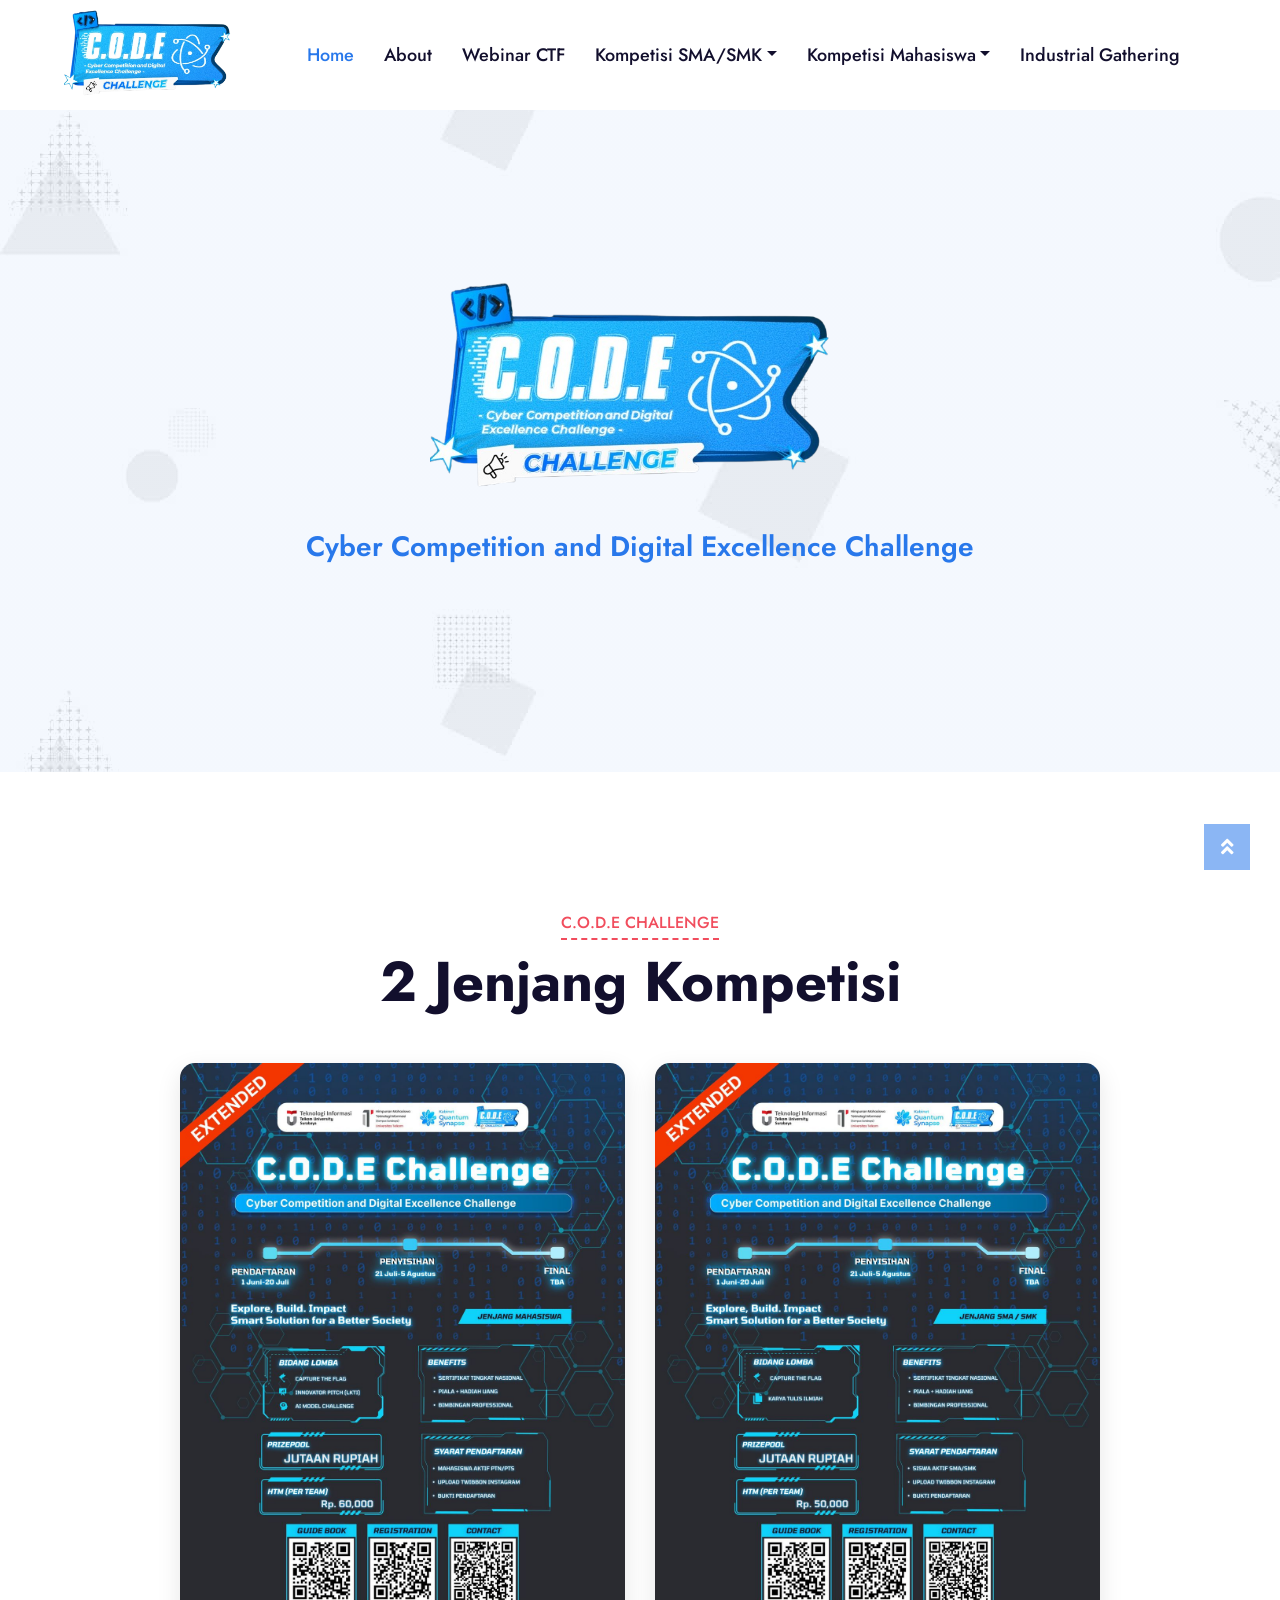
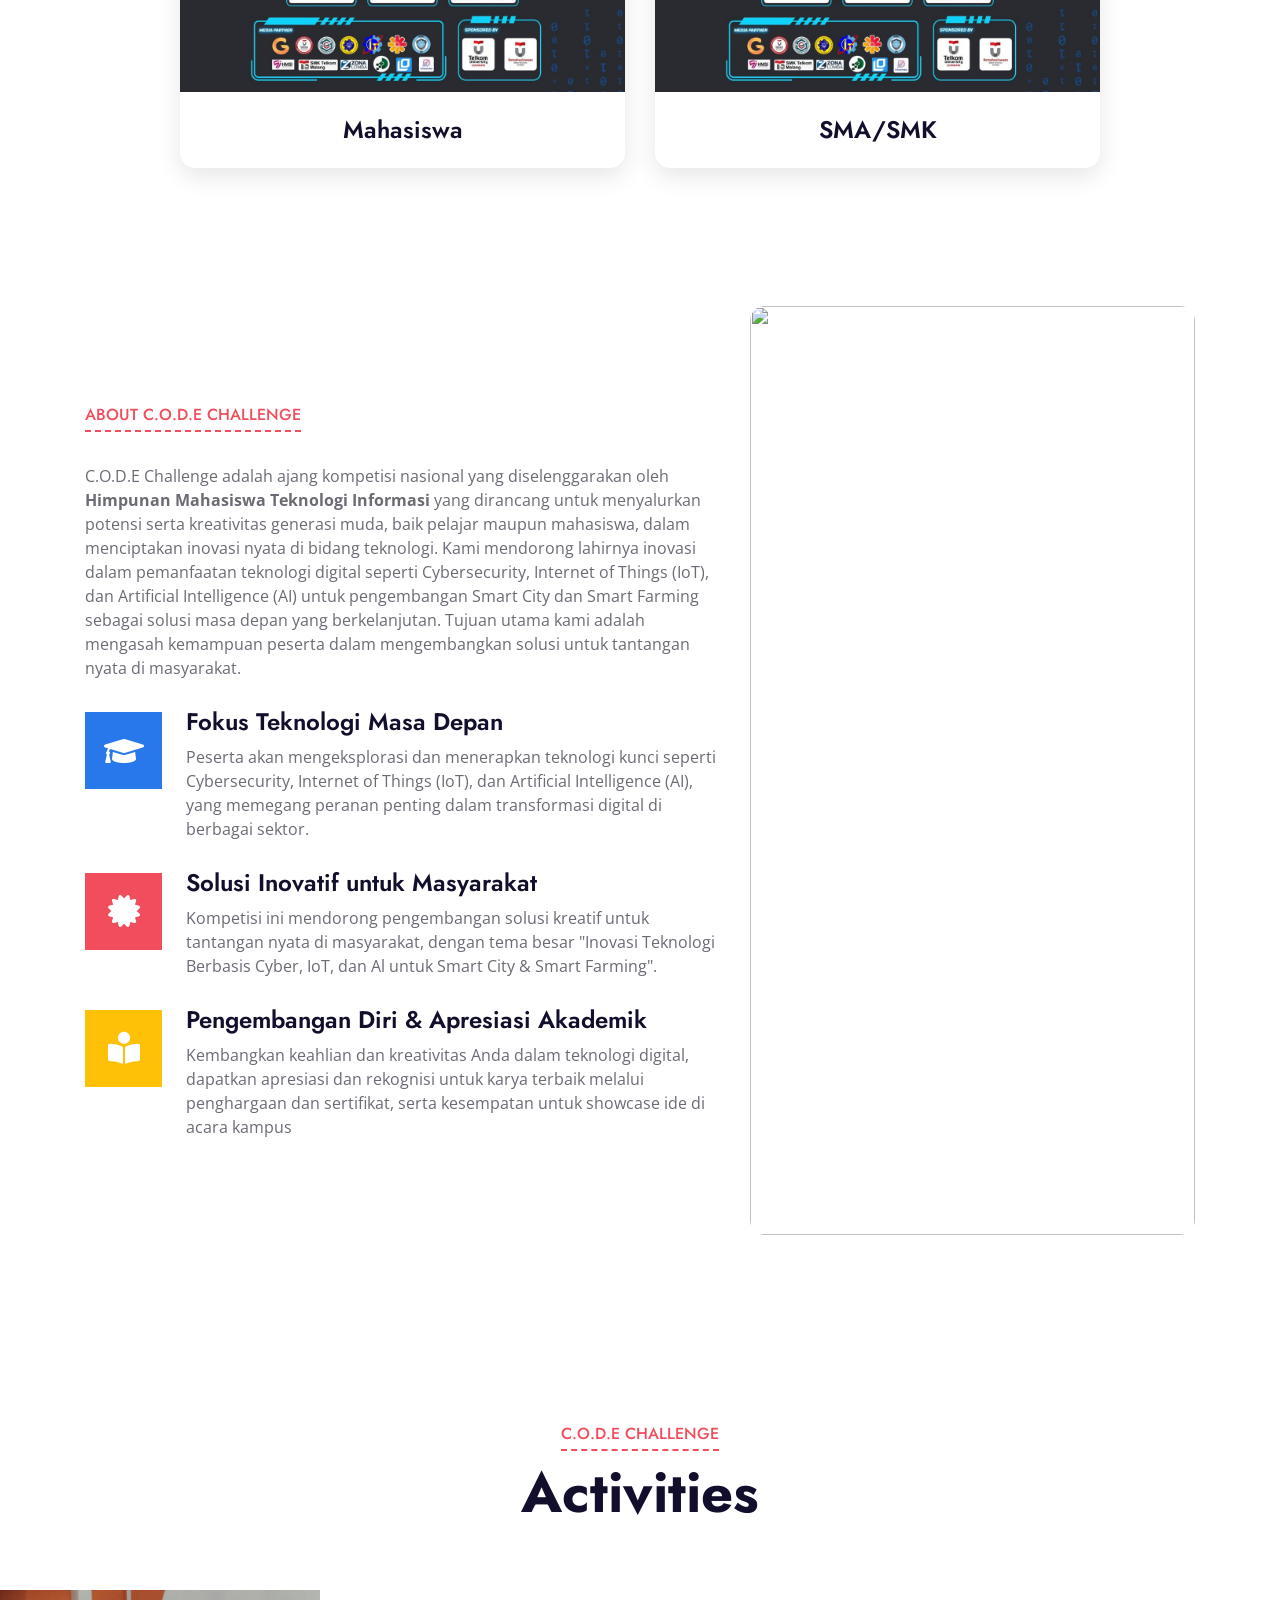
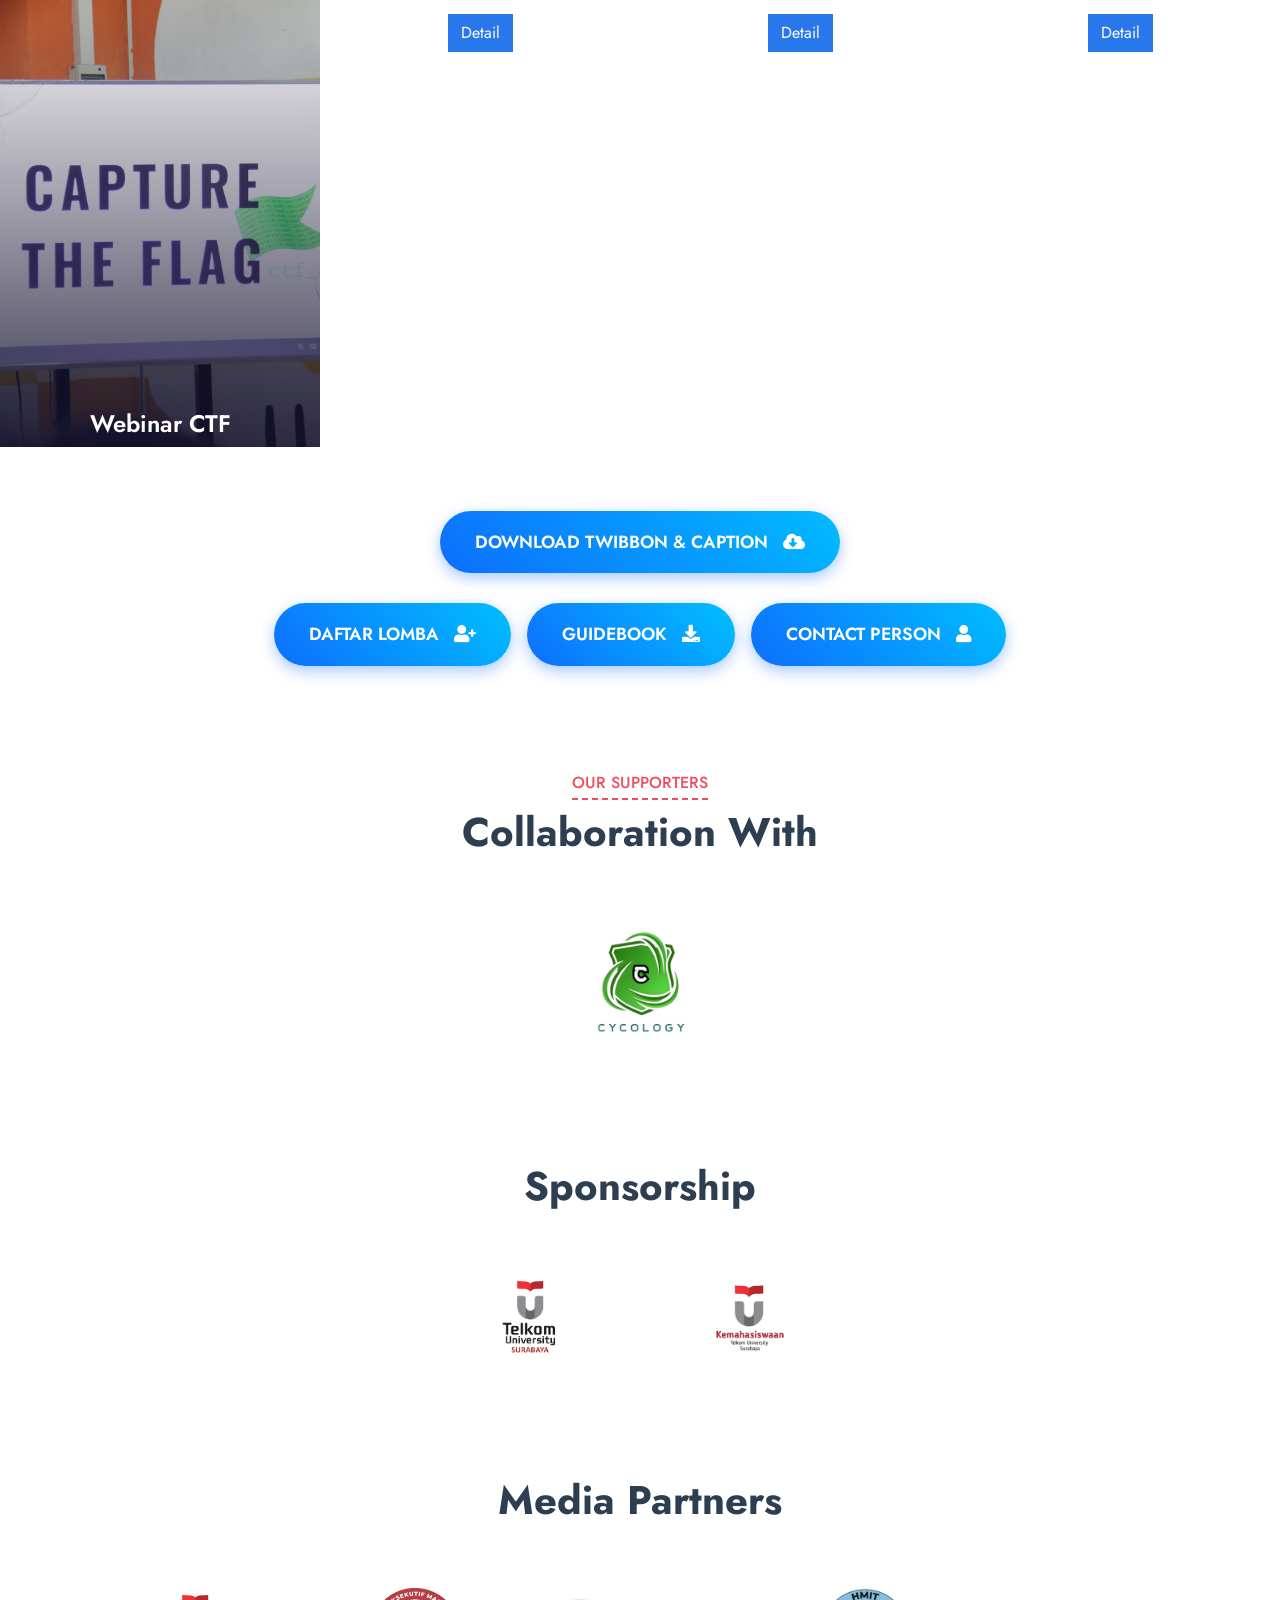
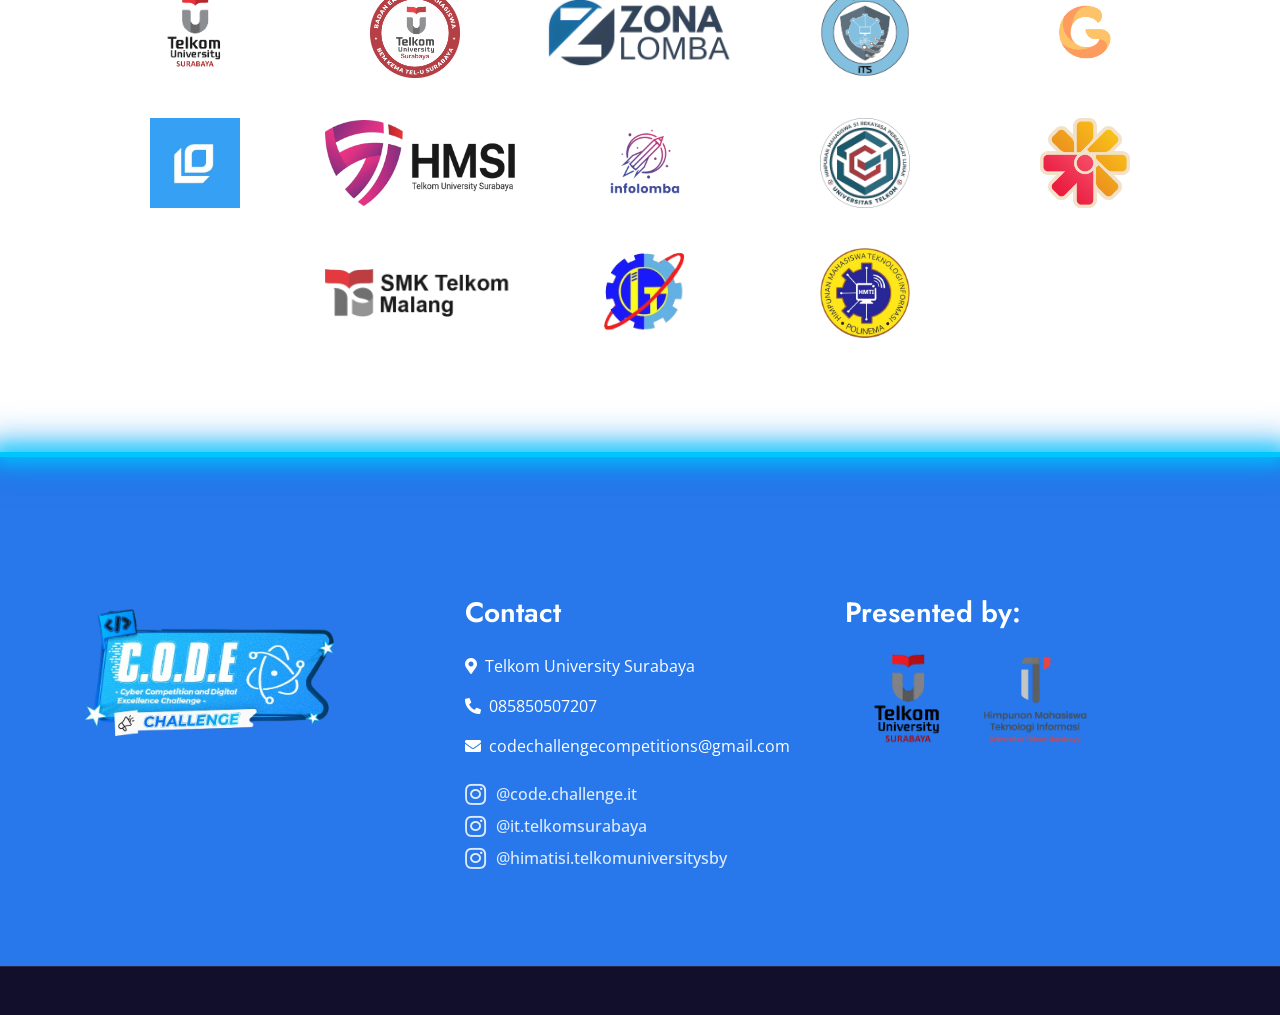
==== commit 64774207: "update poster, desc, sponshorship & some perintilan" ====
--- a/index.html
+++ b/index.html
@@ -26,39 +26,6 @@
   </head>
 
   <body>
-    <!-- Topbar Start -->
-    <!-- <div class="container-fluid bg-dark">
-      <div class="row py-2 px-lg-5">
-        <div class="col-lg-6 text-center text-lg-left mb-2 mb-lg-0">
-          <div class="d-inline-flex align-items-center text-white">
-            <small><i class="fa fa-phone-alt mr-2"></i>+012 345 6789</small>
-            <small class="px-3">|</small>
-            <small><i class="fa fa-envelope mr-2"></i>info@example.com</small>
-          </div>
-        </div>
-        <div class="col-lg-6 text-center text-lg-right">
-          <div class="d-inline-flex align-items-center">
-            <a class="text-white px-2" href="">
-              <i class="fab fa-facebook-f"></i>
-            </a>
-            <a class="text-white px-2" href="">
-              <i class="fab fa-twitter"></i>
-            </a>
-            <a class="text-white px-2" href="">
-              <i class="fab fa-linkedin-in"></i>
-            </a>
-            <a class="text-white px-2" href="">
-              <i class="fab fa-instagram"></i>
-            </a>
-            <a class="text-white pl-2" href="">
-              <i class="fab fa-youtube"></i>
-            </a>
-          </div>
-        </div>
-      </div>
-    </div> -->
-    <!-- Topbar End -->
-
     <!-- Navbar Start -->
     <div class="container-fluid p-0">
       <nav class="navbar navbar-expand-lg bg-white navbar-light py-3 py-lg-0 px-lg-5">
@@ -288,6 +255,20 @@
         </div>
       </div>
     </div>
+
+    <div class="container-fluid py-5 logo-section-wrapper">
+      <div class="container">
+        <div class="section-title text-center position-relative mb-5">
+          <h1 class="display-5 section-main-title-custom">Sponsorship</h1>
+        </div>
+
+        <div class="logo-display logo-display-multiple">
+          <img src="img/logoTelyu.png" alt="Telkom University" class="img-fluid logo-item" />
+          <img src="img/kemahasiswaanTelyuSby.png" alt="logo BEM TELU" class="img-fluid logo-item" />
+        </div>
+      </div>
+    </div>
+
     <div class="container-fluid py-5 logo-section-wrapper">
       <div class="container">
         <div class="section-title text-center position-relative mb-5">
@@ -295,7 +276,7 @@
         </div>
 
         <div class="logo-display logo-display-multiple">
-          <img src="img/telkomLogo.png" alt="Telkom University" class="img-fluid logo-item" />
+          <img src="img/logoTelyu.png" alt="Telkom University" class="img-fluid logo-item" />
           <img src="img/Logo BEM.png" alt="logo BEM TELU" class="img-fluid logo-item" />
           <img src="img/zonaLomba.jpg" alt="Zona Lomba" class="img-fluid logo-item" />
           <img src="img/HMIT ITS.png" alt="HMIT ITS" class="img-fluid logo-item" />
--- a/css/style.css
+++ b/css/style.css
@@ -803,8 +803,9 @@
 
 .gallery-grid-item img {
   width: 100%;
-  height: 250px;
-  object-fit: cover;
+  height: auto;
+  aspect-ratio: 4/3;
+  object-fit: cover; /* memastikan gambar memenuhi area tanpa distorsi */
   display: block;
   transition: transform 0.4s ease;
 }
@@ -828,37 +829,8 @@
 }
 
 /* .gallery-grid-item:hover .gallery-overlay {
-  opacity: 1;
+  opacity: 1; 
 } */
-
-/* --- CSS BARU UNTUK PAGINASI --- */
-.gallery-pagination {
-  margin-top: 40px; /* Jarak dari grid ke tombol */
-  display: flex;
-  justify-content: center;
-  align-items: center;
-}
-
-#gallery-page-indicator {
-  font-family: 'Jost', sans-serif;
-  font-size: 1.1rem;
-  font-weight: 500;
-  color: var(--dark);
-}
-
-.gallery-pagination button {
-  padding: 10px 20px;
-  font-weight: 600;
-  border-radius: 50px;
-  transition: all 0.3s ease;
-}
-
-.gallery-pagination button:disabled {
-  background-color: #6c757d; /* Warna abu-abu saat tombol tidak aktif */
-  border-color: #6c757d;
-  opacity: 0.65;
-  cursor: not-allowed;
-}
 /* gallery */
 
 :root {
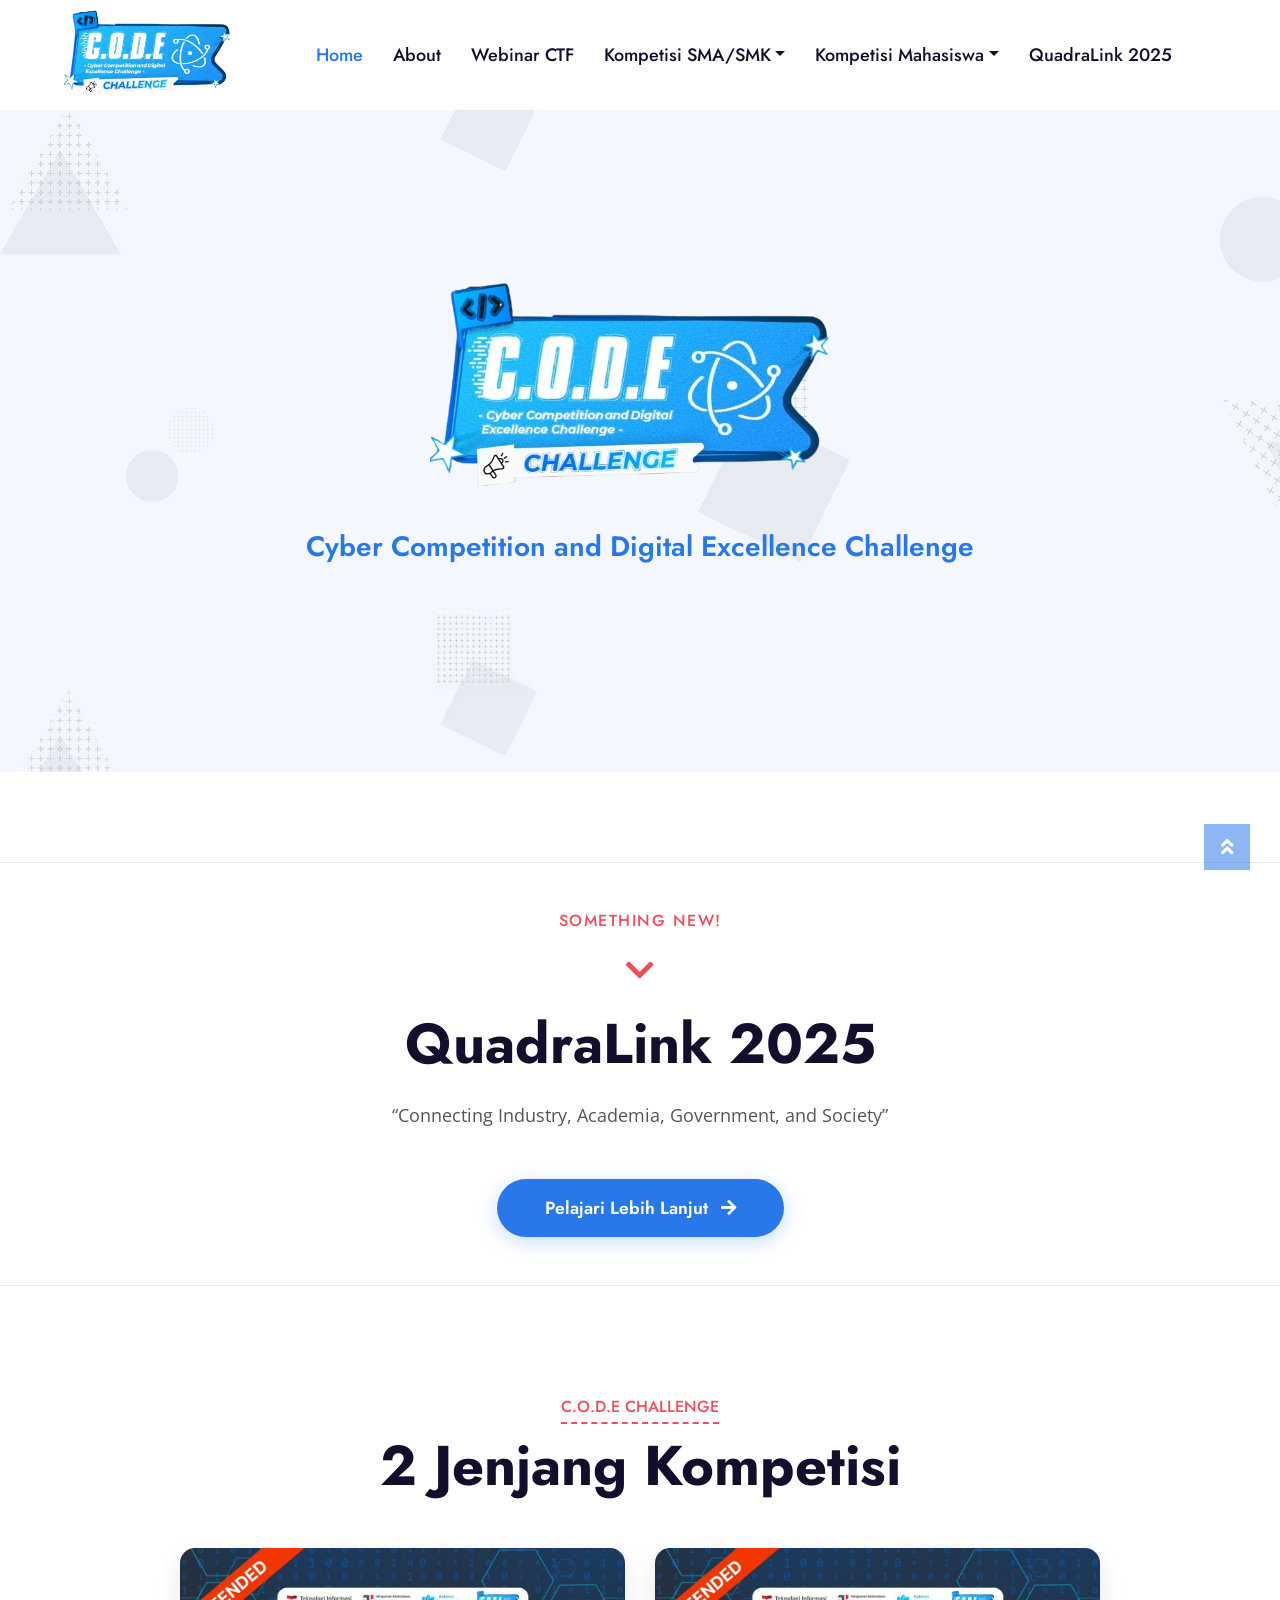
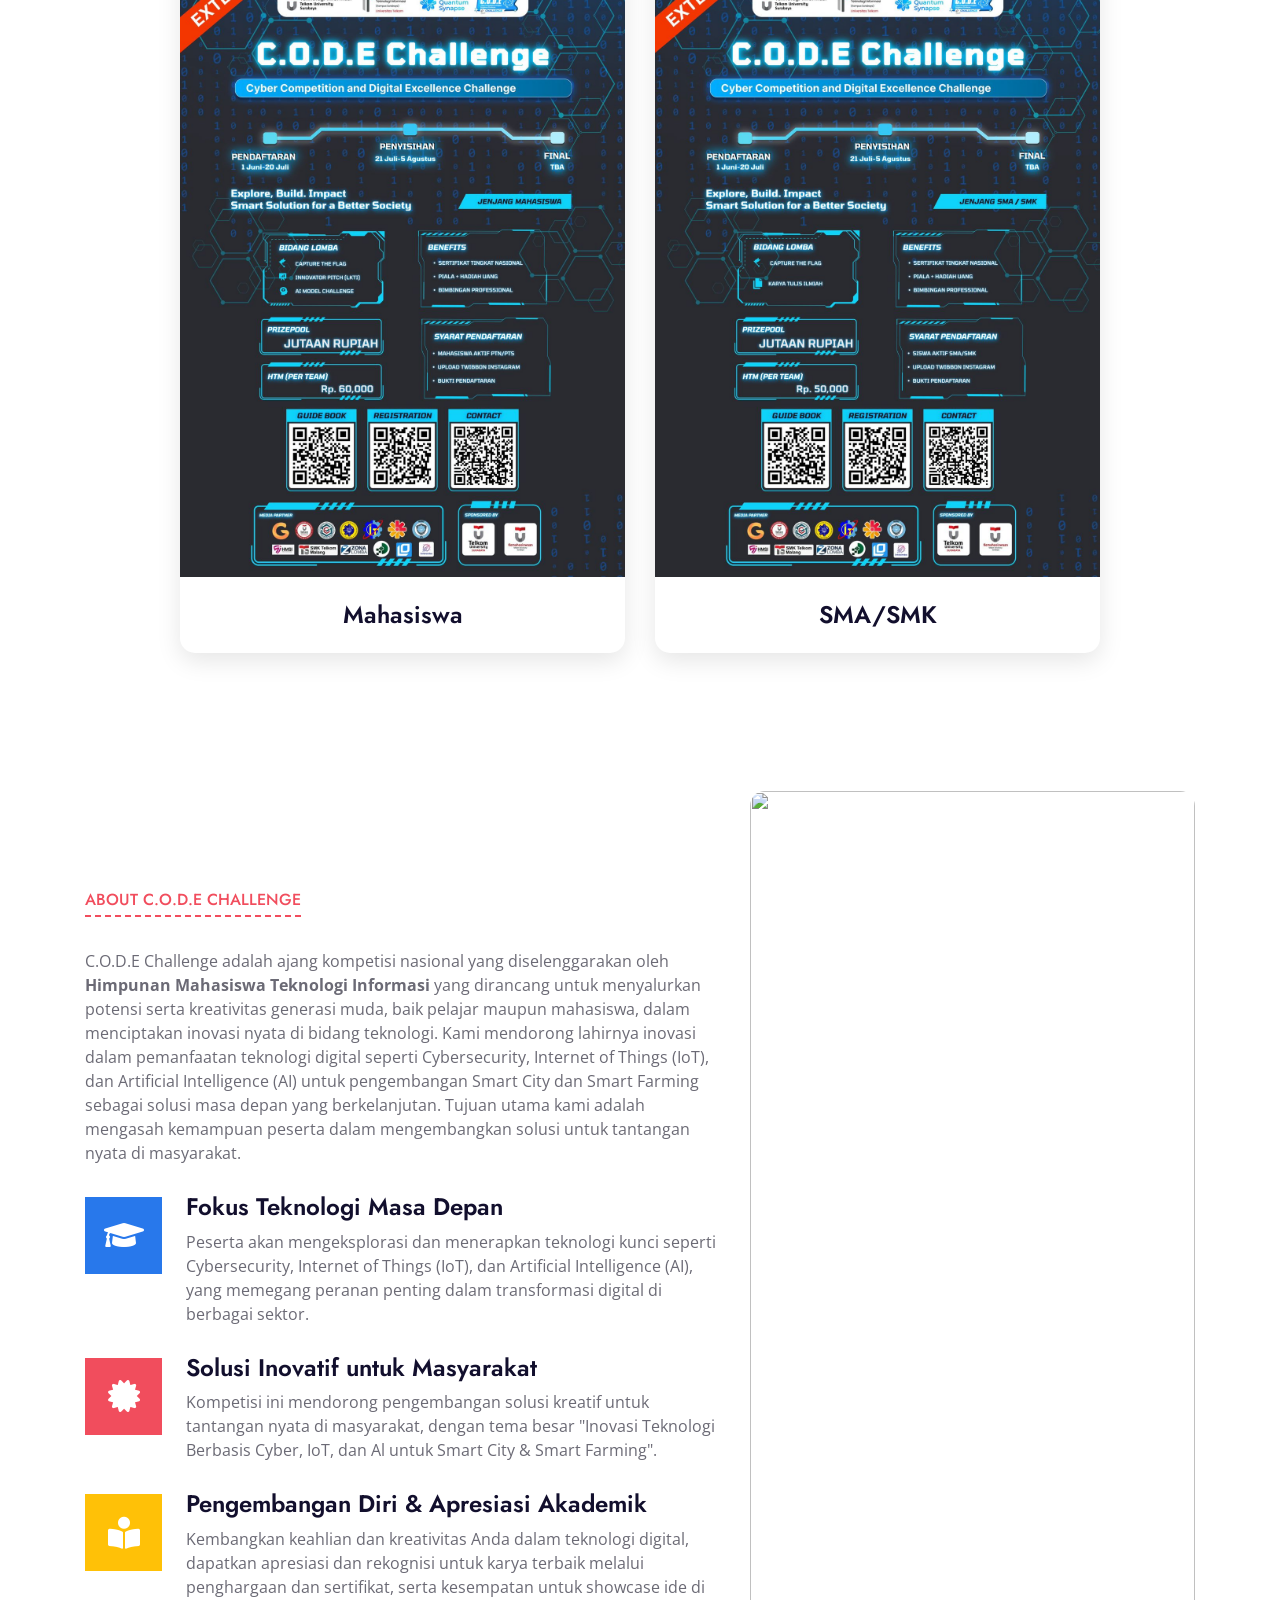
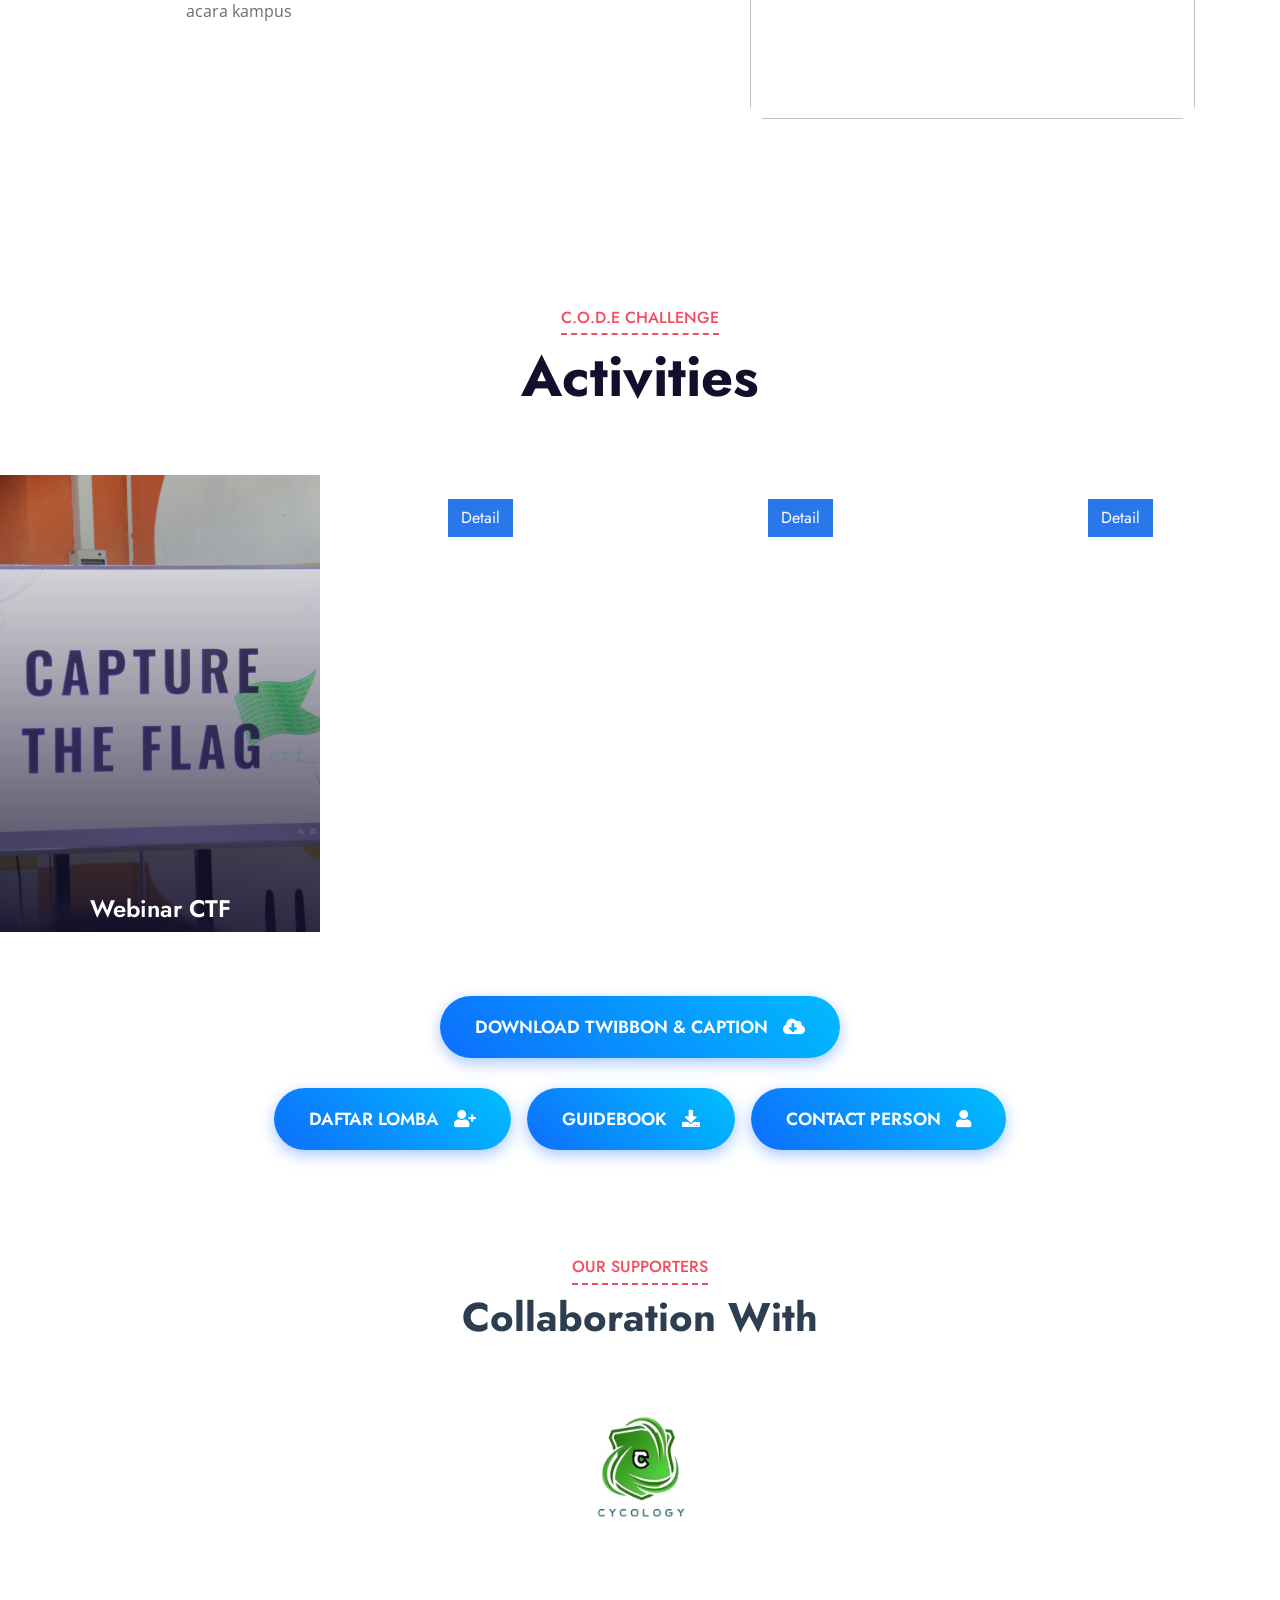
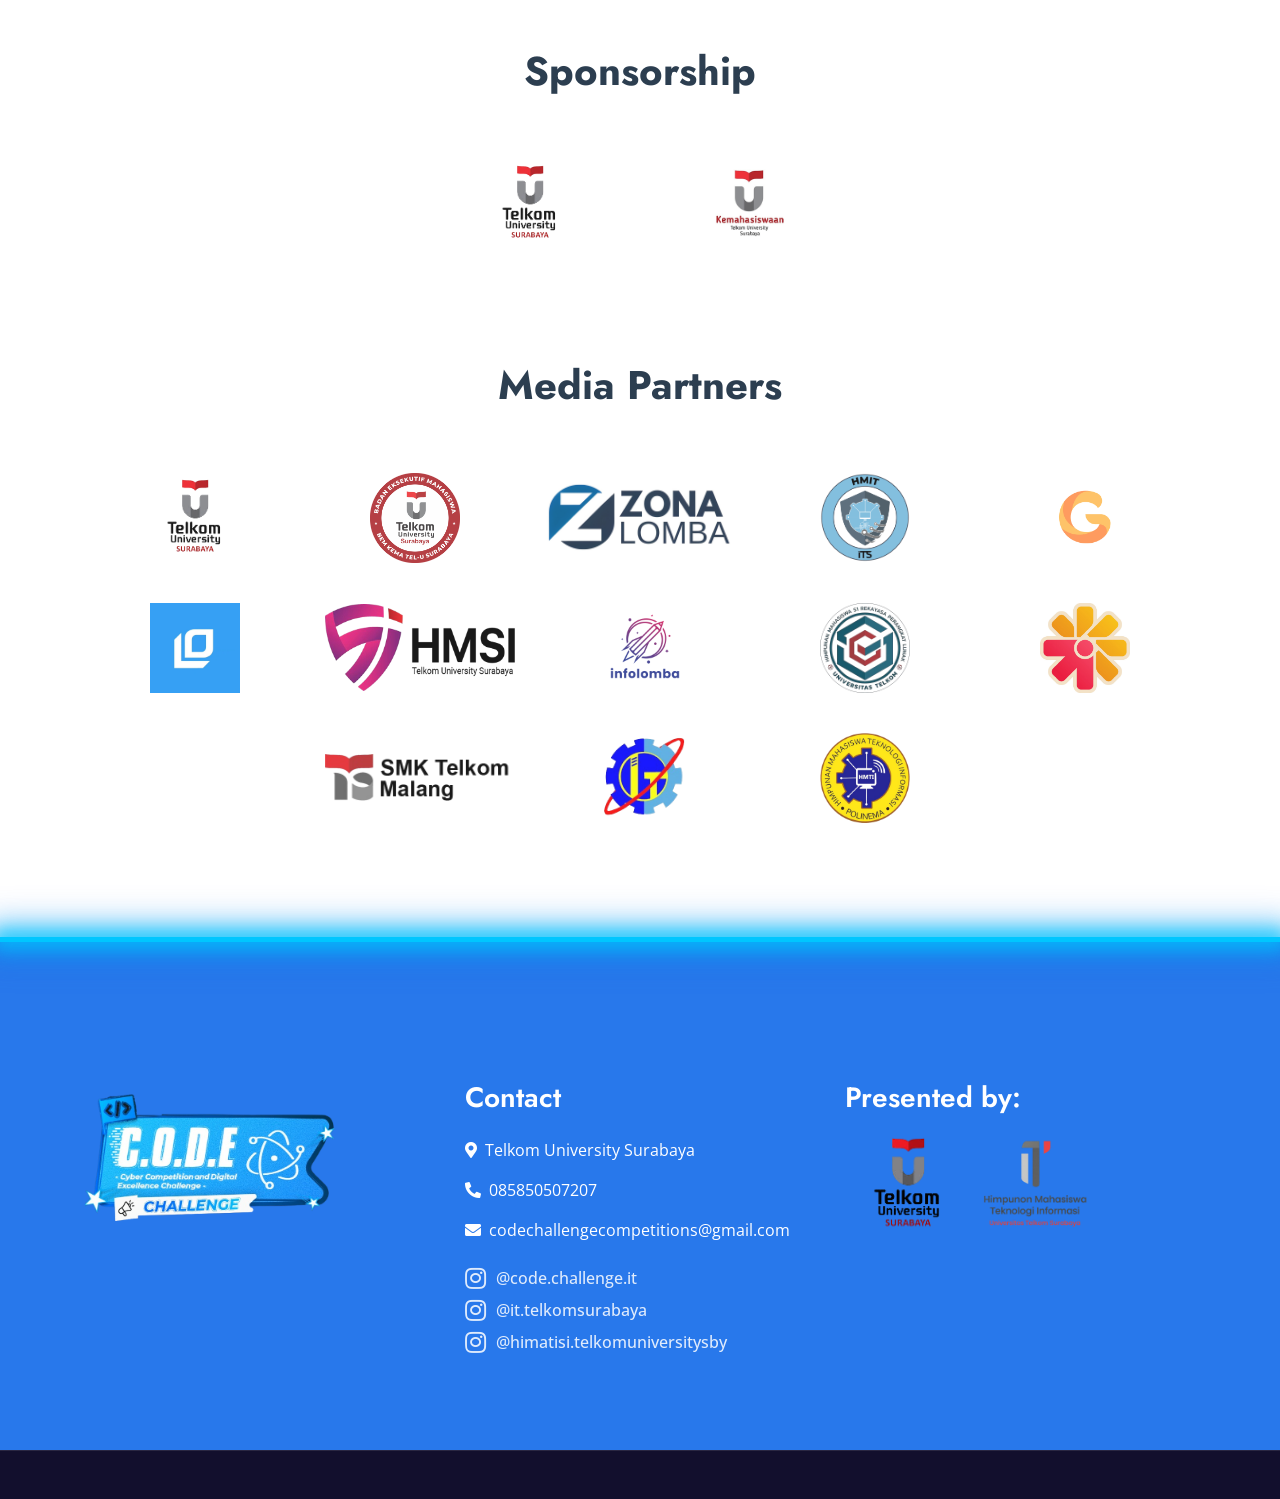
==== commit 6ce61f45: "penambahan konten QuadraLink 2025 & fix timeline" ====
--- a/index.html
+++ b/index.html
@@ -55,7 +55,7 @@
                 <a href="aiMahasiswa.html" class="dropdown-item">Artificial Intelligence (AI)</a>
               </div>
             </div>
-            <a href="industrialGathering.html" class="nav-item nav-link">Industrial Gathering</a>
+            <a href="quadraLink2025.html" class="nav-item nav-link">QuadraLink 2025</a>
           </div>
         </div>
       </nav>
@@ -72,8 +72,26 @@
     </div>
     <!-- Header End -->
 
+    <!-- New Event Section Start -->
+    <div class="container-fluid new-event-section py-5">
+      <div class="container text-center" data-aos="fade-up">
+        <div class="row justify-content-center">
+          <div class="col-lg-9">
+            <h6 class="new-event-subtitle text-secondary text-uppercase">SOMETHING NEW!</h6>
+            <div class="arrow-down-animation my-3">
+              <i class="fas fa-chevron-down"></i>
+            </div>
+            <h1 class="new-event-title display-4 mb-4">QuadraLink 2025</h1>
+            <p class="new-event-description mb-5 mx-auto">“Connecting Industry, Academia, Government, and Society”</p>
+            <a href="quadraLink2025.html" class="btn btn-primary btn-lg-custom py-3 px-5"> Pelajari Lebih Lanjut <i class="fas fa-arrow-right ml-2"></i> </a>
+          </div>
+        </div>
+      </div>
+    </div>
+    <!-- New Event Section End -->
+
     <!-- poster start -->
-    <div class="container-fluid py-5">
+    <div class="container-fluid py-5 bg-image">
       <div class="container">
         <div class="section-title text-center position-relative mb-5">
           <h6 class="d-inline-block position-relative text-secondary text-uppercase pb-2">C.O.D.E Challenge</h6>
--- a/css/style.css
+++ b/css/style.css
@@ -6,8 +6,118 @@
  * Licensed under MIT (https://github.com/twbs/bootstrap/blob/main/LICENSE)
  */
 
+/* new content quadralink */
+
+/* new content quadralink end */
+
+/* new event container */
+.new-event-section {
+  padding-top: 80px !important;
+  padding-bottom: 80px !important;
+  margin: 60px 0;
+  border-top: 1px solid #e9ecef;
+  border-bottom: 1px solid #e9ecef;
+  overflow: hidden;
+}
+
+.new-event-subtitle {
+  font-weight: 600;
+  letter-spacing: 1.5px;
+}
+
+.arrow-down-animation {
+  font-size: 2rem;
+  color: var(--secondary);
+  animation: bounce-down 2s infinite ease-in-out;
+}
+
+/* Animasi untuk panah ke bawah */
+@keyframes bounce-down {
+  0%,
+  20%,
+  50%,
+  80%,
+  100% {
+    transform: translateY(0);
+  }
+  40% {
+    transform: translateY(15px);
+  }
+  60% {
+    transform: translateY(8px);
+  }
+}
+
+.new-event-title {
+  font-weight: 700;
+  color: var(--dark);
+}
+
+.new-event-description {
+  max-width: 650px;
+  font-size: 1.1rem;
+  line-height: 1.7;
+  color: #555;
+}
+
+.new-event-section .btn-lg-custom {
+  font-family: 'Jost', sans-serif;
+  font-weight: 600;
+  font-size: 1.1rem;
+  border-radius: 50px;
+  transition: all 0.4s ease;
+  box-shadow: 0 5px 20px rgba(40, 120, 235, 0.25);
+  background-color: var(--primary);
+  color: #fff;
+  border: none;
+}
+
+.new-event-section .btn-lg-custom:hover {
+  transform: translateY(-5px);
+  box-shadow: 0 10px 30px rgba(40, 120, 235, 0.4);
+  background-color: #1465d9;
+}
+
+.new-event-section .btn-lg-custom .fa-arrow-right {
+  transition: transform 0.3s ease;
+}
+
+.new-event-section .btn-lg-custom:hover .fa-arrow-right {
+  transform: translateX(5px);
+}
+
+/* responsifitas */
+/* Untuk Tablet */
+@media (max-width: 991.98px) {
+  .new-event-section {
+    margin: 45px 0;
+    padding-top: 60px !important;
+    padding-bottom: 60px !important;
+  }
+  .new-event-title {
+    font-size: 3rem; /* Sedikit lebih kecil dari display-4 */
+  }
+}
+
+/* Untuk Smartphone */
+@media (max-width: 575.98px) {
+  .new-event-title {
+    font-size: 2.5rem;
+  }
+  .new-event-description {
+    font-size: 1rem;
+  }
+  .arrow-down-animation {
+    font-size: 1.8rem;
+  }
+  .new-event-section .btn-lg-custom {
+    padding: 14px 30px !important;
+    font-size: 1rem;
+  }
+}
+/* new event container end */
+
 /* link ig */
-/*
 /* STYLING BARU UNTUK LINK SOSIAL MEDIA DI FOOTER */
 .footer-social-item {
   display: inline-flex; /* Menggunakan inline-flex agar bisa di-style seperti flex item */
@@ -10980,38 +11090,6 @@
   }
 }
 
-/* .jumbotron {
-  background: linear-gradient(rgba(40, 120, 235, 0.9), rgba(40, 120, 235, 0.9)), url(../img/header2.png), no-repeat center center;
-  background-size: cover;
-}
-
-.jumbotron.page-header {
-  background: linear-gradient(rgba(40, 120, 235, 0.9), rgba(40, 120, 235, 0.9)), url(../img/page-header.jpg), no-repeat center center;
-  background-size: cover;
-} */
-
-/* .overlay-top::before,
-.overlay-bottom::after {
-  position: absolute;
-  content: '';
-  width: 100%;
-  height: 85px;
-  left: 0;
-  z-index: 1;
-}
-
-.overlay-top::before {
-  top: 0;
-  background: url(../img/overlay-top.png) top center no-repeat;
-  background-size: contain;
-}
-
-.overlay-bottom::after {
-  bottom: 0;
-  background: url(../img/overlay-bottom.png) bottom center no-repeat;
-  background-size: contain;
-} */
-
 /* CSS Baru untuk Garis Biru Glow pada Footer */
 .footer-glow-line {
   /* position-relative sudah ada di HTML */
@@ -11032,16 +11110,6 @@
   /* Jika ingin garisnya sedikit di atas footer (seolah memisahkan): */
   /* transform: translateY(-100%); */ /* Ini akan menempatkan garis tepat di atas elemen .footer-glow-line */
 }
-
-/* Penyesuaian jika footer memiliki padding-top yang signifikan */
-/* Jika .py-5 (padding-top: 3rem) pada .footer-glow-line membuat garis glow tertutup,
-   Anda bisa menaikkan garisnya atau menyesuaikan padding.
-   Untuk kasus ini, garis akan berada di dalam area padding atas footer.
-   Jika ingin garis benar-benar di atas batas atas footer (sebelum padding),
-   maka transform: translateY(-100%); bisa digunakan, atau letakkan ::before pada elemen pembungkus luar footer.
-   Namun, dengan position:absolute dan top:0 pada .footer-glow-line (yang memiliki bg-primary), garis akan
-   muncul di paling atas dari background biru footer tersebut.
-*/
 
 .bg-image {
   background: linear-gradient(rgba(40, 120, 235, 0.05), rgba(40, 120, 235, 0.05)), url(../img/bg-image.jpg);
@@ -11136,16 +11204,18 @@
   background: #f14d5d;
 }
 
-.testimonial-carousel .owl-item img {
-  width: 80px;
-  height: 80px;
-}
-
+.testimonial-item img {
+  width: 150px;
+  height: 150px;
+  object-fit: contain; /* Memastikan logo tidak penyok/terpotong */
+}
+
+/* --- Style Tombol Navigasi untuk Layar Besar (Desktop) --- */
 .testimonial-carousel .owl-nav {
   position: absolute;
   width: 120px;
   height: 60px;
-  top: 0;
+  top: -95px; /* Pindahkan ke atas, sejajar dengan judul */
   right: 0;
   display: flex;
   z-index: 1;
@@ -11160,16 +11230,23 @@
   align-items: center;
   justify-content: center;
   color: #ffffff;
-  background: #2878eb;
+  background: #2878eb; /* Warna Biru Utama */
   font-size: 22px;
-  transition: 0.5s;
-}
-
-.testimonial-carousel .owl-nav .owl-prev,
+  transition: 0.3s;
+}
+
+.testimonial-carousel .owl-nav .owl-prev:hover,
 .testimonial-carousel .owl-nav .owl-next:hover {
-  background: #f14d5d;
-}
-
-.testimonial-carousel .owl-nav .owl-prev:hover {
-  background: #2878eb;
-}
+  background: #f14d5d; /* Warna Merah saat hover */
+}
+
+/* --- Style Tombol Navigasi untuk Layar Kecil (Mobile) --- */
+@media (max-width: 768px) {
+  .testimonial-carousel .owl-nav {
+    position: static;
+    justify-content: center;
+    width: 100%;
+    height: auto;
+    margin-top: 25px;
+  }
+}
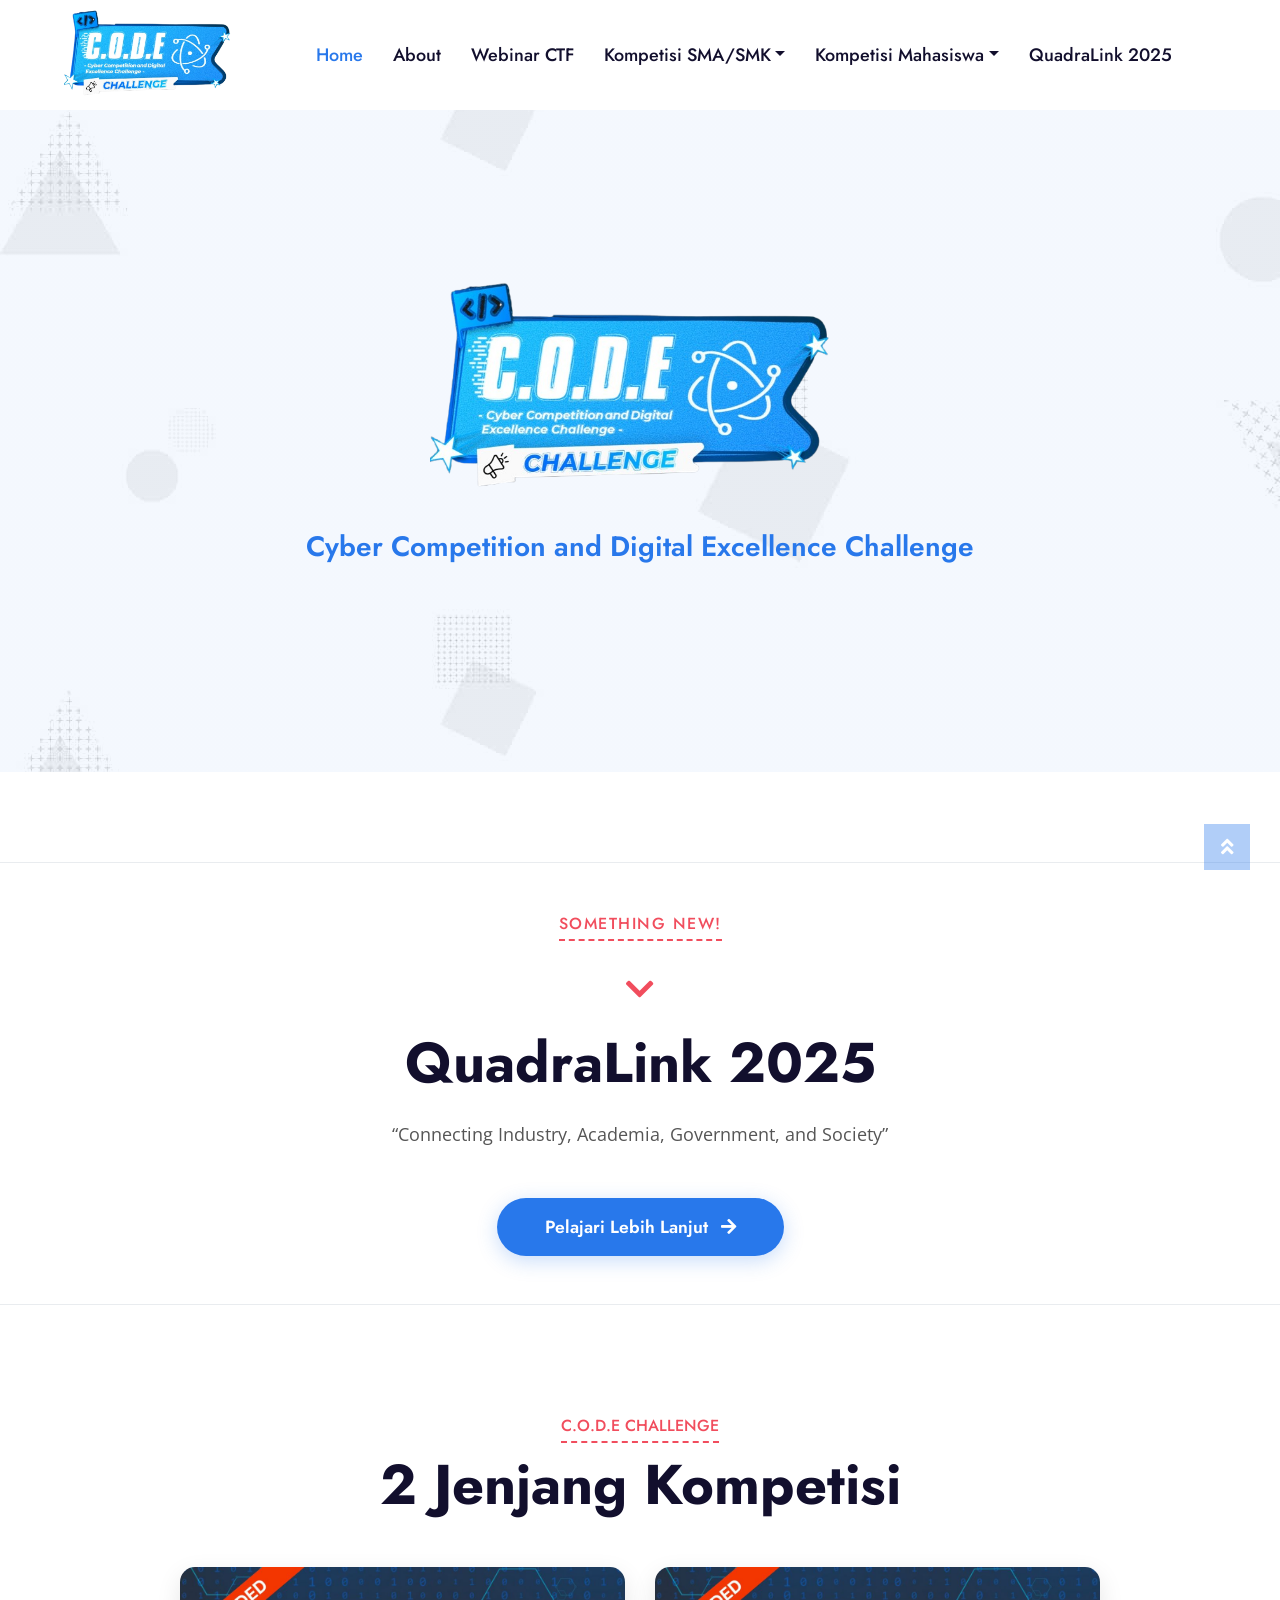
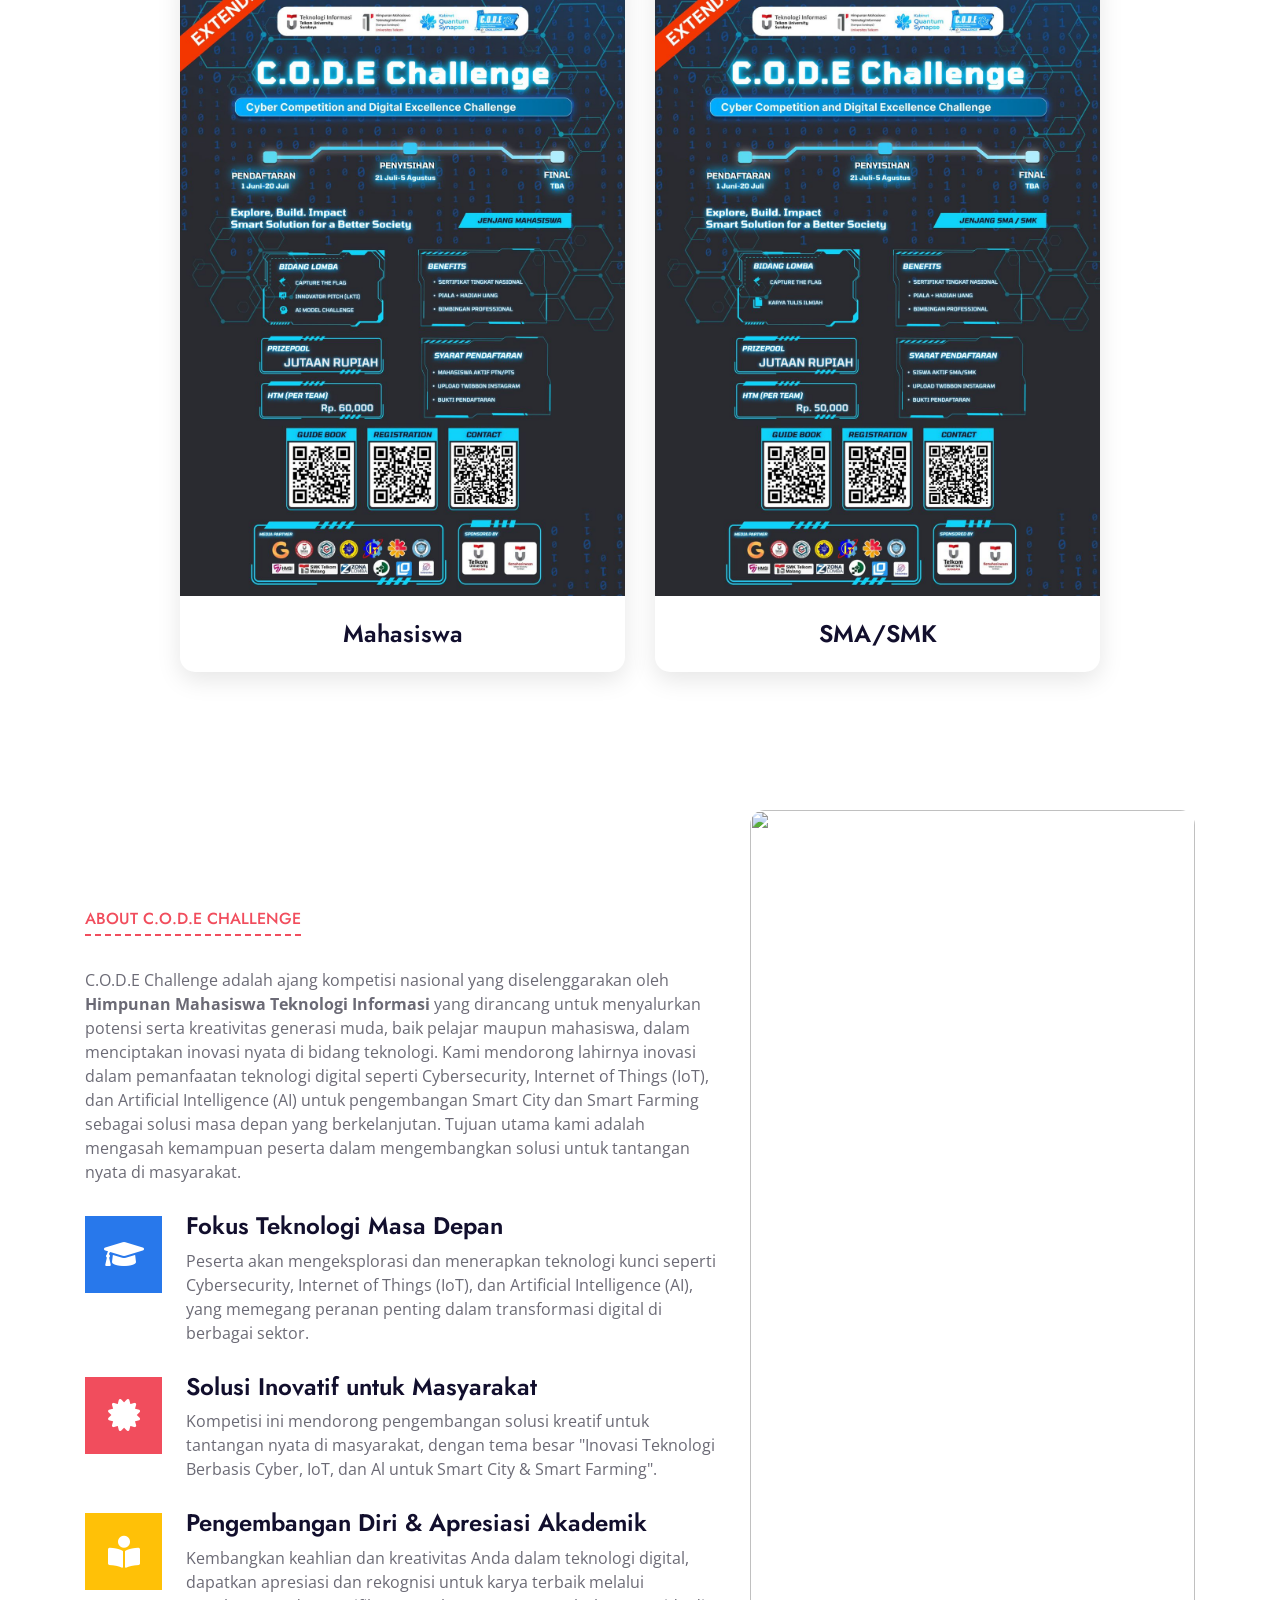
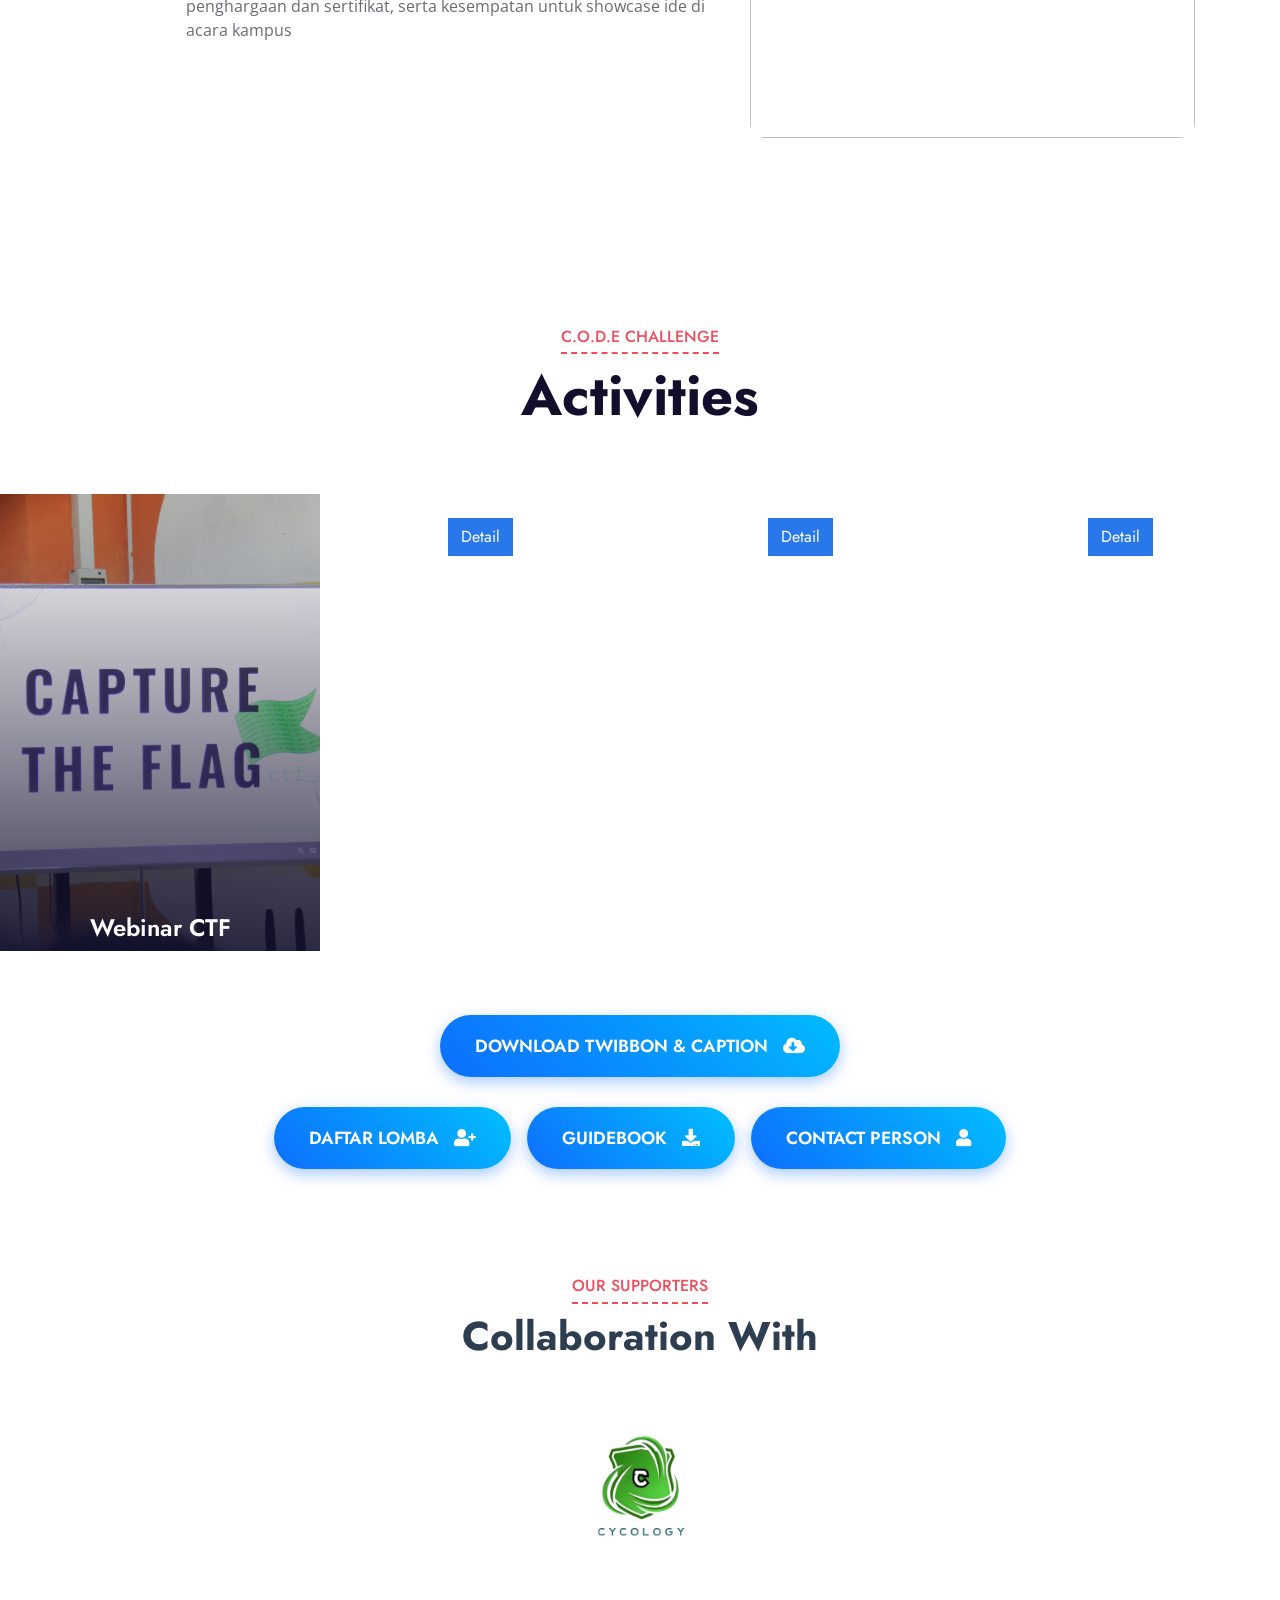
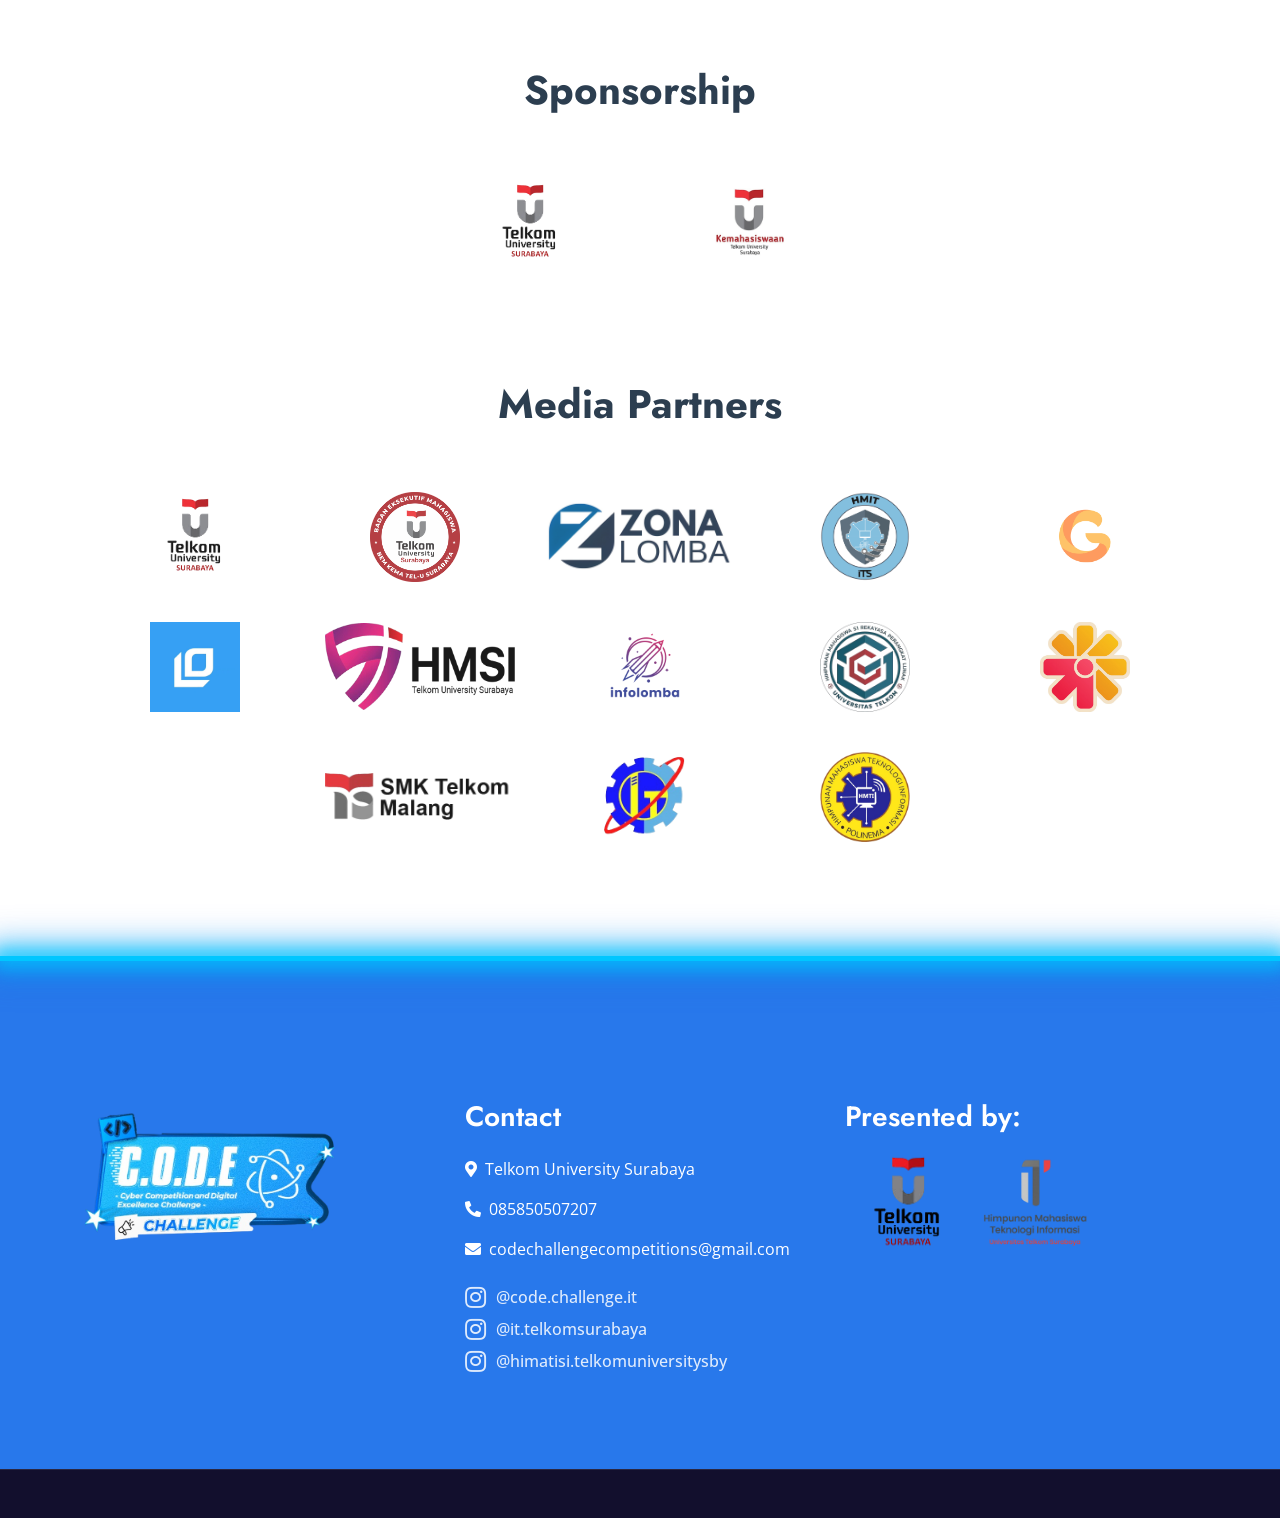
==== commit 5f73c89f: "edit text ringan" ====
--- a/index.html
+++ b/index.html
@@ -77,7 +77,9 @@
       <div class="container text-center" data-aos="fade-up">
         <div class="row justify-content-center">
           <div class="col-lg-9">
-            <h6 class="new-event-subtitle text-secondary text-uppercase">SOMETHING NEW!</h6>
+            <div class="section-title text-center position-relative">
+              <h6 class="d-inline-block position-relative new-event-subtitle text-secondary text-uppercase pb-2">SOMETHING NEW!</h6>
+            </div>
             <div class="arrow-down-animation my-3">
               <i class="fas fa-chevron-down"></i>
             </div>
